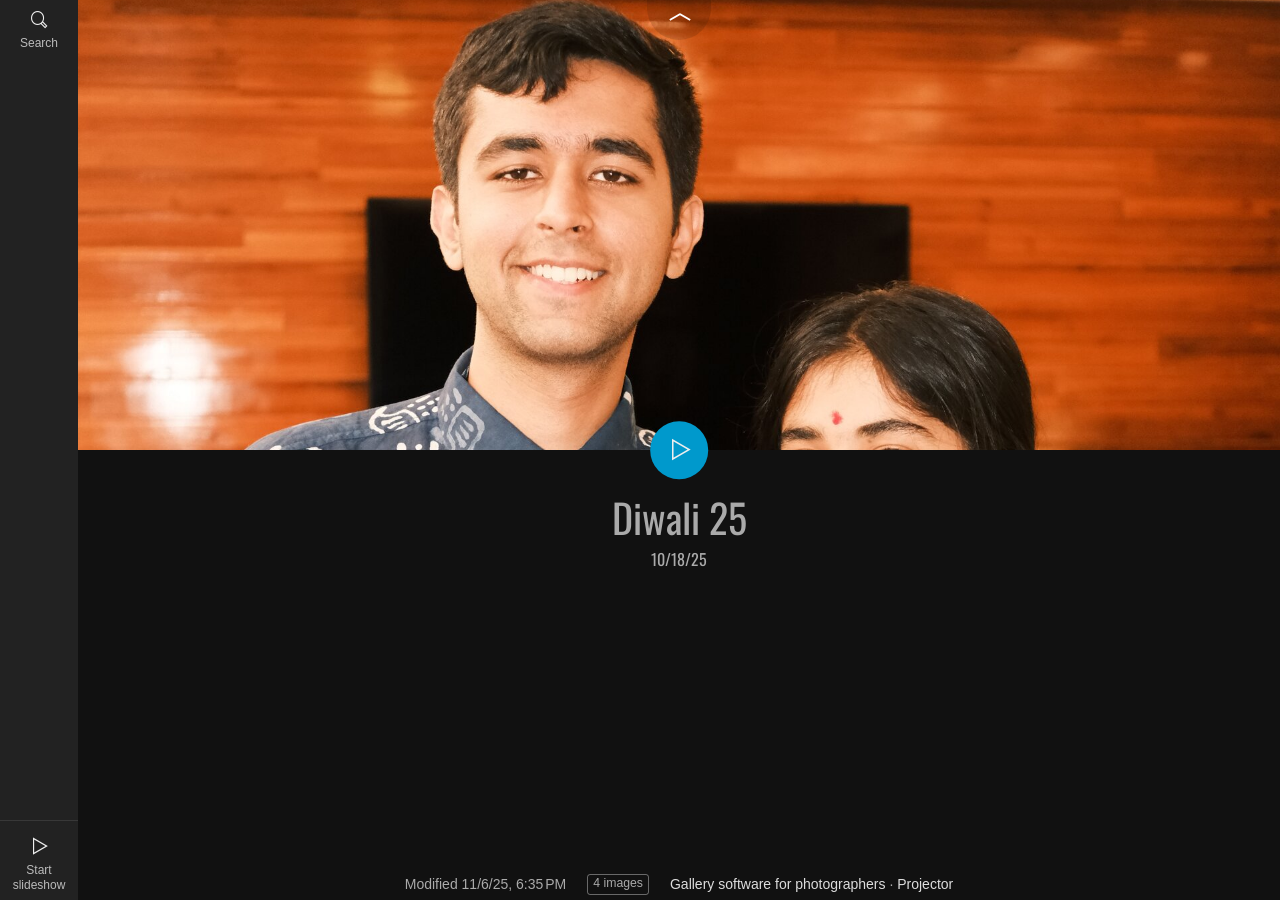
==== index.html @ f3b3788e "1" ====
<!doctype html>
<html lang="en" class="no-js" data-level="0">
	<!-- Generated by jAlbum app (https://jalbum.net) -->
	<head>
		<meta charset="UTF-8">
		<meta http-equiv="x-ua-compatible" content="ie=edge">
		<meta name="viewport" content="width=device-width, initial-scale=1.0, viewport-fit=cover">
		<link rel="preload" href="res/icon/skinicon-thin.woff?v5.0" as="font" type="font/woff" crossorigin>
		<link rel="preload" href="res/icon/skinicon-thin.ttf?v5.0" as="font" type="font/ttf" crossorigin>
		<title>Diwali 25</title>
		<meta name="description" content="Diwali 25">
		<meta name="generator" content="jAlbum 38 & Projector 5.0 [Black]">
		<meta property="og:image" content="shareimage.jpg">
		<meta property="og:image:width" content="600">
		<meta property="og:image:height" content="420">
		<link rel="image_src" href="shareimage.jpg">
		<meta name="twitter:image" content="shareimage.jpg">
		<meta property="og:title" content="Diwali 25">
		<meta property="og:description" content="Diwali 25">
		<meta property="og:type" content="website">
		<meta name="twitter:title" content="Diwali 25">
		<meta name="twitter:card" content="summary_large_image">
		<meta name="apple-mobile-web-app-status-bar-style" content="black-translucent">
		<meta name="mobile-web-app-capable" content="yes">
		<meta name="format-detection" content="telephone=no">
		<link rel="manifest" href="res/site.webmanifest" crossorigin="use-credentials">
		<link rel="apple-touch-icon" sizes="180x180" href="res/apple-touch-icon.png">
		<link rel="icon" type="image/png" sizes="32x32" href="res/favicon-32x32.png">
		<link rel="icon" type="image/png" sizes="16x16" href="res/favicon-16x16.png">
		<link rel="mask-icon" href="res/safari-pinned-tab.svg" color="#111111">
		<link rel="icon" href="res/favicon.ico">
		<meta name="msapplication-config" content="res/browserconfig.xml">
		<meta name="theme-color" content="#111111">
		<meta name="msapplication-TileColor" content="#111111">
		<link rel="stylesheet" href="res/common.css?v=5.0">
		<link rel="preload" href="folderimg.jpg?v=0" as="image" media="(max-width:800px)">
		<link rel="preload" href="folderimage.jpg?v=0" as="image" media="(min-width:801px)">
		<link rel="preload" href="folderimg@2x.jpg?v=0" as="image" media="(min-resolution:2dppx) and (max-width:800px)">
		<link rel="preload" href="folderimage@2x.jpg?v=0" as="image" media="(min-resolution:2dppx) and (min-width:801px)">
		<style>
			@media (max-width:800px) { #main > .cont .hero .window .album-title .folder-image .image { background-image: url(folderimg.jpg?v=0); } }
			@media (min-width:801px) { #main > .cont .hero .window .album-title .folder-image .image { background-image: url(folderimage.jpg?v=0); } }
			@media (min-resolution: 2dppx) and (max-width:800px) { #main > .cont .hero .window .album-title .folder-image .image { background-image: url(folderimg@2x.jpg?v=0); } }
			@media (min-resolution: 2dppx) and (min-width:801px) { #main > .cont .hero .window .album-title .folder-image .image { background-image: url(folderimage@2x.jpg?v=0); } }
		</style>
	</head>
	<body id="index" class="index dark stop-transitions top-level has-images icon-thin">
		<div class="main paused bgaudio-paused" id="main">
			<aside class="permanent">
				<div class="top">
<a class="icon-search sidebtn btn" data-rel="search"><span>Search</span></a><div id="search" class="search panel"><form class="searchform"><input type="text" placeholder="Search..." aria-label="Search"><a class="btn search-btn icon-search-small" data-tooltip title="Search"></a></form></div>
				</div>
				<div class="bottom">
					<div class="playpause"><a class="icon-play sidebtn btn play"><span>Start slideshow</span></a>
<a class="icon-pause sidebtn btn pause"><div class="progressbar"><div class="part1"><div><svg xmlns="http://www.w3.org/2000/svg" width="16" height="32" viewBox="0 0 16 32"><path d="M32,16A16,16,0,1,1,16,0,16,16,0,0,1,32,16ZM16,2A14,14,0,1,0,30,16,14,14,0,0,0,16,2Z" fill="#fff" opacity="0.35"/></svg></div></div><div class="part2"><div><svg xmlns="http://www.w3.org/2000/svg" width="16" height="32" viewBox="0 0 16 32"><path d="M16,16A16,16,0,0,1,0,32,16,16,0,0,1-16,16,16,16,0,0,1,0,0,16,16,0,0,1,16,16ZM0,2A14,14,0,0,0,0,30,14,14,0,0,0,14,16,14,14,0,0,0,0,2Z" fill="#fff" opacity="0.35"/></svg></div></div></div><span>Pause</span></a>
				</div>
			</aside>

			<article class="cont thumbs-bottom thumbs-auto">
				<section class="overlay base-overlay">
					<div class="thumbnails">
						<div class="clip">
						<div class="thumb-cont">
<a class="thumb preload" href="slides/DSCF3853.JPG"><img src="thumbs/DSCF3853.JPG" width="90" height="90" alt="DSCF3853"></a><a class="thumb preload" href="slides/DSCF3854.JPG"><img src="thumbs/DSCF3854.JPG" width="90" height="90" alt="DSCF3854"></a><a class="thumb preload" href="slides/DSCF3855%5B1%5D.JPG"><img src="thumbs/DSCF3855%5B1%5D.JPG" width="90" height="90" alt="DSCF3855[1]"></a><a class="thumb preload" href="slides/DSCF3855.jpg"><img src="thumbs/DSCF3855.jpg" width="90" height="90" alt="DSCF3855"></a>							</div>
						</div>
					</div>
				</section>
				<section class="hero scrollable">
					<div class="window hasimages">
						<div class="album-title fullwidth hasbutton">
							<div class="folder-image"><div class="image">&nbsp;</div><button class="btn autoplay icon-play" title="Start slideshow" data-tooltip></button></div><div class="title"><h1>Diwali 25 <span class="date">10/18/25</span></h1></div></div>
						<footer><div class="modifieddate"><span>Modified</span> 11/6/25, 6:35 PM</div><div class="counts"><span class="images">4&nbsp;images</span></div><span class="credits"><a href="https://jalbum.net/en/" class="skin-link" rel="generator" data-tooltip title="jAlbum, web photo album creator, 38">Gallery software for photographers</a> &middot; <a href="https://lazaworx.com" class="skin-link" rel="generator" data-tooltip title="Skin: Projector Black, 5.0">Projector</a></span></footer>
					</div>
				</section>
				<button class="hero-handle"></button>
			</article>
		</div>
		<script src="res/jquery.min.js"></script>
		<script src="res/all.min.js?v=5.0"></script>
		<script>
			_jaWidgetBarColor = 'black';
			$(document).ready(function(){
				REL_PATH='';PAGE_NAME='index.html';
				$.ajaxSetup({cache:true,contentType:false});
				$('body').removeClass('stop-transitions');
				$('#main').skin({"albumName":"Diwali 25","makeDate":1762434353,"licensee":"","thumbDims":"90x90","locale":"en-US","weblocationCounts":!0,"useFullScreen":!1,"thumbsPosition":"bottom","search":{"fields":"title,comment,name,creator,keywords,regions","hook":".search"},"pageType":"index","rootPath":"","resPath":"res","relPath":"","level":0,"lightbox":{"afterLast":"nextfolder","transitionType":"slide","slideshowDelay":4000,"transitionSpeed":600,"scaleUp":!0,"showRegions":!0,"clickAction":"togglecontrols"}});
				$('[data-ask-permission]').askPermission();
			});

		</script>

		<div id="jalbumwidgetcontainer"></div>
		<script>
		_jaSkin = "Projector";
		_jaStyle = "Black.css";
		_jaVersion = "38";
		_jaGeneratorType = "desktop";
		_jaLanguage = "en";
		_jaPageType = "index";
		_jaRootPath = ".";
		_jaGuid = "1759758723516";
		var script = document.createElement("script");
		script.type = "text/javascript";
		script.async = true;
		script.src = "http"+("https:"==document.location.protocol?"s":"")+"://jalbum.net/widgetapi/load.js";
		document.getElementById("jalbumwidgetcontainer").appendChild(script);
		</script>
	</body>
</html>
---- res/common.css ----
/* Google Fonts */
/* latin */
@font-face {
  font-family: 'Oswald';
  font-style: normal;
  font-weight: 400;
  src: url(fonts/TK3_WkUHHAIjg75cFRf3bXL8LICs1_FvsUZiZQ.woff2) format('woff2');
  unicode-range: U+0000-00FF, U+0131, U+0152-0153, U+02BB-02BC, U+02C6, U+02DA, U+02DC, U+0304, U+0308, U+0329, U+2000-206F, U+20AC, U+2122, U+2191, U+2193, U+2212, U+2215, U+FEFF, U+FFFD;
}


@font-face{font-family:skinicon-thin;src:url(icon/skinicon-thin.ttf?v5.0) format('truetype'),url(icon/skinicon-thin.woff?v5.0) format('woff');font-weight:400;font-style:normal;font-display:block}[class*=" icon-"]:before,[class^=icon-]:before{font-family:skinicon-thin!important;speak:never;font-style:normal;font-weight:400;font-variant:normal;text-transform:none;line-height:1;-webkit-font-smoothing:antialiased;-moz-osx-font-smoothing:grayscale}.icon-arrow-down:before{content:"\e900"}.icon-arrow-left:before{content:"\e901"}.icon-arrow-right:before{content:"\e902"}.icon-arrow-up:before{content:"\e903"}.icon-attachment:before{content:"\e904"}.icon-audio:before{content:"\e905"}.icon-bookmark:before{content:"\e906"}.icon-calendar:before{content:"\e907"}.icon-camera:before{content:"\e908"}.icon-caret-down:before{content:"\e909"}.icon-caret-large-down:before{content:"\e90a"}.icon-caret-large-left:before{content:"\e90b"}.icon-caret-large-right:before{content:"\e90c"}.icon-caret-large-up:before{content:"\e90d"}.icon-caret-left:before{content:"\e90e"}.icon-caret-right:before{content:"\e90f"}.icon-caret-up:before{content:"\e910"}.icon-cart-fotomoto:before{content:"\e911"}.icon-checkbox-checked:before{content:"\e912"}.icon-checkmark:before{content:"\e913"}.icon-close:before{content:"\e914"}.icon-comment:before{content:"\e915"}.icon-connect:before{content:"\e916"}.icon-contract:before{content:"\e917"}.icon-copy:before{content:"\e918"}.icon-cut:before{content:"\e919"}.icon-digg:before{content:"\e91a"}.icon-document:before{content:"\e91b"}.icon-download:before{content:"\e91c"}.icon-edit:before{content:"\e91d"}.icon-email:before{content:"\e91e"}.icon-email-send:before{content:"\e91f"}.icon-end:before{content:"\e920"}.icon-error:before{content:"\e921"}.icon-exchange:before{content:"\e922"}.icon-expand:before{content:"\e923"}.icon-external:before{content:"\e924"}.icon-facebook:before{content:"\e925"}.icon-facetag:before{content:"\e926"}.icon-filter:before{content:"\e927"}.icon-flickr:before{content:"\e928"}.icon-folder:before{content:"\e929"}.icon-folders:before{content:"\e92a"}.icon-fotomoto:before{content:"\e92b"}.icon-foursquare:before{content:"\e92c"}.icon-fullscreen:before{content:"\e92d"}.icon-fullscreen-off:before{content:"\e92e"}.icon-google:before{content:"\e92f"}.icon-heart:before{content:"\e930"}.icon-help:before{content:"\e931"}.icon-hide-bottom-panel:before{content:"\e932"}.icon-hide-top-panel:before{content:"\e933"}.icon-home:before{content:"\e934"}.icon-image:before{content:"\e935"}.icon-info:before{content:"\e936"}.icon-instagram:before{content:"\e937"}.icon-jalbum:before{content:"\e938"}.icon-library:before{content:"\e939"}.icon-link:before{content:"\e93a"}.icon-linkedin:before{content:"\e93b"}.icon-location:before{content:"\e93c"}.icon-loop:before{content:"\e93d"}.icon-map:before{content:"\e93e"}.icon-menu:before{content:"\e93f"}.icon-minus:before{content:"\e940"}.icon-more:before{content:"\e941"}.icon-more-menu:before{content:"\e942"}.icon-mostphotos:before{content:"\e943"}.icon-new:before{content:"\e944"}.icon-new-fill:before{content:"\e945"}.icon-ok:before{content:"\e946"}.icon-one-level-up:before{content:"\e947"}.icon-ordering:before{content:"\e948"}.icon-page:before{content:"\e949"}.icon-pause:before{content:"\e94a"}.icon-paypal:before{content:"\e94b"}.icon-pinterest:before{content:"\e94c"}.icon-play:before{content:"\e94d"}.icon-plus:before{content:"\e94e"}.icon-printer:before{content:"\e94f"}.icon-reddit:before{content:"\e950"}.icon-refresh:before{content:"\e951"}.icon-search:before{content:"\e952"}.icon-search-small:before{content:"\e953"}.icon-settings:before{content:"\e954"}.icon-share:before{content:"\e955"}.icon-shopping-cart:before{content:"\e956"}.icon-shopping-cart-add:before{content:"\e957"}.icon-show-bottom-panel:before{content:"\e958"}.icon-show-top-panel:before{content:"\e959"}.icon-site:before{content:"\e95a"}.icon-skype:before{content:"\e95b"}.icon-star:before{content:"\e95c"}.icon-start:before{content:"\e95d"}.icon-stop:before{content:"\e95e"}.icon-stumbleupon:before{content:"\e95f"}.icon-tag:before{content:"\e960"}.icon-text-document:before{content:"\e961"}.icon-thumbnails:before{content:"\e962"}.icon-thumbnails-9:before{content:"\e963"}.icon-time:before{content:"\e964"}.icon-trash:before{content:"\e965"}.icon-tumblr:before{content:"\e966"}.icon-twitter:before{content:"\e967"}.icon-upload:before{content:"\e968"}.icon-user:before{content:"\e969"}.icon-video:before{content:"\e96a"}.icon-video-play:before{content:"\e96b"}.icon-vimeo:before{content:"\e96c"}.icon-volume-down:before{content:"\e96d"}.icon-volume-up:before{content:"\e96e"}.icon-warning:before{content:"\e96f"}.icon-x:before{content:"\e970"}.icon-zoom-in:before{content:"\e971"}.icon-zoom-level:before{content:"\e972"}.icon-zoom-out:before{content:"\e973"}.icon-bluesky:before{content:"\e974"}.icon-threads:before{content:"\e975"}

/*! normalize.css v8.0.1 | MIT License | github.com/necolas/normalize.css */
html {
  line-height: 1.15;
  -webkit-text-size-adjust: 100%; }

body {
  margin: 0; }

main {
  display: block; }

h1 {
  font-size: 2em;
  margin: 0.67em 0; }

hr {
  box-sizing: content-box;
  height: 0;
  overflow: visible; }

pre {
  font-family: monospace, monospace;
  font-size: 1em; }

a {
  background-color: transparent; }

abbr[title] {
  border-bottom: none;
  text-decoration: underline;
  text-decoration: underline dotted; }

b,
strong {
  font-weight: bolder; }

code,
kbd,
samp {
  font-family: monospace, monospace;
  font-size: 1em; }

small {
  font-size: 80%; }

sub,
sup {
  font-size: 75%;
  line-height: 0;
  position: relative;
  vertical-align: baseline; }

sub {
  bottom: -0.25em; }

sup {
  top: -0.5em; }

img {
  border-style: none; }

button,
input,
optgroup,
select,
textarea {
  font-family: inherit;
  font-size: 100%;
  line-height: 1.15;
  margin: 0; }

button,
input {
  overflow: visible; }

button,
select {
  text-transform: none; }

button,
[type="button"],
[type="reset"],
[type="submit"] {
  -webkit-appearance: button; }

button::-moz-focus-inner,
[type="button"]::-moz-focus-inner,
[type="reset"]::-moz-focus-inner,
[type="submit"]::-moz-focus-inner {
  border-style: none;
  padding: 0; }

button:-moz-focusring,
[type="button"]:-moz-focusring,
[type="reset"]:-moz-focusring,
[type="submit"]:-moz-focusring {
  outline: 1px dotted ButtonText; }

fieldset {
  padding: 0.35em 0.75em 0.625em; }

legend {
  box-sizing: border-box;
  color: inherit;
  display: table;
  max-width: 100%;
  padding: 0;
  /* 3 */
  white-space: normal; }

progress {
  vertical-align: baseline; }

textarea {
  overflow: auto; }

[type="checkbox"],
[type="radio"] {
  box-sizing: border-box;
  padding: 0; }

[type="number"]::-webkit-inner-spin-button,
[type="number"]::-webkit-outer-spin-button {
  height: auto; }

[type="search"] {
  -webkit-appearance: textfield;
  outline-offset: -2px; }

[type="search"]::-webkit-search-decoration {
  -webkit-appearance: none; }

::-webkit-file-upload-button {
  -webkit-appearance: button;
  font: inherit; }

details {
  display: block; }

summary {
  display: list-item; }

template {
  display: none; }

[hidden] {
  display: none; }

/*# sourceMappingURL=normalize.css.map */

/* laza.modal.scss */
@keyframes fade-and-hide {
  0% {
    opacity: 100%;
    visibility: visible;
    display: block; }
  99% {
    opacity: 0; }
  100% {
    opacity: 0;
    visibility: hidden;
    display: none; } }
@-webkit-keyframes rotating {
  0% {
    -webkit-transform: rotate(0); }
  100% {
    -webkit-transform: rotate(360deg); } }
@-moz-keyframes rotating {
  0% {
    -moz-transform: rotate(0); }
  100% {
    -moz-transform: rotate(360deg); } }
@-o-keyframes rotating {
  0% {
    -o-transform: rotate(0); }
  100% {
    -o-transform: rotate(360deg); } }
@keyframes rotating {
  0% {
    transform: rotate(0); }
  100% {
    transform: rotate(360deg); } }
@-webkit-keyframes appear-up {
  0% {
    -webkit-transform: translateY(32px);
    opacity: 0; }
  100% {
    -webkit-transform: translateY(0);
    opacity: 1; } }
@-moz-keyframes appear-up {
  0% {
    -moz-transform: translateY(32px);
    opacity: 0; }
  100% {
    -moz-transform: translateY(0);
    opacity: 1; } }
@-o-keyframes appear-up {
  0% {
    -o-transform: translateY(32px);
    opacity: 0; }
  100% {
    -o-transform: translateY(0);
    opacity: 1; } }
@keyframes appear-up {
  0% {
    transform: translateY(32px);
    opacity: 0; }
  100% {
    transform: translateY(0);
    opacity: 1; } }
@-moz-keyframes move-down-bounce {
  0%,
		100%,
		20%,
		50%,
		80% {
    -moz-transform: translateY(0);
    transform: translateY(0); }
  40% {
    -moz-transform: translateY(-16px);
    transform: translateY(-16px); }
  60% {
    -moz-transform: translateY(-7px);
    transform: translateY(-7px); } }
@-webkit-keyframes move-down-bounce {
  0%,
		100%,
		20%,
		50%,
		80% {
    -moz-transform: translateY(0);
    transform: translateY(0); }
  40% {
    -moz-transform: translateY(-16px);
    transform: translateY(-16px); }
  60% {
    -moz-transform: translateY(-7px);
    transform: translateY(-7px); } }
@keyframes move-down-bounce {
  0%,
		100%,
		20%,
		50%,
		80% {
    -moz-transform: translateY(0);
    -ms-transform: translateY(0);
    -webkit-transform: translateY(0);
    transform: translateY(0); }
  40% {
    -moz-transform: translateY(-16px);
    -ms-transform: translateY(-16px);
    -webkit-transform: translateY(-16px);
    transform: translateY(-16px); }
  60% {
    -moz-transform: translateY(-7px);
    -ms-transform: translateY(-7px);
    -webkit-transform: translateY(-7px);
    transform: translateY(-7px); } }
.modal {
  background: rgba(0, 0, 0, 0.85);
  position: fixed;
  top: 0;
  bottom: 0;
  left: 0;
  right: 0;
  max-width: 100vw;
  max-height: 100vh;
  z-index: 300000; }
  .modal .close {
    padding: 0;
    position: absolute;
    border: none;
    width: 48px;
    height: 48px;
    z-index: 20;
    transition: background-color 500ms ease-out; }
    .modal .close::before, .modal .close::after {
      position: absolute;
      margin-left: -0.5px;
      width: 2px;
      background-color: #eeeeee;
      content: '';
      bottom: 30%;
      left: 50%;
      top: 30%;
      transition: background-color 500ms ease-out; }
    .modal .close::before {
      -moz-transform: rotate(45deg);
      -ms-transform: rotate(45deg);
      -webkit-transform: rotate(45deg);
      transform: rotate(45deg); }
    .modal .close::after {
      -moz-transform: rotate(-45deg);
      -ms-transform: rotate(-45deg);
      -webkit-transform: rotate(-45deg);
      transform: rotate(-45deg); }
    .modal .close:hover, .modal .close:focus {
      background-color: #007aa3;
      outline: none; }
    .modal .close:hover:before, .modal .close:hover:after {
      background-color: #ffffff; }
  .modal > .close {
    left: 50%;
    top: 1rem;
    transform: translateX(-50%);
    border-radius: 5px; }
  .modal .window {
    position: absolute;
    top: 50%;
    left: 50%;
    min-width: auto;
    max-width: 96%;
    width: fit-content;
    padding: 0;
    color: #eee;
    background-color: #222;
    -moz-transform: translate(-50%, -50%);
    -ms-transform: translate(-50%, -50%);
    -webkit-transform: translate(-50%, -50%);
    transform: translate(-50%, -50%);
    overflow: hidden;
    border-radius: 8px; }
    .modal .window.small {
      max-width: 70%; }
    .modal .window.large {
      width: calc(100% - 4rem); }
    .modal .window.alert {
      border-left: 4px solid #900; }
    .modal .window.warning {
      border-left: 4px solid #f90; }
    .modal .window.success {
      border-left: 4px solid #090; }
    .modal .window.secondary {
      border-left: 4px solid #777; }
    .modal .window.has-header .content {
      padding: 1rem; }
    .modal .window.no-padding .content {
      padding: 0; }
    .modal .window > .close {
      color: #fff;
      background-color: #333; }
    .modal .window header {
      height: 48px;
      line-height: 48px;
      padding-left: 1rem;
      padding-right: 4rem;
      text-align: left;
      color: #fff;
      background-color: #333; }
      .modal .window header h3, .modal .window header h4, .modal .window header h5 {
        display: inline-flex;
        margin-left: 0.3125rem; }
      .modal .window header::before {
        vertical-align: middle;
        margin-right: 0.625rem; }
    .modal .window .close {
      top: 0;
      right: 0; }
      .modal .window .close::before, .modal .window .close::after {
        background-color: #fff; }
      .modal .window .close:hover::before, .modal .window .close:hover::after {
        background-color: #ffffff; }
    .modal .window .content {
      padding: 1rem;
      -webkit-overflow-scrolling: touch;
      max-height: calc(96vh - 4rem);
      overflow-x: hidden;
      overflow-y: auto;
      width: auto; }
      .modal .window .content::-webkit-scrollbar {
        width: 15px; }
      .modal .window .content::-webkit-scrollbar-track {
        background-color: rgba(0, 0, 0, 0.25); }
      .modal .window .content::-webkit-scrollbar-thumb {
        border: 1px solid rgba(0, 0, 0, 0.5);
        background-color: rgba(255, 255, 255, 0.15);
        border-radius: 3px; }
      .modal .window .content .thumbnails .cont .card .caption::-webkit-scrollbar {
        width: 15px; }
      .modal .window .content .thumbnails .cont .card .caption::-webkit-scrollbar-track {
        background-color: rgba(0, 0, 0, 0.25); }
      .modal .window .content .thumbnails .cont .card .caption::-webkit-scrollbar-thumb {
        border: 1px solid rgba(0, 0, 0, 0.5);
        background-color: rgba(255, 255, 255, 0.15);
        border-radius: 3px; }
      .modal .window .content h1, .modal .window .content h2, .modal .window .content h3, .modal .window .content h4, .modal .window .content h5, .modal .window .content h6 {
        color: #eee;
        padding-right: 1.5625rem; }
      .modal .window .content .text-center {
        text-align: center; }
      .modal .window .content > .buttons:first-child {
        margin-top: 0; }
      .modal .window .content .menu {
        display: flex;
        flex-direction: column;
        text-align: left; }
        .modal .window .content .menu .button {
          color: #eee;
          text-align: left;
          background-color: transparent; }
          .modal .window .content .menu .button::before {
            margin-right: 0.3125rem; }
          .modal .window .content .menu .button:hover {
            color: #ffffff;
            background-color: #007aa3; }
        .modal .window .content .menu .ratingbox,
        .modal .window .content .menu .button {
          padding: 0.625rem; }
    .modal .window.map {
      padding: 0 60px 0 0;
      background-color: #000; }
      .modal .window.map img {
        max-width: none; }
    .modal .window > .btn.close:first-child {
      border-bottom-left-radius: 8px; }
    .modal .window .buttons {
      display: flex;
      justify-content: center;
      align-items: stretch;
      flex-flow: row wrap;
      margin-top: 0.625rem;
      font-size: 0.875em; }
      .modal .window .buttons .button {
        display: block;
        margin: 1px; }

.light::-webkit-scrollbar-track {
  background-color: rgba(0, 0, 0, 0.2); }
.light::-webkit-scrollbar-thumb {
  border: 1px solid rgba(0, 0, 0, 0.25);
  background-color: rgba(255, 255, 255, 0.6); }
.light .modal .window .content.scrollable::-webkit-scrollbar-track {
  background-color: rgba(0, 0, 0, 0.2); }
.light .modal .window .content.scrollable::-webkit-scrollbar-thumb {
  border: 1px solid rgba(0, 0, 0, 0.25);
  background-color: rgba(255, 255, 255, 0.6); }

.icon-fat .modal .window .close:before, .icon-fat .modal .window .close:after {
  width: 4px; }

@media only screen and (min-width: 40em) {
  .modal .window {
    min-width: auto;
    max-width: 90%; }
    .modal .window.small {
      max-width: 50%; }
    .modal .window.large {
      width: 80%;
      max-width: calc(100% - 4rem); }
    .modal .window .content {
      min-width: 25rem; } }
@media only screen and (min-width: 60em) {
  .modal .window {
    max-width: 50em; }
    .modal .window.small {
      max-width: 30em; }
    .modal .window.large {
      max-width: 60em; } }
@media print {
  body.has-modal > * {
    display: none; }
  body.has-modal .modal {
    position: static !important;
    display: block;
    color: #000;
    background-color: transparent !important;
    box-shadow: none;
    border: 1px solid #ddd; }
    body.has-modal .modal.hidden {
      display: none; }
    body.has-modal .modal .window {
      position: static !important;
      transform: none; }
    body.has-modal .modal header {
      color: #000;
      background-color: #ddd; }
    body.has-modal .modal .content {
      position: static !important; }
    body.has-modal .modal .button {
      display: none !important; } }

/*# sourceMappingURL=laza.modal.css.map */

/* user.scss :: User defined styles */
@keyframes fade-and-hide {
  0% {
    opacity: 100%;
    visibility: visible;
    display: block; }
  99% {
    opacity: 0; }
  100% {
    opacity: 0;
    visibility: hidden;
    display: none; } }
@-webkit-keyframes rotating {
  0% {
    -webkit-transform: rotate(0); }
  100% {
    -webkit-transform: rotate(360deg); } }
@-moz-keyframes rotating {
  0% {
    -moz-transform: rotate(0); }
  100% {
    -moz-transform: rotate(360deg); } }
@-o-keyframes rotating {
  0% {
    -o-transform: rotate(0); }
  100% {
    -o-transform: rotate(360deg); } }
@keyframes rotating {
  0% {
    transform: rotate(0); }
  100% {
    transform: rotate(360deg); } }
@-webkit-keyframes appear-up {
  0% {
    -webkit-transform: translateY(32px);
    opacity: 0; }
  100% {
    -webkit-transform: translateY(0);
    opacity: 1; } }
@-moz-keyframes appear-up {
  0% {
    -moz-transform: translateY(32px);
    opacity: 0; }
  100% {
    -moz-transform: translateY(0);
    opacity: 1; } }
@-o-keyframes appear-up {
  0% {
    -o-transform: translateY(32px);
    opacity: 0; }
  100% {
    -o-transform: translateY(0);
    opacity: 1; } }
@keyframes appear-up {
  0% {
    transform: translateY(32px);
    opacity: 0; }
  100% {
    transform: translateY(0);
    opacity: 1; } }
@-moz-keyframes move-down-bounce {
  0%,
		100%,
		20%,
		50%,
		80% {
    -moz-transform: translateY(0);
    transform: translateY(0); }
  40% {
    -moz-transform: translateY(-16px);
    transform: translateY(-16px); }
  60% {
    -moz-transform: translateY(-7px);
    transform: translateY(-7px); } }
@-webkit-keyframes move-down-bounce {
  0%,
		100%,
		20%,
		50%,
		80% {
    -moz-transform: translateY(0);
    transform: translateY(0); }
  40% {
    -moz-transform: translateY(-16px);
    transform: translateY(-16px); }
  60% {
    -moz-transform: translateY(-7px);
    transform: translateY(-7px); } }
@keyframes move-down-bounce {
  0%,
		100%,
		20%,
		50%,
		80% {
    -moz-transform: translateY(0);
    -ms-transform: translateY(0);
    -webkit-transform: translateY(0);
    transform: translateY(0); }
  40% {
    -moz-transform: translateY(-16px);
    -ms-transform: translateY(-16px);
    -webkit-transform: translateY(-16px);
    transform: translateY(-16px); }
  60% {
    -moz-transform: translateY(-7px);
    -ms-transform: translateY(-7px);
    -webkit-transform: translateY(-7px);
    transform: translateY(-7px); } }
/******************************************* Styling default tags */
* {
  box-sizing: border-box; }

@media screen {
  html, body {
    height: 100vh;
    height: 100dvh; } }
html {
  background-color: #ff111111; }

body {
  margin: 0;
  padding: 0;
  display: flex;
  flex-direction: column;
  font-family: "Helvetica Neue", Helvetica, Arial, sans-serif;
  font-weight: 300;
  color: #aaaaaa;
  line-height: 1.25;
  background-color: #111111;
  background-image: none;
  background-position: center center;
  background-repeat: repeat;
  background-size: auto;
  background-attachment: fixed;
  -webkit-overflow-scrolling: touch; }

.stop-transitions * {
  -webkit-transition: none !important;
  -moz-transition: none !important;
  -ms-transition: none !important;
  -o-transition: none !important;
  transition: none !important; }

.scrollable {
  overflow: auto; }
  .scrollable::-webkit-scrollbar {
    width: 15px; }
  .scrollable::-webkit-scrollbar-track {
    background-color: rgba(0, 0, 0, 0.25); }
  .scrollable::-webkit-scrollbar-thumb {
    border: 1px solid rgba(0, 0, 0, 0.5);
    background-color: rgba(255, 255, 255, 0.15);
    border-radius: 3px; }

.no-scroll {
  overflow: hidden; }

.light-mode.scrollable::-webkit-scrollbar-track {
  background-color: rgba(0, 0, 0, 0.2); }
.light-mode.scrollable::-webkit-scrollbar-thumb {
  border: 1px solid rgba(0, 0, 0, 0.25);
  background-color: rgba(255, 255, 255, 0.6); }

.jalbumWidgetbar #main {
  margin-bottom: 20px; }

p {
  font-family: inherit;
  font-weight: normal;
  text-rendering: optimizeLegibility; }

h1, h2, h3, h4, h5, h6 {
  font-style: normal;
  color: #aaaaaa;
  margin-top: 0.2rem;
  margin-bottom: 0.2rem;
  text-rendering: optimizeLegibility; }
  h1 small, h2 small, h3 small, h4 small, h5 small, h6 small {
    color: inherit; }

h1 {
  font-size: 1.75rem; }

h2 {
  font-size: 1.5rem; }

h3 {
  font-size: 1.25rem; }

h4 {
  font-size: 1.125rem; }

h5 {
  font-size: 1rem; }

h6 {
  font-size: 1rem; }

h1, h2, h3, h4 {
  font-family: Oswald, sans-serif;
  font-weight: 400;
  line-height: 1.23;
  -webkit-font-smoothing: subpixel-antialiased; }

h5, h6 {
  font-weight: bold; }

p {
  font-family: inherit;
  text-rendering: optimizeLegibility; }
  p a:not(.button) {
    font-weight: bold; }

a {
  color: #dddddd;
  text-decoration: none;
  line-height: inherit; }
  a:hover {
    color: #ffffff; }
  a img {
    border: none; }
  a[data-ask-permission] {
    cursor: pointer; }

.hidden {
  display: none; }

label {
  display: inline;
  font-size: 0.75em;
  color: #aaaaaa;
  text-transform: uppercase; }

code,
kbd {
  font-size: 0.875em;
  padding: 0.125rem 0.3125rem;
  border: 1px solid rgba(238,238,238,0.400); }

[class^="icon-"]:before, [class*=" icon-"]:before {
  line-height: 1rem;
  font-size: 1.125rem; }

button,
.button,
.btn {
  position: relative;
  display: inline-block;
  line-height: 1.125rem;
  color: #eeeeee;
  background-color: #0099cc;
  border: none;
  cursor: pointer;
  text-align: center;
  white-space: nowrap;
  text-decoration: none;
  transition: color 500ms, background-color 500ms, border-color 500ms, opacity 500ms;
  -webkit-appearance: none;
  -moz-appearance: none;
  appearance: none; }
  button:focus,
  .button:focus,
  .btn:focus {
    outline: 1px dotted #0099cc; }
  button.primary,
  .button.primary,
  .btn.primary {
    background-color: #2ba6cb; }
    button.primary:not(.disabled):hover,
    .button.primary:not(.disabled):hover,
    .btn.primary:not(.disabled):hover {
      background-color: #2285a2 !important; }
  button.secondary,
  .button.secondary,
  .btn.secondary {
    color: #181818;
    background-color: #e9e9e9; }
  button.alert,
  .button.alert,
  .btn.alert {
    color: #f8f8f8;
    background-color: #c60f13; }
    button.alert:hover,
    .button.alert:hover,
    .btn.alert:hover {
      color: #fff;
      background-color: #9e0c0f; }
  button.success,
  .button.success,
  .btn.success {
    color: #f8f8f8;
    background-color: #5da423; }
    button.success:hover,
    .button.success:hover,
    .btn.success:hover {
      color: #fff;
      background-color: #4a831c; }
  button.warning,
  .button.warning,
  .btn.warning {
    background-color: #ffae00; }
    button.warning:hover,
    .button.warning:hover,
    .btn.warning:hover {
      background-color: #cc8b00; }
  button.disabled,
  .button.disabled,
  .btn.disabled {
    opacity: 0.4;
    color: #aaaaaa !important;
    background-color: transparent !important;
    padding: .5rem;
    border: 1px solid #bababa;
    cursor: not-allowed; }
    button.disabled:hover,
    .button.disabled:hover,
    .btn.disabled:hover {
      background-color: transparent; }
  button:not(.disabled):not(.warning):not(.success):not(.alert):hover,
  .button:not(.disabled):not(.warning):not(.success):not(.alert):hover,
  .btn:not(.disabled):not(.warning):not(.success):not(.alert):hover {
    color: #ffffff;
    background-color: #007aa3; }
  button.small,
  .button.small,
  .btn.small {
    display: inline-block;
    margin: 0.125rem;
    color: #aaaaaa;
    padding: 0.3125rem 0.625rem;
    font-size: 0.75em;
    line-height: 18px;
    background-color: transparent;
    border: 1px solid rgba(238,238,238,0.400); }
    button.small:hover,
    .button.small:hover,
    .btn.small:hover {
      color: #eeeeee;
      border-color: #007aa3;
      background-color: #007aa3; }
    button.small:before,
    .button.small:before,
    .btn.small:before {
      line-height: 12px; }
  button.large,
  .button.large,
  .btn.large {
    padding: 0.9375rem 1.25rem; }

.button[class^="icon-"]:before,
.button[class*=" icon-"]:before {
  vertical-align: -2px; }

.modal button {
  padding: 0.625rem; }

a.btn {
  display: inline-block; }

.smallbtn {
  display: inline-block;
  margin: .1em;
  color: #dddddd;
  padding: 0.3125rem 0.625rem;
  margin: 0.1em;
  font-size: 0.875em;
  border: 1px solid rgba(238,238,238,0.400);
  border-radius: 3px;
  white-space: nowrap;
  transition: all 500ms ease-out; }
  .smallbtn:hover {
    color: #ffffff;
    background-color: #0099cc;
    border-color: #0099cc; }
  .smallbtn:before {
    font-size: 13.5px !important;
    vertical-align: -1px; }

.hide-image {
  opacity: 0; }

.show-image {
  visibility: visible;
  opacity: 1;
  transition: opacity 500ms ease; }

input:focus {
  outline: 1px solid #0099cc;
  outline-offset: -1px; }

input[type=range]:focus {
  outline: none; }

input[type=range]::-moz-focus-outer {
  border: 0; }

.text-left {
  text-align: left; }

.text-center {
  text-align: center; }

.text-right {
  text-align: right; }

.text-small {
  font-size: 0.875em; }

.text-x-small {
  font-size: 0.75em; }

.text-large {
  font-size: 1.125em; }

.text-x-large {
  font-size: 1.25em; }

@keyframes fadeInFlex {
  0% {
    opacity: 0; }
  1% {
    display: flex;
    opacity: 0; }
  100% {
    opacity: 1; } }
@keyframes fadeOutFlex {
  0% {
    display: flex;
    opacity: 1; }
  99% {
    opacity: 0; }
  100% {
    opacity: 1; } }
@keyframes rotation {
  0% {
    transform: translate(-50%, -50%) rotate(0deg); }
  100% {
    transform: translate(-50%, -50%) rotate(359.9deg); } }
@keyframes coverDown {
  0% {
    height: 50%;
    top: -50%;
    overflow: hidden; }
  99.9% {
    overflow: hidden; }
  100% {
    height: 100%;
    top: 0;
    overflow: auto; } }
@keyframes coverUp {
  0% {
    height: 100%;
    top: 0;
    overflow: hidden; }
  100% {
    height: 50%;
    top: -50%; } }
@keyframes overflowAt100 {
  0% {
    overflow: hidden; }
  99.9% {
    overflow: hidden; }
  100% {
    overflow: auto; } }
@-moz-keyframes progressbar {
  0% {
    left: -100%; }
  100% {
    left: 100%; } }
@-webkit-keyframes progressbar {
  0% {
    left: -100%; }
  100% {
    left: 100%; } }
@-ms-keyframes progressbar {
  0% {
    left: -100%; }
  100% {
    left: 100%; } }
@keyframes progressbar {
  0% {
    left: -100%; }
  100% {
    left: 100%; } }
@-webkit-keyframes rotating {
  0% {
    -webkit-transform: rotate(0); }
  100% {
    -webkit-transform: rotate(360deg); } }
@-moz-keyframes rotating {
  0% {
    -moz-transform: rotate(0); }
  100% {
    -moz-transform: rotate(360deg); } }
@-o-keyframes rotating {
  0% {
    -o-transform: rotate(0); }
  100% {
    -o-transform: rotate(360deg); } }
@keyframes rotating {
  0% {
    transform: rotate(0); }
  100% {
    transform: rotate(360deg); } }
/******************************************* Main layout */
[data-whatintent=mouse] #main > aside .sidebtn:hover {
  color: #ffffff;
  background-color: #0099cc; }
[data-whatintent=mouse] #main > aside .sidebtn:hover path {
  fill: #ffffff; }
[data-whatintent=mouse] #main .overlay .pause {
  top: auto;
  bottom: 0; }
[data-whatintent=mouse] #main .overlay .pause:hover {
  color: #ffffff;
  background-color: #0099cc; }

/*
.btn.pause {
	svg {
		position: absolute;
		left: 50%;
		top: 50%;
		z-index: 2;
		animation: _B('"rotation " + (slideshowDelay + transitionSpeed) + "ms linear infinite"');
	}
}
*/
.icon-fat #main .panel .close:before, .icon-fat #main .panel .close:after {
  width: .8rem;
  height: 4px;
  content: "";
  background-color: #eeeeee; }
.icon-fat #main .panel .close:before {
  transform: translate(-50%, -3.18px) rotate(-45deg); }
.icon-fat #main .panel .close:after {
  transform: translate(-50%, 3.18px) rotate(45deg); }
.icon-fat #main > .cont .hero-handle:before, .icon-fat #main > .cont .hero-handle:after {
  height: 4px;
  background-color: #ffffff;
  transition: transform 500ms;
  content: ''; }
.icon-fat #main > .cont .hero-handle:before {
  transform: translateX(-8.82px) rotate(-45deg); }
.icon-fat #main > .cont .hero-handle:after {
  transform: translateX(-3.18px) rotate(45deg); }
.icon-fat #main > .cont.cover-up .hero-handle:before {
  transform: translateX(-8.82px) rotate(45deg); }
.icon-fat #main > .cont.cover-up .hero-handle:after {
  transform: translateX(-3.18px) rotate(-45deg); }
.icon-fat #main > .cont .lightbox .jprev:before, .icon-fat #main > .cont .lightbox .jprev:after, .icon-fat #main > .cont .lightbox .jnext:before, .icon-fat #main > .cont .lightbox .jnext:after {
  height: 4px; }
.icon-fat #main > .cont .lightbox .jprev:before {
  transform: translate(-50%, -6.06px) rotate(-60deg); }
.icon-fat #main > .cont .lightbox .jprev:after {
  transform: translate(-50%, 6.06px) rotate(60deg); }
.icon-fat #main > .cont .lightbox .jnext:before {
  transform: translate(-50%, -6.06px) rotate(60deg); }
.icon-fat #main > .cont .lightbox .jnext:after {
  transform: translate(-50%, 6.06px) rotate(-60deg); }

.playpause .progressbar {
  position: absolute;
  width: 32px;
  height: 32px;
  border-radius: 50%;
  left: 50%;
  top: 0.625rem;
  transform: translateX(-50%); }
.playpause .progressbar > * {
  position: absolute; }
.playpause .progressbar > .part1,
.playpause .progressbar > .part2 {
  position: absolute;
  top: 0;
  width: 50%;
  height: 100%;
  overflow: hidden; }
.playpause .progressbar > .part1 {
  left: 50%;
  clip-path: circle(62.8% at 0 50%); }
.playpause .progressbar > .part2 {
  left: 0;
  clip-path: circle(62.8% at 100% 50%); }
.playpause .progressbar > .part1 > div,
.playpause .progressbar > .part2 > div {
  position: absolute;
  top: 0;
  height: 100%;
  width: 100%;
  will-change: transform; }
.playpause .progressbar > .part1 > div {
  left: -100%;
  transform: rotate(0);
  transform-origin: 100% 50%; }
.playpause .progressbar > .part2 > div {
  left: 100%;
  transform: rotate(0);
  transform-origin: 0% 50%; }

.has-images #main > aside .top {
  max-height: calc(100% - 64px); }

#main {
  display: flex;
  flex: 1;
  overflow: hidden; }
  #main > * {
    display: flex; }
  #main.playing > .hide-on-slideshow {
    display: none; }
  #main.playing > .permanent .btn.pause {
    display: block; }
  #main.playing > .permanent .btn.play {
    display: none; }
  #main.playing .lightbox .jcards .jcard .jcaption .buttons > a {
    display: none; }
  #main.playing .overlay .btn.pause {
    left: 0;
    opacity: 1;
    z-index: 99; }
  #main.paused > .hide-on-slideshow {
    display: flex; }
  #main.paused > .permanent .btn.play {
    display: block; }
  #main.paused > .permanent .btn.pause {
    display: none; }
  #main.fullscreen > aside .top #fullscreen-exit-btn {
    display: inline-block; }
  #main.fullscreen > aside .top #fullscreen-btn {
    display: none; }
  #main .overlay .pause {
    position: absolute;
    left: -4rem;
    top: 0;
    width: 4rem;
    height: 4rem;
    line-height: 1.2rem;
    cursor: pointer;
    text-align: center;
    color: #eeeeee;
    background-color: transparent;
    content: '';
    opacity: 0;
    transition: opacity 1s ease-out, background-color 500ms; }
    #main .overlay .pause:before {
      display: block;
      font-size: 1.25rem;
      line-height: 3.125rem;
      margin-bottom: -.5rem; }
    #main .overlay .pause > span {
      font-size: 0.6875em;
      opacity: 0;
      transition: opacity 1s ease-out; }
    #main .overlay .pause:hover > span {
      opacity: 1; }
  #main .overlay .pause.on {
    color: #ffffff;
    background-color: #0099cc; }
  #main .overlay .pause.on path {
    fill: #ffffff; }
  #main > aside {
    display: flex;
    flex-direction: column;
    justify-content: flex-start;
    flex: 0;
    color: #eeeeee;
    background-color: #222222;
    background-image: none;
    background-position: center center;
    background-size: auto;
    order: -1;
    z-index: 1;
    max-width: 20%; }
    #main > aside > div {
      position: relative; }
    #main > aside .sidebtn {
      font-size: 0.75em;
      line-height: 1.2;
      cursor: pointer;
      text-align: center;
      min-width: 3.25rem;
      white-space: normal;
      color: #eeeeee;
      background-color: transparent; }
      #main > aside .sidebtn:before {
        display: block;
        font-size: 1.25rem;
        line-height: 18px; }
      #main > aside .sidebtn span {
        display: none; }
    #main > aside .sidebtn.on {
      color: #ffffff;
      background-color: #0099cc; }
    #main > aside .sidebtn.on path {
      fill: #ffffff; }
    #main > aside .top {
      display: flex;
      flex-flow: row wrap;
      flex: 1;
      align-content: flex-start;
      position: relative;
      text-align: center;
      max-height: 100%; }
      #main > aside .top > a {
        flex: 1; }
      #main > aside .top .sidebtn {
        display: inline-block;
        padding: 0.625rem 0.9375rem;
        vertical-align: top; }
      #main > aside .top .player-btn .pause-btn {
        display: none; }
        #main > aside .top .player-btn .pause-btn .disc {
          -moz-transform-origin: 50% 50%;
          -webkit-transform-origin: 50% 50%;
          transform-origin: 50% 50%;
          -moz-animation: rotating 4s linear infinite;
          -webkit-animation: rotating 4s linear infinite;
          animation: rotating 4s linear infinite; }
      #main > aside .top .player-btn .play-btn {
        display: inline-block; }
      #main > aside .top .player-btn.active .pause-btn {
        display: inline-block; }
      #main > aside .top .player-btn.active .play-btn {
        display: none; }
      #main > aside .top .player-btn:hover svg g {
        fill: #eeeeee; }
      #main > aside .top #fullscreen-exit-btn {
        display: none; }
      #main > aside .top .panel .btn {
        width: auto;
        min-width: auto;
        padding: .625rem; }
      #main > aside .top .panel {
        left: 3.25rem;
        top: 0;
        max-width: calc(90vw - 3.25rem);
        z-index: 999; }
      #main > aside .top:hover > .button, #main > aside .top:focus > .button {
        color: #eeeeee;
        background-color: #0099cc; }
    #main > aside .bottom {
      order: -1;
      align-self: stretch;
      border-top: none;
      border-bottom: 1px solid rgba(238,238,238,0.100); }
      #main > aside .bottom .sidebtn {
        padding: 1rem .5rem;
        width: 100%;
        text-align: center; }
        #main > aside .bottom .sidebtn:before {
          font-size: 1.4rem; }
      #main > aside .bottom:after {
        align-self: flex-end;
        margin-top: auto; }
    #main > aside .topnav {
      position: relative;
      overflow: hidden;
      overflow-y: auto;
      margin: 0 auto;
      padding: 0.625rem;
      font-size: 0.875em;
      text-align: left; }
      #main > aside .topnav a {
        display: block;
        padding: 0.3125rem;
        transition: all 500ms;
        color: #eeeeee;
        max-width: 100%;
        overflow: hidden;
        white-space: nowrap;
        text-overflow: ellipsis; }
        #main > aside .topnav a:hover {
          color: #eeeeee;
          background-color: #0099cc; }
        #main > aside .topnav a.toggle {
          position: absolute;
          right: 0;
          top: 0.3125rem;
          padding: 0.3125rem; }
      #main > aside .topnav .actual > a {
        outline: 1px solid rgba(238,238,238,0.400); }
      #main > aside .topnav .home > a {
        font-weight: bold;
        padding: 0.46875rem; }
      #main > aside .topnav ul {
        position: relative;
        padding: 0 0 0 .75rem;
        margin: 0;
        list-style-type: none; }
        #main > aside .topnav ul li {
          padding: 0 0 0 .5rem;
          position: relative;
          vertical-align: middle;
          white-space: nowrap;
          max-width: calc(100vw - 4rem);
          text-overflow: ellipsis; }
          #main > aside .topnav ul li:before {
            content: '';
            position: absolute;
            left: 0;
            top: .75rem;
            width: .5rem;
            height: 1px;
            background-color: rgba(238,238,238,0.400); }
          #main > aside .topnav ul li::after {
            content: '';
            position: absolute;
            left: 0;
            top: 0;
            width: 1px;
            height: 100%;
            background-color: rgba(238,238,238,0.400); }
          #main > aside .topnav ul li:last-child::after {
            height: .75rem; }
  #main .panel {
    display: none;
    position: fixed;
    left: 0;
    width: -webkit-fit-content;
    width: -moz-fit-content;
    width: fit-content;
    max-height: 100vh;
    padding: 0;
    text-align: left;
    color: #eeeeee;
    background-color: #222222;
    background-image: none;
    background-position: center center;
    overflow-x: hidden;
    overflow-y: auto;
    /*
    .close {
    	position: absolute;
    	display: inline-block;
    	right: 0;
    	top: 0;
    	width: 1.875rem;
    	height: 100%;
    	font-size: 1rem;
    	line-height: 1;
    	text-align: center;
    	color: #999;
    	background-color: _(buttonBgColor);
    	z-index: 99999;
    	border: none;
    	&:before, &:after {
    		position: absolute;
    		top: 50%;
    		left: 50%;
    		width: .8rem;
    		height: .1rem;
    		content: "";
    		background-color: _(buttonTextColor);
    	}
    	&:before {
    		transform: translate(-50%,-.32rem) rotate(-60deg);
    	}
    	&:after {
    		transform: translate(-50%,.32rem) rotate(60deg);
    	}
    	&:focus {
    		outline: none;
    	}
    }
    */ }
    #main .panel section {
      padding: 0;
      min-width: 4rem;
      max-height: 100%;
      overflow-x: hidden;
      overflow-y: auto; }
    #main .panel.topnav-cont {
      text-align: left; }
      #main .panel.topnav-cont.auto {
        display: none; }
      #main .panel.topnav-cont section {
        justify-content: center; }
        #main .panel.topnav-cont section .topnav {
          width: fit-content; }
    #main .panel.search form, #main .panel.tag-cloud-cont form {
      display: block;
      white-space: nowrap;
      margin: .75rem 2.5rem .75rem .5rem; }
      #main .panel.search form > *, #main .panel.tag-cloud-cont form > * {
        border: none;
        display: inline-block;
        vertical-align: middle; }
      #main .panel.search form .btn, #main .panel.tag-cloud-cont form .btn {
        padding: 0.4375rem .625rem; }
      #main .panel.search form input, #main .panel.tag-cloud-cont form input {
        padding: .5rem;
        max-width: calc(100vw - 10rem); }
    #main .panel.search form {
      margin: .75rem; }
    #main .panel.social {
      flex-flow: row;
      overflow: hidden; }
      #main .panel.social .preview {
        position: relative;
        display: flex;
        gap: 1px;
        flex-direction: column;
        min-width: 20vw;
        min-height: 25vh; }
        #main .panel.social .preview img {
          max-width: calc(100vw - 8rem);
          max-height: 50vh;
          object-fit: cover; }
        #main .panel.social .preview .caption {
          position: absolute;
          left: 0;
          top: 0;
          max-width: 75%;
          max-height: 90%;
          overflow-y: auto;
          padding: 0.3125rem 0.46875rem;
          color: #eeeeee;
          background-color: #222222; }
          #main .panel.social .preview .caption h3 {
            color: #eeeeee;
            margin: 0.125rem 0; }
          #main .panel.social .preview .caption p,
          #main .panel.social .preview .caption .description {
            margin: 0.125rem 0 0 0; }
        #main .panel.social .preview .social-links {
          display: block;
          margin: 0; }
          #main .panel.social .preview .social-links .shares {
            display: flex;
            justify-content: center;
            padding: 8px;
            gap: 8px;
            flex-flow: row wrap; }
            #main .panel.social .preview .social-links .shares .btn {
              display: inline-block;
              vertical-align: top;
              padding: 0;
              color: #ffffff;
              font-size: 0.875em;
              width: 2.5rem;
              height: 2.5rem;
              line-height: 2.5rem;
              white-space: nowrap;
              text-align: center;
              border-radius: 50%; }
              #main .panel.social .preview .social-links .shares .btn::before {
                line-height: 2.5rem; }
    #main .panel.tag-cloud-cont form {
      margin: 1rem; }
    #main .panel.tag-cloud-cont.font-varies .tag-cloud {
      line-height: 1.125; }
      #main .panel.tag-cloud-cont.font-varies .tag-cloud a.tag {
        font-size: 0.6875em; }
    #main .panel.tag-cloud-cont .tag-cloud {
      line-height: 1.25;
      margin: .75rem; }
      #main .panel.tag-cloud-cont .tag-cloud a.tag {
        display: inline-block;
        margin: .1em;
        color: #eeeeee;
        font-size: 0.875em;
        padding: .1em .5em;
        cursor: pointer; }
        #main .panel.tag-cloud-cont .tag-cloud a.tag:hover span {
          color: #eeeeee;
          text-decoration: underline; }
        #main .panel.tag-cloud-cont .tag-cloud a.tag em {
          padding: 0 .4em;
          font-size: .8em;
          border-radius: .4em;
          background-color: #dddddd;
          font-style: normal; }
        #main .panel.tag-cloud-cont .tag-cloud a.tag sup {
          opacity: 0.5;
          font-size: 0.6rem; }
        #main .panel.tag-cloud-cont .tag-cloud a.tag.size-1 {
          font-size: 0.75em; }
        #main .panel.tag-cloud-cont .tag-cloud a.tag.size-2 {
          font-size: 0.875em; }
        #main .panel.tag-cloud-cont .tag-cloud a.tag.size-3 {
          font-size: 1em; }
        #main .panel.tag-cloud-cont .tag-cloud a.tag.size-4 {
          font-size: 1.125em; }
        #main .panel.tag-cloud-cont .tag-cloud a.tag.size-5 {
          font-size: 1.25em; }
        #main .panel.tag-cloud-cont .tag-cloud a.tag.size-6 {
          font-size: 1.375em; }
    #main .panel.map-cont section {
      width: 50vw;
      height: 50vw;
      max-height: 60%; }
      #main .panel.map-cont section .map-root {
        height: 100%; }
    #main .panel.player {
      flex-flow: column;
      width: 300px;
      max-width: none;
      padding: 0;
      color: #eeeeee;
      background-color: #222222; }
      #main .panel.player audio {
        display: block;
        width: 100%;
        background-color: #f1f3f4; }
      #main .panel.player .play-list {
        margin: 0;
        padding: 0;
        list-style-type: none;
        line-height: 2;
        text-align: center;
        max-height: 8em;
        overflow-x: hidden;
        overflow-y: auto; }
        #main .panel.player .play-list li {
          padding: 0;
          margin-top: 1px;
          font-size: 0.875em; }
          #main .panel.player .play-list li a {
            cursor: pointer;
            text-decoration: none;
            color: #eeeeee; }
          #main .panel.player .play-list li:hover {
            background-color: #0099cc; }
            #main .panel.player .play-list li:hover a {
              color: #eeeeee; }
          #main .panel.player .play-list li.active {
            border-left: 5px solid #0099cc;
            border-right: 5px solid #0099cc; }
  #main.has-overlay .base-overlay,
  #main.has-overlay .hero-handle {
    display: none; }
  #main > .cont:not(.scrollable) {
    overflow: hidden; }
  #main > .cont {
    flex-direction: column;
    flex: 1;
    position: relative;
    z-index: 0; }
    #main > .cont.thumbs-hide.thumbs-top .overlay .thumbnails, #main > .cont.thumbs-auto.thumbs-top .overlay.playing .thumbnails {
      top: -100%; }
    #main > .cont.thumbs-hide.thumbs-top .overlay .lightbox, #main > .cont.thumbs-auto.thumbs-top .overlay.playing .lightbox {
      top: 0; }
    #main > .cont.thumbs-hidden.thumbs-bottom .overlay .thumbnails, #main > .cont.thumbs-auto.thumbs-bottom .overlay.playing .thumbnails {
      bottom: -100%; }
    #main > .cont.thumbs-hidden.thumbs-bottom .overlay .lightbox, #main > .cont.thumbs-auto.thumbs-bottom .overlay.playing .lightbox {
      bottom: 0; }
    #main > .cont.thumbs-hidden.thumbs-left .overlay .thumbnails, #main > .cont.thumbs-auto.thumbs-left .overlay.playing .thumbnails {
      left: -100%; }
    #main > .cont.thumbs-hidden.thumbs-left .overlay .lightbox, #main > .cont.thumbs-auto.thumbs-left .overlay.playing .lightbox {
      left: 0; }
    #main > .cont.thumbs-hidden.thumbs-right .overlay .thumbnails, #main > .cont.thumbs-auto.thumbs-right .overlay.playing .thumbnails {
      right: -100%; }
    #main > .cont.thumbs-hidden.thumbs-right .overlay .lightbox, #main > .cont.thumbs-auto.thumbs-right .overlay.playing .lightbox {
      right: 0; }
    #main > .cont .thumbnails {
      position: absolute;
      z-index: 999;
      overflow: hidden;
      transition: transform 500ms; }
      #main > .cont .thumbnails button {
        border: none;
        color: #eeeeee;
        background-color: rgba(0,0,0,0.12); }
        #main > .cont .thumbnails button:focus {
          outline: none; }
        #main > .cont .thumbnails button:hover, #main > .cont .thumbnails button:focus {
          background-color: rgba(0,0,0,0.9); }
          #main > .cont .thumbnails button:hover:before, #main > .cont .thumbnails button:hover:after, #main > .cont .thumbnails button:focus:before, #main > .cont .thumbnails button:focus:after {
            color: #ffffff; }
      #main > .cont .thumbnails.fill .clip {
        position: absolute; }
        #main > .cont .thumbnails.fill .clip .thumb-cont {
          position: absolute;
          top: 0;
          left: 0; }
      #main > .cont .thumbnails.fill button {
        display: inline-block; }
      #main > .cont .thumbnails .clip {
        overflow: hidden;
        height: 100%; }
        #main > .cont .thumbnails .clip .thumb-cont {
          height: 100%; }
          #main > .cont .thumbnails .clip .thumb-cont .thumb {
            display: block;
            position: relative;
            overflow: hidden; }
            #main > .cont .thumbnails .clip .thumb-cont .thumb.folder {
              width: 45px;
              height: 45px;
              overflow: hidden;
              border-radius: 50%; }
              #main > .cont .thumbnails .clip .thumb-cont .thumb.folder img {
                object-fit: cover; }
              #main > .cont .thumbnails .clip .thumb-cont .thumb.folder span {
                position: absolute;
                left: 50%;
                top: 50%;
                transform: translate(-50%, -50%);
                font-size: 27px; }
                #main > .cont .thumbnails .clip .thumb-cont .thumb.folder span:before {
                  font-size: 27px; }
            #main > .cont .thumbnails .clip .thumb-cont .thumb img {
              width: auto;
              min-width: 100%;
              min-height: 100%;
              object-fit: cover;
              -webkit-filter: saturate(20%);
              filter: saturate(20%);
              opacity: 0.6;
              transition: all 500ms;
              will-change: opacity; }
              #main > .cont .thumbnails .clip .thumb-cont .thumb img.hide-image {
                opacity: 0; }
            #main > .cont .thumbnails .clip .thumb-cont .thumb.active img, #main > .cont .thumbnails .clip .thumb-cont .thumb:hover img {
              opacity: 1;
              -webkit-filter: none;
              filter: none; }
            #main > .cont .thumbnails .clip .thumb-cont .thumb .checkbox,
            #main > .cont .thumbnails .clip .thumb-cont .thumb .folder-link,
            #main > .cont .thumbnails .clip .thumb-cont .thumb .new-image {
              position: absolute;
              top: 0;
              width: 1.5rem;
              height: 1.5rem;
              padding: 0;
              line-height: 1.5rem;
              text-align: center;
              color: #ffffff;
              font-size: 0.75em;
              text-shadow: 1px 1px 2px rgba(0, 0, 0, 0.5);
              border: 1px solid rgba(255, 255, 255, 0.2);
              background-color: rgba(0, 0, 0, 0.1); }
            #main > .cont .thumbnails .clip .thumb-cont .thumb .checkbox {
              left: 0;
              width: 16px;
              height: 16px;
              border: 1px solid #ffffff;
              position: absolute;
              z-index: 1; }
            #main > .cont .thumbnails .clip .thumb-cont .thumb .folder-link {
              left: 1.5rem;
              z-index: 3; }
            #main > .cont .thumbnails .clip .thumb-cont .thumb .new-image {
              position: absolute;
              right: 0;
              width: auto;
              padding: 0 .3125rem;
              z-index: 4;
              border: none;
              color: #fff;
              background-color: #c00;
              font-size: 12px;
              font-weight: 600;
              line-height: 2; }
              #main > .cont .thumbnails .clip .thumb-cont .thumb .new-image.icon-new-fill {
                color: #f22;
                background-color: transparent;
                text-shadow: 1px 1px 2px rgba(0, 0, 0, 0.5);
                line-height: 1.5; }
                #main > .cont .thumbnails .clip .thumb-cont .thumb .new-image.icon-new-fill:before {
                  font-size: 16px;
                  vertical-align: middle; }
            #main > .cont .thumbnails .clip .thumb-cont .thumb .checked .checkbox {
              content: "<svg xmlns='http://www.w3.org/2000/svg' width='16' height='16' viewBox='0 0 16 16'><polygon points='2.64 8.71 4.05 7.29 5.88 9.12 11.95 3.05 13.36 4.46 5.88 11.95 2.64 8.71' fill='#333' fill-rule='evenodd'/></svg>"; }
      #main > .cont .thumbnails button {
        position: absolute;
        display: none; }
        #main > .cont .thumbnails button:active, #main > .cont .thumbnails button:focus {
          outline: none; }
    #main > .cont.thumbs-top .thumbnails, #main > .cont.thumbs-bottom .thumbnails {
      left: 50%;
      max-width: 100%;
      height: 45px;
      padding: 0 2rem;
      transform: translateX(-50%); }
      #main > .cont.thumbs-top .thumbnails.fill, #main > .cont.thumbs-bottom .thumbnails.fill {
        left: 0;
        transform: translateX(0);
        width: 100%; }
        #main > .cont.thumbs-top .thumbnails.fill .clip, #main > .cont.thumbs-bottom .thumbnails.fill .clip {
          left: 2rem;
          right: 2rem;
          top: 0;
          height: 100%; }
      #main > .cont.thumbs-top .thumbnails .clip, #main > .cont.thumbs-bottom .thumbnails .clip {
        max-width: 100%; }
        #main > .cont.thumbs-top .thumbnails .clip .thumb-cont, #main > .cont.thumbs-bottom .thumbnails .clip .thumb-cont {
          height: 100%;
          display: flex; }
          #main > .cont.thumbs-top .thumbnails .clip .thumb-cont .thumb, #main > .cont.thumbs-bottom .thumbnails .clip .thumb-cont .thumb {
            display: inline-flex;
            margin-right: 1px; }
            #main > .cont.thumbs-top .thumbnails .clip .thumb-cont .thumb img, #main > .cont.thumbs-bottom .thumbnails .clip .thumb-cont .thumb img {
              max-height: 45px; }
      #main > .cont.thumbs-top .thumbnails button, #main > .cont.thumbs-bottom .thumbnails button {
        top: 0;
        width: 2rem;
        height: 100%; }
        #main > .cont.thumbs-top .thumbnails button.scroll-back, #main > .cont.thumbs-bottom .thumbnails button.scroll-back {
          left: 0; }
        #main > .cont.thumbs-top .thumbnails button.scroll-forward, #main > .cont.thumbs-bottom .thumbnails button.scroll-forward {
          right: 0; }
    #main > .cont.thumbs-left .thumbnails, #main > .cont.thumbs-right .thumbnails {
      top: 50%;
      max-height: 100%;
      width: 45px;
      padding: 2rem 0;
      transform: translateY(-50%); }
      #main > .cont.thumbs-left .thumbnails.fill, #main > .cont.thumbs-right .thumbnails.fill {
        top: 0;
        transform: translateY(0);
        height: 100%; }
        #main > .cont.thumbs-left .thumbnails.fill .clip, #main > .cont.thumbs-right .thumbnails.fill .clip {
          top: 2rem;
          bottom: 2rem;
          left: 0;
          width: 100%; }
          #main > .cont.thumbs-left .thumbnails.fill .clip .thumb-cont, #main > .cont.thumbs-right .thumbnails.fill .clip .thumb-cont {
            width: 100%; }
      #main > .cont.thumbs-left .thumbnails .clip, #main > .cont.thumbs-right .thumbnails .clip {
        max-height: 100%;
        width: 45px; }
        #main > .cont.thumbs-left .thumbnails .clip .thumb-cont .thumb, #main > .cont.thumbs-right .thumbnails .clip .thumb-cont .thumb {
          display: block;
          text-align: center;
          margin-bottom: 1px; }
          #main > .cont.thumbs-left .thumbnails .clip .thumb-cont .thumb img, #main > .cont.thumbs-right .thumbnails .clip .thumb-cont .thumb img {
            max-width: 45px;
            vertical-align: top; }
      #main > .cont.thumbs-left .thumbnails button, #main > .cont.thumbs-right .thumbnails button {
        left: 0;
        height: 2rem;
        width: 100%; }
        #main > .cont.thumbs-left .thumbnails button.scroll-back, #main > .cont.thumbs-right .thumbnails button.scroll-back {
          top: 0; }
        #main > .cont.thumbs-left .thumbnails button.scroll-forward, #main > .cont.thumbs-right .thumbnails button.scroll-forward {
          bottom: 0; }
    #main > .cont.thumbs-top .thumbnails {
      top: 0; }
    #main > .cont.thumbs-top .lightbox {
      top: 45px; }
    #main > .cont.thumbs-bottom .thumbnails {
      bottom: 0; }
    #main > .cont.thumbs-bottom .lightbox {
      bottom: 45px; }
    #main > .cont.thumbs-left .thumbnails {
      left: 0; }
    #main > .cont.thumbs-left .lightbox {
      left: 45px; }
    #main > .cont.thumbs-right .thumbnails {
      right: 0; }
    #main > .cont.thumbs-right .lightbox {
      right: 45px; }
    #main > .cont.thumbs-hidden .thumbnails {
      display: none !important; }
    #main > .cont.thumbs-hidden .lightbox {
      left: 0;
      top: 0;
      right: 0;
      bottom: 0; }
    #main > .cont.cover-down .hero {
      animation: coverDown 1s ease forwards; }
    #main > .cont.thumbs-top .sub-overlay .thumbnails {
      top: 46px; }
    #main > .cont.thumbs-top .sub-overlay .lightbox {
      top: 137px; }
    #main > .cont.thumbs-bottom .sub-overlay .lightbox {
      top: 46px; }
    #main > .cont.thumbs-left .sub-overlay .thumbnails.fill, #main > .cont.thumbs-right .sub-overlay .thumbnails.fill {
      top: 46px; }
    #main > .cont.thumbs-left .sub-overlay .lightbox, #main > .cont.thumbs-right .sub-overlay .lightbox {
      top: 46px; }
    #main > .cont.cover-up .hero {
      animation: coverUp 1s ease forwards;
      overflow: hidden; }
      #main > .cont.cover-up .hero .window {
        overflow: hidden; }
    #main > .cont.cover-up .hero-handle:before {
      transform: translateX(-10px) rotate(30deg); }
    #main > .cont.cover-up .hero-handle:after {
      transform: translateX(0) rotate(-30deg); }
    #main > .cont .overlay > header {
      display: flex;
      justify-items: center;
      position: absolute;
      left: 50%;
      max-width: 100%;
      top: 0;
      height: 46px;
      line-height: 2;
      overflow: hidden;
      transform: translateX(-50%); }
      #main > .cont .overlay > header .title {
        display: flex;
        align-items: center; }
        #main > .cont .overlay > header .title:before {
          margin-right: 1rem; }
      #main > .cont .overlay > header h3, #main > .cont .overlay > header h4 {
        line-height: 2;
        margin: 0;
        white-space: nowrap;
        text-overflow: ellipsis; }
        #main > .cont .overlay > header h3 small, #main > .cont .overlay > header h4 small {
          font-family: "Helvetica Neue", Helvetica, Arial, sans-serif;
          font-size: 0.75em;
          margin-left: .5rem; }
      #main > .cont .overlay > header .close {
        position: relative;
        width: 2rem;
        height: 2rem;
        margin-left: .5rem;
        content: '';
        background-color: #0099cc;
        border-radius: .125rem; }
        #main > .cont .overlay > header .close:before, #main > .cont .overlay > header .close:after {
          width: 1rem;
          height: .125rem;
          position: absolute;
          left: 50%;
          top: 50%;
          background-color: #eeeeee;
          content: ''; }
        #main > .cont .overlay > header .close:before {
          transform: translate(-50%, -50%) rotate(45deg); }
        #main > .cont .overlay > header .close:after {
          transform: translate(-50%, -50%) rotate(-45deg); }
      #main > .cont .overlay > header .progressbar {
        position: relative;
        height: 0.2em;
        overflow: hidden; }
        #main > .cont .overlay > header .progressbar:after {
          position: absolute;
          background-color: #eeeeee;
          width: 100%;
          height: 100%;
          left: -100%;
          content: ' ';
          -moz-animation: progressbar 2s linear infinite alternate;
          -webkit-animation: progressbar 2s linear infinite alternate;
          animation: progressbar 2s linear infinite alternate; }
      #main > .cont .overlay > header div.progressbar {
        display: block;
        width: 20%;
        margin: 1em auto; }
      #main > .cont .overlay > header span.progressbar {
        display: inline-block;
        vertical-align: middle;
        margin-left: 0.5em;
        width: 2em; }
    #main > .cont .top-bar {
      display: flex;
      flex: 0;
      flex-direction: column;
      justify-content: center;
      padding: 0.625rem;
      font-size: 0.875em; }
      #main > .cont .top-bar.hasmenu.haslogo {
        justify-content: space-between;
        align-items: center; }
      #main > .cont .top-bar .logo {
        text-align: center; }
        #main > .cont .top-bar .logo a {
          padding: 0.625rem;
          display: block; }
        #main > .cont .top-bar .logo img {
          max-width: 50vw;
          max-height: 20vh;
          vertical-align: top; }
      #main > .cont .top-bar .menu {
        text-align: center; }
        #main > .cont .top-bar .menu a {
          padding: .75rem;
          cursor: pointer;
          display: inline-block;
          color: #aaaaaa;
          background-color: transparent; }
          #main > .cont .top-bar .menu a:first-child {
            border-left: none; }
          #main > .cont .top-bar .menu a:hover, #main > .cont .top-bar .menu a:focus {
            color: #eeeeee;
            background-color: #0099cc; }
    #main > .cont .hasimages .top-bar {
      padding-top: 2rem; }
    #main > .cont .hero {
      position: absolute;
      left: 0;
      top: 0;
      width: 100%;
      height: 100%;
      overflow: auto;
      color: #aaaaaa;
      background-color: #111111;
      background-image: none;
      background-position: left top;
      background-repeat: repeat;
      background-size: cover;
      z-index: 999; }
      #main > .cont .hero .window {
        position: absolute;
        left: 0;
        top: 0;
        width: 100%;
        min-height: 100%;
        display: flex;
        flex-direction: column;
        justify-content: space-between; }
        #main > .cont .hero .window.hasimages header {
          margin-top: 1rem; }
        #main > .cont .hero .window footer {
          display: flex;
          flex: 0;
          justify-content: center;
          align-items: center;
          flex-wrap: wrap;
          padding: 0.3125rem 0.625rem;
          font-size: 0.875em; }
          #main > .cont .hero .window footer > * {
            padding: 0 .75em;
            text-align: center; }
          #main > .cont .hero .window footer .custom-content {
            flex: 10; }
        #main > .cont .hero .window.hasfolders .album-title.fullwidth .folder-image {
          height: 30vh; }
        #main > .cont .hero .window.hasfolders .album-title.card {
          margin: 3vh auto; }
          #main > .cont .hero .window.hasfolders .album-title.card .folder-image {
            height: 30vh; }
        #main > .cont .hero .window .album-title {
          display: flex;
          flex-direction: column;
          justify-content: center;
          text-align: center;
          position: relative; }
          #main > .cont .hero .window .album-title .breadcrumb {
            line-height: 2;
            text-transform: uppercase;
            font-size: 0.75em;
            padding: 0.3125rem; }
            #main > .cont .hero .window .album-title .breadcrumb > * {
              padding: 0 0.3125rem; }
              #main > .cont .hero .window .album-title .breadcrumb > *:before {
                margin-right: 0.625rem;
                content: '/'; }
          #main > .cont .hero .window .album-title.fullwidth .breadcrumb, #main > .cont .hero .window .album-title.card .breadcrumb {
            position: absolute;
            z-index: 999;
            left: 50%;
            top: 0;
            transform: translateX(-50%);
            border-radius: 0 0 .5rem .5rem;
            background-color: rgba(0, 0, 0, 0.5); }
          #main > .cont .hero .window .album-title .title {
            width: 60%;
            margin: .5rem auto; }
            #main > .cont .hero .window .album-title .title .date {
              margin: .5rem;
              display: block;
              font-size: 40%;
              white-space: nowrap; }
            #main > .cont .hero .window .album-title .title .description {
              line-height: 1.5; }
          #main > .cont .hero .window .album-title .folder-image {
            position: relative;
            height: 50vh; }
            #main > .cont .hero .window .album-title .folder-image .image {
              width: 100%;
              height: 100%;
              background-size: cover;
              background-position: center center; }
            #main > .cont .hero .window .album-title .folder-image .autoplay {
              display: inline-block;
              position: absolute;
              left: 50%;
              top: 50%;
              transform: translate(-50%, -50%);
              width: 3.6rem;
              height: 3.6rem;
              padding-top: .625rem;
              font-size: 1.4rem;
              line-height: 1;
              text-align: center;
              border-radius: 50%;
              background-color: #0099cc; }
              #main > .cont .hero .window .album-title .folder-image .autoplay:before {
                margin-left: 1px;
                font-size: 1.25em; }
              #main > .cont .hero .window .album-title .folder-image .autoplay:focus, #main > .cont .hero .window .album-title .folder-image .autoplay:active {
                outline: none; }
          #main > .cont .hero .window .album-title.turntable {
            flex: 3; }
            #main > .cont .hero .window .album-title.turntable.hasbutton .folder-image:hover .image {
              -moz-transform-origin: 50% 50%;
              -webkit-transform-origin: 50% 50%;
              transform-origin: 50% 50%;
              -moz-animation: rotation 4s linear infinite;
              -webkit-animation: rotation 4s linear infinite;
              animation: rotation 4s linear infinite; }
            #main > .cont .hero .window .album-title.turntable .folder-image {
              width: 12rem;
              height: 12rem;
              margin: 0 auto; }
              #main > .cont .hero .window .album-title.turntable .folder-image .image {
                position: absolute;
                border-radius: 50%;
                left: 50%;
                top: 50%;
                transform: translate(-50%, -50%); }
          #main > .cont .hero .window .album-title.fullwidth {
            flex: 1;
            justify-content: flex-start; }
            #main > .cont .hero .window .album-title.fullwidth .folder-image {
              margin-bottom: 2rem; }
              #main > .cont .hero .window .album-title.fullwidth .folder-image .autoplay {
                top: 100%; }
          #main > .cont .hero .window .album-title.card {
            width: 70%;
            max-width: 560px;
            min-height: 240px;
            margin: 15vh auto;
            border: 1px solid rgba(136, 136, 136, 0.2);
            border-radius: 1rem;
            overflow: hidden;
            color: #eeeeee;
            background-color: #222222; }
            #main > .cont .hero .window .album-title.card .title {
              width: 90%; }
            #main > .cont .hero .window .album-title.card .folder-image {
              height: 35vh;
              min-height: 200px; }
            #main > .cont .hero .window .album-title.card h1, #main > .cont .hero .window .album-title.card h2, #main > .cont .hero .window .album-title.card h3 {
              color: #eeeeee; }
        #main > .cont .hero .window .folders {
          padding: 1rem;
          flex: 2;
          display: flex;
          align-content: center;
          flex-wrap: wrap;
          justify-content: center; }
          #main > .cont .hero .window .folders .card {
            margin: 1rem 3rem;
            text-align: center;
            max-width: 80%; }
            #main > .cont .hero .window .folders .card .thumb {
              position: relative;
              display: block;
              width: 6rem;
              height: 6rem;
              margin: 0 auto;
              overflow: hidden;
              background-position: center center;
              background-size: cover;
              background-repeat: no-repeat; }
              #main > .cont .hero .window .folders .card .thumb img {
                max-width: 100%;
                object-fit: cover; }
            #main > .cont .hero .window .folders .card.view .thumb::after {
              position: absolute;
              left: calc(50% - 40px);
              top: calc(50% - 32px);
              width: 80px;
              height: 60px;
              content: '';
              background-size: 100% 100%;
              background-repeat: no-repeat;
              z-index: 9; }
            #main > .cont .hero .window .folders .card.view.alphabetical-view .thumb::after {
              background-image: url(alphabetical-view.svg); }
            #main > .cont .hero .window .folders .card.view.recently-added-view .thumb::after {
              background-image: url(recently-added-view.svg); }
            #main > .cont .hero .window .folders .card.view.date-view .thumb::after {
              background-image: url(date-view.svg); }
            #main > .cont .hero .window .folders .card.view.place-view .thumb::after {
              background-image: url(place-view.svg); }
            #main > .cont .hero .window .folders .card.view.keyword-view .thumb::after {
              background-image: url(keyword-view.svg); }
            #main > .cont .hero .window .folders .card.view.custom-filter-view .thumb::after {
              background-image: url(custom-filter-view.svg); }
            #main > .cont .hero .window .folders .card.icon .thumb {
              background-size: 75%;
              background-color: #0099cc; }
            #main > .cont .hero .window .folders .card .caption {
              margin: 0.5rem 0; }
              #main > .cont .hero .window .folders .card .caption .counts {
                margin: 0.5rem 0;
                font-size: 0.75em; }
          #main > .cont .hero .window .folders.circle .card .thumb {
            border-radius: 3rem; }
          #main > .cont .hero .window .folders.rounded .card .thumb {
            border-radius: .5rem; }
    #main > .cont .hero-handle {
      position: absolute;
      left: 50%;
      top: 0;
      width: 4rem;
      height: 2.5rem;
      transform: translateX(-50%);
      color: #eeeeee;
      background-color: rgba(0,0,0,0.12);
      z-index: 1000;
      transition: all 500ms;
      border-radius: 0 0 2rem 2rem;
      content: ''; }
      #main > .cont .hero-handle:before, #main > .cont .hero-handle:after {
        position: absolute;
        left: 50%;
        top: 1rem;
        width: 12px;
        height: 2px;
        background-color: #ffffff;
        transition: transform 500ms;
        content: ''; }
      #main > .cont .hero-handle:before {
        transform: translateX(-10px) rotate(-30deg); }
      #main > .cont .hero-handle:after {
        transform: translateX(0) rotate(30deg); }
      #main > .cont .hero-handle:hover {
        background-color: rgba(0,0,0,0.9); }
      #main > .cont .hero-handle:focus {
        outline: none; }
    #main > .cont.playing .hero-handle {
      display: none; }
    #main > .cont.playing .lightbox .jcards .jcard .jcaption > .meta {
      display: none; }
    #main > .cont .lightbox {
      position: absolute;
      left: 0;
      top: 0;
      right: 0;
      bottom: 0;
      overflow: hidden;
      z-index: 0; }
      #main > .cont .lightbox .jprev, #main > .cont .lightbox .jnext {
        display: none;
        position: absolute;
        width: 3rem;
        height: 6rem;
        top: 50%;
        transform: translateY(-50%);
        line-height: 1;
        background-color: rgba(0,0,0,0.12);
        border: none; }
        #main > .cont .lightbox .jprev:before, #main > .cont .lightbox .jprev:after, #main > .cont .lightbox .jnext:before, #main > .cont .lightbox .jnext:after {
          position: absolute;
          top: 50%;
          left: 50%;
          width: 1rem;
          height: .15rem;
          content: "";
          background-color: #eeeeee; }
        #main > .cont .lightbox .jprev:focus, #main > .cont .lightbox .jnext:focus {
          outline: none; }
        #main > .cont .lightbox .jprev:hover, #main > .cont .lightbox .jprev:focus, #main > .cont .lightbox .jnext:hover, #main > .cont .lightbox .jnext:focus {
          background-color: rgba(0,0,0,0.9); }
          #main > .cont .lightbox .jprev:hover:before, #main > .cont .lightbox .jprev:hover:after, #main > .cont .lightbox .jprev:focus:before, #main > .cont .lightbox .jprev:focus:after, #main > .cont .lightbox .jnext:hover:before, #main > .cont .lightbox .jnext:hover:after, #main > .cont .lightbox .jnext:focus:before, #main > .cont .lightbox .jnext:focus:after {
            background-color: #ffffff; }
      #main > .cont .lightbox .jprev {
        left: 0;
        z-index: 2; }
        #main > .cont .lightbox .jprev:before {
          transform: translate(-50%, -0.4rem) rotate(-60deg); }
        #main > .cont .lightbox .jprev:after {
          transform: translate(-50%, 0.4rem) rotate(60deg); }
      #main > .cont .lightbox .jnext {
        right: 0;
        z-index: 3; }
        #main > .cont .lightbox .jnext:before {
          transform: translate(-50%, -0.4rem) rotate(60deg); }
        #main > .cont .lightbox .jnext:after {
          transform: translate(-50%, 0.4rem) rotate(-60deg); }
      #main > .cont .lightbox.threedee {
        background-color: transparent;
        -moz-perspective: 88em;
        -webkit-perspective: 88em;
        perspective: 88em; }
        #main > .cont .lightbox.threedee.book, #main > .cont .lightbox.threedee.coverflow {
          -moz-perspective: none;
          -webkit-perspective: none;
          perspective: none; }
          #main > .cont .lightbox.threedee.book .jcards, #main > .cont .lightbox.threedee.coverflow .jcards {
            -moz-transform-style: flat;
            -webkit-transform-style: flat;
            transform-style: flat;
            -moz-perspective: 88em;
            -webkit-perspective: 88em;
            perspective: 88em; }
        #main > .cont .lightbox.threedee .jcards {
          -moz-transform-style: preserve-3d;
          -webkit-transform-style: preserve-3d;
          transform-style: preserve-3d; }
          #main > .cont .lightbox.threedee .jcards .jcard {
            -moz-backface-visibility: hidden;
            -webkit-backface-visibility: hidden;
            backface-visibility: hidden; }
        #main > .cont .lightbox.threedee.flip .jcards .jcard {
          -moz-backface-visibility: visible;
          -webkit-backface-visibility: visible;
          backface-visibility: visible; }
      #main > .cont .lightbox.caption-hidden .jcards .jcard .jcaption {
        display: none !important; }
      #main > .cont .lightbox .jcards {
        position: absolute;
        left: 0;
        top: 0;
        width: 100%;
        height: 100%;
        z-index: 0; }
        #main > .cont .lightbox .jcards > .jcard {
          left: 5px;
          top: 5px;
          right: 5px;
          bottom: 5px; }
        #main > .cont .lightbox .jcards .jcard {
          position: absolute;
          overflow: hidden;
          display: flex;
          justify-content: center;
          align-items: center; }
          #main > .cont .lightbox .jcards .jcard > * {
            object-fit: contain; }
          #main > .cont .lightbox .jcards .jcard img,
          #main > .cont .lightbox .jcards .jcard video {
            z-index: 1; }
          #main > .cont .lightbox .jcards .jcard.contain img,
          #main > .cont .lightbox .jcards .jcard video {
            object-fit: contain;
            max-width: 100%;
            max-height: 100%; }
          #main > .cont .lightbox .jcards .jcard.audio, #main > .cont .lightbox .jcards .jcard.video, #main > .cont .lightbox .jcards .jcard.other {
            flex-flow: column; }
            #main > .cont .lightbox .jcards .jcard.audio audio, #main > .cont .lightbox .jcards .jcard.video audio, #main > .cont .lightbox .jcards .jcard.other audio {
              position: absolute;
              bottom: 40px;
              z-index: 3; }
            #main > .cont .lightbox .jcards .jcard.audio .icon + audio, #main > .cont .lightbox .jcards .jcard.video .icon + audio, #main > .cont .lightbox .jcards .jcard.other .icon + audio {
              position: static; }
            #main > .cont .lightbox .jcards .jcard.audio .button, #main > .cont .lightbox .jcards .jcard.video .button, #main > .cont .lightbox .jcards .jcard.other .button {
              padding: 0.3125rem 0.46875rem;
              border-radius: 4px;
              max-width: 100%;
              overflow: hidden;
              text-overflow: ellipsis;
              white-space: nowrap; }
          #main > .cont .lightbox .jcards .jcard.video.media-playing .poster,
          #main > .cont .lightbox .jcards .jcard.video.media-playing .play-btn {
            display: none; }
          #main > .cont .lightbox .jcards .jcard.video.media-playing .jcaption {
            display: none; }
          #main > .cont .lightbox .jcards .jcard.audio.media-playing .play-btn {
            display: none; }
          #main > .cont .lightbox .jcards .jcard .play-btn {
            position: absolute;
            display: block;
            width: 5rem;
            height: 5rem;
            left: 50%;
            top: 50%;
            line-height: 68px;
            text-align: center;
            font-size: 54px;
            transform: translate(-50%, -50%);
            background-color: rgba(0, 0, 0, 0.25);
            border-radius: 50%;
            border: 3px solid rgba(0, 0, 0, 0.5);
            text-shadow: 1px 2px 4px rgba(0, 0, 0, 0.75);
            z-index: 2; }
            #main > .cont .lightbox .jcards .jcard .play-btn:before {
              color: #fff;
              margin-left: .125rem;
              font-size: 36px; }
          #main > .cont .lightbox .jcards .jcard .regions {
            position: absolute;
            left: 0;
            top: 0;
            width: 100%;
            height: 100%;
            z-index: 4; }
            #main > .cont .lightbox .jcards .jcard .regions > * {
              position: absolute;
              display: inline-block;
              border: 1px solid rgba(255, 255, 255, 0.5);
              transition: all 500ms; }
              #main > .cont .lightbox .jcards .jcard .regions > * span {
                position: absolute;
                top: 0;
                left: 0;
                max-width: 100%;
                padding: 5px;
                background-color: rgba(255, 255, 255, 0.5);
                font-size: 0.75em;
                color: #333333;
                text-overflow: ellipsis;
                overflow: hidden;
                white-space: nowrap;
                transition: all 500ms; }
              #main > .cont .lightbox .jcards .jcard .regions > * .active, #main > .cont .lightbox .jcards .jcard .regions > *:hover {
                border: 1px solid #fff; }
                #main > .cont .lightbox .jcards .jcard .regions > * .active span, #main > .cont .lightbox .jcards .jcard .regions > *:hover span {
                  color: #000000;
                  max-width: none;
                  background-color: #fff; }
          #main > .cont .lightbox .jcards .jcard .jcaption {
            display: flex;
            align-items: center;
            position: absolute;
            width: fit-content;
            padding: 0;
            overflow: hidden;
            font-size: 0.875rem;
            z-index: 5;
            will-change: background-color;
            transition: background-color 500ms; }
            #main > .cont .lightbox .jcards .jcard .jcaption > * {
              margin: 0; }
            #main > .cont .lightbox .jcards .jcard .jcaption .nr {
              text-align: center;
              font-weight: 700;
              white-space: nowrap; }
              #main > .cont .lightbox .jcards .jcard .jcaption .nr em {
                display: inline-block;
                font-style: normal;
                font-weight: 300;
                opacity: 0.5;
                margin-left: 0.2rem;
                padding-left: 0.2rem;
                border-top: none;
                border-left: 1px solid rgba(128, 128, 128, 0.5); }
            #main > .cont .lightbox .jcards .jcard .jcaption .nr,
            #main > .cont .lightbox .jcards .jcard .jcaption .text {
              padding: 0.5rem 0.75rem; }
            #main > .cont .lightbox .jcards .jcard .jcaption .buttons {
              display: flex;
              padding: 0;
              align-items: flex-start; }
              #main > .cont .lightbox .jcards .jcard .jcaption .buttons .btn {
                background-color: transparent;
                padding: 0.9375rem; }
                #main > .cont .lightbox .jcards .jcard .jcaption .buttons .btn:hover {
                  color: #ffffff !important;
                  background-color: #007aa3; }
              #main > .cont .lightbox .jcards .jcard .jcaption .buttons .audio-clip {
                display: flex;
                align-items: center;
                position: relative; }
                #main > .cont .lightbox .jcards .jcard .jcaption .buttons .audio-clip .progress {
                  position: absolute;
                  display: block;
                  margin: 0;
                  bottom: 0;
                  left: 0;
                  height: 2px;
                  background-color: #0099cc;
                  content: '';
                  z-index: 9; }
                #main > .cont .lightbox .jcards .jcard .jcaption .buttons .audio-clip .volume {
                  margin: 0 0.3125rem;
                  max-width: 4rem; }
                #main > .cont .lightbox .jcards .jcard .jcaption .buttons .audio-clip.playing .volume {
                  display: block; }
                #main > .cont .lightbox .jcards .jcard .jcaption .buttons .audio-clip.paused .volume {
                  display: none; }
            #main > .cont .lightbox .jcards .jcard .jcaption h5 {
              font-size: 0.875rem; }
            #main > .cont .lightbox .jcards .jcard .jcaption h6 {
              font-size: 1rem; }
            #main > .cont .lightbox .jcards .jcard .jcaption .comment {
              margin: .2em 0 0 0;
              font-size: 0.875em;
              max-height: 8.7rem;
              overflow-y: auto; }
              #main > .cont .lightbox .jcards .jcard .jcaption .comment::-webkit-scrollbar {
                width: 15px; }
              #main > .cont .lightbox .jcards .jcard .jcaption .comment::-webkit-scrollbar-track {
                background-color: rgba(0, 0, 0, 0.25); }
              #main > .cont .lightbox .jcards .jcard .jcaption .comment::-webkit-scrollbar-thumb {
                border: 1px solid rgba(0, 0, 0, 0.5);
                background-color: rgba(255, 255, 255, 0.15);
                border-radius: 3px; }
              #main > .cont .lightbox .jcards .jcard .jcaption .comment .btn {
                padding: 0.125rem 0.46875rem;
                border-radius: 3px; }
            #main > .cont .lightbox .jcards .jcard .jcaption p {
              margin: .2em 0 0 0;
              font-size: 0.875em; }
            #main > .cont .lightbox .jcards .jcard .jcaption.left {
              text-align: left;
              left: 0; }
            #main > .cont .lightbox .jcards .jcard .jcaption.center {
              text-align: center; }
            #main > .cont .lightbox .jcards .jcard .jcaption.right {
              text-align: right;
              right: 0; }
            #main > .cont .lightbox .jcards .jcard .jcaption.top {
              top: 0; }
            #main > .cont .lightbox .jcards .jcard .jcaption.bottom {
              bottom: 0; }
            #main > .cont .lightbox .jcards .jcard .jcaption.white {
              background-color: white; }
              #main > .cont .lightbox .jcards .jcard .jcaption.white > *,
              #main > .cont .lightbox .jcards .jcard .jcaption.white h1, #main > .cont .lightbox .jcards .jcard .jcaption.white h2, #main > .cont .lightbox .jcards .jcard .jcaption.white h3, #main > .cont .lightbox .jcards .jcard .jcaption.white h4, #main > .cont .lightbox .jcards .jcard .jcaption.white h5, #main > .cont .lightbox .jcards .jcard .jcaption.white h6, #main > .cont .lightbox .jcards .jcard .jcaption.white .buttons .btn {
                color: #222; }
            #main > .cont .lightbox .jcards .jcard .jcaption.light {
              background-color: rgba(255, 255, 255, 0.8); }
              #main > .cont .lightbox .jcards .jcard .jcaption.light:hover {
                background-color: white; }
              #main > .cont .lightbox .jcards .jcard .jcaption.light > *,
              #main > .cont .lightbox .jcards .jcard .jcaption.light h1, #main > .cont .lightbox .jcards .jcard .jcaption.light h2, #main > .cont .lightbox .jcards .jcard .jcaption.light h3, #main > .cont .lightbox .jcards .jcard .jcaption.light h4, #main > .cont .lightbox .jcards .jcard .jcaption.light h5, #main > .cont .lightbox .jcards .jcard .jcaption.light h6, #main > .cont .lightbox .jcards .jcard .jcaption.light .buttons .btn {
                color: #111; }
            #main > .cont .lightbox .jcards .jcard .jcaption.transparent:hover {
              background-color: rgba(0, 0, 0, 0.3); }
            #main > .cont .lightbox .jcards .jcard .jcaption.transparent > *,
            #main > .cont .lightbox .jcards .jcard .jcaption.transparent h1, #main > .cont .lightbox .jcards .jcard .jcaption.transparent h2, #main > .cont .lightbox .jcards .jcard .jcaption.transparent h3, #main > .cont .lightbox .jcards .jcard .jcaption.transparent h4, #main > .cont .lightbox .jcards .jcard .jcaption.transparent h5, #main > .cont .lightbox .jcards .jcard .jcaption.transparent h6, #main > .cont .lightbox .jcards .jcard .jcaption.transparent .buttons .btn {
              color: #eee; }
            #main > .cont .lightbox .jcards .jcard .jcaption.dark {
              background-color: rgba(0, 0, 0, 0.85); }
              #main > .cont .lightbox .jcards .jcard .jcaption.dark:hover {
                background-color: black; }
              #main > .cont .lightbox .jcards .jcard .jcaption.dark > *,
              #main > .cont .lightbox .jcards .jcard .jcaption.dark h1, #main > .cont .lightbox .jcards .jcard .jcaption.dark h2, #main > .cont .lightbox .jcards .jcard .jcaption.dark h3, #main > .cont .lightbox .jcards .jcard .jcaption.dark h4, #main > .cont .lightbox .jcards .jcard .jcaption.dark h5, #main > .cont .lightbox .jcards .jcard .jcaption.dark h6, #main > .cont .lightbox .jcards .jcard .jcaption.dark .buttons .btn {
                color: #ddd; }
            #main > .cont .lightbox .jcards .jcard .jcaption.black {
              background-color: black; }
              #main > .cont .lightbox .jcards .jcard .jcaption.black > *,
              #main > .cont .lightbox .jcards .jcard .jcaption.black h1, #main > .cont .lightbox .jcards .jcard .jcaption.black h2, #main > .cont .lightbox .jcards .jcard .jcaption.black h3, #main > .cont .lightbox .jcards .jcard .jcaption.black h4, #main > .cont .lightbox .jcards .jcard .jcaption.black h5, #main > .cont .lightbox .jcards .jcard .jcaption.black h6, #main > .cont .lightbox .jcards .jcard .jcaption.black .buttons .btn {
                color: #ccc; }
        #main > .cont .lightbox .jcards.crossfade {
          overflow: hidden; }
          #main > .cont .lightbox .jcards.crossfade img {
            transition: transform 1s ease; }
        #main > .cont .lightbox .jcards.stack .jcard {
          -moz-transform: scale(0.92);
          -ms-transform: scale(0.92);
          -webkit-transform: scale(0.92);
          transform: scale(0.92); }
        #main > .cont .lightbox .jcards.kenburns {
          overflow: hidden; }
        #main > .cont .lightbox .jcards.slide {
          overflow: hidden; }
        #main > .cont .lightbox .jcards.carousel {
          will-change: transform; }
          #main > .cont .lightbox .jcards.carousel .jcard {
            position: absolute;
            text-align: center;
            opacity: .6;
            left: 34%;
            top: 0%;
            width: 32%;
            height: 100%; }
          #main > .cont .lightbox .jcards.carousel.max-3 .jcard, #main > .cont .lightbox .jcards.carousel.max-4 .jcard {
            left: 0;
            width: 100%; }
          #main > .cont .lightbox .jcards.carousel.max-5 .jcard {
            left: 2%;
            width: 96%; }
          #main > .cont .lightbox .jcards.carousel.max-6 .jcard {
            left: 12.5%;
            width: 75%; }
          #main > .cont .lightbox .jcards.carousel.max-7 .jcard {
            left: 20%;
            width: 60%; }
          #main > .cont .lightbox .jcards.carousel.max-8 .jcard {
            left: 23.5%;
            width: 53%; }
          #main > .cont .lightbox .jcards.carousel.max-9 .jcard {
            left: 25.5%;
            width: 49%; }
          #main > .cont .lightbox .jcards.carousel.max-10 .jcard {
            left: 27%;
            width: 46%; }
          #main > .cont .lightbox .jcards.carousel.max-11 .jcard {
            left: 30%;
            width: 40%; }
          #main > .cont .lightbox .jcards.carousel.max-12 .jcard {
            left: 32%;
            width: 36%; }
          #main > .cont .lightbox .jcards.carousel.max-13 .jcard {
            left: 33%;
            width: 34%; }
        #main > .cont .lightbox .jcards.flip .jcard:first-child {
          z-index: 1;
          -moz-transform: rotateY(0);
          -ms-transform: rotateY(0);
          -webkit-transform: rotateY(0);
          transform: rotateY(0); }
        #main > .cont .lightbox .jcards.flip .jcard:nth-child(2) {
          z-index: 0;
          -moz-transform: rotateY(-180deg);
          -ms-transform: rotateY(-180deg);
          -webkit-transform: rotateY(-180deg);
          transform: rotateY(-180deg); }
        #main > .cont .lightbox .jcards.book > * {
          position: absolute;
          top: 5px;
          bottom: 5px;
          overflow: hidden; }
          #main > .cont .lightbox .jcards.book > * .jcard {
            opacity: 1;
            left: 0;
            top: 0;
            height: 100%; }
            #main > .cont .lightbox .jcards.book > * .jcard .jcaption {
              backface-visibility: hidden; }
        #main > .cont .lightbox .jcards.book.fwd .jprevpg {
          left: 5px;
          right: 50%; }
        #main > .cont .lightbox .jcards.book.fwd .jnextpg {
          left: 50%;
          right: 5px; }
          #main > .cont .lightbox .jcards.book.fwd .jnextpg .jcard {
            left: -100%; }
        #main > .cont .lightbox .jcards.book.fwd .jpaging {
          left: 50%;
          right: 5px;
          -moz-transform-origin: 0 50%;
          -webkit-transform-origin: 0 50%;
          transform-origin: 0 50%;
          -moz-transform: rotateY(0);
          -ms-transform: rotateY(0);
          -webkit-transform: rotateY(0);
          transform: rotateY(0); }
          #main > .cont .lightbox .jcards.book.fwd .jpaging .jcard:first-child {
            left: -100%; }
            #main > .cont .lightbox .jcards.book.fwd .jpaging .jcard:first-child .jshade {
              opacity: 0;
              background-color: #fff; }
          #main > .cont .lightbox .jcards.book.fwd .jpaging .jcard:nth-child(2) {
            -moz-transform: rotateY(-180deg);
            -ms-transform: rotateY(-180deg);
            -webkit-transform: rotateY(-180deg);
            transform: rotateY(-180deg);
            -moz-backface-visibility: hidden;
            -webkit-backface-visibility: hidden;
            backface-visibility: hidden; }
            #main > .cont .lightbox .jcards.book.fwd .jpaging .jcard:nth-child(2) .jshade {
              opacity: 0.5;
              background-color: #000; }
        #main > .cont .lightbox .jcards.book.bwd .jprevpg {
          overflow: hidden;
          left: 50%;
          right: 5px; }
        #main > .cont .lightbox .jcards.book.bwd .jnextpg {
          overflow: hidden;
          left: 5px;
          right: 50%; }
        #main > .cont .lightbox .jcards.book.bwd .jpaging {
          left: 5px;
          right: 50%;
          -moz-transform-origin: 100% 50%;
          -webkit-transform-origin: 100% 50%;
          transform-origin: 100% 50%;
          -moz-transform: rotateY(0);
          -ms-transform: rotateY(0);
          -webkit-transform: rotateY(0);
          transform: rotateY(0); }
          #main > .cont .lightbox .jcards.book.bwd .jpaging .jcard:first-child .jshade {
            opacity: 0;
            background-color: #000; }
          #main > .cont .lightbox .jcards.book.bwd .jpaging .jcard:nth-child(2) {
            left: -100%;
            -moz-transform: rotateY(180deg);
            -ms-transform: rotateY(180deg);
            -webkit-transform: rotateY(180deg);
            transform: rotateY(180deg);
            -moz-backface-visibility: hidden;
            -webkit-backface-visibility: hidden;
            backface-visibility: hidden; }
            #main > .cont .lightbox .jcards.book.bwd .jpaging .jcard:nth-child(2) .jshade {
              opacity: 0.5;
              background-color: #fff; }
        #main > .cont .lightbox .jcards.book .jpaging {
          -moz-backface-visibility: visible;
          -webkit-backface-visibility: visible;
          backface-visibility: visible;
          z-index: 3;
          transition-property: none; }
          #main > .cont .lightbox .jcards.book .jpaging .jcard {
            top: 0;
            bottom: 0;
            background-color: #111111; }
            #main > .cont .lightbox .jcards.book .jpaging .jcard .jshade {
              position: absolute;
              left: 0;
              top: 0;
              width: 100%;
              height: 100%;
              z-index: 9999;
              will-change: opacity; }
            #main > .cont .lightbox .jcards.book .jpaging .jcard .jprevpg {
              z-index: 1; }
            #main > .cont .lightbox .jcards.book .jpaging .jcard .jnextpg {
              z-index: 2; }
        #main > .cont .lightbox .jcards.cube {
          transition: transform 600ms; }
          #main > .cont .lightbox .jcards.cube .jcard {
            overflow: hidden;
            -moz-transform-style: preserve-3d;
            -webkit-transform-style: preserve-3d;
            transform-style: preserve-3d;
            -moz-transform: translateZ(0);
            -ms-transform: translateZ(0);
            -webkit-transform: translateZ(0);
            transform: translateZ(0); }
            #main > .cont .lightbox .jcards.cube .jcard.empty {
              background-color: #555; }
        #main > .cont .lightbox .jcards.coverflow .jcard {
          -moz-transform-style: preserve-3d;
          -webkit-transform-style: preserve-3d;
          transform-style: preserve-3d;
          -moz-backface-visibility: hidden;
          -webkit-backface-visibility: hidden;
          backface-visibility: hidden;
          position: absolute;
          left: 0;
          top: 0;
          width: 100%;
          height: 100%;
          -moz-transform: scale(0.82);
          -ms-transform: scale(0.82);
          -webkit-transform: scale(0.82);
          transform: scale(0.82);
          will-change: transform, opacity; }
    #main > .cont .panel {
      left: 0;
      top: 0;
      right: 0;
      max-height: 100%; }

.no-fitcontent #main .panel {
  display: table;
  white-space: nowrap; }
  .no-fitcontent #main .panel .preview,
  .no-fitcontent #main .panel .social-links {
    display: inline-block;
    vertical-align: top; }

/******************************************* Photo data */
.photodata {
  width: 280px;
  font-size: 0.875em; }
  .photodata p {
    font-size: 0.875em;
    padding: 0.3125rem;
    line-height: 1.5;
    margin: 0; }
    .photodata p b {
      float: left;
      display: inline-block;
      width: 35%;
      margin-right: 1rem; }
    .photodata p i {
      display: block;
      font-style: normal;
      overflow: hidden; }
    .photodata p:nth-child(odd) {
      background-color: rgba(0, 0, 0, 0.1); }
    .photodata p:before, .photodata p:after {
      content: "\0020";
      display: block;
      height: 0;
      visibility: hidden; }
    .photodata p:after {
      clear: both; }

/******************************************* Image counts */
.counts span {
  font-size: 0.875em;
  display: inline-block;
  padding: 1px 0.3125rem 3px;
  line-height: 1.2;
  border-top: 1px solid rgba(238,238,238,0.400);
  border-bottom: 1px solid rgba(238,238,238,0.400);
  border-left: 1px solid rgba(238,238,238,0.400); }
  .counts span:first-child {
    border-top-left-radius: 3px;
    border-bottom-left-radius: 3px; }
  .counts span:last-child {
    border-top-right-radius: 3px;
    border-bottom-right-radius: 3px;
    border-right: 1px solid rgba(238,238,238,0.400); }

/******************************************* Sharing */
.social-links .icon-facebook {
  background-color: #3b5999; }
.social-links .icon-threads {
  background-color: #111111; }
.social-links .icon-bluesky {
  background-color: #1185fe; }
.social-links .icon-twitter {
  background-color: #55acee; }
.social-links .icon-x {
  background-color: #111111; }
.social-links .icon-linkedin {
  background-color: #0077B5; }
.social-links .icon-google-plus {
  background-color: #dd4b39; }
.social-links .icon-tumblr {
  background-color: #34465d; }
.social-links .icon-pinterest {
  background-color: #bd081c; }
.social-links .icon-instagram {
  background-color: #34465d; }
.social-links .icon-digg {
  background-color: #111111; }
.social-links .icon-stumbleupon {
  background-color: #eb4924; }
.social-links .icon-reddit {
  background-color: #ff5700; }
.social-links .icon-email {
  background-color: #666666; }

/******************************************* Cookie policy */
#cookiepolicy {
  position: absolute;
  position: fixed;
  display: none;
  left: 0;
  bottom: 0;
  width: 100%;
  padding: 0.625rem;
  background-color: rgba(0, 0, 0, 0.8);
  font-size: 0.75em;
  z-index: 999999; }
  #cookiepolicy .close {
    display: inline-block;
    position: absolute;
    right: 0;
    top: 0;
    color: #666;
    width: 2rem;
    height: 2rem;
    text-align: center;
    line-height: 2rem;
    font-size: 1rem;
    cursor: pointer; }
    #cookiepolicy .close:hover {
      color: #fff; }
  #cookiepolicy p {
    margin: 0;
    color: #eeeeee;
    text-align: center; }
    #cookiepolicy p a.btn {
      margin: 0 0.25em;
      padding: 0.2em 0.5em;
      color: #eeeeee;
      background-color: #0099cc;
      cursor: pointer; }
    #cookiepolicy p span {
      margin: 0 1em;
      cursor: pointer; }

/******************************************* Media queries */
/********* portrait mode mobile */
@media only screen and (orientation: portrait) and (max-width: 29.99em) {
  #main .panel.social .social-links .shares {
    flex-flow: row wrap;
    justify-content: stretch; } }
/********* small display, width: 480 - 640px */
@media only screen and (min-width: 30em) {
  #main > .cont .hero .window .folders .card {
    max-width: 45%; }
  #main > .panel > .cont .thumbnails .clip .thumb-cont .thumb.folder {
    width: 60px;
    height: 60px; }
  #main > .cont.thumbs-left .thumbnails, #main > .cont.thumbs-right .thumbnails {
    width: 60px; }
    #main > .cont.thumbs-left .thumbnails .clip, #main > .cont.thumbs-right .thumbnails .clip {
      width: 60px; }
      #main > .cont.thumbs-left .thumbnails .clip .thumb-cont .thumb img, #main > .cont.thumbs-right .thumbnails .clip .thumb-cont .thumb img {
        max-width: 60px; }
  #main > .cont.thumbs-left .lightbox {
    left: 60px; }
  #main > .cont.thumbs-right .lightbox {
    right: 60px; } }
/********* small display, height: 480 - 640px */
@media only screen and (min-height: 30em) {
  #main > .panel > .cont .thumbnails .clip .thumb-cont .thumb.folder {
    width: 60px;
    height: 60px; }
  #main > .cont.thumbs-top .thumbnails, #main > .cont.thumbs-bottom .thumbnails {
    height: 60px; }
    #main > .cont.thumbs-top .thumbnails .clip .thumb-cont .thumb img, #main > .cont.thumbs-bottom .thumbnails .clip .thumb-cont .thumb img {
      max-height: 60px; }
  #main > .cont.thumbs-top .lightbox {
    top: 60px; }
  #main > .cont.thumbs-bottom .lightbox {
    bottom: 60px; } }
/********* non-mobile displays: width & height >= 640px */
@media only screen and (min-height: 40em) and (min-width: 40em) {
  h1 {
    font-size: 2.5rem; }

  h2 {
    font-size: 2rem; }

  h3 {
    font-size: 1.5rem; }

  h4 {
    font-size: 1.25rem; }

  h5 {
    font-size: 1.125rem; }

  .top-level #main > aside .panel.topnav-cont.auto {
    max-height: calc(100% - 64px); }

  .sub-album #main > aside .panel.topnav-cont.auto {
    max-height: calc(100% - 128px); }

  #main > aside {
    justify-content: space-between; }
    #main > aside > div .btn.pause svg {
      top: calc(50% - 7px); }
    #main > aside > .top > .btn,
    #main > aside > .bottom .btn {
      min-width: 4.5rem; }
      #main > aside > .top > .btn span,
      #main > aside > .bottom .btn span {
        display: block;
        opacity: 0.75; }
      #main > aside > .top > .btn:hover span, #main > aside > .top > .btn.on span,
      #main > aside > .bottom .btn:hover span,
      #main > aside > .bottom .btn.on span {
        opacity: 1; }
    #main > aside .sidebtn {
      padding: 1rem .5rem .5rem; }
      #main > aside .sidebtn:before {
        margin-bottom: .5rem; }
      #main > aside .sidebtn span {
        min-width: 3rem; }
    #main > aside .bottom {
      order: 1;
      border-top: 1px solid rgba(238,238,238,0.100);
      border-bottom: none; }
      #main > aside .bottom .sidebtn {
        padding: 1rem .5rem .5rem; }
        #main > aside .bottom .sidebtn:before {
          margin-bottom: .5rem; }
    #main > aside .panel.topnav-cont.auto {
      display: flex;
      padding-right: 0;
      visibility: visible;
      opacity: 1;
      transform: translateX(0);
      position: static;
      transition-property: none;
      max-width: 100%;
      background-color: transparent;
      background-image: none;
      overflow-x: hidden; }
      #main > aside .panel.topnav-cont.auto .close {
        display: none; }
    #main > aside #topnav-toggle.auto {
      display: none; }
    #main > aside .panel.social .preview {
      flex-direction: row;
      max-width: 50vw; }
      #main > aside .panel.social .preview img {
        max-width: 320px;
        max-height: 320px; }
      #main > aside .panel.social .preview .social-links .shares {
        flex-direction: column;
        height: 100%; }
  #main .cont .lightbox .jcards > .jcard {
    left: 8px;
    top: 8px;
    right: 8px;
    bottom: 8px; }
  #main .cont .lightbox .jcards .jcard .jcaption .buttons {
    white-space: nowrap; }
  #main .cont .lightbox .jcards.book > * {
    top: 8px;
    bottom: 8px; }
  #main .cont .lightbox .jcards.book.fwd .jprevpg {
    left: 8px; }
  #main .cont .lightbox .jcards.book.fwd .jnextpg {
    right: 8px; }
  #main .cont .lightbox .jcards.book.fwd .jpaging {
    right: 8px; }
  #main .cont .lightbox .jcards.book.bwd .jprevpg {
    right: 8px; }
  #main .cont .lightbox .jcards.book.bwd .jnextpg {
    left: 8px; }
  #main .cont .lightbox .jcards.book.bwd .jpaging {
    left: 8px; }
  #main .cont .lightbox .jprev,
  #main .cont .lightbox .jnext {
    display: block; } }
/********* medium display, width: 640 - 1024px */
@media only screen and (min-width: 40em) {
  #main .panel.map-cont section {
    width: 30vw;
    height: 30vw;
    max-height: 60%; }
  #main > .cont .top-bar.hasmenu.haslogo {
    flex-direction: row; }
  #main > .cont .hero .window .folders .card {
    max-width: 30%; }
  #main > .cont .lightbox .jcards .jcard .jcaption {
    max-width: 90%; }
  #main > .cont.thumbs-left .thumbnails, #main > .cont.thumbs-right .thumbnails {
    width: 90px; }
    #main > .cont.thumbs-left .thumbnails .clip, #main > .cont.thumbs-right .thumbnails .clip {
      width: 90px; }
      #main > .cont.thumbs-left .thumbnails .clip .thumb-cont .thumb img, #main > .cont.thumbs-right .thumbnails .clip .thumb-cont .thumb img {
        max-width: 90px; }
  #main > .cont.thumbs-left .lightbox {
    left: 90px; }
  #main > .cont.thumbs-right .lightbox {
    right: 90px; }
  #main > .cont .thumbnails .clip .thumb-cont .thumb.folder {
    width: 90px;
    height: 90px; } }
/********* medium display, height: 640 - 1024px */
@media only screen and (min-height: 40em) {
  #main > .panel > .cont .thumbnails .clip .thumb-cont .thumb.folder {
    width: 90px;
    height: 90px; }
  #main > aside .top .panel {
    left: 8rem;
    max-width: calc(80% - 8rem); }
  #main > aside .topnav ul li {
    max-width: 80vw; }
  #main > .cont.thumbs-top .thumbnails, #main > .cont.thumbs-bottom .thumbnails {
    height: 90px; }
    #main > .cont.thumbs-top .thumbnails .clip .thumb-cont .thumb img, #main > .cont.thumbs-bottom .thumbnails .clip .thumb-cont .thumb img {
      max-height: 90px; }
  #main > .cont.thumbs-top .lightbox {
    top: 90px; }
  #main > .cont.thumbs-bottom .lightbox {
    bottom: 90px; }
  #main > .cont .thumbnails .clip .thumb-cont .thumb.folder {
    width: 90px;
    height: 90px; }
  #main > .cont .hero .window .album-title.card {
    min-height: 320px; }
    #main > .cont .hero .window .album-title.card .folder-image {
      min-height: 280px; } }
/********* large displays >= 1024px */
@media only screen and (min-width: 64em) {
  #main > aside .topnav ul li {
    max-width: 60vw; }
  #main > .cont .hero .window .album-title.card {
    width: 60%; }
  #main > .cont .hero .window .folders .card {
    max-width: 22%; }
  #main > .cont .lightbox .jcards .jcard .jcaption {
    max-width: 70%; }
  #main .cont .lightbox .jcards > .jcard {
    left: 10px;
    top: 10px;
    right: 10px;
    bottom: 10px; }
  #main .cont .lightbox .jcards.book > * {
    top: 10px;
    bottom: 10px; }
  #main .cont .lightbox .jcards.book.fwd .jprevpg {
    left: 10px; }
  #main .cont .lightbox .jcards.book.fwd .jnextpg {
    right: 10px; }
  #main .cont .lightbox .jcards.book.fwd .jpaging {
    right: 10px; }
  #main .cont .lightbox .jcards.book.bwd .jprevpg {
    right: 10px; }
  #main .cont .lightbox .jcards.book.bwd .jnextpg {
    left: 10px; }
  #main .cont .lightbox .jcards.book.bwd .jpaging {
    left: 10px; } }
/********* Print */
@media print {
  a[href]:after {
    content: ''; } }

/*# sourceMappingURL=main.css.map */

/******************************************* Cookie policy */
@keyframes fade-and-hide {
  0% {
    opacity: 100%;
    visibility: visible;
    display: block; }
  99% {
    opacity: 0; }
  100% {
    opacity: 0;
    visibility: hidden;
    display: none; } }
@-webkit-keyframes rotating {
  0% {
    -webkit-transform: rotate(0); }
  100% {
    -webkit-transform: rotate(360deg); } }
@-moz-keyframes rotating {
  0% {
    -moz-transform: rotate(0); }
  100% {
    -moz-transform: rotate(360deg); } }
@-o-keyframes rotating {
  0% {
    -o-transform: rotate(0); }
  100% {
    -o-transform: rotate(360deg); } }
@keyframes rotating {
  0% {
    transform: rotate(0); }
  100% {
    transform: rotate(360deg); } }
@-webkit-keyframes appear-up {
  0% {
    -webkit-transform: translateY(32px);
    opacity: 0; }
  100% {
    -webkit-transform: translateY(0);
    opacity: 1; } }
@-moz-keyframes appear-up {
  0% {
    -moz-transform: translateY(32px);
    opacity: 0; }
  100% {
    -moz-transform: translateY(0);
    opacity: 1; } }
@-o-keyframes appear-up {
  0% {
    -o-transform: translateY(32px);
    opacity: 0; }
  100% {
    -o-transform: translateY(0);
    opacity: 1; } }
@keyframes appear-up {
  0% {
    transform: translateY(32px);
    opacity: 0; }
  100% {
    transform: translateY(0);
    opacity: 1; } }
@-moz-keyframes move-down-bounce {
  0%,
		100%,
		20%,
		50%,
		80% {
    -moz-transform: translateY(0);
    transform: translateY(0); }
  40% {
    -moz-transform: translateY(-16px);
    transform: translateY(-16px); }
  60% {
    -moz-transform: translateY(-7px);
    transform: translateY(-7px); } }
@-webkit-keyframes move-down-bounce {
  0%,
		100%,
		20%,
		50%,
		80% {
    -moz-transform: translateY(0);
    transform: translateY(0); }
  40% {
    -moz-transform: translateY(-16px);
    transform: translateY(-16px); }
  60% {
    -moz-transform: translateY(-7px);
    transform: translateY(-7px); } }
@keyframes move-down-bounce {
  0%,
		100%,
		20%,
		50%,
		80% {
    -moz-transform: translateY(0);
    -ms-transform: translateY(0);
    -webkit-transform: translateY(0);
    transform: translateY(0); }
  40% {
    -moz-transform: translateY(-16px);
    -ms-transform: translateY(-16px);
    -webkit-transform: translateY(-16px);
    transform: translateY(-16px); }
  60% {
    -moz-transform: translateY(-7px);
    -ms-transform: translateY(-7px);
    -webkit-transform: translateY(-7px);
    transform: translateY(-7px); } }
#cookiepolicy {
  position: absolute;
  position: fixed;
  display: none;
  left: 0;
  bottom: 0;
  width: 100%;
  padding: 0.625rem;
  background-color: rgba(0, 0, 0, 0.8);
  font-size: 0.75em;
  z-index: 999999; }
  #cookiepolicy .close {
    display: inline-block;
    position: absolute;
    right: 0;
    top: 0;
    color: #666;
    width: 2rem;
    height: 2rem;
    text-align: center;
    line-height: 2rem;
    font-size: 1rem;
    cursor: pointer; }
    #cookiepolicy .close:hover {
      color: #fff; }
  #cookiepolicy p {
    margin: 0;
    color: #eeeeee;
    text-align: center; }
    #cookiepolicy p a.btn {
      margin: 0 0.125rem;
      padding: 0.3125rem 0.46875rem;
      color: #eeeeee;
      background-color: #0099cc;
      cursor: pointer;
      border-radius: .25rem; }
      #cookiepolicy p a.btn:before {
        font-size: 13.5px;
        vertical-align: -1px; }
    #cookiepolicy p span {
      margin: 0 1em;
      cursor: pointer;
      position: relative;
      padding-left: 1.25rem; }
      #cookiepolicy p span.checkbox:before, #cookiepolicy p span.checkbox:after {
        position: absolute;
        height: 100%; }
      #cookiepolicy p span.checkbox:before {
        left: 1px;
        top: 1px;
        z-index: 1;
        font-size: 13.5px; }
      #cookiepolicy p span.checkbox:after {
        left: 0;
        top: 0;
        width: 16px;
        content: '';
        border: 1px dotted #eeeeee; }

/*# sourceMappingURL=cookiepolicy.css.map */

/******************************************* Tooltip */
@keyframes fade-and-hide {
  0% {
    opacity: 100%;
    visibility: visible;
    display: block; }
  99% {
    opacity: 0; }
  100% {
    opacity: 0;
    visibility: hidden;
    display: none; } }
@-webkit-keyframes rotating {
  0% {
    -webkit-transform: rotate(0); }
  100% {
    -webkit-transform: rotate(360deg); } }
@-moz-keyframes rotating {
  0% {
    -moz-transform: rotate(0); }
  100% {
    -moz-transform: rotate(360deg); } }
@-o-keyframes rotating {
  0% {
    -o-transform: rotate(0); }
  100% {
    -o-transform: rotate(360deg); } }
@keyframes rotating {
  0% {
    transform: rotate(0); }
  100% {
    transform: rotate(360deg); } }
@-webkit-keyframes appear-up {
  0% {
    -webkit-transform: translateY(32px);
    opacity: 0; }
  100% {
    -webkit-transform: translateY(0);
    opacity: 1; } }
@-moz-keyframes appear-up {
  0% {
    -moz-transform: translateY(32px);
    opacity: 0; }
  100% {
    -moz-transform: translateY(0);
    opacity: 1; } }
@-o-keyframes appear-up {
  0% {
    -o-transform: translateY(32px);
    opacity: 0; }
  100% {
    -o-transform: translateY(0);
    opacity: 1; } }
@keyframes appear-up {
  0% {
    transform: translateY(32px);
    opacity: 0; }
  100% {
    transform: translateY(0);
    opacity: 1; } }
@-moz-keyframes move-down-bounce {
  0%,
		100%,
		20%,
		50%,
		80% {
    -moz-transform: translateY(0);
    transform: translateY(0); }
  40% {
    -moz-transform: translateY(-16px);
    transform: translateY(-16px); }
  60% {
    -moz-transform: translateY(-7px);
    transform: translateY(-7px); } }
@-webkit-keyframes move-down-bounce {
  0%,
		100%,
		20%,
		50%,
		80% {
    -moz-transform: translateY(0);
    transform: translateY(0); }
  40% {
    -moz-transform: translateY(-16px);
    transform: translateY(-16px); }
  60% {
    -moz-transform: translateY(-7px);
    transform: translateY(-7px); } }
@keyframes move-down-bounce {
  0%,
		100%,
		20%,
		50%,
		80% {
    -moz-transform: translateY(0);
    -ms-transform: translateY(0);
    -webkit-transform: translateY(0);
    transform: translateY(0); }
  40% {
    -moz-transform: translateY(-16px);
    -ms-transform: translateY(-16px);
    -webkit-transform: translateY(-16px);
    transform: translateY(-16px); }
  60% {
    -moz-transform: translateY(-7px);
    -ms-transform: translateY(-7px);
    -webkit-transform: translateY(-7px);
    transform: translateY(-7px); } }
.tooltip {
  display: none;
  position: absolute;
  left: 0;
  top: 0;
  padding: 0.3125rem 0.46875rem;
  max-width: 360px;
  max-height: 90vh;
  z-index: 999999;
  font-size: 0.875em;
  background-color: #f8f8f8;
  color: #333333;
  box-shadow: 2px 3px 6px rgba(0,0,0,0.760);
  transition: opacity 500ms linear; }
  .tooltip h1, .tooltip h2, .tooltip h3, .tooltip h4, .tooltip h5, .tooltip h6, .tooltip a {
    color: #333333; }
  .tooltip a {
    text-decoration: underline; }
  .tooltip form {
    padding: 0.3125rem; }
    .tooltip form.copy-url input[name=url] {
      display: block; }
    .tooltip form.copy-url button {
      margin-left: .5rem; }
  .tooltip label {
    font-size: 1em;
    color: #333333;
    text-transform: none; }
  .tooltip input {
    margin-bottom: 0.3125rem; }
    .tooltip input.copied {
      color: red; }
  .tooltip > div::-webkit-scrollbar {
    width: 15px; }
  .tooltip > div::-webkit-scrollbar-track {
    background-color: rgba(0, 0, 0, 0.35); }
  .tooltip > div::-webkit-scrollbar-thumb {
    border: 1px solid rgba(0, 0, 0, 0.4);
    background-color: rgba(255, 255, 255, 0.4); }
  .tooltip > .photodata {
    margin: -0.3125rem -0.46875rem; }
  .tooltip .button {
    margin-bottom: 0; }
  .tooltip .button.small {
    color: #333333; }
    .tooltip .button.small:hover {
      color: #eeeeee; }
  .tooltip > .nub {
    position: absolute;
    display: block;
    padding: 0;
    width: 0;
    height: 0;
    border: solid 5px;
    border-color: transparent transparent #f8f8f8 transparent; }
  .tooltip.valign-top > .nub {
    border-color: #f8f8f8 transparent transparent transparent; }
  .tooltip.valign-middle.align-left > .nub {
    border-color: transparent transparent transparent #f8f8f8; }
  .tooltip.valign-middle.align-right > .nub {
    border-color: transparent #f8f8f8 transparent transparent; }
  .tooltip.wide {
    max-width: 560px; }
  .tooltip.player {
    width: 300px;
    padding: 0; }
    .tooltip.player audio {
      display: block;
      width: 100%; }
    .tooltip.player .play-list {
      padding: 0;
      margin: 0;
      list-style-type: none;
      line-height: 2;
      text-align: center;
      max-height: 8em;
      overflow-x: hidden;
      overflow-y: auto; }
      .tooltip.player .play-list li {
        padding: 0; }
        .tooltip.player .play-list li a {
          cursor: pointer;
          text-decoration: none;
          color: #eeeeee; }
        .tooltip.player .play-list li:hover, .tooltip.player .play-list li.active {
          color: #eeeeee;
          background-color: #0099cc; }
  .tooltip.copy-url {
    text-align: center;
    padding: 0.3125rem; }
    .tooltip.copy-url input[name=url] {
      padding: 0.625rem;
      display: block; }
    .tooltip.copy-url input[type=checkbox] + label {
      margin-left: 0.3125rem; }
    .tooltip.copy-url button {
      padding: 0.625rem;
      margin-left: .5rem; }

/*# sourceMappingURL=laza.tooltip.css.map */

/* styles.css :: custom styles for the skin's Page templates */
@keyframes fade-and-hide {
  0% {
    opacity: 100%;
    visibility: visible;
    display: block; }
  99% {
    opacity: 0; }
  100% {
    opacity: 0;
    visibility: hidden;
    display: none; } }
@-webkit-keyframes rotating {
  0% {
    -webkit-transform: rotate(0); }
  100% {
    -webkit-transform: rotate(360deg); } }
@-moz-keyframes rotating {
  0% {
    -moz-transform: rotate(0); }
  100% {
    -moz-transform: rotate(360deg); } }
@-o-keyframes rotating {
  0% {
    -o-transform: rotate(0); }
  100% {
    -o-transform: rotate(360deg); } }
@keyframes rotating {
  0% {
    transform: rotate(0); }
  100% {
    transform: rotate(360deg); } }
@-webkit-keyframes appear-up {
  0% {
    -webkit-transform: translateY(32px);
    opacity: 0; }
  100% {
    -webkit-transform: translateY(0);
    opacity: 1; } }
@-moz-keyframes appear-up {
  0% {
    -moz-transform: translateY(32px);
    opacity: 0; }
  100% {
    -moz-transform: translateY(0);
    opacity: 1; } }
@-o-keyframes appear-up {
  0% {
    -o-transform: translateY(32px);
    opacity: 0; }
  100% {
    -o-transform: translateY(0);
    opacity: 1; } }
@keyframes appear-up {
  0% {
    transform: translateY(32px);
    opacity: 0; }
  100% {
    transform: translateY(0);
    opacity: 1; } }
@-moz-keyframes move-down-bounce {
  0%,
		100%,
		20%,
		50%,
		80% {
    -moz-transform: translateY(0);
    transform: translateY(0); }
  40% {
    -moz-transform: translateY(-16px);
    transform: translateY(-16px); }
  60% {
    -moz-transform: translateY(-7px);
    transform: translateY(-7px); } }
@-webkit-keyframes move-down-bounce {
  0%,
		100%,
		20%,
		50%,
		80% {
    -moz-transform: translateY(0);
    transform: translateY(0); }
  40% {
    -moz-transform: translateY(-16px);
    transform: translateY(-16px); }
  60% {
    -moz-transform: translateY(-7px);
    transform: translateY(-7px); } }
@keyframes move-down-bounce {
  0%,
		100%,
		20%,
		50%,
		80% {
    -moz-transform: translateY(0);
    -ms-transform: translateY(0);
    -webkit-transform: translateY(0);
    transform: translateY(0); }
  40% {
    -moz-transform: translateY(-16px);
    -ms-transform: translateY(-16px);
    -webkit-transform: translateY(-16px);
    transform: translateY(-16px); }
  60% {
    -moz-transform: translateY(-7px);
    -ms-transform: translateY(-7px);
    -webkit-transform: translateY(-7px);
    transform: translateY(-7px); } }
.pages-cont {
  display: flex;
  flex: 1;
  flex-direction: column;
  align-items: center;
  padding: 1.875rem; }
  .pages-cont > div {
    overflow-x: hidden;
    width: 100%;
    max-width: 60rem; }
  .pages-cont h1, .pages-cont h2 {
    text-align: center;
    margin-bottom: 1.875rem; }

.page .cont footer {
  display: flex;
  flex: 0;
  justify-content: center;
  flex-wrap: wrap;
  padding: 1rem;
  font-size: 0.875em; }
  .page .cont footer > * {
    padding: 0 1em;
    text-align: center; }
  .page .cont footer .custom-content {
    flex: 10; }

/************************************************ About page */
.about-page .pages-cont {
  display: flex;
  flex-flow: column;
  align-items: center; }
  .about-page .pages-cont .author-image {
    width: fit-content;
    max-width: 80%;
    margin: 0 1.875rem;
    overflow: hidden; }
    .about-page .pages-cont .author-image img {
      min-width: 100%;
      min-height: 100%;
      width: auto;
      object-fit: cover; }
  .about-page .pages-cont .content {
    padding: 1.875rem 0 0 0;
    text-align: center;
    flex: 1; }
    .about-page .pages-cont .content > *:first-child {
      margin-top: 0; }
    .about-page .pages-cont .content h1, .about-page .pages-cont .content h2, .about-page .pages-cont .content h3 {
      margin-bottom: 1rem; }
    .about-page .pages-cont .content p {
      line-height: 1.5; }
    .about-page .pages-cont .content .text {
      max-width: 40rem; }

/* medium displays >= 640px */
@media only screen and (min-width: 40em) {
  .about-page .pages-cont {
    flex-flow: row wrap;
    align-items: flex-start;
    justify-content: center; }
    .about-page .pages-cont .author-image {
      max-width: 40%; }
    .about-page .pages-cont .content {
      padding: 0;
      text-align: left; }
      .about-page .pages-cont .content h1, .about-page .pages-cont .content h2, .about-page .pages-cont .content h3 {
        text-align: left; } }
/************************************************ Contact page */
.contact-page .pages-cont > div {
  padding: 0.9375rem 0.625rem;
  text-align: center; }
  .contact-page .pages-cont > div.custom {
    margin: 0; }
.contact-page .pages-cont blockquote,
.contact-page .pages-cont a {
  font-size: 0.875em;
  font-family: "Consolas", "Bitstream Vera Sans Mono", "Courier New", Courier, monospace !important; }
.contact-page .pages-cont blockquote {
  display: inline-block;
  margin: 0;
  line-height: 2;
  text-align: left;
  padding: 0 1rem;
  border-left: 0.3rem solid #aaaaaa; }
.contact-page .pages-cont a {
  margin-right: 0.3125rem;
  padding: 0.3125rem 0.625rem;
  border: 1px solid #aaaaaa;
  border-radius: .2rem;
  transition: all 500ms;
  max-width: 100%;
  white-space: nowrap;
  text-overflow: ellipsis;
  color: #aaaaaa; }
  .contact-page .pages-cont a.button {
    max-width: 100%;
    overflow: hidden;
    text-overflow: ellipsis;
    margin-bottom: 0; }
  .contact-page .pages-cont a:hover, .contact-page .pages-cont a:focus {
    background-color: #0099cc;
    color: #eeeeee;
    border: 1px solid #0099cc; }
  .contact-page .pages-cont a:before {
    vertical-align: -2px; }
.contact-page .pages-cont strong {
  display: block;
  text-align: center;
  font-size: 0.875em;
  margin-bottom: 0.625rem; }

/* medium displays >= 640px */
@media only screen and (min-width: 40em) {
  .contact-page .pages-cont > div {
    display: flex;
    flex-flow: row wrap;
    align-items: baseline; }
  .contact-page .pages-cont strong {
    display: inline-block;
    margin-right: 5%;
    width: 35%;
    max-width: 16rem;
    text-align: right; } }
/************************************************ Sitemap page */
.sitemap-page .pages-cont {
  display: flex;
  flex-flow: column; }
  .sitemap-page .pages-cont .caption {
    margin: 0 0 1rem 0; }
  .sitemap-page .pages-cont small {
    display: block;
    overflow: hidden;
    text-overflow: ellipsis; }
.sitemap-page .sitemap {
  margin: 0 auto;
  flex: 1;
  text-align: left;
  font-size: 1.125em; }
  .sitemap-page .sitemap .title {
    max-width: 50rem;
    padding: 1rem 2rem; }
    .sitemap-page .sitemap .title a {
      font-size: 1.125em; }
      .sitemap-page .sitemap .title a:before {
        display: inline-block;
        vertical-align: middle;
        text-align: center;
        margin-right: 1rem;
        width: 3rem;
        height: 3rem;
        line-height: 3rem;
        color: #eeeeee;
        background-color: #0099cc;
        border-radius: 50%; }
    .sitemap-page .sitemap .title small {
      margin-left: 4rem; }
  .sitemap-page .sitemap ul {
    padding: 1rem 2rem;
    line-height: 2; }
    .sitemap-page .sitemap ul li {
      display: flex;
      flex-flow: row wrap;
      padding: 0;
      margin: 0.5rem 0;
      white-space: nowrap; }
      .sitemap-page .sitemap ul li a.thumb {
        display: inline-flex;
        width: 3rem;
        height: 3rem;
        border-radius: 1.5rem;
        margin-right: 1rem;
        overflow: hidden;
        justify-content: center;
        align-items: center; }
        .sitemap-page .sitemap ul li a.thumb img {
          object-fit: cover;
          height: 3rem;
          width: 3rem; }
        .sitemap-page .sitemap ul li a.thumb.icon {
          background-color: transparent;
          border-radius: 0; }
          .sitemap-page .sitemap ul li a.thumb.icon img {
            object-fit: contain; }
      .sitemap-page .sitemap ul li div {
        max-width: calc(100% - 4rem);
        overflow: hidden;
        display: inline-block; }
  .sitemap-page .sitemap.showthumbs ul {
    padding-left: 0;
    margin: 1rem 0 0 0;
    list-style-type: none; }
  .sitemap-page .sitemap.showthumbs > ul {
    padding-left: 6rem; }

/************************************************ Contents page */
.contents-page .pages-cont .title {
  text-align: center;
  margin-bottom: 20px; }
.contents-page .pages-cont .content {
  flex: 1;
  flex-direction: row;
  text-align: center; }
  .contents-page .pages-cont .content .one-letter {
    display: inline-block;
    vertical-align: top;
    max-width: calc(50% - 1rem);
    padding: 1rem;
    margin: .5rem;
    text-align: center; }
    .contents-page .pages-cont .content .one-letter h2 {
      text-align: center;
      border-bottom: 1px solid #aaaaaa; }
    .contents-page .pages-cont .content .one-letter small {
      margin-top: 0.5em;
      display: block; }
    .contents-page .pages-cont .content .one-letter ul {
      padding: 0;
      list-style-type: none; }
      .contents-page .pages-cont .content .one-letter ul li a.thumb {
        display: flex;
        margin: 0.625rem auto 0 auto;
        width: 4rem;
        height: 4rem;
        border-radius: 2rem;
        overflow: hidden;
        justify-content: center;
        align-items: center; }
        .contents-page .pages-cont .content .one-letter ul li a.thumb img {
          object-fit: cover; }
        .contents-page .pages-cont .content .one-letter ul li a.thumb.icon img {
          object-fit: contain;
          width: 4rem;
          height: 4rem; }
      .contents-page .pages-cont .content .one-letter ul li div a {
        font-weight: bold;
        color: #aaaaaa; }
  .contents-page .pages-cont .content.showthumbs .one-letter ul {
    padding-left: 0; }
    .contents-page .pages-cont .content.showthumbs .one-letter ul li div {
      margin-top: 0.5rem; }

@media screen and (min-width: 30em) {
  .contents-page .pages-cont .content .one-letter {
    max-width: calc(33.333% - 1rem); } }
@media screen and (min-width: 40em) {
  .contents-page .pages-cont .content .one-letter {
    max-width: calc(25% - 1rem); } }
/************************************************ Contents page */
.calendar-page .years {
  display: flex;
  flex-direction: column; }
  .calendar-page .years.thumbs-1 .year .months .month .days .day .thumbs a {
    min-width: auto;
    max-width: none;
    width: 100%;
    height: 3.3rem; }
  .calendar-page .years.thumbs-2:not(col-2) .year .months .month .days .day .thumbs {
    flex-direction: column;
    flex-wrap: nowrap; }
    .calendar-page .years.thumbs-2:not(col-2) .year .months .month .days .day .thumbs a {
      min-width: 100%;
      max-width: 100%; }
  .calendar-page .years.thumbs-3 .year .months .month .days .day .thumbs {
    flex-wrap: nowrap; }
  .calendar-page .years.thumbs-4 .year .months .month .days .day .thumbs a {
    min-width: 35%;
    max-width: 65%; }
  .calendar-page .years .year {
    flex-direction: column; }
    .calendar-page .years .year h2, .calendar-page .years .year h3 {
      margin: 1em 0 .25em 0; }
    .calendar-page .years .year h4, .calendar-page .years .year h5, .calendar-page .years .year h6 {
      text-transform: capitalize; }
    .calendar-page .years .year h2, .calendar-page .years .year h3, .calendar-page .years .year h4, .calendar-page .years .year h5, .calendar-page .years .year h6 {
      text-align: center; }
    .calendar-page .years .year .months .month {
      display: flex;
      flex-direction: column; }
      .calendar-page .years .year .months .month .weekdays {
        display: flex;
        text-transform: uppercase;
        justify-content: space-around;
        padding: .2rem; }
        .calendar-page .years .year .months .month .weekdays > * {
          font-size: 0.75em;
          letter-spacing: .2rem; }
      .calendar-page .years .year .months .month .days {
        display: flex;
        flex-flow: row wrap; }
        .calendar-page .years .year .months .month .days .day {
          display: flex;
          justify-content: stretch;
          align-content: flex-end;
          margin: 2px;
          width: calc(14.285714% - 4px);
          border: 1px solid rgba(128, 128, 128, 0.2);
          padding-top: 1.5rem;
          min-height: 4rem;
          position: relative; }
          .calendar-page .years .year .months .month .days .day.spacer {
            border: none; }
          .calendar-page .years .year .months .month .days .day.empty span {
            opacity: 0.5; }
          .calendar-page .years .year .months .month .days .day span {
            position: absolute;
            left: 0;
            top: 0;
            padding: 0 .2rem;
            font-size: 0.75em; }
          .calendar-page .years .year .months .month .days .day .thumbs {
            display: flex;
            width: 100%;
            overflow: hidden;
            flex-flow: row wrap;
            padding: 2px;
            align-content: flex-start; }
            .calendar-page .years .year .months .month .days .day .thumbs a {
              display: flex;
              overflow: hidden;
              flex: 1 0 auto;
              margin: 1px;
              height: 2rem;
              min-width: 25%;
              max-width: 50%; }
              .calendar-page .years .year .months .month .days .day .thumbs a img {
                display: block;
                object-fit: cover; }
              .calendar-page .years .year .months .month .days .day .thumbs a.icon img {
                object-fit: contain; }
          .calendar-page .years .year .months .month .days .day .more {
            position: absolute;
            right: 0;
            bottom: 0;
            padding: 0.3125rem 0.625rem;
            font-size: 0.75em;
            color: #eeeeee;
            transition: background-color 500ms ease-out; }
            .calendar-page .years .year .months .month .days .day .more:hover {
              background-color: #0099cc; }

@media screen and (min-width: 30em) {
  .calendar-page .years.col-2 .year .months {
    display: flex;
    flex-flow: row wrap;
    justify-content: center; }
    .calendar-page .years.col-2 .year .months .month {
      margin: .5rem;
      width: calc(50% - 1rem); }
  .calendar-page .years.thumbs-1 .year .months .month .days .day .thumbs a {
    height: 6.6rem; }
  .calendar-page .years.thumbs-2 .year .months .month .days .day .thumbs, .calendar-page .years.thumbs-4 .year .months .month .days .day .thumbs {
    flex-direction: row; }
    .calendar-page .years.thumbs-2 .year .months .month .days .day .thumbs a, .calendar-page .years.thumbs-4 .year .months .month .days .day .thumbs a {
      min-width: 33.3333%;
      max-width: 66.6667%;
      height: 3.3rem; } }
/************************************************ Tumblr Feed */
.tumblr-page .tumblr_post {
  background-color: rgba(255, 255, 255, 0.1);
  padding: 2em 2em 1em 2em;
  width: 90%;
  margin: 0.5em auto;
  list-style-type: none;
  padding: 0; }
.tumblr-page .tumblr_title {
  font-size: 2rem; }
.tumblr-page .tumblr_body img {
  height: 300px; }
.tumblr-page .tumblr_photo {
  height: 300px; }

/************************************************ Newimages */
.newimages-page .pages-cont {
  justify-content: center; }
  .newimages-page .pages-cont .newimages-grid {
    display: flex;
    flex-flow: row wrap;
    justify-content: center;
    margin: 1rem; }
    .newimages-page .pages-cont .newimages-grid .card {
      display: inline-flex;
      margin: 2px; }
      .newimages-page .pages-cont .newimages-grid .card img {
        display: block; }

/*# sourceMappingURL=styles.css.map */
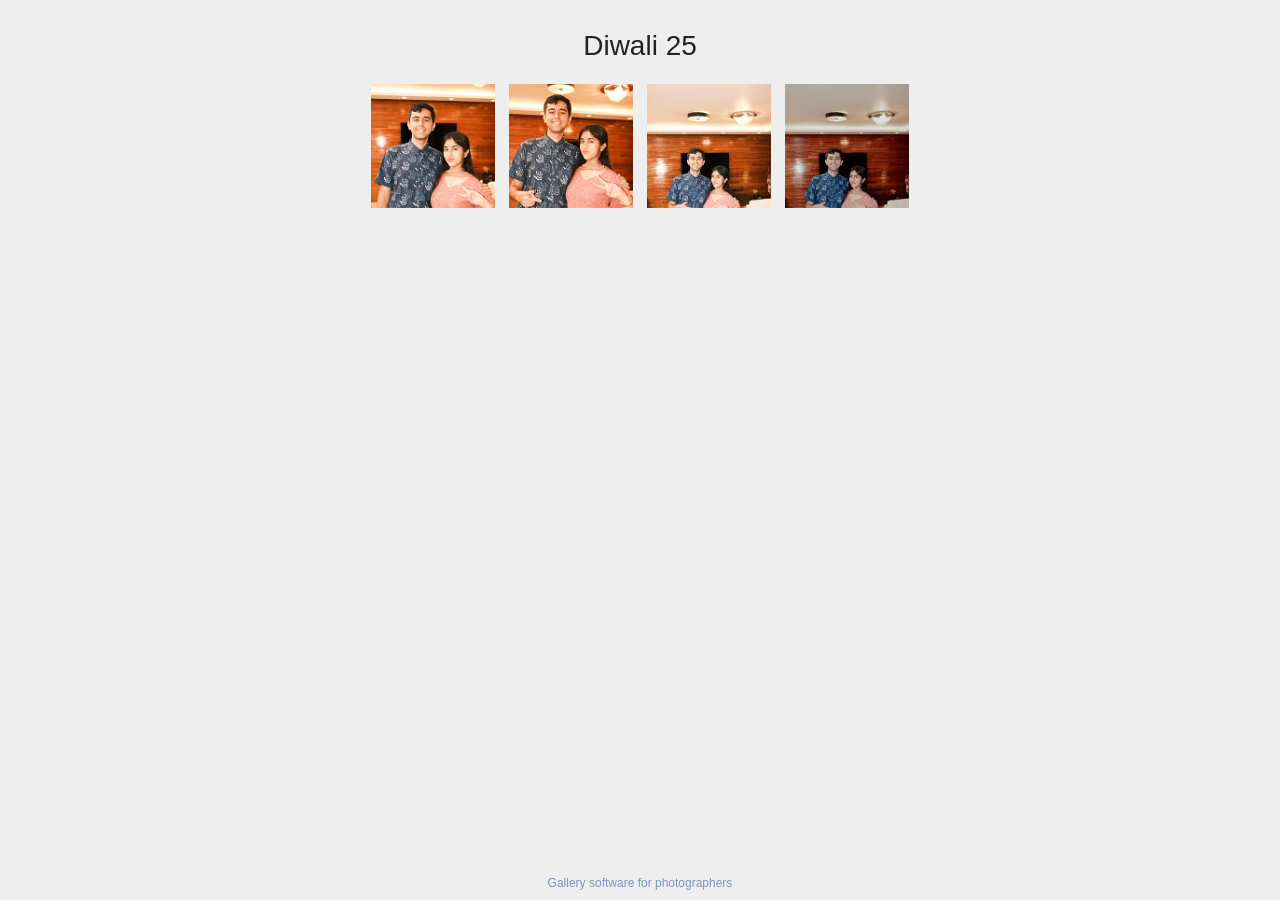
==== commit 6e441890: "2" ====
--- a/index.html
+++ b/index.html
@@ -1,109 +1,67 @@
-<!doctype html>
-<html lang="en" class="no-js" data-level="0">
-	<!-- Generated by jAlbum app (https://jalbum.net) -->
-	<head>
-		<meta charset="UTF-8">
-		<meta http-equiv="x-ua-compatible" content="ie=edge">
-		<meta name="viewport" content="width=device-width, initial-scale=1.0, viewport-fit=cover">
-		<link rel="preload" href="res/icon/skinicon-thin.woff?v5.0" as="font" type="font/woff" crossorigin>
-		<link rel="preload" href="res/icon/skinicon-thin.ttf?v5.0" as="font" type="font/ttf" crossorigin>
-		<title>Diwali 25</title>
-		<meta name="description" content="Diwali 25">
-		<meta name="generator" content="jAlbum 38 & Projector 5.0 [Black]">
-		<meta property="og:image" content="shareimage.jpg">
-		<meta property="og:image:width" content="600">
-		<meta property="og:image:height" content="420">
-		<link rel="image_src" href="shareimage.jpg">
-		<meta name="twitter:image" content="shareimage.jpg">
-		<meta property="og:title" content="Diwali 25">
-		<meta property="og:description" content="Diwali 25">
-		<meta property="og:type" content="website">
-		<meta name="twitter:title" content="Diwali 25">
-		<meta name="twitter:card" content="summary_large_image">
-		<meta name="apple-mobile-web-app-status-bar-style" content="black-translucent">
-		<meta name="mobile-web-app-capable" content="yes">
-		<meta name="format-detection" content="telephone=no">
-		<link rel="manifest" href="res/site.webmanifest" crossorigin="use-credentials">
-		<link rel="apple-touch-icon" sizes="180x180" href="res/apple-touch-icon.png">
-		<link rel="icon" type="image/png" sizes="32x32" href="res/favicon-32x32.png">
-		<link rel="icon" type="image/png" sizes="16x16" href="res/favicon-16x16.png">
-		<link rel="mask-icon" href="res/safari-pinned-tab.svg" color="#111111">
-		<link rel="icon" href="res/favicon.ico">
-		<meta name="msapplication-config" content="res/browserconfig.xml">
-		<meta name="theme-color" content="#111111">
-		<meta name="msapplication-TileColor" content="#111111">
-		<link rel="stylesheet" href="res/common.css?v=5.0">
-		<link rel="preload" href="folderimg.jpg?v=0" as="image" media="(max-width:800px)">
-		<link rel="preload" href="folderimage.jpg?v=0" as="image" media="(min-width:801px)">
-		<link rel="preload" href="folderimg@2x.jpg?v=0" as="image" media="(min-resolution:2dppx) and (max-width:800px)">
-		<link rel="preload" href="folderimage@2x.jpg?v=0" as="image" media="(min-resolution:2dppx) and (min-width:801px)">
-		<style>
-			@media (max-width:800px) { #main > .cont .hero .window .album-title .folder-image .image { background-image: url(folderimg.jpg?v=0); } }
-			@media (min-width:801px) { #main > .cont .hero .window .album-title .folder-image .image { background-image: url(folderimage.jpg?v=0); } }
-			@media (min-resolution: 2dppx) and (max-width:800px) { #main > .cont .hero .window .album-title .folder-image .image { background-image: url(folderimg@2x.jpg?v=0); } }
-			@media (min-resolution: 2dppx) and (min-width:801px) { #main > .cont .hero .window .album-title .folder-image .image { background-image: url(folderimage@2x.jpg?v=0); } }
-		</style>
-	</head>
-	<body id="index" class="index dark stop-transitions top-level has-images icon-thin">
-		<div class="main paused bgaudio-paused" id="main">
-			<aside class="permanent">
-				<div class="top">
-<a class="icon-search sidebtn btn" data-rel="search"><span>Search</span></a><div id="search" class="search panel"><form class="searchform"><input type="text" placeholder="Search..." aria-label="Search"><a class="btn search-btn icon-search-small" data-tooltip title="Search"></a></form></div>
-				</div>
-				<div class="bottom">
-					<div class="playpause"><a class="icon-play sidebtn btn play"><span>Start slideshow</span></a>
-<a class="icon-pause sidebtn btn pause"><div class="progressbar"><div class="part1"><div><svg xmlns="http://www.w3.org/2000/svg" width="16" height="32" viewBox="0 0 16 32"><path d="M32,16A16,16,0,1,1,16,0,16,16,0,0,1,32,16ZM16,2A14,14,0,1,0,30,16,14,14,0,0,0,16,2Z" fill="#fff" opacity="0.35"/></svg></div></div><div class="part2"><div><svg xmlns="http://www.w3.org/2000/svg" width="16" height="32" viewBox="0 0 16 32"><path d="M16,16A16,16,0,0,1,0,32,16,16,0,0,1-16,16,16,16,0,0,1,0,0,16,16,0,0,1,16,16ZM0,2A14,14,0,0,0,0,30,14,14,0,0,0,14,16,14,14,0,0,0,0,2Z" fill="#fff" opacity="0.35"/></svg></div></div></div><span>Pause</span></a>
-				</div>
-			</aside>
+<!DOCTYPE html>
+<html lang="en">
+<head>
+	<meta charset="UTF-8">
+	<title>Diwali 25</title>
+	<meta name="generator" content="jAlbum 38 with Minimal 8.5, mixed.css style, album creation date 11/6/25, 8:47 PM">
+	<meta name="viewport" content="width=device-width, initial-scale=1.0">
+	<link href="res/common.css" rel="stylesheet">
+	<link href="res/styles.css" rel="stylesheet">
+	<script>
+document.onkeydown = function(event) {
+	switch(event.keyCode) {
+		case 27: // esc
+		case 38: // up
+			break;
+	}
+};
+</script>
+</head>
 
-			<article class="cont thumbs-bottom thumbs-auto">
-				<section class="overlay base-overlay">
-					<div class="thumbnails">
-						<div class="clip">
-						<div class="thumb-cont">
-<a class="thumb preload" href="slides/DSCF3853.JPG"><img src="thumbs/DSCF3853.JPG" width="90" height="90" alt="DSCF3853"></a><a class="thumb preload" href="slides/DSCF3854.JPG"><img src="thumbs/DSCF3854.JPG" width="90" height="90" alt="DSCF3854"></a><a class="thumb preload" href="slides/DSCF3855%5B1%5D.JPG"><img src="thumbs/DSCF3855%5B1%5D.JPG" width="90" height="90" alt="DSCF3855[1]"></a><a class="thumb preload" href="slides/DSCF3855.jpg"><img src="thumbs/DSCF3855.jpg" width="90" height="90" alt="DSCF3855"></a>							</div>
-						</div>
-					</div>
-				</section>
-				<section class="hero scrollable">
-					<div class="window hasimages">
-						<div class="album-title fullwidth hasbutton">
-							<div class="folder-image"><div class="image">&nbsp;</div><button class="btn autoplay icon-play" title="Start slideshow" data-tooltip></button></div><div class="title"><h1>Diwali 25 <span class="date">10/18/25</span></h1></div></div>
-						<footer><div class="modifieddate"><span>Modified</span> 11/6/25, 6:35 PM</div><div class="counts"><span class="images">4&nbsp;images</span></div><span class="credits"><a href="https://jalbum.net/en/" class="skin-link" rel="generator" data-tooltip title="jAlbum, web photo album creator, 38">Gallery software for photographers</a> &middot; <a href="https://lazaworx.com" class="skin-link" rel="generator" data-tooltip title="Skin: Projector Black, 5.0">Projector</a></span></footer>
-					</div>
-				</section>
-				<button class="hero-handle"></button>
-			</article>
+<body id="index-page">
+	<header>
+		<div id="albumtitle">Diwali 25</div>
+		
+		<div id="nav">
+			
+		
 		</div>
-		<script src="res/jquery.min.js"></script>
-		<script src="res/all.min.js?v=5.0"></script>
-		<script>
-			_jaWidgetBarColor = 'black';
-			$(document).ready(function(){
-				REL_PATH='';PAGE_NAME='index.html';
-				$.ajaxSetup({cache:true,contentType:false});
-				$('body').removeClass('stop-transitions');
-				$('#main').skin({"albumName":"Diwali 25","makeDate":1762434353,"licensee":"","thumbDims":"90x90","locale":"en-US","weblocationCounts":!0,"useFullScreen":!1,"thumbsPosition":"bottom","search":{"fields":"title,comment,name,creator,keywords,regions","hook":".search"},"pageType":"index","rootPath":"","resPath":"res","relPath":"","level":0,"lightbox":{"afterLast":"nextfolder","transitionType":"slide","slideshowDelay":4000,"transitionSpeed":600,"scaleUp":!0,"showRegions":!0,"clickAction":"togglecontrols"}});
-				$('[data-ask-permission]').askPermission();
-			});
+		
+	</header>
+	
+	<div id="thumbnails" class="images-only fixed-shape fixed-shape-folders no-border">
+		<div class="image no-caption"><a href="slides/DSCF3853.html" title="DSCF3853">
+			<img src="thumbs/DSCF3853.JPG" width="124" height="124" alt="DSCF3853"></a>
+		</div>
+		<div class="image no-caption"><a href="slides/DSCF3854.html" title="DSCF3854">
+			<img src="thumbs/DSCF3854.JPG" width="124" height="124" alt="DSCF3854"></a>
+		</div>
+		<div class="image no-caption"><a href="slides/DSCF3855%5B1%5D.html" title="DSCF3855[1]">
+			<img src="thumbs/DSCF3855%5B1%5D.JPG" width="124" height="124" alt="DSCF3855[1]"></a>
+		</div>
+		<div class="image no-caption"><a href="slides/DSCF3855.html" title="DSCF3855">
+			<img src="thumbs/DSCF3855.jpg" width="124" height="124" alt="DSCF3855"></a>
+		</div>
+	</div>
+	
+	<footer>
+		<div id="creditlink"><a href="https://jalbum.net/en/" target="_blank">Gallery software for photographers</a></div>
+	</footer>
+<div id="jalbumwidgetcontainer"></div>
+<script>
+_jaSkin = "Minimal";
+_jaStyle = "mixed.css";
+_jaVersion = "38";
+_jaGeneratorType = "desktop";
+_jaLanguage = "en";
+_jaPageType = "index";
+_jaRootPath = ".";
+_jaGuid = "1759758723516";
+var script = document.createElement("script");
+script.type = "text/javascript";
+script.src = "http"+("https:"==document.location.protocol?"s":"")+"://jalbum.net/widgetapi/load.js";
+document.getElementById("jalbumwidgetcontainer").appendChild(script);
+</script>
 
-		</script>
-
-		<div id="jalbumwidgetcontainer"></div>
-		<script>
-		_jaSkin = "Projector";
-		_jaStyle = "Black.css";
-		_jaVersion = "38";
-		_jaGeneratorType = "desktop";
-		_jaLanguage = "en";
-		_jaPageType = "index";
-		_jaRootPath = ".";
-		_jaGuid = "1759758723516";
-		var script = document.createElement("script");
-		script.type = "text/javascript";
-		script.async = true;
-		script.src = "http"+("https:"==document.location.protocol?"s":"")+"://jalbum.net/widgetapi/load.js";
-		document.getElementById("jalbumwidgetcontainer").appendChild(script);
-		</script>
-	</body>
+</body>
 </html>
--- a/res/common.css
+++ b/res/common.css
@@ -1,3846 +1,274 @@
-/* Google Fonts */
-/* latin */
-@font-face {
-  font-family: 'Oswald';
-  font-style: normal;
-  font-weight: 400;
-  src: url(fonts/TK3_WkUHHAIjg75cFRf3bXL8LICs1_FvsUZiZQ.woff2) format('woff2');
-  unicode-range: U+0000-00FF, U+0131, U+0152-0153, U+02BB-02BC, U+02C6, U+02DA, U+02DC, U+0304, U+0308, U+0329, U+2000-206F, U+20AC, U+2122, U+2191, U+2193, U+2212, U+2215, U+FEFF, U+FFFD;
-}
-
-
-@font-face{font-family:skinicon-thin;src:url(icon/skinicon-thin.ttf?v5.0) format('truetype'),url(icon/skinicon-thin.woff?v5.0) format('woff');font-weight:400;font-style:normal;font-display:block}[class*=" icon-"]:before,[class^=icon-]:before{font-family:skinicon-thin!important;speak:never;font-style:normal;font-weight:400;font-variant:normal;text-transform:none;line-height:1;-webkit-font-smoothing:antialiased;-moz-osx-font-smoothing:grayscale}.icon-arrow-down:before{content:"\e900"}.icon-arrow-left:before{content:"\e901"}.icon-arrow-right:before{content:"\e902"}.icon-arrow-up:before{content:"\e903"}.icon-attachment:before{content:"\e904"}.icon-audio:before{content:"\e905"}.icon-bookmark:before{content:"\e906"}.icon-calendar:before{content:"\e907"}.icon-camera:before{content:"\e908"}.icon-caret-down:before{content:"\e909"}.icon-caret-large-down:before{content:"\e90a"}.icon-caret-large-left:before{content:"\e90b"}.icon-caret-large-right:before{content:"\e90c"}.icon-caret-large-up:before{content:"\e90d"}.icon-caret-left:before{content:"\e90e"}.icon-caret-right:before{content:"\e90f"}.icon-caret-up:before{content:"\e910"}.icon-cart-fotomoto:before{content:"\e911"}.icon-checkbox-checked:before{content:"\e912"}.icon-checkmark:before{content:"\e913"}.icon-close:before{content:"\e914"}.icon-comment:before{content:"\e915"}.icon-connect:before{content:"\e916"}.icon-contract:before{content:"\e917"}.icon-copy:before{content:"\e918"}.icon-cut:before{content:"\e919"}.icon-digg:before{content:"\e91a"}.icon-document:before{content:"\e91b"}.icon-download:before{content:"\e91c"}.icon-edit:before{content:"\e91d"}.icon-email:before{content:"\e91e"}.icon-email-send:before{content:"\e91f"}.icon-end:before{content:"\e920"}.icon-error:before{content:"\e921"}.icon-exchange:before{content:"\e922"}.icon-expand:before{content:"\e923"}.icon-external:before{content:"\e924"}.icon-facebook:before{content:"\e925"}.icon-facetag:before{content:"\e926"}.icon-filter:before{content:"\e927"}.icon-flickr:before{content:"\e928"}.icon-folder:before{content:"\e929"}.icon-folders:before{content:"\e92a"}.icon-fotomoto:before{content:"\e92b"}.icon-foursquare:before{content:"\e92c"}.icon-fullscreen:before{content:"\e92d"}.icon-fullscreen-off:before{content:"\e92e"}.icon-google:before{content:"\e92f"}.icon-heart:before{content:"\e930"}.icon-help:before{content:"\e931"}.icon-hide-bottom-panel:before{content:"\e932"}.icon-hide-top-panel:before{content:"\e933"}.icon-home:before{content:"\e934"}.icon-image:before{content:"\e935"}.icon-info:before{content:"\e936"}.icon-instagram:before{content:"\e937"}.icon-jalbum:before{content:"\e938"}.icon-library:before{content:"\e939"}.icon-link:before{content:"\e93a"}.icon-linkedin:before{content:"\e93b"}.icon-location:before{content:"\e93c"}.icon-loop:before{content:"\e93d"}.icon-map:before{content:"\e93e"}.icon-menu:before{content:"\e93f"}.icon-minus:before{content:"\e940"}.icon-more:before{content:"\e941"}.icon-more-menu:before{content:"\e942"}.icon-mostphotos:before{content:"\e943"}.icon-new:before{content:"\e944"}.icon-new-fill:before{content:"\e945"}.icon-ok:before{content:"\e946"}.icon-one-level-up:before{content:"\e947"}.icon-ordering:before{content:"\e948"}.icon-page:before{content:"\e949"}.icon-pause:before{content:"\e94a"}.icon-paypal:before{content:"\e94b"}.icon-pinterest:before{content:"\e94c"}.icon-play:before{content:"\e94d"}.icon-plus:before{content:"\e94e"}.icon-printer:before{content:"\e94f"}.icon-reddit:before{content:"\e950"}.icon-refresh:before{content:"\e951"}.icon-search:before{content:"\e952"}.icon-search-small:before{content:"\e953"}.icon-settings:before{content:"\e954"}.icon-share:before{content:"\e955"}.icon-shopping-cart:before{content:"\e956"}.icon-shopping-cart-add:before{content:"\e957"}.icon-show-bottom-panel:before{content:"\e958"}.icon-show-top-panel:before{content:"\e959"}.icon-site:before{content:"\e95a"}.icon-skype:before{content:"\e95b"}.icon-star:before{content:"\e95c"}.icon-start:before{content:"\e95d"}.icon-stop:before{content:"\e95e"}.icon-stumbleupon:before{content:"\e95f"}.icon-tag:before{content:"\e960"}.icon-text-document:before{content:"\e961"}.icon-thumbnails:before{content:"\e962"}.icon-thumbnails-9:before{content:"\e963"}.icon-time:before{content:"\e964"}.icon-trash:before{content:"\e965"}.icon-tumblr:before{content:"\e966"}.icon-twitter:before{content:"\e967"}.icon-upload:before{content:"\e968"}.icon-user:before{content:"\e969"}.icon-video:before{content:"\e96a"}.icon-video-play:before{content:"\e96b"}.icon-vimeo:before{content:"\e96c"}.icon-volume-down:before{content:"\e96d"}.icon-volume-up:before{content:"\e96e"}.icon-warning:before{content:"\e96f"}.icon-x:before{content:"\e970"}.icon-zoom-in:before{content:"\e971"}.icon-zoom-level:before{content:"\e972"}.icon-zoom-out:before{content:"\e973"}.icon-bluesky:before{content:"\e974"}.icon-threads:before{content:"\e975"}
-
-/*! normalize.css v8.0.1 | MIT License | github.com/necolas/normalize.css */
-html {
-  line-height: 1.15;
-  -webkit-text-size-adjust: 100%; }
-
+/*
+ * Combined style sheet for the index pages and the slide pages, with classes that are common to both styles
+ */
+
+* {
+	box-sizing: border-box;
+}
 body {
-  margin: 0; }
-
-main {
-  display: block; }
-
-h1 {
-  font-size: 2em;
-  margin: 0.67em 0; }
-
-hr {
-  box-sizing: content-box;
-  height: 0;
-  overflow: visible; }
-
-pre {
-  font-family: monospace, monospace;
-  font-size: 1em; }
-
+	display: flex;
+	flex-direction: column;
+	justify-content: stretch;
+	align-items: center;
+	min-height: 100vh;
+	padding: 0;
+	margin: 0;
+	font-family: "Trebuchet MS", "Lucida Grande", "Lucida Sans Unicode", "Lucida Sans", Tahoma, sans-serif;
+	font-size: 16px;
+	text-align: center;
+}
+.jalbumWidgetbar body {
+	margin-bottom: 20px;
+}
+.jalbumWidgetbar #slide-page.responsive footer#caption {
+    bottom: 25px;
+}
 a {
-  background-color: transparent; }
-
-abbr[title] {
-  border-bottom: none;
-  text-decoration: underline;
-  text-decoration: underline dotted; }
-
-b,
-strong {
-  font-weight: bolder; }
-
-code,
-kbd,
-samp {
-  font-family: monospace, monospace;
-  font-size: 1em; }
-
-small {
-  font-size: 80%; }
-
-sub,
-sup {
-  font-size: 75%;
-  line-height: 0;
-  position: relative;
-  vertical-align: baseline; }
-
-sub {
-  bottom: -0.25em; }
-
-sup {
-  top: -0.5em; }
-
+	outline: 0;
+}
+a:link, a:visited, a:active {
+	text-decoration: none
+}
+a:hover {
+	text-decoration: underline;
+}
 img {
-  border-style: none; }
-
-button,
-input,
-optgroup,
-select,
-textarea {
-  font-family: inherit;
-  font-size: 100%;
-  line-height: 1.15;
-  margin: 0; }
-
-button,
-input {
-  overflow: visible; }
-
-button,
-select {
-  text-transform: none; }
-
-button,
-[type="button"],
-[type="reset"],
-[type="submit"] {
-  -webkit-appearance: button; }
-
-button::-moz-focus-inner,
-[type="button"]::-moz-focus-inner,
-[type="reset"]::-moz-focus-inner,
-[type="submit"]::-moz-focus-inner {
-  border-style: none;
-  padding: 0; }
-
-button:-moz-focusring,
-[type="button"]:-moz-focusring,
-[type="reset"]:-moz-focusring,
-[type="submit"]:-moz-focusring {
-  outline: 1px dotted ButtonText; }
-
-fieldset {
-  padding: 0.35em 0.75em 0.625em; }
-
-legend {
-  box-sizing: border-box;
-  color: inherit;
-  display: table;
-  max-width: 100%;
-  padding: 0;
-  /* 3 */
-  white-space: normal; }
-
-progress {
-  vertical-align: baseline; }
-
-textarea {
-  overflow: auto; }
-
-[type="checkbox"],
-[type="radio"] {
-  box-sizing: border-box;
-  padding: 0; }
-
-[type="number"]::-webkit-inner-spin-button,
-[type="number"]::-webkit-outer-spin-button {
-  height: auto; }
-
-[type="search"] {
-  -webkit-appearance: textfield;
-  outline-offset: -2px; }
-
-[type="search"]::-webkit-search-decoration {
-  -webkit-appearance: none; }
-
-::-webkit-file-upload-button {
-  -webkit-appearance: button;
-  font: inherit; }
-
-details {
-  display: block; }
-
-summary {
-  display: list-item; }
-
-template {
-  display: none; }
-
-[hidden] {
-  display: none; }
-
-/*# sourceMappingURL=normalize.css.map */
-
-/* laza.modal.scss */
-@keyframes fade-and-hide {
-  0% {
-    opacity: 100%;
-    visibility: visible;
-    display: block; }
-  99% {
-    opacity: 0; }
-  100% {
-    opacity: 0;
-    visibility: hidden;
-    display: none; } }
-@-webkit-keyframes rotating {
-  0% {
-    -webkit-transform: rotate(0); }
-  100% {
-    -webkit-transform: rotate(360deg); } }
-@-moz-keyframes rotating {
-  0% {
-    -moz-transform: rotate(0); }
-  100% {
-    -moz-transform: rotate(360deg); } }
-@-o-keyframes rotating {
-  0% {
-    -o-transform: rotate(0); }
-  100% {
-    -o-transform: rotate(360deg); } }
-@keyframes rotating {
-  0% {
-    transform: rotate(0); }
-  100% {
-    transform: rotate(360deg); } }
-@-webkit-keyframes appear-up {
-  0% {
-    -webkit-transform: translateY(32px);
-    opacity: 0; }
-  100% {
-    -webkit-transform: translateY(0);
-    opacity: 1; } }
-@-moz-keyframes appear-up {
-  0% {
-    -moz-transform: translateY(32px);
-    opacity: 0; }
-  100% {
-    -moz-transform: translateY(0);
-    opacity: 1; } }
-@-o-keyframes appear-up {
-  0% {
-    -o-transform: translateY(32px);
-    opacity: 0; }
-  100% {
-    -o-transform: translateY(0);
-    opacity: 1; } }
-@keyframes appear-up {
-  0% {
-    transform: translateY(32px);
-    opacity: 0; }
-  100% {
-    transform: translateY(0);
-    opacity: 1; } }
-@-moz-keyframes move-down-bounce {
-  0%,
-		100%,
-		20%,
-		50%,
-		80% {
-    -moz-transform: translateY(0);
-    transform: translateY(0); }
-  40% {
-    -moz-transform: translateY(-16px);
-    transform: translateY(-16px); }
-  60% {
-    -moz-transform: translateY(-7px);
-    transform: translateY(-7px); } }
-@-webkit-keyframes move-down-bounce {
-  0%,
-		100%,
-		20%,
-		50%,
-		80% {
-    -moz-transform: translateY(0);
-    transform: translateY(0); }
-  40% {
-    -moz-transform: translateY(-16px);
-    transform: translateY(-16px); }
-  60% {
-    -moz-transform: translateY(-7px);
-    transform: translateY(-7px); } }
-@keyframes move-down-bounce {
-  0%,
-		100%,
-		20%,
-		50%,
-		80% {
-    -moz-transform: translateY(0);
-    -ms-transform: translateY(0);
-    -webkit-transform: translateY(0);
-    transform: translateY(0); }
-  40% {
-    -moz-transform: translateY(-16px);
-    -ms-transform: translateY(-16px);
-    -webkit-transform: translateY(-16px);
-    transform: translateY(-16px); }
-  60% {
-    -moz-transform: translateY(-7px);
-    -ms-transform: translateY(-7px);
-    -webkit-transform: translateY(-7px);
-    transform: translateY(-7px); } }
-.modal {
-  background: rgba(0, 0, 0, 0.85);
-  position: fixed;
-  top: 0;
-  bottom: 0;
-  left: 0;
-  right: 0;
-  max-width: 100vw;
-  max-height: 100vh;
-  z-index: 300000; }
-  .modal .close {
-    padding: 0;
-    position: absolute;
-    border: none;
-    width: 48px;
-    height: 48px;
-    z-index: 20;
-    transition: background-color 500ms ease-out; }
-    .modal .close::before, .modal .close::after {
-      position: absolute;
-      margin-left: -0.5px;
-      width: 2px;
-      background-color: #eeeeee;
-      content: '';
-      bottom: 30%;
-      left: 50%;
-      top: 30%;
-      transition: background-color 500ms ease-out; }
-    .modal .close::before {
-      -moz-transform: rotate(45deg);
-      -ms-transform: rotate(45deg);
-      -webkit-transform: rotate(45deg);
-      transform: rotate(45deg); }
-    .modal .close::after {
-      -moz-transform: rotate(-45deg);
-      -ms-transform: rotate(-45deg);
-      -webkit-transform: rotate(-45deg);
-      transform: rotate(-45deg); }
-    .modal .close:hover, .modal .close:focus {
-      background-color: #007aa3;
-      outline: none; }
-    .modal .close:hover:before, .modal .close:hover:after {
-      background-color: #ffffff; }
-  .modal > .close {
-    left: 50%;
-    top: 1rem;
-    transform: translateX(-50%);
-    border-radius: 5px; }
-  .modal .window {
-    position: absolute;
-    top: 50%;
-    left: 50%;
-    min-width: auto;
-    max-width: 96%;
-    width: fit-content;
-    padding: 0;
-    color: #eee;
-    background-color: #222;
-    -moz-transform: translate(-50%, -50%);
-    -ms-transform: translate(-50%, -50%);
-    -webkit-transform: translate(-50%, -50%);
-    transform: translate(-50%, -50%);
-    overflow: hidden;
-    border-radius: 8px; }
-    .modal .window.small {
-      max-width: 70%; }
-    .modal .window.large {
-      width: calc(100% - 4rem); }
-    .modal .window.alert {
-      border-left: 4px solid #900; }
-    .modal .window.warning {
-      border-left: 4px solid #f90; }
-    .modal .window.success {
-      border-left: 4px solid #090; }
-    .modal .window.secondary {
-      border-left: 4px solid #777; }
-    .modal .window.has-header .content {
-      padding: 1rem; }
-    .modal .window.no-padding .content {
-      padding: 0; }
-    .modal .window > .close {
-      color: #fff;
-      background-color: #333; }
-    .modal .window header {
-      height: 48px;
-      line-height: 48px;
-      padding-left: 1rem;
-      padding-right: 4rem;
-      text-align: left;
-      color: #fff;
-      background-color: #333; }
-      .modal .window header h3, .modal .window header h4, .modal .window header h5 {
-        display: inline-flex;
-        margin-left: 0.3125rem; }
-      .modal .window header::before {
-        vertical-align: middle;
-        margin-right: 0.625rem; }
-    .modal .window .close {
-      top: 0;
-      right: 0; }
-      .modal .window .close::before, .modal .window .close::after {
-        background-color: #fff; }
-      .modal .window .close:hover::before, .modal .window .close:hover::after {
-        background-color: #ffffff; }
-    .modal .window .content {
-      padding: 1rem;
-      -webkit-overflow-scrolling: touch;
-      max-height: calc(96vh - 4rem);
-      overflow-x: hidden;
-      overflow-y: auto;
-      width: auto; }
-      .modal .window .content::-webkit-scrollbar {
-        width: 15px; }
-      .modal .window .content::-webkit-scrollbar-track {
-        background-color: rgba(0, 0, 0, 0.25); }
-      .modal .window .content::-webkit-scrollbar-thumb {
-        border: 1px solid rgba(0, 0, 0, 0.5);
-        background-color: rgba(255, 255, 255, 0.15);
-        border-radius: 3px; }
-      .modal .window .content .thumbnails .cont .card .caption::-webkit-scrollbar {
-        width: 15px; }
-      .modal .window .content .thumbnails .cont .card .caption::-webkit-scrollbar-track {
-        background-color: rgba(0, 0, 0, 0.25); }
-      .modal .window .content .thumbnails .cont .card .caption::-webkit-scrollbar-thumb {
-        border: 1px solid rgba(0, 0, 0, 0.5);
-        background-color: rgba(255, 255, 255, 0.15);
-        border-radius: 3px; }
-      .modal .window .content h1, .modal .window .content h2, .modal .window .content h3, .modal .window .content h4, .modal .window .content h5, .modal .window .content h6 {
-        color: #eee;
-        padding-right: 1.5625rem; }
-      .modal .window .content .text-center {
-        text-align: center; }
-      .modal .window .content > .buttons:first-child {
-        margin-top: 0; }
-      .modal .window .content .menu {
-        display: flex;
-        flex-direction: column;
-        text-align: left; }
-        .modal .window .content .menu .button {
-          color: #eee;
-          text-align: left;
-          background-color: transparent; }
-          .modal .window .content .menu .button::before {
-            margin-right: 0.3125rem; }
-          .modal .window .content .menu .button:hover {
-            color: #ffffff;
-            background-color: #007aa3; }
-        .modal .window .content .menu .ratingbox,
-        .modal .window .content .menu .button {
-          padding: 0.625rem; }
-    .modal .window.map {
-      padding: 0 60px 0 0;
-      background-color: #000; }
-      .modal .window.map img {
-        max-width: none; }
-    .modal .window > .btn.close:first-child {
-      border-bottom-left-radius: 8px; }
-    .modal .window .buttons {
-      display: flex;
-      justify-content: center;
-      align-items: stretch;
-      flex-flow: row wrap;
-      margin-top: 0.625rem;
-      font-size: 0.875em; }
-      .modal .window .buttons .button {
-        display: block;
-        margin: 1px; }
-
-.light::-webkit-scrollbar-track {
-  background-color: rgba(0, 0, 0, 0.2); }
-.light::-webkit-scrollbar-thumb {
-  border: 1px solid rgba(0, 0, 0, 0.25);
-  background-color: rgba(255, 255, 255, 0.6); }
-.light .modal .window .content.scrollable::-webkit-scrollbar-track {
-  background-color: rgba(0, 0, 0, 0.2); }
-.light .modal .window .content.scrollable::-webkit-scrollbar-thumb {
-  border: 1px solid rgba(0, 0, 0, 0.25);
-  background-color: rgba(255, 255, 255, 0.6); }
-
-.icon-fat .modal .window .close:before, .icon-fat .modal .window .close:after {
-  width: 4px; }
-
-@media only screen and (min-width: 40em) {
-  .modal .window {
-    min-width: auto;
-    max-width: 90%; }
-    .modal .window.small {
-      max-width: 50%; }
-    .modal .window.large {
-      width: 80%;
-      max-width: calc(100% - 4rem); }
-    .modal .window .content {
-      min-width: 25rem; } }
-@media only screen and (min-width: 60em) {
-  .modal .window {
-    max-width: 50em; }
-    .modal .window.small {
-      max-width: 30em; }
-    .modal .window.large {
-      max-width: 60em; } }
-@media print {
-  body.has-modal > * {
-    display: none; }
-  body.has-modal .modal {
-    position: static !important;
-    display: block;
-    color: #000;
-    background-color: transparent !important;
-    box-shadow: none;
-    border: 1px solid #ddd; }
-    body.has-modal .modal.hidden {
-      display: none; }
-    body.has-modal .modal .window {
-      position: static !important;
-      transform: none; }
-    body.has-modal .modal header {
-      color: #000;
-      background-color: #ddd; }
-    body.has-modal .modal .content {
-      position: static !important; }
-    body.has-modal .modal .button {
-      display: none !important; } }
-
-/*# sourceMappingURL=laza.modal.css.map */
-
-/* user.scss :: User defined styles */
-@keyframes fade-and-hide {
-  0% {
-    opacity: 100%;
-    visibility: visible;
-    display: block; }
-  99% {
-    opacity: 0; }
-  100% {
-    opacity: 0;
-    visibility: hidden;
-    display: none; } }
-@-webkit-keyframes rotating {
-  0% {
-    -webkit-transform: rotate(0); }
-  100% {
-    -webkit-transform: rotate(360deg); } }
-@-moz-keyframes rotating {
-  0% {
-    -moz-transform: rotate(0); }
-  100% {
-    -moz-transform: rotate(360deg); } }
-@-o-keyframes rotating {
-  0% {
-    -o-transform: rotate(0); }
-  100% {
-    -o-transform: rotate(360deg); } }
-@keyframes rotating {
-  0% {
-    transform: rotate(0); }
-  100% {
-    transform: rotate(360deg); } }
-@-webkit-keyframes appear-up {
-  0% {
-    -webkit-transform: translateY(32px);
-    opacity: 0; }
-  100% {
-    -webkit-transform: translateY(0);
-    opacity: 1; } }
-@-moz-keyframes appear-up {
-  0% {
-    -moz-transform: translateY(32px);
-    opacity: 0; }
-  100% {
-    -moz-transform: translateY(0);
-    opacity: 1; } }
-@-o-keyframes appear-up {
-  0% {
-    -o-transform: translateY(32px);
-    opacity: 0; }
-  100% {
-    -o-transform: translateY(0);
-    opacity: 1; } }
-@keyframes appear-up {
-  0% {
-    transform: translateY(32px);
-    opacity: 0; }
-  100% {
-    transform: translateY(0);
-    opacity: 1; } }
-@-moz-keyframes move-down-bounce {
-  0%,
-		100%,
-		20%,
-		50%,
-		80% {
-    -moz-transform: translateY(0);
-    transform: translateY(0); }
-  40% {
-    -moz-transform: translateY(-16px);
-    transform: translateY(-16px); }
-  60% {
-    -moz-transform: translateY(-7px);
-    transform: translateY(-7px); } }
-@-webkit-keyframes move-down-bounce {
-  0%,
-		100%,
-		20%,
-		50%,
-		80% {
-    -moz-transform: translateY(0);
-    transform: translateY(0); }
-  40% {
-    -moz-transform: translateY(-16px);
-    transform: translateY(-16px); }
-  60% {
-    -moz-transform: translateY(-7px);
-    transform: translateY(-7px); } }
-@keyframes move-down-bounce {
-  0%,
-		100%,
-		20%,
-		50%,
-		80% {
-    -moz-transform: translateY(0);
-    -ms-transform: translateY(0);
-    -webkit-transform: translateY(0);
-    transform: translateY(0); }
-  40% {
-    -moz-transform: translateY(-16px);
-    -ms-transform: translateY(-16px);
-    -webkit-transform: translateY(-16px);
-    transform: translateY(-16px); }
-  60% {
-    -moz-transform: translateY(-7px);
-    -ms-transform: translateY(-7px);
-    -webkit-transform: translateY(-7px);
-    transform: translateY(-7px); } }
-/******************************************* Styling default tags */
-* {
-  box-sizing: border-box; }
-
-@media screen {
-  html, body {
-    height: 100vh;
-    height: 100dvh; } }
-html {
-  background-color: #ff111111; }
-
-body {
-  margin: 0;
-  padding: 0;
-  display: flex;
-  flex-direction: column;
-  font-family: "Helvetica Neue", Helvetica, Arial, sans-serif;
-  font-weight: 300;
-  color: #aaaaaa;
-  line-height: 1.25;
-  background-color: #111111;
-  background-image: none;
-  background-position: center center;
-  background-repeat: repeat;
-  background-size: auto;
-  background-attachment: fixed;
-  -webkit-overflow-scrolling: touch; }
-
-.stop-transitions * {
-  -webkit-transition: none !important;
-  -moz-transition: none !important;
-  -ms-transition: none !important;
-  -o-transition: none !important;
-  transition: none !important; }
-
-.scrollable {
-  overflow: auto; }
-  .scrollable::-webkit-scrollbar {
-    width: 15px; }
-  .scrollable::-webkit-scrollbar-track {
-    background-color: rgba(0, 0, 0, 0.25); }
-  .scrollable::-webkit-scrollbar-thumb {
-    border: 1px solid rgba(0, 0, 0, 0.5);
-    background-color: rgba(255, 255, 255, 0.15);
-    border-radius: 3px; }
-
-.no-scroll {
-  overflow: hidden; }
-
-.light-mode.scrollable::-webkit-scrollbar-track {
-  background-color: rgba(0, 0, 0, 0.2); }
-.light-mode.scrollable::-webkit-scrollbar-thumb {
-  border: 1px solid rgba(0, 0, 0, 0.25);
-  background-color: rgba(255, 255, 255, 0.6); }
-
-.jalbumWidgetbar #main {
-  margin-bottom: 20px; }
-
-p {
-  font-family: inherit;
-  font-weight: normal;
-  text-rendering: optimizeLegibility; }
-
-h1, h2, h3, h4, h5, h6 {
-  font-style: normal;
-  color: #aaaaaa;
-  margin-top: 0.2rem;
-  margin-bottom: 0.2rem;
-  text-rendering: optimizeLegibility; }
-  h1 small, h2 small, h3 small, h4 small, h5 small, h6 small {
-    color: inherit; }
-
-h1 {
-  font-size: 1.75rem; }
-
-h2 {
-  font-size: 1.5rem; }
-
-h3 {
-  font-size: 1.25rem; }
-
-h4 {
-  font-size: 1.125rem; }
-
-h5 {
-  font-size: 1rem; }
-
-h6 {
-  font-size: 1rem; }
-
-h1, h2, h3, h4 {
-  font-family: Oswald, sans-serif;
-  font-weight: 400;
-  line-height: 1.23;
-  -webkit-font-smoothing: subpixel-antialiased; }
-
-h5, h6 {
-  font-weight: bold; }
-
-p {
-  font-family: inherit;
-  text-rendering: optimizeLegibility; }
-  p a:not(.button) {
-    font-weight: bold; }
-
-a {
-  color: #dddddd;
-  text-decoration: none;
-  line-height: inherit; }
-  a:hover {
-    color: #ffffff; }
-  a img {
-    border: none; }
-  a[data-ask-permission] {
-    cursor: pointer; }
-
-.hidden {
-  display: none; }
-
-label {
-  display: inline;
-  font-size: 0.75em;
-  color: #aaaaaa;
-  text-transform: uppercase; }
-
-code,
-kbd {
-  font-size: 0.875em;
-  padding: 0.125rem 0.3125rem;
-  border: 1px solid rgba(238,238,238,0.400); }
-
-[class^="icon-"]:before, [class*=" icon-"]:before {
-  line-height: 1rem;
-  font-size: 1.125rem; }
-
-button,
-.button,
-.btn {
-  position: relative;
-  display: inline-block;
-  line-height: 1.125rem;
-  color: #eeeeee;
-  background-color: #0099cc;
-  border: none;
-  cursor: pointer;
-  text-align: center;
-  white-space: nowrap;
-  text-decoration: none;
-  transition: color 500ms, background-color 500ms, border-color 500ms, opacity 500ms;
-  -webkit-appearance: none;
-  -moz-appearance: none;
-  appearance: none; }
-  button:focus,
-  .button:focus,
-  .btn:focus {
-    outline: 1px dotted #0099cc; }
-  button.primary,
-  .button.primary,
-  .btn.primary {
-    background-color: #2ba6cb; }
-    button.primary:not(.disabled):hover,
-    .button.primary:not(.disabled):hover,
-    .btn.primary:not(.disabled):hover {
-      background-color: #2285a2 !important; }
-  button.secondary,
-  .button.secondary,
-  .btn.secondary {
-    color: #181818;
-    background-color: #e9e9e9; }
-  button.alert,
-  .button.alert,
-  .btn.alert {
-    color: #f8f8f8;
-    background-color: #c60f13; }
-    button.alert:hover,
-    .button.alert:hover,
-    .btn.alert:hover {
-      color: #fff;
-      background-color: #9e0c0f; }
-  button.success,
-  .button.success,
-  .btn.success {
-    color: #f8f8f8;
-    background-color: #5da423; }
-    button.success:hover,
-    .button.success:hover,
-    .btn.success:hover {
-      color: #fff;
-      background-color: #4a831c; }
-  button.warning,
-  .button.warning,
-  .btn.warning {
-    background-color: #ffae00; }
-    button.warning:hover,
-    .button.warning:hover,
-    .btn.warning:hover {
-      background-color: #cc8b00; }
-  button.disabled,
-  .button.disabled,
-  .btn.disabled {
-    opacity: 0.4;
-    color: #aaaaaa !important;
-    background-color: transparent !important;
-    padding: .5rem;
-    border: 1px solid #bababa;
-    cursor: not-allowed; }
-    button.disabled:hover,
-    .button.disabled:hover,
-    .btn.disabled:hover {
-      background-color: transparent; }
-  button:not(.disabled):not(.warning):not(.success):not(.alert):hover,
-  .button:not(.disabled):not(.warning):not(.success):not(.alert):hover,
-  .btn:not(.disabled):not(.warning):not(.success):not(.alert):hover {
-    color: #ffffff;
-    background-color: #007aa3; }
-  button.small,
-  .button.small,
-  .btn.small {
-    display: inline-block;
-    margin: 0.125rem;
-    color: #aaaaaa;
-    padding: 0.3125rem 0.625rem;
-    font-size: 0.75em;
-    line-height: 18px;
-    background-color: transparent;
-    border: 1px solid rgba(238,238,238,0.400); }
-    button.small:hover,
-    .button.small:hover,
-    .btn.small:hover {
-      color: #eeeeee;
-      border-color: #007aa3;
-      background-color: #007aa3; }
-    button.small:before,
-    .button.small:before,
-    .btn.small:before {
-      line-height: 12px; }
-  button.large,
-  .button.large,
-  .btn.large {
-    padding: 0.9375rem 1.25rem; }
-
-.button[class^="icon-"]:before,
-.button[class*=" icon-"]:before {
-  vertical-align: -2px; }
-
-.modal button {
-  padding: 0.625rem; }
-
-a.btn {
-  display: inline-block; }
-
-.smallbtn {
-  display: inline-block;
-  margin: .1em;
-  color: #dddddd;
-  padding: 0.3125rem 0.625rem;
-  margin: 0.1em;
-  font-size: 0.875em;
-  border: 1px solid rgba(238,238,238,0.400);
-  border-radius: 3px;
-  white-space: nowrap;
-  transition: all 500ms ease-out; }
-  .smallbtn:hover {
-    color: #ffffff;
-    background-color: #0099cc;
-    border-color: #0099cc; }
-  .smallbtn:before {
-    font-size: 13.5px !important;
-    vertical-align: -1px; }
-
-.hide-image {
-  opacity: 0; }
-
-.show-image {
-  visibility: visible;
-  opacity: 1;
-  transition: opacity 500ms ease; }
-
-input:focus {
-  outline: 1px solid #0099cc;
-  outline-offset: -1px; }
-
-input[type=range]:focus {
-  outline: none; }
-
-input[type=range]::-moz-focus-outer {
-  border: 0; }
-
-.text-left {
-  text-align: left; }
-
-.text-center {
-  text-align: center; }
-
-.text-right {
-  text-align: right; }
-
-.text-small {
-  font-size: 0.875em; }
-
-.text-x-small {
-  font-size: 0.75em; }
-
-.text-large {
-  font-size: 1.125em; }
-
-.text-x-large {
-  font-size: 1.25em; }
-
-@keyframes fadeInFlex {
-  0% {
-    opacity: 0; }
-  1% {
-    display: flex;
-    opacity: 0; }
-  100% {
-    opacity: 1; } }
-@keyframes fadeOutFlex {
-  0% {
-    display: flex;
-    opacity: 1; }
-  99% {
-    opacity: 0; }
-  100% {
-    opacity: 1; } }
-@keyframes rotation {
-  0% {
-    transform: translate(-50%, -50%) rotate(0deg); }
-  100% {
-    transform: translate(-50%, -50%) rotate(359.9deg); } }
-@keyframes coverDown {
-  0% {
-    height: 50%;
-    top: -50%;
-    overflow: hidden; }
-  99.9% {
-    overflow: hidden; }
-  100% {
+	border: none;
+	display: inline-block;
+	max-width: 100%;
+	height: auto;
+}
+.noborder {
+	border: none;
+}
+
+/************** Page title */
+#albumtitle,
+#foldertitle {
+	font-size: 1.75em;
+	margin: 30px 30px 15px;
+}
+#albumdescription,
+#foldercomment {
+	font-size: 1em;
+	max-width: 690px;
+	margin: 0px 15px 10px;
+}
+
+/************** Navigation */
+#nav {
+	display: flex;
+	justify-content: center;
+	align-items: center;
+	max-width: 100%;
+	padding: 0 5px;
+	overflow: hidden;
+}
+#nav > .btn img {
+	height:  32px;
+	width:  32px;
+	margin: 10px;
+}
+
+/************** Thumbnails */
+#thumbnails {
+	display: flex;
+	flex-flow: row wrap;
+	flex: 1;
+	max-width: 690px;
+	justify-content: center;
+	align-content: flex-start;
+	align-items: stretch;
+}
+#thumbnails > div {
+	display: flex;
+	flex-direction: column;
+	margin: 7px;
+}
+#thumbnails > div:not(.folder) {
+	width: 124px;
+	min-height: 124px;
+}
+#thumbnails > div.folder {
+	width: 238px;
+}
+#thumbnails.mixed > div:not(.folder) {
+	justify-content: flex-end;
+}
+#thumbnails > div > a {
+	display: flex;
+	justify-content: center;
+	position: relative;
+	overflow: hidden;
+	padding: 0px;
+}
+#thumbnails > div:not(.folder) > a {
+	height: 124px;
+}
+#thumbnails > div img {
+	display: block;
+	max-height: 100%;
+}
+#thumbnails.free-shape > div:not(.folder).no-caption > a {
+	flex: 1;
+	align-items: center;
+}
+#thumbnails.free-shape > div:not(.folder).has-caption > a {
+	flex: none;
+	align-items: flex-end;
+}
+#thumbnails.free-shape-folders > div.folder.no-caption > a {
+	flex: 1;
+	align-items: center;
+}
+#thumbnails.free-shape-folders > div.folder.has-caption > a {
+	flex: none;
+	align-items: flex-end;
+}
+#thumbnails.free-shape-folders > div.folder a {
+	height: 190px;
+}
+#thumbnails.free-shape.mixed > div:not(.folder) a {
+	flex: 1;
+}
+#thumbnails.mixed > .folder > a::after {
+	position: absolute;
+	left: 0;
+	bottom: 0;
+	width: 100%;
+	height: 90px;
+	max-height: 40%;
+	content: '';
+	background: url("folder.svg") center center no-repeat;
+	background-size: contain;
+}
+#thumbnails > div > div {
+	overflow: hidden;
+	text-overflow: ellipsis;
+	font-size: 0.75em;
+	padding: 8px;
+}
+
+/************** Slide page */
+#slide-page.responsive {
+	height: 100vh;
+}
+.jalbumWidgetbar #slide-page {
+	height: calc(100vh - 20px);
+}
+#slide-page.non-responsive header {
+	margin-bottom: 15px;
+}
+#slide-page.responsive header {
+	position: fixed;
+	z-index: 99;
+}
+#slide-page.responsive header,
+#slide-page.responsive footer {
+	transition: background-color 500ms ease;
+}
+
+/************** Thumbnail navigation */
+#thumbnav {
+	display: flex;
+	justify-content: center;
+	align-items: stretch;
+	overflow: hidden;
+}
+#thumbnav > * {
+	display: flex;
+	flex-direction: column;
+    justify-content: center;
+	flex: none;
+	margin: 8px 3px;
+}
+#thumbnav img {
+	padding: 0px;
+}
+#thumbcurrent {
+	position: relative;
+}
+#thumbcurrent::after {
+	content: '';
+	position: absolute;
+	border: 6px solid transparent;
+	top: 100%;
+	left: 50%;
+	margin-left: -6px;
+	margin-top: -5px;
+}
+
+/************** Main image */
+#slideimage {
+	position: relative;
+	margin: 0;
+	padding: 15px;
+}
+.non-responsive #slideimage {
+	padding: 0px;	
+}
+.responsive #slideimage {
+	display: flex;
+	overflow: hidden;
+	min-height: 60vh;
+	flex: 1;
+}
+.responsive #slideimage img {
+	display: inline-block;
+	vertical-align: middle;
+    object-fit: contain;
+    width: 100%;
     height: 100%;
-    top: 0;
-    overflow: auto; } }
-@keyframes coverUp {
-  0% {
-    height: 100%;
-    top: 0;
-    overflow: hidden; }
-  100% {
-    height: 50%;
-    top: -50%; } }
-@keyframes overflowAt100 {
-  0% {
-    overflow: hidden; }
-  99.9% {
-    overflow: hidden; }
-  100% {
-    overflow: auto; } }
-@-moz-keyframes progressbar {
-  0% {
-    left: -100%; }
-  100% {
-    left: 100%; } }
-@-webkit-keyframes progressbar {
-  0% {
-    left: -100%; }
-  100% {
-    left: 100%; } }
-@-ms-keyframes progressbar {
-  0% {
-    left: -100%; }
-  100% {
-    left: 100%; } }
-@keyframes progressbar {
-  0% {
-    left: -100%; }
-  100% {
-    left: 100%; } }
-@-webkit-keyframes rotating {
-  0% {
-    -webkit-transform: rotate(0); }
-  100% {
-    -webkit-transform: rotate(360deg); } }
-@-moz-keyframes rotating {
-  0% {
-    -moz-transform: rotate(0); }
-  100% {
-    -moz-transform: rotate(360deg); } }
-@-o-keyframes rotating {
-  0% {
-    -o-transform: rotate(0); }
-  100% {
-    -o-transform: rotate(360deg); } }
-@keyframes rotating {
-  0% {
-    transform: rotate(0); }
-  100% {
-    transform: rotate(360deg); } }
-/******************************************* Main layout */
-[data-whatintent=mouse] #main > aside .sidebtn:hover {
-  color: #ffffff;
-  background-color: #0099cc; }
-[data-whatintent=mouse] #main > aside .sidebtn:hover path {
-  fill: #ffffff; }
-[data-whatintent=mouse] #main .overlay .pause {
-  top: auto;
-  bottom: 0; }
-[data-whatintent=mouse] #main .overlay .pause:hover {
-  color: #ffffff;
-  background-color: #0099cc; }
-
-/*
-.btn.pause {
-	svg {
-		position: absolute;
-		left: 50%;
-		top: 50%;
-		z-index: 2;
-		animation: _B('"rotation " + (slideshowDelay + transitionSpeed) + "ms linear infinite"');
-	}
-}
-*/
-.icon-fat #main .panel .close:before, .icon-fat #main .panel .close:after {
-  width: .8rem;
-  height: 4px;
-  content: "";
-  background-color: #eeeeee; }
-.icon-fat #main .panel .close:before {
-  transform: translate(-50%, -3.18px) rotate(-45deg); }
-.icon-fat #main .panel .close:after {
-  transform: translate(-50%, 3.18px) rotate(45deg); }
-.icon-fat #main > .cont .hero-handle:before, .icon-fat #main > .cont .hero-handle:after {
-  height: 4px;
-  background-color: #ffffff;
-  transition: transform 500ms;
-  content: ''; }
-.icon-fat #main > .cont .hero-handle:before {
-  transform: translateX(-8.82px) rotate(-45deg); }
-.icon-fat #main > .cont .hero-handle:after {
-  transform: translateX(-3.18px) rotate(45deg); }
-.icon-fat #main > .cont.cover-up .hero-handle:before {
-  transform: translateX(-8.82px) rotate(45deg); }
-.icon-fat #main > .cont.cover-up .hero-handle:after {
-  transform: translateX(-3.18px) rotate(-45deg); }
-.icon-fat #main > .cont .lightbox .jprev:before, .icon-fat #main > .cont .lightbox .jprev:after, .icon-fat #main > .cont .lightbox .jnext:before, .icon-fat #main > .cont .lightbox .jnext:after {
-  height: 4px; }
-.icon-fat #main > .cont .lightbox .jprev:before {
-  transform: translate(-50%, -6.06px) rotate(-60deg); }
-.icon-fat #main > .cont .lightbox .jprev:after {
-  transform: translate(-50%, 6.06px) rotate(60deg); }
-.icon-fat #main > .cont .lightbox .jnext:before {
-  transform: translate(-50%, -6.06px) rotate(60deg); }
-.icon-fat #main > .cont .lightbox .jnext:after {
-  transform: translate(-50%, 6.06px) rotate(-60deg); }
-
-.playpause .progressbar {
-  position: absolute;
-  width: 32px;
-  height: 32px;
-  border-radius: 50%;
-  left: 50%;
-  top: 0.625rem;
-  transform: translateX(-50%); }
-.playpause .progressbar > * {
-  position: absolute; }
-.playpause .progressbar > .part1,
-.playpause .progressbar > .part2 {
-  position: absolute;
-  top: 0;
-  width: 50%;
-  height: 100%;
-  overflow: hidden; }
-.playpause .progressbar > .part1 {
-  left: 50%;
-  clip-path: circle(62.8% at 0 50%); }
-.playpause .progressbar > .part2 {
-  left: 0;
-  clip-path: circle(62.8% at 100% 50%); }
-.playpause .progressbar > .part1 > div,
-.playpause .progressbar > .part2 > div {
-  position: absolute;
-  top: 0;
-  height: 100%;
-  width: 100%;
-  will-change: transform; }
-.playpause .progressbar > .part1 > div {
-  left: -100%;
-  transform: rotate(0);
-  transform-origin: 100% 50%; }
-.playpause .progressbar > .part2 > div {
-  left: 100%;
-  transform: rotate(0);
-  transform-origin: 0% 50%; }
-
-.has-images #main > aside .top {
-  max-height: calc(100% - 64px); }
-
-#main {
-  display: flex;
-  flex: 1;
-  overflow: hidden; }
-  #main > * {
-    display: flex; }
-  #main.playing > .hide-on-slideshow {
-    display: none; }
-  #main.playing > .permanent .btn.pause {
-    display: block; }
-  #main.playing > .permanent .btn.play {
-    display: none; }
-  #main.playing .lightbox .jcards .jcard .jcaption .buttons > a {
-    display: none; }
-  #main.playing .overlay .btn.pause {
-    left: 0;
-    opacity: 1;
-    z-index: 99; }
-  #main.paused > .hide-on-slideshow {
-    display: flex; }
-  #main.paused > .permanent .btn.play {
-    display: block; }
-  #main.paused > .permanent .btn.pause {
-    display: none; }
-  #main.fullscreen > aside .top #fullscreen-exit-btn {
-    display: inline-block; }
-  #main.fullscreen > aside .top #fullscreen-btn {
-    display: none; }
-  #main .overlay .pause {
-    position: absolute;
-    left: -4rem;
-    top: 0;
-    width: 4rem;
-    height: 4rem;
-    line-height: 1.2rem;
-    cursor: pointer;
-    text-align: center;
-    color: #eeeeee;
-    background-color: transparent;
-    content: '';
-    opacity: 0;
-    transition: opacity 1s ease-out, background-color 500ms; }
-    #main .overlay .pause:before {
-      display: block;
-      font-size: 1.25rem;
-      line-height: 3.125rem;
-      margin-bottom: -.5rem; }
-    #main .overlay .pause > span {
-      font-size: 0.6875em;
-      opacity: 0;
-      transition: opacity 1s ease-out; }
-    #main .overlay .pause:hover > span {
-      opacity: 1; }
-  #main .overlay .pause.on {
-    color: #ffffff;
-    background-color: #0099cc; }
-  #main .overlay .pause.on path {
-    fill: #ffffff; }
-  #main > aside {
-    display: flex;
-    flex-direction: column;
-    justify-content: flex-start;
-    flex: 0;
-    color: #eeeeee;
-    background-color: #222222;
-    background-image: none;
-    background-position: center center;
-    background-size: auto;
-    order: -1;
-    z-index: 1;
-    max-width: 20%; }
-    #main > aside > div {
-      position: relative; }
-    #main > aside .sidebtn {
-      font-size: 0.75em;
-      line-height: 1.2;
-      cursor: pointer;
-      text-align: center;
-      min-width: 3.25rem;
-      white-space: normal;
-      color: #eeeeee;
-      background-color: transparent; }
-      #main > aside .sidebtn:before {
-        display: block;
-        font-size: 1.25rem;
-        line-height: 18px; }
-      #main > aside .sidebtn span {
-        display: none; }
-    #main > aside .sidebtn.on {
-      color: #ffffff;
-      background-color: #0099cc; }
-    #main > aside .sidebtn.on path {
-      fill: #ffffff; }
-    #main > aside .top {
-      display: flex;
-      flex-flow: row wrap;
-      flex: 1;
-      align-content: flex-start;
-      position: relative;
-      text-align: center;
-      max-height: 100%; }
-      #main > aside .top > a {
-        flex: 1; }
-      #main > aside .top .sidebtn {
-        display: inline-block;
-        padding: 0.625rem 0.9375rem;
-        vertical-align: top; }
-      #main > aside .top .player-btn .pause-btn {
-        display: none; }
-        #main > aside .top .player-btn .pause-btn .disc {
-          -moz-transform-origin: 50% 50%;
-          -webkit-transform-origin: 50% 50%;
-          transform-origin: 50% 50%;
-          -moz-animation: rotating 4s linear infinite;
-          -webkit-animation: rotating 4s linear infinite;
-          animation: rotating 4s linear infinite; }
-      #main > aside .top .player-btn .play-btn {
-        display: inline-block; }
-      #main > aside .top .player-btn.active .pause-btn {
-        display: inline-block; }
-      #main > aside .top .player-btn.active .play-btn {
-        display: none; }
-      #main > aside .top .player-btn:hover svg g {
-        fill: #eeeeee; }
-      #main > aside .top #fullscreen-exit-btn {
-        display: none; }
-      #main > aside .top .panel .btn {
-        width: auto;
-        min-width: auto;
-        padding: .625rem; }
-      #main > aside .top .panel {
-        left: 3.25rem;
-        top: 0;
-        max-width: calc(90vw - 3.25rem);
-        z-index: 999; }
-      #main > aside .top:hover > .button, #main > aside .top:focus > .button {
-        color: #eeeeee;
-        background-color: #0099cc; }
-    #main > aside .bottom {
-      order: -1;
-      align-self: stretch;
-      border-top: none;
-      border-bottom: 1px solid rgba(238,238,238,0.100); }
-      #main > aside .bottom .sidebtn {
-        padding: 1rem .5rem;
-        width: 100%;
-        text-align: center; }
-        #main > aside .bottom .sidebtn:before {
-          font-size: 1.4rem; }
-      #main > aside .bottom:after {
-        align-self: flex-end;
-        margin-top: auto; }
-    #main > aside .topnav {
-      position: relative;
-      overflow: hidden;
-      overflow-y: auto;
-      margin: 0 auto;
-      padding: 0.625rem;
-      font-size: 0.875em;
-      text-align: left; }
-      #main > aside .topnav a {
-        display: block;
-        padding: 0.3125rem;
-        transition: all 500ms;
-        color: #eeeeee;
-        max-width: 100%;
-        overflow: hidden;
-        white-space: nowrap;
-        text-overflow: ellipsis; }
-        #main > aside .topnav a:hover {
-          color: #eeeeee;
-          background-color: #0099cc; }
-        #main > aside .topnav a.toggle {
-          position: absolute;
-          right: 0;
-          top: 0.3125rem;
-          padding: 0.3125rem; }
-      #main > aside .topnav .actual > a {
-        outline: 1px solid rgba(238,238,238,0.400); }
-      #main > aside .topnav .home > a {
-        font-weight: bold;
-        padding: 0.46875rem; }
-      #main > aside .topnav ul {
-        position: relative;
-        padding: 0 0 0 .75rem;
-        margin: 0;
-        list-style-type: none; }
-        #main > aside .topnav ul li {
-          padding: 0 0 0 .5rem;
-          position: relative;
-          vertical-align: middle;
-          white-space: nowrap;
-          max-width: calc(100vw - 4rem);
-          text-overflow: ellipsis; }
-          #main > aside .topnav ul li:before {
-            content: '';
-            position: absolute;
-            left: 0;
-            top: .75rem;
-            width: .5rem;
-            height: 1px;
-            background-color: rgba(238,238,238,0.400); }
-          #main > aside .topnav ul li::after {
-            content: '';
-            position: absolute;
-            left: 0;
-            top: 0;
-            width: 1px;
-            height: 100%;
-            background-color: rgba(238,238,238,0.400); }
-          #main > aside .topnav ul li:last-child::after {
-            height: .75rem; }
-  #main .panel {
-    display: none;
-    position: fixed;
-    left: 0;
-    width: -webkit-fit-content;
-    width: -moz-fit-content;
-    width: fit-content;
-    max-height: 100vh;
-    padding: 0;
-    text-align: left;
-    color: #eeeeee;
-    background-color: #222222;
-    background-image: none;
-    background-position: center center;
-    overflow-x: hidden;
-    overflow-y: auto;
-    /*
-    .close {
-    	position: absolute;
-    	display: inline-block;
-    	right: 0;
-    	top: 0;
-    	width: 1.875rem;
-    	height: 100%;
-    	font-size: 1rem;
-    	line-height: 1;
-    	text-align: center;
-    	color: #999;
-    	background-color: _(buttonBgColor);
-    	z-index: 99999;
-    	border: none;
-    	&:before, &:after {
-    		position: absolute;
-    		top: 50%;
-    		left: 50%;
-    		width: .8rem;
-    		height: .1rem;
-    		content: "";
-    		background-color: _(buttonTextColor);
-    	}
-    	&:before {
-    		transform: translate(-50%,-.32rem) rotate(-60deg);
-    	}
-    	&:after {
-    		transform: translate(-50%,.32rem) rotate(60deg);
-    	}
-    	&:focus {
-    		outline: none;
-    	}
-    }
-    */ }
-    #main .panel section {
-      padding: 0;
-      min-width: 4rem;
-      max-height: 100%;
-      overflow-x: hidden;
-      overflow-y: auto; }
-    #main .panel.topnav-cont {
-      text-align: left; }
-      #main .panel.topnav-cont.auto {
-        display: none; }
-      #main .panel.topnav-cont section {
-        justify-content: center; }
-        #main .panel.topnav-cont section .topnav {
-          width: fit-content; }
-    #main .panel.search form, #main .panel.tag-cloud-cont form {
-      display: block;
-      white-space: nowrap;
-      margin: .75rem 2.5rem .75rem .5rem; }
-      #main .panel.search form > *, #main .panel.tag-cloud-cont form > * {
-        border: none;
-        display: inline-block;
-        vertical-align: middle; }
-      #main .panel.search form .btn, #main .panel.tag-cloud-cont form .btn {
-        padding: 0.4375rem .625rem; }
-      #main .panel.search form input, #main .panel.tag-cloud-cont form input {
-        padding: .5rem;
-        max-width: calc(100vw - 10rem); }
-    #main .panel.search form {
-      margin: .75rem; }
-    #main .panel.social {
-      flex-flow: row;
-      overflow: hidden; }
-      #main .panel.social .preview {
-        position: relative;
-        display: flex;
-        gap: 1px;
-        flex-direction: column;
-        min-width: 20vw;
-        min-height: 25vh; }
-        #main .panel.social .preview img {
-          max-width: calc(100vw - 8rem);
-          max-height: 50vh;
-          object-fit: cover; }
-        #main .panel.social .preview .caption {
-          position: absolute;
-          left: 0;
-          top: 0;
-          max-width: 75%;
-          max-height: 90%;
-          overflow-y: auto;
-          padding: 0.3125rem 0.46875rem;
-          color: #eeeeee;
-          background-color: #222222; }
-          #main .panel.social .preview .caption h3 {
-            color: #eeeeee;
-            margin: 0.125rem 0; }
-          #main .panel.social .preview .caption p,
-          #main .panel.social .preview .caption .description {
-            margin: 0.125rem 0 0 0; }
-        #main .panel.social .preview .social-links {
-          display: block;
-          margin: 0; }
-          #main .panel.social .preview .social-links .shares {
-            display: flex;
-            justify-content: center;
-            padding: 8px;
-            gap: 8px;
-            flex-flow: row wrap; }
-            #main .panel.social .preview .social-links .shares .btn {
-              display: inline-block;
-              vertical-align: top;
-              padding: 0;
-              color: #ffffff;
-              font-size: 0.875em;
-              width: 2.5rem;
-              height: 2.5rem;
-              line-height: 2.5rem;
-              white-space: nowrap;
-              text-align: center;
-              border-radius: 50%; }
-              #main .panel.social .preview .social-links .shares .btn::before {
-                line-height: 2.5rem; }
-    #main .panel.tag-cloud-cont form {
-      margin: 1rem; }
-    #main .panel.tag-cloud-cont.font-varies .tag-cloud {
-      line-height: 1.125; }
-      #main .panel.tag-cloud-cont.font-varies .tag-cloud a.tag {
-        font-size: 0.6875em; }
-    #main .panel.tag-cloud-cont .tag-cloud {
-      line-height: 1.25;
-      margin: .75rem; }
-      #main .panel.tag-cloud-cont .tag-cloud a.tag {
-        display: inline-block;
-        margin: .1em;
-        color: #eeeeee;
-        font-size: 0.875em;
-        padding: .1em .5em;
-        cursor: pointer; }
-        #main .panel.tag-cloud-cont .tag-cloud a.tag:hover span {
-          color: #eeeeee;
-          text-decoration: underline; }
-        #main .panel.tag-cloud-cont .tag-cloud a.tag em {
-          padding: 0 .4em;
-          font-size: .8em;
-          border-radius: .4em;
-          background-color: #dddddd;
-          font-style: normal; }
-        #main .panel.tag-cloud-cont .tag-cloud a.tag sup {
-          opacity: 0.5;
-          font-size: 0.6rem; }
-        #main .panel.tag-cloud-cont .tag-cloud a.tag.size-1 {
-          font-size: 0.75em; }
-        #main .panel.tag-cloud-cont .tag-cloud a.tag.size-2 {
-          font-size: 0.875em; }
-        #main .panel.tag-cloud-cont .tag-cloud a.tag.size-3 {
-          font-size: 1em; }
-        #main .panel.tag-cloud-cont .tag-cloud a.tag.size-4 {
-          font-size: 1.125em; }
-        #main .panel.tag-cloud-cont .tag-cloud a.tag.size-5 {
-          font-size: 1.25em; }
-        #main .panel.tag-cloud-cont .tag-cloud a.tag.size-6 {
-          font-size: 1.375em; }
-    #main .panel.map-cont section {
-      width: 50vw;
-      height: 50vw;
-      max-height: 60%; }
-      #main .panel.map-cont section .map-root {
-        height: 100%; }
-    #main .panel.player {
-      flex-flow: column;
-      width: 300px;
-      max-width: none;
-      padding: 0;
-      color: #eeeeee;
-      background-color: #222222; }
-      #main .panel.player audio {
-        display: block;
-        width: 100%;
-        background-color: #f1f3f4; }
-      #main .panel.player .play-list {
-        margin: 0;
-        padding: 0;
-        list-style-type: none;
-        line-height: 2;
-        text-align: center;
-        max-height: 8em;
-        overflow-x: hidden;
-        overflow-y: auto; }
-        #main .panel.player .play-list li {
-          padding: 0;
-          margin-top: 1px;
-          font-size: 0.875em; }
-          #main .panel.player .play-list li a {
-            cursor: pointer;
-            text-decoration: none;
-            color: #eeeeee; }
-          #main .panel.player .play-list li:hover {
-            background-color: #0099cc; }
-            #main .panel.player .play-list li:hover a {
-              color: #eeeeee; }
-          #main .panel.player .play-list li.active {
-            border-left: 5px solid #0099cc;
-            border-right: 5px solid #0099cc; }
-  #main.has-overlay .base-overlay,
-  #main.has-overlay .hero-handle {
-    display: none; }
-  #main > .cont:not(.scrollable) {
-    overflow: hidden; }
-  #main > .cont {
-    flex-direction: column;
-    flex: 1;
-    position: relative;
-    z-index: 0; }
-    #main > .cont.thumbs-hide.thumbs-top .overlay .thumbnails, #main > .cont.thumbs-auto.thumbs-top .overlay.playing .thumbnails {
-      top: -100%; }
-    #main > .cont.thumbs-hide.thumbs-top .overlay .lightbox, #main > .cont.thumbs-auto.thumbs-top .overlay.playing .lightbox {
-      top: 0; }
-    #main > .cont.thumbs-hidden.thumbs-bottom .overlay .thumbnails, #main > .cont.thumbs-auto.thumbs-bottom .overlay.playing .thumbnails {
-      bottom: -100%; }
-    #main > .cont.thumbs-hidden.thumbs-bottom .overlay .lightbox, #main > .cont.thumbs-auto.thumbs-bottom .overlay.playing .lightbox {
-      bottom: 0; }
-    #main > .cont.thumbs-hidden.thumbs-left .overlay .thumbnails, #main > .cont.thumbs-auto.thumbs-left .overlay.playing .thumbnails {
-      left: -100%; }
-    #main > .cont.thumbs-hidden.thumbs-left .overlay .lightbox, #main > .cont.thumbs-auto.thumbs-left .overlay.playing .lightbox {
-      left: 0; }
-    #main > .cont.thumbs-hidden.thumbs-right .overlay .thumbnails, #main > .cont.thumbs-auto.thumbs-right .overlay.playing .thumbnails {
-      right: -100%; }
-    #main > .cont.thumbs-hidden.thumbs-right .overlay .lightbox, #main > .cont.thumbs-auto.thumbs-right .overlay.playing .lightbox {
-      right: 0; }
-    #main > .cont .thumbnails {
-      position: absolute;
-      z-index: 999;
-      overflow: hidden;
-      transition: transform 500ms; }
-      #main > .cont .thumbnails button {
-        border: none;
-        color: #eeeeee;
-        background-color: rgba(0,0,0,0.12); }
-        #main > .cont .thumbnails button:focus {
-          outline: none; }
-        #main > .cont .thumbnails button:hover, #main > .cont .thumbnails button:focus {
-          background-color: rgba(0,0,0,0.9); }
-          #main > .cont .thumbnails button:hover:before, #main > .cont .thumbnails button:hover:after, #main > .cont .thumbnails button:focus:before, #main > .cont .thumbnails button:focus:after {
-            color: #ffffff; }
-      #main > .cont .thumbnails.fill .clip {
-        position: absolute; }
-        #main > .cont .thumbnails.fill .clip .thumb-cont {
-          position: absolute;
-          top: 0;
-          left: 0; }
-      #main > .cont .thumbnails.fill button {
-        display: inline-block; }
-      #main > .cont .thumbnails .clip {
-        overflow: hidden;
-        height: 100%; }
-        #main > .cont .thumbnails .clip .thumb-cont {
-          height: 100%; }
-          #main > .cont .thumbnails .clip .thumb-cont .thumb {
-            display: block;
-            position: relative;
-            overflow: hidden; }
-            #main > .cont .thumbnails .clip .thumb-cont .thumb.folder {
-              width: 45px;
-              height: 45px;
-              overflow: hidden;
-              border-radius: 50%; }
-              #main > .cont .thumbnails .clip .thumb-cont .thumb.folder img {
-                object-fit: cover; }
-              #main > .cont .thumbnails .clip .thumb-cont .thumb.folder span {
-                position: absolute;
-                left: 50%;
-                top: 50%;
-                transform: translate(-50%, -50%);
-                font-size: 27px; }
-                #main > .cont .thumbnails .clip .thumb-cont .thumb.folder span:before {
-                  font-size: 27px; }
-            #main > .cont .thumbnails .clip .thumb-cont .thumb img {
-              width: auto;
-              min-width: 100%;
-              min-height: 100%;
-              object-fit: cover;
-              -webkit-filter: saturate(20%);
-              filter: saturate(20%);
-              opacity: 0.6;
-              transition: all 500ms;
-              will-change: opacity; }
-              #main > .cont .thumbnails .clip .thumb-cont .thumb img.hide-image {
-                opacity: 0; }
-            #main > .cont .thumbnails .clip .thumb-cont .thumb.active img, #main > .cont .thumbnails .clip .thumb-cont .thumb:hover img {
-              opacity: 1;
-              -webkit-filter: none;
-              filter: none; }
-            #main > .cont .thumbnails .clip .thumb-cont .thumb .checkbox,
-            #main > .cont .thumbnails .clip .thumb-cont .thumb .folder-link,
-            #main > .cont .thumbnails .clip .thumb-cont .thumb .new-image {
-              position: absolute;
-              top: 0;
-              width: 1.5rem;
-              height: 1.5rem;
-              padding: 0;
-              line-height: 1.5rem;
-              text-align: center;
-              color: #ffffff;
-              font-size: 0.75em;
-              text-shadow: 1px 1px 2px rgba(0, 0, 0, 0.5);
-              border: 1px solid rgba(255, 255, 255, 0.2);
-              background-color: rgba(0, 0, 0, 0.1); }
-            #main > .cont .thumbnails .clip .thumb-cont .thumb .checkbox {
-              left: 0;
-              width: 16px;
-              height: 16px;
-              border: 1px solid #ffffff;
-              position: absolute;
-              z-index: 1; }
-            #main > .cont .thumbnails .clip .thumb-cont .thumb .folder-link {
-              left: 1.5rem;
-              z-index: 3; }
-            #main > .cont .thumbnails .clip .thumb-cont .thumb .new-image {
-              position: absolute;
-              right: 0;
-              width: auto;
-              padding: 0 .3125rem;
-              z-index: 4;
-              border: none;
-              color: #fff;
-              background-color: #c00;
-              font-size: 12px;
-              font-weight: 600;
-              line-height: 2; }
-              #main > .cont .thumbnails .clip .thumb-cont .thumb .new-image.icon-new-fill {
-                color: #f22;
-                background-color: transparent;
-                text-shadow: 1px 1px 2px rgba(0, 0, 0, 0.5);
-                line-height: 1.5; }
-                #main > .cont .thumbnails .clip .thumb-cont .thumb .new-image.icon-new-fill:before {
-                  font-size: 16px;
-                  vertical-align: middle; }
-            #main > .cont .thumbnails .clip .thumb-cont .thumb .checked .checkbox {
-              content: "<svg xmlns='http://www.w3.org/2000/svg' width='16' height='16' viewBox='0 0 16 16'><polygon points='2.64 8.71 4.05 7.29 5.88 9.12 11.95 3.05 13.36 4.46 5.88 11.95 2.64 8.71' fill='#333' fill-rule='evenodd'/></svg>"; }
-      #main > .cont .thumbnails button {
-        position: absolute;
-        display: none; }
-        #main > .cont .thumbnails button:active, #main > .cont .thumbnails button:focus {
-          outline: none; }
-    #main > .cont.thumbs-top .thumbnails, #main > .cont.thumbs-bottom .thumbnails {
-      left: 50%;
-      max-width: 100%;
-      height: 45px;
-      padding: 0 2rem;
-      transform: translateX(-50%); }
-      #main > .cont.thumbs-top .thumbnails.fill, #main > .cont.thumbs-bottom .thumbnails.fill {
-        left: 0;
-        transform: translateX(0);
-        width: 100%; }
-        #main > .cont.thumbs-top .thumbnails.fill .clip, #main > .cont.thumbs-bottom .thumbnails.fill .clip {
-          left: 2rem;
-          right: 2rem;
-          top: 0;
-          height: 100%; }
-      #main > .cont.thumbs-top .thumbnails .clip, #main > .cont.thumbs-bottom .thumbnails .clip {
-        max-width: 100%; }
-        #main > .cont.thumbs-top .thumbnails .clip .thumb-cont, #main > .cont.thumbs-bottom .thumbnails .clip .thumb-cont {
-          height: 100%;
-          display: flex; }
-          #main > .cont.thumbs-top .thumbnails .clip .thumb-cont .thumb, #main > .cont.thumbs-bottom .thumbnails .clip .thumb-cont .thumb {
-            display: inline-flex;
-            margin-right: 1px; }
-            #main > .cont.thumbs-top .thumbnails .clip .thumb-cont .thumb img, #main > .cont.thumbs-bottom .thumbnails .clip .thumb-cont .thumb img {
-              max-height: 45px; }
-      #main > .cont.thumbs-top .thumbnails button, #main > .cont.thumbs-bottom .thumbnails button {
-        top: 0;
-        width: 2rem;
-        height: 100%; }
-        #main > .cont.thumbs-top .thumbnails button.scroll-back, #main > .cont.thumbs-bottom .thumbnails button.scroll-back {
-          left: 0; }
-        #main > .cont.thumbs-top .thumbnails button.scroll-forward, #main > .cont.thumbs-bottom .thumbnails button.scroll-forward {
-          right: 0; }
-    #main > .cont.thumbs-left .thumbnails, #main > .cont.thumbs-right .thumbnails {
-      top: 50%;
-      max-height: 100%;
-      width: 45px;
-      padding: 2rem 0;
-      transform: translateY(-50%); }
-      #main > .cont.thumbs-left .thumbnails.fill, #main > .cont.thumbs-right .thumbnails.fill {
-        top: 0;
-        transform: translateY(0);
-        height: 100%; }
-        #main > .cont.thumbs-left .thumbnails.fill .clip, #main > .cont.thumbs-right .thumbnails.fill .clip {
-          top: 2rem;
-          bottom: 2rem;
-          left: 0;
-          width: 100%; }
-          #main > .cont.thumbs-left .thumbnails.fill .clip .thumb-cont, #main > .cont.thumbs-right .thumbnails.fill .clip .thumb-cont {
-            width: 100%; }
-      #main > .cont.thumbs-left .thumbnails .clip, #main > .cont.thumbs-right .thumbnails .clip {
-        max-height: 100%;
-        width: 45px; }
-        #main > .cont.thumbs-left .thumbnails .clip .thumb-cont .thumb, #main > .cont.thumbs-right .thumbnails .clip .thumb-cont .thumb {
-          display: block;
-          text-align: center;
-          margin-bottom: 1px; }
-          #main > .cont.thumbs-left .thumbnails .clip .thumb-cont .thumb img, #main > .cont.thumbs-right .thumbnails .clip .thumb-cont .thumb img {
-            max-width: 45px;
-            vertical-align: top; }
-      #main > .cont.thumbs-left .thumbnails button, #main > .cont.thumbs-right .thumbnails button {
-        left: 0;
-        height: 2rem;
-        width: 100%; }
-        #main > .cont.thumbs-left .thumbnails button.scroll-back, #main > .cont.thumbs-right .thumbnails button.scroll-back {
-          top: 0; }
-        #main > .cont.thumbs-left .thumbnails button.scroll-forward, #main > .cont.thumbs-right .thumbnails button.scroll-forward {
-          bottom: 0; }
-    #main > .cont.thumbs-top .thumbnails {
-      top: 0; }
-    #main > .cont.thumbs-top .lightbox {
-      top: 45px; }
-    #main > .cont.thumbs-bottom .thumbnails {
-      bottom: 0; }
-    #main > .cont.thumbs-bottom .lightbox {
-      bottom: 45px; }
-    #main > .cont.thumbs-left .thumbnails {
-      left: 0; }
-    #main > .cont.thumbs-left .lightbox {
-      left: 45px; }
-    #main > .cont.thumbs-right .thumbnails {
-      right: 0; }
-    #main > .cont.thumbs-right .lightbox {
-      right: 45px; }
-    #main > .cont.thumbs-hidden .thumbnails {
-      display: none !important; }
-    #main > .cont.thumbs-hidden .lightbox {
-      left: 0;
-      top: 0;
-      right: 0;
-      bottom: 0; }
-    #main > .cont.cover-down .hero {
-      animation: coverDown 1s ease forwards; }
-    #main > .cont.thumbs-top .sub-overlay .thumbnails {
-      top: 46px; }
-    #main > .cont.thumbs-top .sub-overlay .lightbox {
-      top: 137px; }
-    #main > .cont.thumbs-bottom .sub-overlay .lightbox {
-      top: 46px; }
-    #main > .cont.thumbs-left .sub-overlay .thumbnails.fill, #main > .cont.thumbs-right .sub-overlay .thumbnails.fill {
-      top: 46px; }
-    #main > .cont.thumbs-left .sub-overlay .lightbox, #main > .cont.thumbs-right .sub-overlay .lightbox {
-      top: 46px; }
-    #main > .cont.cover-up .hero {
-      animation: coverUp 1s ease forwards;
-      overflow: hidden; }
-      #main > .cont.cover-up .hero .window {
-        overflow: hidden; }
-    #main > .cont.cover-up .hero-handle:before {
-      transform: translateX(-10px) rotate(30deg); }
-    #main > .cont.cover-up .hero-handle:after {
-      transform: translateX(0) rotate(-30deg); }
-    #main > .cont .overlay > header {
-      display: flex;
-      justify-items: center;
-      position: absolute;
-      left: 50%;
-      max-width: 100%;
-      top: 0;
-      height: 46px;
-      line-height: 2;
-      overflow: hidden;
-      transform: translateX(-50%); }
-      #main > .cont .overlay > header .title {
-        display: flex;
-        align-items: center; }
-        #main > .cont .overlay > header .title:before {
-          margin-right: 1rem; }
-      #main > .cont .overlay > header h3, #main > .cont .overlay > header h4 {
-        line-height: 2;
-        margin: 0;
-        white-space: nowrap;
-        text-overflow: ellipsis; }
-        #main > .cont .overlay > header h3 small, #main > .cont .overlay > header h4 small {
-          font-family: "Helvetica Neue", Helvetica, Arial, sans-serif;
-          font-size: 0.75em;
-          margin-left: .5rem; }
-      #main > .cont .overlay > header .close {
-        position: relative;
-        width: 2rem;
-        height: 2rem;
-        margin-left: .5rem;
-        content: '';
-        background-color: #0099cc;
-        border-radius: .125rem; }
-        #main > .cont .overlay > header .close:before, #main > .cont .overlay > header .close:after {
-          width: 1rem;
-          height: .125rem;
-          position: absolute;
-          left: 50%;
-          top: 50%;
-          background-color: #eeeeee;
-          content: ''; }
-        #main > .cont .overlay > header .close:before {
-          transform: translate(-50%, -50%) rotate(45deg); }
-        #main > .cont .overlay > header .close:after {
-          transform: translate(-50%, -50%) rotate(-45deg); }
-      #main > .cont .overlay > header .progressbar {
-        position: relative;
-        height: 0.2em;
-        overflow: hidden; }
-        #main > .cont .overlay > header .progressbar:after {
-          position: absolute;
-          background-color: #eeeeee;
-          width: 100%;
-          height: 100%;
-          left: -100%;
-          content: ' ';
-          -moz-animation: progressbar 2s linear infinite alternate;
-          -webkit-animation: progressbar 2s linear infinite alternate;
-          animation: progressbar 2s linear infinite alternate; }
-      #main > .cont .overlay > header div.progressbar {
-        display: block;
-        width: 20%;
-        margin: 1em auto; }
-      #main > .cont .overlay > header span.progressbar {
-        display: inline-block;
-        vertical-align: middle;
-        margin-left: 0.5em;
-        width: 2em; }
-    #main > .cont .top-bar {
-      display: flex;
-      flex: 0;
-      flex-direction: column;
-      justify-content: center;
-      padding: 0.625rem;
-      font-size: 0.875em; }
-      #main > .cont .top-bar.hasmenu.haslogo {
-        justify-content: space-between;
-        align-items: center; }
-      #main > .cont .top-bar .logo {
-        text-align: center; }
-        #main > .cont .top-bar .logo a {
-          padding: 0.625rem;
-          display: block; }
-        #main > .cont .top-bar .logo img {
-          max-width: 50vw;
-          max-height: 20vh;
-          vertical-align: top; }
-      #main > .cont .top-bar .menu {
-        text-align: center; }
-        #main > .cont .top-bar .menu a {
-          padding: .75rem;
-          cursor: pointer;
-          display: inline-block;
-          color: #aaaaaa;
-          background-color: transparent; }
-          #main > .cont .top-bar .menu a:first-child {
-            border-left: none; }
-          #main > .cont .top-bar .menu a:hover, #main > .cont .top-bar .menu a:focus {
-            color: #eeeeee;
-            background-color: #0099cc; }
-    #main > .cont .hasimages .top-bar {
-      padding-top: 2rem; }
-    #main > .cont .hero {
-      position: absolute;
-      left: 0;
-      top: 0;
-      width: 100%;
-      height: 100%;
-      overflow: auto;
-      color: #aaaaaa;
-      background-color: #111111;
-      background-image: none;
-      background-position: left top;
-      background-repeat: repeat;
-      background-size: cover;
-      z-index: 999; }
-      #main > .cont .hero .window {
-        position: absolute;
-        left: 0;
-        top: 0;
-        width: 100%;
-        min-height: 100%;
-        display: flex;
-        flex-direction: column;
-        justify-content: space-between; }
-        #main > .cont .hero .window.hasimages header {
-          margin-top: 1rem; }
-        #main > .cont .hero .window footer {
-          display: flex;
-          flex: 0;
-          justify-content: center;
-          align-items: center;
-          flex-wrap: wrap;
-          padding: 0.3125rem 0.625rem;
-          font-size: 0.875em; }
-          #main > .cont .hero .window footer > * {
-            padding: 0 .75em;
-            text-align: center; }
-          #main > .cont .hero .window footer .custom-content {
-            flex: 10; }
-        #main > .cont .hero .window.hasfolders .album-title.fullwidth .folder-image {
-          height: 30vh; }
-        #main > .cont .hero .window.hasfolders .album-title.card {
-          margin: 3vh auto; }
-          #main > .cont .hero .window.hasfolders .album-title.card .folder-image {
-            height: 30vh; }
-        #main > .cont .hero .window .album-title {
-          display: flex;
-          flex-direction: column;
-          justify-content: center;
-          text-align: center;
-          position: relative; }
-          #main > .cont .hero .window .album-title .breadcrumb {
-            line-height: 2;
-            text-transform: uppercase;
-            font-size: 0.75em;
-            padding: 0.3125rem; }
-            #main > .cont .hero .window .album-title .breadcrumb > * {
-              padding: 0 0.3125rem; }
-              #main > .cont .hero .window .album-title .breadcrumb > *:before {
-                margin-right: 0.625rem;
-                content: '/'; }
-          #main > .cont .hero .window .album-title.fullwidth .breadcrumb, #main > .cont .hero .window .album-title.card .breadcrumb {
-            position: absolute;
-            z-index: 999;
-            left: 50%;
-            top: 0;
-            transform: translateX(-50%);
-            border-radius: 0 0 .5rem .5rem;
-            background-color: rgba(0, 0, 0, 0.5); }
-          #main > .cont .hero .window .album-title .title {
-            width: 60%;
-            margin: .5rem auto; }
-            #main > .cont .hero .window .album-title .title .date {
-              margin: .5rem;
-              display: block;
-              font-size: 40%;
-              white-space: nowrap; }
-            #main > .cont .hero .window .album-title .title .description {
-              line-height: 1.5; }
-          #main > .cont .hero .window .album-title .folder-image {
-            position: relative;
-            height: 50vh; }
-            #main > .cont .hero .window .album-title .folder-image .image {
-              width: 100%;
-              height: 100%;
-              background-size: cover;
-              background-position: center center; }
-            #main > .cont .hero .window .album-title .folder-image .autoplay {
-              display: inline-block;
-              position: absolute;
-              left: 50%;
-              top: 50%;
-              transform: translate(-50%, -50%);
-              width: 3.6rem;
-              height: 3.6rem;
-              padding-top: .625rem;
-              font-size: 1.4rem;
-              line-height: 1;
-              text-align: center;
-              border-radius: 50%;
-              background-color: #0099cc; }
-              #main > .cont .hero .window .album-title .folder-image .autoplay:before {
-                margin-left: 1px;
-                font-size: 1.25em; }
-              #main > .cont .hero .window .album-title .folder-image .autoplay:focus, #main > .cont .hero .window .album-title .folder-image .autoplay:active {
-                outline: none; }
-          #main > .cont .hero .window .album-title.turntable {
-            flex: 3; }
-            #main > .cont .hero .window .album-title.turntable.hasbutton .folder-image:hover .image {
-              -moz-transform-origin: 50% 50%;
-              -webkit-transform-origin: 50% 50%;
-              transform-origin: 50% 50%;
-              -moz-animation: rotation 4s linear infinite;
-              -webkit-animation: rotation 4s linear infinite;
-              animation: rotation 4s linear infinite; }
-            #main > .cont .hero .window .album-title.turntable .folder-image {
-              width: 12rem;
-              height: 12rem;
-              margin: 0 auto; }
-              #main > .cont .hero .window .album-title.turntable .folder-image .image {
-                position: absolute;
-                border-radius: 50%;
-                left: 50%;
-                top: 50%;
-                transform: translate(-50%, -50%); }
-          #main > .cont .hero .window .album-title.fullwidth {
-            flex: 1;
-            justify-content: flex-start; }
-            #main > .cont .hero .window .album-title.fullwidth .folder-image {
-              margin-bottom: 2rem; }
-              #main > .cont .hero .window .album-title.fullwidth .folder-image .autoplay {
-                top: 100%; }
-          #main > .cont .hero .window .album-title.card {
-            width: 70%;
-            max-width: 560px;
-            min-height: 240px;
-            margin: 15vh auto;
-            border: 1px solid rgba(136, 136, 136, 0.2);
-            border-radius: 1rem;
-            overflow: hidden;
-            color: #eeeeee;
-            background-color: #222222; }
-            #main > .cont .hero .window .album-title.card .title {
-              width: 90%; }
-            #main > .cont .hero .window .album-title.card .folder-image {
-              height: 35vh;
-              min-height: 200px; }
-            #main > .cont .hero .window .album-title.card h1, #main > .cont .hero .window .album-title.card h2, #main > .cont .hero .window .album-title.card h3 {
-              color: #eeeeee; }
-        #main > .cont .hero .window .folders {
-          padding: 1rem;
-          flex: 2;
-          display: flex;
-          align-content: center;
-          flex-wrap: wrap;
-          justify-content: center; }
-          #main > .cont .hero .window .folders .card {
-            margin: 1rem 3rem;
-            text-align: center;
-            max-width: 80%; }
-            #main > .cont .hero .window .folders .card .thumb {
-              position: relative;
-              display: block;
-              width: 6rem;
-              height: 6rem;
-              margin: 0 auto;
-              overflow: hidden;
-              background-position: center center;
-              background-size: cover;
-              background-repeat: no-repeat; }
-              #main > .cont .hero .window .folders .card .thumb img {
-                max-width: 100%;
-                object-fit: cover; }
-            #main > .cont .hero .window .folders .card.view .thumb::after {
-              position: absolute;
-              left: calc(50% - 40px);
-              top: calc(50% - 32px);
-              width: 80px;
-              height: 60px;
-              content: '';
-              background-size: 100% 100%;
-              background-repeat: no-repeat;
-              z-index: 9; }
-            #main > .cont .hero .window .folders .card.view.alphabetical-view .thumb::after {
-              background-image: url(alphabetical-view.svg); }
-            #main > .cont .hero .window .folders .card.view.recently-added-view .thumb::after {
-              background-image: url(recently-added-view.svg); }
-            #main > .cont .hero .window .folders .card.view.date-view .thumb::after {
-              background-image: url(date-view.svg); }
-            #main > .cont .hero .window .folders .card.view.place-view .thumb::after {
-              background-image: url(place-view.svg); }
-            #main > .cont .hero .window .folders .card.view.keyword-view .thumb::after {
-              background-image: url(keyword-view.svg); }
-            #main > .cont .hero .window .folders .card.view.custom-filter-view .thumb::after {
-              background-image: url(custom-filter-view.svg); }
-            #main > .cont .hero .window .folders .card.icon .thumb {
-              background-size: 75%;
-              background-color: #0099cc; }
-            #main > .cont .hero .window .folders .card .caption {
-              margin: 0.5rem 0; }
-              #main > .cont .hero .window .folders .card .caption .counts {
-                margin: 0.5rem 0;
-                font-size: 0.75em; }
-          #main > .cont .hero .window .folders.circle .card .thumb {
-            border-radius: 3rem; }
-          #main > .cont .hero .window .folders.rounded .card .thumb {
-            border-radius: .5rem; }
-    #main > .cont .hero-handle {
-      position: absolute;
-      left: 50%;
-      top: 0;
-      width: 4rem;
-      height: 2.5rem;
-      transform: translateX(-50%);
-      color: #eeeeee;
-      background-color: rgba(0,0,0,0.12);
-      z-index: 1000;
-      transition: all 500ms;
-      border-radius: 0 0 2rem 2rem;
-      content: ''; }
-      #main > .cont .hero-handle:before, #main > .cont .hero-handle:after {
-        position: absolute;
-        left: 50%;
-        top: 1rem;
-        width: 12px;
-        height: 2px;
-        background-color: #ffffff;
-        transition: transform 500ms;
-        content: ''; }
-      #main > .cont .hero-handle:before {
-        transform: translateX(-10px) rotate(-30deg); }
-      #main > .cont .hero-handle:after {
-        transform: translateX(0) rotate(30deg); }
-      #main > .cont .hero-handle:hover {
-        background-color: rgba(0,0,0,0.9); }
-      #main > .cont .hero-handle:focus {
-        outline: none; }
-    #main > .cont.playing .hero-handle {
-      display: none; }
-    #main > .cont.playing .lightbox .jcards .jcard .jcaption > .meta {
-      display: none; }
-    #main > .cont .lightbox {
-      position: absolute;
-      left: 0;
-      top: 0;
-      right: 0;
-      bottom: 0;
-      overflow: hidden;
-      z-index: 0; }
-      #main > .cont .lightbox .jprev, #main > .cont .lightbox .jnext {
-        display: none;
-        position: absolute;
-        width: 3rem;
-        height: 6rem;
-        top: 50%;
-        transform: translateY(-50%);
-        line-height: 1;
-        background-color: rgba(0,0,0,0.12);
-        border: none; }
-        #main > .cont .lightbox .jprev:before, #main > .cont .lightbox .jprev:after, #main > .cont .lightbox .jnext:before, #main > .cont .lightbox .jnext:after {
-          position: absolute;
-          top: 50%;
-          left: 50%;
-          width: 1rem;
-          height: .15rem;
-          content: "";
-          background-color: #eeeeee; }
-        #main > .cont .lightbox .jprev:focus, #main > .cont .lightbox .jnext:focus {
-          outline: none; }
-        #main > .cont .lightbox .jprev:hover, #main > .cont .lightbox .jprev:focus, #main > .cont .lightbox .jnext:hover, #main > .cont .lightbox .jnext:focus {
-          background-color: rgba(0,0,0,0.9); }
-          #main > .cont .lightbox .jprev:hover:before, #main > .cont .lightbox .jprev:hover:after, #main > .cont .lightbox .jprev:focus:before, #main > .cont .lightbox .jprev:focus:after, #main > .cont .lightbox .jnext:hover:before, #main > .cont .lightbox .jnext:hover:after, #main > .cont .lightbox .jnext:focus:before, #main > .cont .lightbox .jnext:focus:after {
-            background-color: #ffffff; }
-      #main > .cont .lightbox .jprev {
-        left: 0;
-        z-index: 2; }
-        #main > .cont .lightbox .jprev:before {
-          transform: translate(-50%, -0.4rem) rotate(-60deg); }
-        #main > .cont .lightbox .jprev:after {
-          transform: translate(-50%, 0.4rem) rotate(60deg); }
-      #main > .cont .lightbox .jnext {
-        right: 0;
-        z-index: 3; }
-        #main > .cont .lightbox .jnext:before {
-          transform: translate(-50%, -0.4rem) rotate(60deg); }
-        #main > .cont .lightbox .jnext:after {
-          transform: translate(-50%, 0.4rem) rotate(-60deg); }
-      #main > .cont .lightbox.threedee {
-        background-color: transparent;
-        -moz-perspective: 88em;
-        -webkit-perspective: 88em;
-        perspective: 88em; }
-        #main > .cont .lightbox.threedee.book, #main > .cont .lightbox.threedee.coverflow {
-          -moz-perspective: none;
-          -webkit-perspective: none;
-          perspective: none; }
-          #main > .cont .lightbox.threedee.book .jcards, #main > .cont .lightbox.threedee.coverflow .jcards {
-            -moz-transform-style: flat;
-            -webkit-transform-style: flat;
-            transform-style: flat;
-            -moz-perspective: 88em;
-            -webkit-perspective: 88em;
-            perspective: 88em; }
-        #main > .cont .lightbox.threedee .jcards {
-          -moz-transform-style: preserve-3d;
-          -webkit-transform-style: preserve-3d;
-          transform-style: preserve-3d; }
-          #main > .cont .lightbox.threedee .jcards .jcard {
-            -moz-backface-visibility: hidden;
-            -webkit-backface-visibility: hidden;
-            backface-visibility: hidden; }
-        #main > .cont .lightbox.threedee.flip .jcards .jcard {
-          -moz-backface-visibility: visible;
-          -webkit-backface-visibility: visible;
-          backface-visibility: visible; }
-      #main > .cont .lightbox.caption-hidden .jcards .jcard .jcaption {
-        display: none !important; }
-      #main > .cont .lightbox .jcards {
-        position: absolute;
-        left: 0;
-        top: 0;
-        width: 100%;
-        height: 100%;
-        z-index: 0; }
-        #main > .cont .lightbox .jcards > .jcard {
-          left: 5px;
-          top: 5px;
-          right: 5px;
-          bottom: 5px; }
-        #main > .cont .lightbox .jcards .jcard {
-          position: absolute;
-          overflow: hidden;
-          display: flex;
-          justify-content: center;
-          align-items: center; }
-          #main > .cont .lightbox .jcards .jcard > * {
-            object-fit: contain; }
-          #main > .cont .lightbox .jcards .jcard img,
-          #main > .cont .lightbox .jcards .jcard video {
-            z-index: 1; }
-          #main > .cont .lightbox .jcards .jcard.contain img,
-          #main > .cont .lightbox .jcards .jcard video {
-            object-fit: contain;
-            max-width: 100%;
-            max-height: 100%; }
-          #main > .cont .lightbox .jcards .jcard.audio, #main > .cont .lightbox .jcards .jcard.video, #main > .cont .lightbox .jcards .jcard.other {
-            flex-flow: column; }
-            #main > .cont .lightbox .jcards .jcard.audio audio, #main > .cont .lightbox .jcards .jcard.video audio, #main > .cont .lightbox .jcards .jcard.other audio {
-              position: absolute;
-              bottom: 40px;
-              z-index: 3; }
-            #main > .cont .lightbox .jcards .jcard.audio .icon + audio, #main > .cont .lightbox .jcards .jcard.video .icon + audio, #main > .cont .lightbox .jcards .jcard.other .icon + audio {
-              position: static; }
-            #main > .cont .lightbox .jcards .jcard.audio .button, #main > .cont .lightbox .jcards .jcard.video .button, #main > .cont .lightbox .jcards .jcard.other .button {
-              padding: 0.3125rem 0.46875rem;
-              border-radius: 4px;
-              max-width: 100%;
-              overflow: hidden;
-              text-overflow: ellipsis;
-              white-space: nowrap; }
-          #main > .cont .lightbox .jcards .jcard.video.media-playing .poster,
-          #main > .cont .lightbox .jcards .jcard.video.media-playing .play-btn {
-            display: none; }
-          #main > .cont .lightbox .jcards .jcard.video.media-playing .jcaption {
-            display: none; }
-          #main > .cont .lightbox .jcards .jcard.audio.media-playing .play-btn {
-            display: none; }
-          #main > .cont .lightbox .jcards .jcard .play-btn {
-            position: absolute;
-            display: block;
-            width: 5rem;
-            height: 5rem;
-            left: 50%;
-            top: 50%;
-            line-height: 68px;
-            text-align: center;
-            font-size: 54px;
-            transform: translate(-50%, -50%);
-            background-color: rgba(0, 0, 0, 0.25);
-            border-radius: 50%;
-            border: 3px solid rgba(0, 0, 0, 0.5);
-            text-shadow: 1px 2px 4px rgba(0, 0, 0, 0.75);
-            z-index: 2; }
-            #main > .cont .lightbox .jcards .jcard .play-btn:before {
-              color: #fff;
-              margin-left: .125rem;
-              font-size: 36px; }
-          #main > .cont .lightbox .jcards .jcard .regions {
-            position: absolute;
-            left: 0;
-            top: 0;
-            width: 100%;
-            height: 100%;
-            z-index: 4; }
-            #main > .cont .lightbox .jcards .jcard .regions > * {
-              position: absolute;
-              display: inline-block;
-              border: 1px solid rgba(255, 255, 255, 0.5);
-              transition: all 500ms; }
-              #main > .cont .lightbox .jcards .jcard .regions > * span {
-                position: absolute;
-                top: 0;
-                left: 0;
-                max-width: 100%;
-                padding: 5px;
-                background-color: rgba(255, 255, 255, 0.5);
-                font-size: 0.75em;
-                color: #333333;
-                text-overflow: ellipsis;
-                overflow: hidden;
-                white-space: nowrap;
-                transition: all 500ms; }
-              #main > .cont .lightbox .jcards .jcard .regions > * .active, #main > .cont .lightbox .jcards .jcard .regions > *:hover {
-                border: 1px solid #fff; }
-                #main > .cont .lightbox .jcards .jcard .regions > * .active span, #main > .cont .lightbox .jcards .jcard .regions > *:hover span {
-                  color: #000000;
-                  max-width: none;
-                  background-color: #fff; }
-          #main > .cont .lightbox .jcards .jcard .jcaption {
-            display: flex;
-            align-items: center;
-            position: absolute;
-            width: fit-content;
-            padding: 0;
-            overflow: hidden;
-            font-size: 0.875rem;
-            z-index: 5;
-            will-change: background-color;
-            transition: background-color 500ms; }
-            #main > .cont .lightbox .jcards .jcard .jcaption > * {
-              margin: 0; }
-            #main > .cont .lightbox .jcards .jcard .jcaption .nr {
-              text-align: center;
-              font-weight: 700;
-              white-space: nowrap; }
-              #main > .cont .lightbox .jcards .jcard .jcaption .nr em {
-                display: inline-block;
-                font-style: normal;
-                font-weight: 300;
-                opacity: 0.5;
-                margin-left: 0.2rem;
-                padding-left: 0.2rem;
-                border-top: none;
-                border-left: 1px solid rgba(128, 128, 128, 0.5); }
-            #main > .cont .lightbox .jcards .jcard .jcaption .nr,
-            #main > .cont .lightbox .jcards .jcard .jcaption .text {
-              padding: 0.5rem 0.75rem; }
-            #main > .cont .lightbox .jcards .jcard .jcaption .buttons {
-              display: flex;
-              padding: 0;
-              align-items: flex-start; }
-              #main > .cont .lightbox .jcards .jcard .jcaption .buttons .btn {
-                background-color: transparent;
-                padding: 0.9375rem; }
-                #main > .cont .lightbox .jcards .jcard .jcaption .buttons .btn:hover {
-                  color: #ffffff !important;
-                  background-color: #007aa3; }
-              #main > .cont .lightbox .jcards .jcard .jcaption .buttons .audio-clip {
-                display: flex;
-                align-items: center;
-                position: relative; }
-                #main > .cont .lightbox .jcards .jcard .jcaption .buttons .audio-clip .progress {
-                  position: absolute;
-                  display: block;
-                  margin: 0;
-                  bottom: 0;
-                  left: 0;
-                  height: 2px;
-                  background-color: #0099cc;
-                  content: '';
-                  z-index: 9; }
-                #main > .cont .lightbox .jcards .jcard .jcaption .buttons .audio-clip .volume {
-                  margin: 0 0.3125rem;
-                  max-width: 4rem; }
-                #main > .cont .lightbox .jcards .jcard .jcaption .buttons .audio-clip.playing .volume {
-                  display: block; }
-                #main > .cont .lightbox .jcards .jcard .jcaption .buttons .audio-clip.paused .volume {
-                  display: none; }
-            #main > .cont .lightbox .jcards .jcard .jcaption h5 {
-              font-size: 0.875rem; }
-            #main > .cont .lightbox .jcards .jcard .jcaption h6 {
-              font-size: 1rem; }
-            #main > .cont .lightbox .jcards .jcard .jcaption .comment {
-              margin: .2em 0 0 0;
-              font-size: 0.875em;
-              max-height: 8.7rem;
-              overflow-y: auto; }
-              #main > .cont .lightbox .jcards .jcard .jcaption .comment::-webkit-scrollbar {
-                width: 15px; }
-              #main > .cont .lightbox .jcards .jcard .jcaption .comment::-webkit-scrollbar-track {
-                background-color: rgba(0, 0, 0, 0.25); }
-              #main > .cont .lightbox .jcards .jcard .jcaption .comment::-webkit-scrollbar-thumb {
-                border: 1px solid rgba(0, 0, 0, 0.5);
-                background-color: rgba(255, 255, 255, 0.15);
-                border-radius: 3px; }
-              #main > .cont .lightbox .jcards .jcard .jcaption .comment .btn {
-                padding: 0.125rem 0.46875rem;
-                border-radius: 3px; }
-            #main > .cont .lightbox .jcards .jcard .jcaption p {
-              margin: .2em 0 0 0;
-              font-size: 0.875em; }
-            #main > .cont .lightbox .jcards .jcard .jcaption.left {
-              text-align: left;
-              left: 0; }
-            #main > .cont .lightbox .jcards .jcard .jcaption.center {
-              text-align: center; }
-            #main > .cont .lightbox .jcards .jcard .jcaption.right {
-              text-align: right;
-              right: 0; }
-            #main > .cont .lightbox .jcards .jcard .jcaption.top {
-              top: 0; }
-            #main > .cont .lightbox .jcards .jcard .jcaption.bottom {
-              bottom: 0; }
-            #main > .cont .lightbox .jcards .jcard .jcaption.white {
-              background-color: white; }
-              #main > .cont .lightbox .jcards .jcard .jcaption.white > *,
-              #main > .cont .lightbox .jcards .jcard .jcaption.white h1, #main > .cont .lightbox .jcards .jcard .jcaption.white h2, #main > .cont .lightbox .jcards .jcard .jcaption.white h3, #main > .cont .lightbox .jcards .jcard .jcaption.white h4, #main > .cont .lightbox .jcards .jcard .jcaption.white h5, #main > .cont .lightbox .jcards .jcard .jcaption.white h6, #main > .cont .lightbox .jcards .jcard .jcaption.white .buttons .btn {
-                color: #222; }
-            #main > .cont .lightbox .jcards .jcard .jcaption.light {
-              background-color: rgba(255, 255, 255, 0.8); }
-              #main > .cont .lightbox .jcards .jcard .jcaption.light:hover {
-                background-color: white; }
-              #main > .cont .lightbox .jcards .jcard .jcaption.light > *,
-              #main > .cont .lightbox .jcards .jcard .jcaption.light h1, #main > .cont .lightbox .jcards .jcard .jcaption.light h2, #main > .cont .lightbox .jcards .jcard .jcaption.light h3, #main > .cont .lightbox .jcards .jcard .jcaption.light h4, #main > .cont .lightbox .jcards .jcard .jcaption.light h5, #main > .cont .lightbox .jcards .jcard .jcaption.light h6, #main > .cont .lightbox .jcards .jcard .jcaption.light .buttons .btn {
-                color: #111; }
-            #main > .cont .lightbox .jcards .jcard .jcaption.transparent:hover {
-              background-color: rgba(0, 0, 0, 0.3); }
-            #main > .cont .lightbox .jcards .jcard .jcaption.transparent > *,
-            #main > .cont .lightbox .jcards .jcard .jcaption.transparent h1, #main > .cont .lightbox .jcards .jcard .jcaption.transparent h2, #main > .cont .lightbox .jcards .jcard .jcaption.transparent h3, #main > .cont .lightbox .jcards .jcard .jcaption.transparent h4, #main > .cont .lightbox .jcards .jcard .jcaption.transparent h5, #main > .cont .lightbox .jcards .jcard .jcaption.transparent h6, #main > .cont .lightbox .jcards .jcard .jcaption.transparent .buttons .btn {
-              color: #eee; }
-            #main > .cont .lightbox .jcards .jcard .jcaption.dark {
-              background-color: rgba(0, 0, 0, 0.85); }
-              #main > .cont .lightbox .jcards .jcard .jcaption.dark:hover {
-                background-color: black; }
-              #main > .cont .lightbox .jcards .jcard .jcaption.dark > *,
-              #main > .cont .lightbox .jcards .jcard .jcaption.dark h1, #main > .cont .lightbox .jcards .jcard .jcaption.dark h2, #main > .cont .lightbox .jcards .jcard .jcaption.dark h3, #main > .cont .lightbox .jcards .jcard .jcaption.dark h4, #main > .cont .lightbox .jcards .jcard .jcaption.dark h5, #main > .cont .lightbox .jcards .jcard .jcaption.dark h6, #main > .cont .lightbox .jcards .jcard .jcaption.dark .buttons .btn {
-                color: #ddd; }
-            #main > .cont .lightbox .jcards .jcard .jcaption.black {
-              background-color: black; }
-              #main > .cont .lightbox .jcards .jcard .jcaption.black > *,
-              #main > .cont .lightbox .jcards .jcard .jcaption.black h1, #main > .cont .lightbox .jcards .jcard .jcaption.black h2, #main > .cont .lightbox .jcards .jcard .jcaption.black h3, #main > .cont .lightbox .jcards .jcard .jcaption.black h4, #main > .cont .lightbox .jcards .jcard .jcaption.black h5, #main > .cont .lightbox .jcards .jcard .jcaption.black h6, #main > .cont .lightbox .jcards .jcard .jcaption.black .buttons .btn {
-                color: #ccc; }
-        #main > .cont .lightbox .jcards.crossfade {
-          overflow: hidden; }
-          #main > .cont .lightbox .jcards.crossfade img {
-            transition: transform 1s ease; }
-        #main > .cont .lightbox .jcards.stack .jcard {
-          -moz-transform: scale(0.92);
-          -ms-transform: scale(0.92);
-          -webkit-transform: scale(0.92);
-          transform: scale(0.92); }
-        #main > .cont .lightbox .jcards.kenburns {
-          overflow: hidden; }
-        #main > .cont .lightbox .jcards.slide {
-          overflow: hidden; }
-        #main > .cont .lightbox .jcards.carousel {
-          will-change: transform; }
-          #main > .cont .lightbox .jcards.carousel .jcard {
-            position: absolute;
-            text-align: center;
-            opacity: .6;
-            left: 34%;
-            top: 0%;
-            width: 32%;
-            height: 100%; }
-          #main > .cont .lightbox .jcards.carousel.max-3 .jcard, #main > .cont .lightbox .jcards.carousel.max-4 .jcard {
-            left: 0;
-            width: 100%; }
-          #main > .cont .lightbox .jcards.carousel.max-5 .jcard {
-            left: 2%;
-            width: 96%; }
-          #main > .cont .lightbox .jcards.carousel.max-6 .jcard {
-            left: 12.5%;
-            width: 75%; }
-          #main > .cont .lightbox .jcards.carousel.max-7 .jcard {
-            left: 20%;
-            width: 60%; }
-          #main > .cont .lightbox .jcards.carousel.max-8 .jcard {
-            left: 23.5%;
-            width: 53%; }
-          #main > .cont .lightbox .jcards.carousel.max-9 .jcard {
-            left: 25.5%;
-            width: 49%; }
-          #main > .cont .lightbox .jcards.carousel.max-10 .jcard {
-            left: 27%;
-            width: 46%; }
-          #main > .cont .lightbox .jcards.carousel.max-11 .jcard {
-            left: 30%;
-            width: 40%; }
-          #main > .cont .lightbox .jcards.carousel.max-12 .jcard {
-            left: 32%;
-            width: 36%; }
-          #main > .cont .lightbox .jcards.carousel.max-13 .jcard {
-            left: 33%;
-            width: 34%; }
-        #main > .cont .lightbox .jcards.flip .jcard:first-child {
-          z-index: 1;
-          -moz-transform: rotateY(0);
-          -ms-transform: rotateY(0);
-          -webkit-transform: rotateY(0);
-          transform: rotateY(0); }
-        #main > .cont .lightbox .jcards.flip .jcard:nth-child(2) {
-          z-index: 0;
-          -moz-transform: rotateY(-180deg);
-          -ms-transform: rotateY(-180deg);
-          -webkit-transform: rotateY(-180deg);
-          transform: rotateY(-180deg); }
-        #main > .cont .lightbox .jcards.book > * {
-          position: absolute;
-          top: 5px;
-          bottom: 5px;
-          overflow: hidden; }
-          #main > .cont .lightbox .jcards.book > * .jcard {
-            opacity: 1;
-            left: 0;
-            top: 0;
-            height: 100%; }
-            #main > .cont .lightbox .jcards.book > * .jcard .jcaption {
-              backface-visibility: hidden; }
-        #main > .cont .lightbox .jcards.book.fwd .jprevpg {
-          left: 5px;
-          right: 50%; }
-        #main > .cont .lightbox .jcards.book.fwd .jnextpg {
-          left: 50%;
-          right: 5px; }
-          #main > .cont .lightbox .jcards.book.fwd .jnextpg .jcard {
-            left: -100%; }
-        #main > .cont .lightbox .jcards.book.fwd .jpaging {
-          left: 50%;
-          right: 5px;
-          -moz-transform-origin: 0 50%;
-          -webkit-transform-origin: 0 50%;
-          transform-origin: 0 50%;
-          -moz-transform: rotateY(0);
-          -ms-transform: rotateY(0);
-          -webkit-transform: rotateY(0);
-          transform: rotateY(0); }
-          #main > .cont .lightbox .jcards.book.fwd .jpaging .jcard:first-child {
-            left: -100%; }
-            #main > .cont .lightbox .jcards.book.fwd .jpaging .jcard:first-child .jshade {
-              opacity: 0;
-              background-color: #fff; }
-          #main > .cont .lightbox .jcards.book.fwd .jpaging .jcard:nth-child(2) {
-            -moz-transform: rotateY(-180deg);
-            -ms-transform: rotateY(-180deg);
-            -webkit-transform: rotateY(-180deg);
-            transform: rotateY(-180deg);
-            -moz-backface-visibility: hidden;
-            -webkit-backface-visibility: hidden;
-            backface-visibility: hidden; }
-            #main > .cont .lightbox .jcards.book.fwd .jpaging .jcard:nth-child(2) .jshade {
-              opacity: 0.5;
-              background-color: #000; }
-        #main > .cont .lightbox .jcards.book.bwd .jprevpg {
-          overflow: hidden;
-          left: 50%;
-          right: 5px; }
-        #main > .cont .lightbox .jcards.book.bwd .jnextpg {
-          overflow: hidden;
-          left: 5px;
-          right: 50%; }
-        #main > .cont .lightbox .jcards.book.bwd .jpaging {
-          left: 5px;
-          right: 50%;
-          -moz-transform-origin: 100% 50%;
-          -webkit-transform-origin: 100% 50%;
-          transform-origin: 100% 50%;
-          -moz-transform: rotateY(0);
-          -ms-transform: rotateY(0);
-          -webkit-transform: rotateY(0);
-          transform: rotateY(0); }
-          #main > .cont .lightbox .jcards.book.bwd .jpaging .jcard:first-child .jshade {
-            opacity: 0;
-            background-color: #000; }
-          #main > .cont .lightbox .jcards.book.bwd .jpaging .jcard:nth-child(2) {
-            left: -100%;
-            -moz-transform: rotateY(180deg);
-            -ms-transform: rotateY(180deg);
-            -webkit-transform: rotateY(180deg);
-            transform: rotateY(180deg);
-            -moz-backface-visibility: hidden;
-            -webkit-backface-visibility: hidden;
-            backface-visibility: hidden; }
-            #main > .cont .lightbox .jcards.book.bwd .jpaging .jcard:nth-child(2) .jshade {
-              opacity: 0.5;
-              background-color: #fff; }
-        #main > .cont .lightbox .jcards.book .jpaging {
-          -moz-backface-visibility: visible;
-          -webkit-backface-visibility: visible;
-          backface-visibility: visible;
-          z-index: 3;
-          transition-property: none; }
-          #main > .cont .lightbox .jcards.book .jpaging .jcard {
-            top: 0;
-            bottom: 0;
-            background-color: #111111; }
-            #main > .cont .lightbox .jcards.book .jpaging .jcard .jshade {
-              position: absolute;
-              left: 0;
-              top: 0;
-              width: 100%;
-              height: 100%;
-              z-index: 9999;
-              will-change: opacity; }
-            #main > .cont .lightbox .jcards.book .jpaging .jcard .jprevpg {
-              z-index: 1; }
-            #main > .cont .lightbox .jcards.book .jpaging .jcard .jnextpg {
-              z-index: 2; }
-        #main > .cont .lightbox .jcards.cube {
-          transition: transform 600ms; }
-          #main > .cont .lightbox .jcards.cube .jcard {
-            overflow: hidden;
-            -moz-transform-style: preserve-3d;
-            -webkit-transform-style: preserve-3d;
-            transform-style: preserve-3d;
-            -moz-transform: translateZ(0);
-            -ms-transform: translateZ(0);
-            -webkit-transform: translateZ(0);
-            transform: translateZ(0); }
-            #main > .cont .lightbox .jcards.cube .jcard.empty {
-              background-color: #555; }
-        #main > .cont .lightbox .jcards.coverflow .jcard {
-          -moz-transform-style: preserve-3d;
-          -webkit-transform-style: preserve-3d;
-          transform-style: preserve-3d;
-          -moz-backface-visibility: hidden;
-          -webkit-backface-visibility: hidden;
-          backface-visibility: hidden;
-          position: absolute;
-          left: 0;
-          top: 0;
-          width: 100%;
-          height: 100%;
-          -moz-transform: scale(0.82);
-          -ms-transform: scale(0.82);
-          -webkit-transform: scale(0.82);
-          transform: scale(0.82);
-          will-change: transform, opacity; }
-    #main > .cont .panel {
-      left: 0;
-      top: 0;
-      right: 0;
-      max-height: 100%; }
-
-.no-fitcontent #main .panel {
-  display: table;
-  white-space: nowrap; }
-  .no-fitcontent #main .panel .preview,
-  .no-fitcontent #main .panel .social-links {
-    display: inline-block;
-    vertical-align: top; }
-
-/******************************************* Photo data */
-.photodata {
-  width: 280px;
-  font-size: 0.875em; }
-  .photodata p {
-    font-size: 0.875em;
-    padding: 0.3125rem;
-    line-height: 1.5;
-    margin: 0; }
-    .photodata p b {
-      float: left;
-      display: inline-block;
-      width: 35%;
-      margin-right: 1rem; }
-    .photodata p i {
-      display: block;
-      font-style: normal;
-      overflow: hidden; }
-    .photodata p:nth-child(odd) {
-      background-color: rgba(0, 0, 0, 0.1); }
-    .photodata p:before, .photodata p:after {
-      content: "\0020";
-      display: block;
-      height: 0;
-      visibility: hidden; }
-    .photodata p:after {
-      clear: both; }
-
-/******************************************* Image counts */
-.counts span {
-  font-size: 0.875em;
-  display: inline-block;
-  padding: 1px 0.3125rem 3px;
-  line-height: 1.2;
-  border-top: 1px solid rgba(238,238,238,0.400);
-  border-bottom: 1px solid rgba(238,238,238,0.400);
-  border-left: 1px solid rgba(238,238,238,0.400); }
-  .counts span:first-child {
-    border-top-left-radius: 3px;
-    border-bottom-left-radius: 3px; }
-  .counts span:last-child {
-    border-top-right-radius: 3px;
-    border-bottom-right-radius: 3px;
-    border-right: 1px solid rgba(238,238,238,0.400); }
-
-/******************************************* Sharing */
-.social-links .icon-facebook {
-  background-color: #3b5999; }
-.social-links .icon-threads {
-  background-color: #111111; }
-.social-links .icon-bluesky {
-  background-color: #1185fe; }
-.social-links .icon-twitter {
-  background-color: #55acee; }
-.social-links .icon-x {
-  background-color: #111111; }
-.social-links .icon-linkedin {
-  background-color: #0077B5; }
-.social-links .icon-google-plus {
-  background-color: #dd4b39; }
-.social-links .icon-tumblr {
-  background-color: #34465d; }
-.social-links .icon-pinterest {
-  background-color: #bd081c; }
-.social-links .icon-instagram {
-  background-color: #34465d; }
-.social-links .icon-digg {
-  background-color: #111111; }
-.social-links .icon-stumbleupon {
-  background-color: #eb4924; }
-.social-links .icon-reddit {
-  background-color: #ff5700; }
-.social-links .icon-email {
-  background-color: #666666; }
-
-/******************************************* Cookie policy */
-#cookiepolicy {
-  position: absolute;
-  position: fixed;
-  display: none;
-  left: 0;
-  bottom: 0;
-  width: 100%;
-  padding: 0.625rem;
-  background-color: rgba(0, 0, 0, 0.8);
-  font-size: 0.75em;
-  z-index: 999999; }
-  #cookiepolicy .close {
-    display: inline-block;
-    position: absolute;
-    right: 0;
-    top: 0;
-    color: #666;
-    width: 2rem;
-    height: 2rem;
-    text-align: center;
-    line-height: 2rem;
-    font-size: 1rem;
-    cursor: pointer; }
-    #cookiepolicy .close:hover {
-      color: #fff; }
-  #cookiepolicy p {
-    margin: 0;
-    color: #eeeeee;
-    text-align: center; }
-    #cookiepolicy p a.btn {
-      margin: 0 0.25em;
-      padding: 0.2em 0.5em;
-      color: #eeeeee;
-      background-color: #0099cc;
-      cursor: pointer; }
-    #cookiepolicy p span {
-      margin: 0 1em;
-      cursor: pointer; }
-
-/******************************************* Media queries */
-/********* portrait mode mobile */
-@media only screen and (orientation: portrait) and (max-width: 29.99em) {
-  #main .panel.social .social-links .shares {
-    flex-flow: row wrap;
-    justify-content: stretch; } }
-/********* small display, width: 480 - 640px */
-@media only screen and (min-width: 30em) {
-  #main > .cont .hero .window .folders .card {
-    max-width: 45%; }
-  #main > .panel > .cont .thumbnails .clip .thumb-cont .thumb.folder {
-    width: 60px;
-    height: 60px; }
-  #main > .cont.thumbs-left .thumbnails, #main > .cont.thumbs-right .thumbnails {
-    width: 60px; }
-    #main > .cont.thumbs-left .thumbnails .clip, #main > .cont.thumbs-right .thumbnails .clip {
-      width: 60px; }
-      #main > .cont.thumbs-left .thumbnails .clip .thumb-cont .thumb img, #main > .cont.thumbs-right .thumbnails .clip .thumb-cont .thumb img {
-        max-width: 60px; }
-  #main > .cont.thumbs-left .lightbox {
-    left: 60px; }
-  #main > .cont.thumbs-right .lightbox {
-    right: 60px; } }
-/********* small display, height: 480 - 640px */
-@media only screen and (min-height: 30em) {
-  #main > .panel > .cont .thumbnails .clip .thumb-cont .thumb.folder {
-    width: 60px;
-    height: 60px; }
-  #main > .cont.thumbs-top .thumbnails, #main > .cont.thumbs-bottom .thumbnails {
-    height: 60px; }
-    #main > .cont.thumbs-top .thumbnails .clip .thumb-cont .thumb img, #main > .cont.thumbs-bottom .thumbnails .clip .thumb-cont .thumb img {
-      max-height: 60px; }
-  #main > .cont.thumbs-top .lightbox {
-    top: 60px; }
-  #main > .cont.thumbs-bottom .lightbox {
-    bottom: 60px; } }
-/********* non-mobile displays: width & height >= 640px */
-@media only screen and (min-height: 40em) and (min-width: 40em) {
-  h1 {
-    font-size: 2.5rem; }
-
-  h2 {
-    font-size: 2rem; }
-
-  h3 {
-    font-size: 1.5rem; }
-
-  h4 {
-    font-size: 1.25rem; }
-
-  h5 {
-    font-size: 1.125rem; }
-
-  .top-level #main > aside .panel.topnav-cont.auto {
-    max-height: calc(100% - 64px); }
-
-  .sub-album #main > aside .panel.topnav-cont.auto {
-    max-height: calc(100% - 128px); }
-
-  #main > aside {
-    justify-content: space-between; }
-    #main > aside > div .btn.pause svg {
-      top: calc(50% - 7px); }
-    #main > aside > .top > .btn,
-    #main > aside > .bottom .btn {
-      min-width: 4.5rem; }
-      #main > aside > .top > .btn span,
-      #main > aside > .bottom .btn span {
-        display: block;
-        opacity: 0.75; }
-      #main > aside > .top > .btn:hover span, #main > aside > .top > .btn.on span,
-      #main > aside > .bottom .btn:hover span,
-      #main > aside > .bottom .btn.on span {
-        opacity: 1; }
-    #main > aside .sidebtn {
-      padding: 1rem .5rem .5rem; }
-      #main > aside .sidebtn:before {
-        margin-bottom: .5rem; }
-      #main > aside .sidebtn span {
-        min-width: 3rem; }
-    #main > aside .bottom {
-      order: 1;
-      border-top: 1px solid rgba(238,238,238,0.100);
-      border-bottom: none; }
-      #main > aside .bottom .sidebtn {
-        padding: 1rem .5rem .5rem; }
-        #main > aside .bottom .sidebtn:before {
-          margin-bottom: .5rem; }
-    #main > aside .panel.topnav-cont.auto {
-      display: flex;
-      padding-right: 0;
-      visibility: visible;
-      opacity: 1;
-      transform: translateX(0);
-      position: static;
-      transition-property: none;
-      max-width: 100%;
-      background-color: transparent;
-      background-image: none;
-      overflow-x: hidden; }
-      #main > aside .panel.topnav-cont.auto .close {
-        display: none; }
-    #main > aside #topnav-toggle.auto {
-      display: none; }
-    #main > aside .panel.social .preview {
-      flex-direction: row;
-      max-width: 50vw; }
-      #main > aside .panel.social .preview img {
-        max-width: 320px;
-        max-height: 320px; }
-      #main > aside .panel.social .preview .social-links .shares {
-        flex-direction: column;
-        height: 100%; }
-  #main .cont .lightbox .jcards > .jcard {
-    left: 8px;
-    top: 8px;
-    right: 8px;
-    bottom: 8px; }
-  #main .cont .lightbox .jcards .jcard .jcaption .buttons {
-    white-space: nowrap; }
-  #main .cont .lightbox .jcards.book > * {
-    top: 8px;
-    bottom: 8px; }
-  #main .cont .lightbox .jcards.book.fwd .jprevpg {
-    left: 8px; }
-  #main .cont .lightbox .jcards.book.fwd .jnextpg {
-    right: 8px; }
-  #main .cont .lightbox .jcards.book.fwd .jpaging {
-    right: 8px; }
-  #main .cont .lightbox .jcards.book.bwd .jprevpg {
-    right: 8px; }
-  #main .cont .lightbox .jcards.book.bwd .jnextpg {
-    left: 8px; }
-  #main .cont .lightbox .jcards.book.bwd .jpaging {
-    left: 8px; }
-  #main .cont .lightbox .jprev,
-  #main .cont .lightbox .jnext {
-    display: block; } }
-/********* medium display, width: 640 - 1024px */
-@media only screen and (min-width: 40em) {
-  #main .panel.map-cont section {
-    width: 30vw;
-    height: 30vw;
-    max-height: 60%; }
-  #main > .cont .top-bar.hasmenu.haslogo {
-    flex-direction: row; }
-  #main > .cont .hero .window .folders .card {
-    max-width: 30%; }
-  #main > .cont .lightbox .jcards .jcard .jcaption {
-    max-width: 90%; }
-  #main > .cont.thumbs-left .thumbnails, #main > .cont.thumbs-right .thumbnails {
-    width: 90px; }
-    #main > .cont.thumbs-left .thumbnails .clip, #main > .cont.thumbs-right .thumbnails .clip {
-      width: 90px; }
-      #main > .cont.thumbs-left .thumbnails .clip .thumb-cont .thumb img, #main > .cont.thumbs-right .thumbnails .clip .thumb-cont .thumb img {
-        max-width: 90px; }
-  #main > .cont.thumbs-left .lightbox {
-    left: 90px; }
-  #main > .cont.thumbs-right .lightbox {
-    right: 90px; }
-  #main > .cont .thumbnails .clip .thumb-cont .thumb.folder {
-    width: 90px;
-    height: 90px; } }
-/********* medium display, height: 640 - 1024px */
-@media only screen and (min-height: 40em) {
-  #main > .panel > .cont .thumbnails .clip .thumb-cont .thumb.folder {
-    width: 90px;
-    height: 90px; }
-  #main > aside .top .panel {
-    left: 8rem;
-    max-width: calc(80% - 8rem); }
-  #main > aside .topnav ul li {
-    max-width: 80vw; }
-  #main > .cont.thumbs-top .thumbnails, #main > .cont.thumbs-bottom .thumbnails {
-    height: 90px; }
-    #main > .cont.thumbs-top .thumbnails .clip .thumb-cont .thumb img, #main > .cont.thumbs-bottom .thumbnails .clip .thumb-cont .thumb img {
-      max-height: 90px; }
-  #main > .cont.thumbs-top .lightbox {
-    top: 90px; }
-  #main > .cont.thumbs-bottom .lightbox {
-    bottom: 90px; }
-  #main > .cont .thumbnails .clip .thumb-cont .thumb.folder {
-    width: 90px;
-    height: 90px; }
-  #main > .cont .hero .window .album-title.card {
-    min-height: 320px; }
-    #main > .cont .hero .window .album-title.card .folder-image {
-      min-height: 280px; } }
-/********* large displays >= 1024px */
-@media only screen and (min-width: 64em) {
-  #main > aside .topnav ul li {
-    max-width: 60vw; }
-  #main > .cont .hero .window .album-title.card {
-    width: 60%; }
-  #main > .cont .hero .window .folders .card {
-    max-width: 22%; }
-  #main > .cont .lightbox .jcards .jcard .jcaption {
-    max-width: 70%; }
-  #main .cont .lightbox .jcards > .jcard {
-    left: 10px;
-    top: 10px;
-    right: 10px;
-    bottom: 10px; }
-  #main .cont .lightbox .jcards.book > * {
-    top: 10px;
-    bottom: 10px; }
-  #main .cont .lightbox .jcards.book.fwd .jprevpg {
-    left: 10px; }
-  #main .cont .lightbox .jcards.book.fwd .jnextpg {
-    right: 10px; }
-  #main .cont .lightbox .jcards.book.fwd .jpaging {
-    right: 10px; }
-  #main .cont .lightbox .jcards.book.bwd .jprevpg {
-    right: 10px; }
-  #main .cont .lightbox .jcards.book.bwd .jnextpg {
-    left: 10px; }
-  #main .cont .lightbox .jcards.book.bwd .jpaging {
-    left: 10px; } }
-/********* Print */
-@media print {
-  a[href]:after {
-    content: ''; } }
-
-/*# sourceMappingURL=main.css.map */
-
-/******************************************* Cookie policy */
-@keyframes fade-and-hide {
-  0% {
-    opacity: 100%;
-    visibility: visible;
-    display: block; }
-  99% {
-    opacity: 0; }
-  100% {
-    opacity: 0;
-    visibility: hidden;
-    display: none; } }
-@-webkit-keyframes rotating {
-  0% {
-    -webkit-transform: rotate(0); }
-  100% {
-    -webkit-transform: rotate(360deg); } }
-@-moz-keyframes rotating {
-  0% {
-    -moz-transform: rotate(0); }
-  100% {
-    -moz-transform: rotate(360deg); } }
-@-o-keyframes rotating {
-  0% {
-    -o-transform: rotate(0); }
-  100% {
-    -o-transform: rotate(360deg); } }
-@keyframes rotating {
-  0% {
-    transform: rotate(0); }
-  100% {
-    transform: rotate(360deg); } }
-@-webkit-keyframes appear-up {
-  0% {
-    -webkit-transform: translateY(32px);
-    opacity: 0; }
-  100% {
-    -webkit-transform: translateY(0);
-    opacity: 1; } }
-@-moz-keyframes appear-up {
-  0% {
-    -moz-transform: translateY(32px);
-    opacity: 0; }
-  100% {
-    -moz-transform: translateY(0);
-    opacity: 1; } }
-@-o-keyframes appear-up {
-  0% {
-    -o-transform: translateY(32px);
-    opacity: 0; }
-  100% {
-    -o-transform: translateY(0);
-    opacity: 1; } }
-@keyframes appear-up {
-  0% {
-    transform: translateY(32px);
-    opacity: 0; }
-  100% {
-    transform: translateY(0);
-    opacity: 1; } }
-@-moz-keyframes move-down-bounce {
-  0%,
-		100%,
-		20%,
-		50%,
-		80% {
-    -moz-transform: translateY(0);
-    transform: translateY(0); }
-  40% {
-    -moz-transform: translateY(-16px);
-    transform: translateY(-16px); }
-  60% {
-    -moz-transform: translateY(-7px);
-    transform: translateY(-7px); } }
-@-webkit-keyframes move-down-bounce {
-  0%,
-		100%,
-		20%,
-		50%,
-		80% {
-    -moz-transform: translateY(0);
-    transform: translateY(0); }
-  40% {
-    -moz-transform: translateY(-16px);
-    transform: translateY(-16px); }
-  60% {
-    -moz-transform: translateY(-7px);
-    transform: translateY(-7px); } }
-@keyframes move-down-bounce {
-  0%,
-		100%,
-		20%,
-		50%,
-		80% {
-    -moz-transform: translateY(0);
-    -ms-transform: translateY(0);
-    -webkit-transform: translateY(0);
-    transform: translateY(0); }
-  40% {
-    -moz-transform: translateY(-16px);
-    -ms-transform: translateY(-16px);
-    -webkit-transform: translateY(-16px);
-    transform: translateY(-16px); }
-  60% {
-    -moz-transform: translateY(-7px);
-    -ms-transform: translateY(-7px);
-    -webkit-transform: translateY(-7px);
-    transform: translateY(-7px); } }
-#cookiepolicy {
-  position: absolute;
-  position: fixed;
-  display: none;
-  left: 0;
-  bottom: 0;
-  width: 100%;
-  padding: 0.625rem;
-  background-color: rgba(0, 0, 0, 0.8);
-  font-size: 0.75em;
-  z-index: 999999; }
-  #cookiepolicy .close {
-    display: inline-block;
-    position: absolute;
-    right: 0;
-    top: 0;
-    color: #666;
-    width: 2rem;
-    height: 2rem;
-    text-align: center;
-    line-height: 2rem;
-    font-size: 1rem;
-    cursor: pointer; }
-    #cookiepolicy .close:hover {
-      color: #fff; }
-  #cookiepolicy p {
-    margin: 0;
-    color: #eeeeee;
-    text-align: center; }
-    #cookiepolicy p a.btn {
-      margin: 0 0.125rem;
-      padding: 0.3125rem 0.46875rem;
-      color: #eeeeee;
-      background-color: #0099cc;
-      cursor: pointer;
-      border-radius: .25rem; }
-      #cookiepolicy p a.btn:before {
-        font-size: 13.5px;
-        vertical-align: -1px; }
-    #cookiepolicy p span {
-      margin: 0 1em;
-      cursor: pointer;
-      position: relative;
-      padding-left: 1.25rem; }
-      #cookiepolicy p span.checkbox:before, #cookiepolicy p span.checkbox:after {
-        position: absolute;
-        height: 100%; }
-      #cookiepolicy p span.checkbox:before {
-        left: 1px;
-        top: 1px;
-        z-index: 1;
-        font-size: 13.5px; }
-      #cookiepolicy p span.checkbox:after {
-        left: 0;
-        top: 0;
-        width: 16px;
-        content: '';
-        border: 1px dotted #eeeeee; }
-
-/*# sourceMappingURL=cookiepolicy.css.map */
-
-/******************************************* Tooltip */
-@keyframes fade-and-hide {
-  0% {
-    opacity: 100%;
-    visibility: visible;
-    display: block; }
-  99% {
-    opacity: 0; }
-  100% {
-    opacity: 0;
-    visibility: hidden;
-    display: none; } }
-@-webkit-keyframes rotating {
-  0% {
-    -webkit-transform: rotate(0); }
-  100% {
-    -webkit-transform: rotate(360deg); } }
-@-moz-keyframes rotating {
-  0% {
-    -moz-transform: rotate(0); }
-  100% {
-    -moz-transform: rotate(360deg); } }
-@-o-keyframes rotating {
-  0% {
-    -o-transform: rotate(0); }
-  100% {
-    -o-transform: rotate(360deg); } }
-@keyframes rotating {
-  0% {
-    transform: rotate(0); }
-  100% {
-    transform: rotate(360deg); } }
-@-webkit-keyframes appear-up {
-  0% {
-    -webkit-transform: translateY(32px);
-    opacity: 0; }
-  100% {
-    -webkit-transform: translateY(0);
-    opacity: 1; } }
-@-moz-keyframes appear-up {
-  0% {
-    -moz-transform: translateY(32px);
-    opacity: 0; }
-  100% {
-    -moz-transform: translateY(0);
-    opacity: 1; } }
-@-o-keyframes appear-up {
-  0% {
-    -o-transform: translateY(32px);
-    opacity: 0; }
-  100% {
-    -o-transform: translateY(0);
-    opacity: 1; } }
-@keyframes appear-up {
-  0% {
-    transform: translateY(32px);
-    opacity: 0; }
-  100% {
-    transform: translateY(0);
-    opacity: 1; } }
-@-moz-keyframes move-down-bounce {
-  0%,
-		100%,
-		20%,
-		50%,
-		80% {
-    -moz-transform: translateY(0);
-    transform: translateY(0); }
-  40% {
-    -moz-transform: translateY(-16px);
-    transform: translateY(-16px); }
-  60% {
-    -moz-transform: translateY(-7px);
-    transform: translateY(-7px); } }
-@-webkit-keyframes move-down-bounce {
-  0%,
-		100%,
-		20%,
-		50%,
-		80% {
-    -moz-transform: translateY(0);
-    transform: translateY(0); }
-  40% {
-    -moz-transform: translateY(-16px);
-    transform: translateY(-16px); }
-  60% {
-    -moz-transform: translateY(-7px);
-    transform: translateY(-7px); } }
-@keyframes move-down-bounce {
-  0%,
-		100%,
-		20%,
-		50%,
-		80% {
-    -moz-transform: translateY(0);
-    -ms-transform: translateY(0);
-    -webkit-transform: translateY(0);
-    transform: translateY(0); }
-  40% {
-    -moz-transform: translateY(-16px);
-    -ms-transform: translateY(-16px);
-    -webkit-transform: translateY(-16px);
-    transform: translateY(-16px); }
-  60% {
-    -moz-transform: translateY(-7px);
-    -ms-transform: translateY(-7px);
-    -webkit-transform: translateY(-7px);
-    transform: translateY(-7px); } }
-.tooltip {
-  display: none;
-  position: absolute;
-  left: 0;
-  top: 0;
-  padding: 0.3125rem 0.46875rem;
-  max-width: 360px;
-  max-height: 90vh;
-  z-index: 999999;
-  font-size: 0.875em;
-  background-color: #f8f8f8;
-  color: #333333;
-  box-shadow: 2px 3px 6px rgba(0,0,0,0.760);
-  transition: opacity 500ms linear; }
-  .tooltip h1, .tooltip h2, .tooltip h3, .tooltip h4, .tooltip h5, .tooltip h6, .tooltip a {
-    color: #333333; }
-  .tooltip a {
-    text-decoration: underline; }
-  .tooltip form {
-    padding: 0.3125rem; }
-    .tooltip form.copy-url input[name=url] {
-      display: block; }
-    .tooltip form.copy-url button {
-      margin-left: .5rem; }
-  .tooltip label {
-    font-size: 1em;
-    color: #333333;
-    text-transform: none; }
-  .tooltip input {
-    margin-bottom: 0.3125rem; }
-    .tooltip input.copied {
-      color: red; }
-  .tooltip > div::-webkit-scrollbar {
-    width: 15px; }
-  .tooltip > div::-webkit-scrollbar-track {
-    background-color: rgba(0, 0, 0, 0.35); }
-  .tooltip > div::-webkit-scrollbar-thumb {
-    border: 1px solid rgba(0, 0, 0, 0.4);
-    background-color: rgba(255, 255, 255, 0.4); }
-  .tooltip > .photodata {
-    margin: -0.3125rem -0.46875rem; }
-  .tooltip .button {
-    margin-bottom: 0; }
-  .tooltip .button.small {
-    color: #333333; }
-    .tooltip .button.small:hover {
-      color: #eeeeee; }
-  .tooltip > .nub {
-    position: absolute;
-    display: block;
-    padding: 0;
-    width: 0;
-    height: 0;
-    border: solid 5px;
-    border-color: transparent transparent #f8f8f8 transparent; }
-  .tooltip.valign-top > .nub {
-    border-color: #f8f8f8 transparent transparent transparent; }
-  .tooltip.valign-middle.align-left > .nub {
-    border-color: transparent transparent transparent #f8f8f8; }
-  .tooltip.valign-middle.align-right > .nub {
-    border-color: transparent #f8f8f8 transparent transparent; }
-  .tooltip.wide {
-    max-width: 560px; }
-  .tooltip.player {
-    width: 300px;
-    padding: 0; }
-    .tooltip.player audio {
-      display: block;
-      width: 100%; }
-    .tooltip.player .play-list {
-      padding: 0;
-      margin: 0;
-      list-style-type: none;
-      line-height: 2;
-      text-align: center;
-      max-height: 8em;
-      overflow-x: hidden;
-      overflow-y: auto; }
-      .tooltip.player .play-list li {
-        padding: 0; }
-        .tooltip.player .play-list li a {
-          cursor: pointer;
-          text-decoration: none;
-          color: #eeeeee; }
-        .tooltip.player .play-list li:hover, .tooltip.player .play-list li.active {
-          color: #eeeeee;
-          background-color: #0099cc; }
-  .tooltip.copy-url {
-    text-align: center;
-    padding: 0.3125rem; }
-    .tooltip.copy-url input[name=url] {
-      padding: 0.625rem;
-      display: block; }
-    .tooltip.copy-url input[type=checkbox] + label {
-      margin-left: 0.3125rem; }
-    .tooltip.copy-url button {
-      padding: 0.625rem;
-      margin-left: .5rem; }
-
-/*# sourceMappingURL=laza.tooltip.css.map */
-
-/* styles.css :: custom styles for the skin's Page templates */
-@keyframes fade-and-hide {
-  0% {
-    opacity: 100%;
-    visibility: visible;
-    display: block; }
-  99% {
-    opacity: 0; }
-  100% {
-    opacity: 0;
-    visibility: hidden;
-    display: none; } }
-@-webkit-keyframes rotating {
-  0% {
-    -webkit-transform: rotate(0); }
-  100% {
-    -webkit-transform: rotate(360deg); } }
-@-moz-keyframes rotating {
-  0% {
-    -moz-transform: rotate(0); }
-  100% {
-    -moz-transform: rotate(360deg); } }
-@-o-keyframes rotating {
-  0% {
-    -o-transform: rotate(0); }
-  100% {
-    -o-transform: rotate(360deg); } }
-@keyframes rotating {
-  0% {
-    transform: rotate(0); }
-  100% {
-    transform: rotate(360deg); } }
-@-webkit-keyframes appear-up {
-  0% {
-    -webkit-transform: translateY(32px);
-    opacity: 0; }
-  100% {
-    -webkit-transform: translateY(0);
-    opacity: 1; } }
-@-moz-keyframes appear-up {
-  0% {
-    -moz-transform: translateY(32px);
-    opacity: 0; }
-  100% {
-    -moz-transform: translateY(0);
-    opacity: 1; } }
-@-o-keyframes appear-up {
-  0% {
-    -o-transform: translateY(32px);
-    opacity: 0; }
-  100% {
-    -o-transform: translateY(0);
-    opacity: 1; } }
-@keyframes appear-up {
-  0% {
-    transform: translateY(32px);
-    opacity: 0; }
-  100% {
-    transform: translateY(0);
-    opacity: 1; } }
-@-moz-keyframes move-down-bounce {
-  0%,
-		100%,
-		20%,
-		50%,
-		80% {
-    -moz-transform: translateY(0);
-    transform: translateY(0); }
-  40% {
-    -moz-transform: translateY(-16px);
-    transform: translateY(-16px); }
-  60% {
-    -moz-transform: translateY(-7px);
-    transform: translateY(-7px); } }
-@-webkit-keyframes move-down-bounce {
-  0%,
-		100%,
-		20%,
-		50%,
-		80% {
-    -moz-transform: translateY(0);
-    transform: translateY(0); }
-  40% {
-    -moz-transform: translateY(-16px);
-    transform: translateY(-16px); }
-  60% {
-    -moz-transform: translateY(-7px);
-    transform: translateY(-7px); } }
-@keyframes move-down-bounce {
-  0%,
-		100%,
-		20%,
-		50%,
-		80% {
-    -moz-transform: translateY(0);
-    -ms-transform: translateY(0);
-    -webkit-transform: translateY(0);
-    transform: translateY(0); }
-  40% {
-    -moz-transform: translateY(-16px);
-    -ms-transform: translateY(-16px);
-    -webkit-transform: translateY(-16px);
-    transform: translateY(-16px); }
-  60% {
-    -moz-transform: translateY(-7px);
-    -ms-transform: translateY(-7px);
-    -webkit-transform: translateY(-7px);
-    transform: translateY(-7px); } }
-.pages-cont {
-  display: flex;
-  flex: 1;
-  flex-direction: column;
-  align-items: center;
-  padding: 1.875rem; }
-  .pages-cont > div {
-    overflow-x: hidden;
-    width: 100%;
-    max-width: 60rem; }
-  .pages-cont h1, .pages-cont h2 {
-    text-align: center;
-    margin-bottom: 1.875rem; }
-
-.page .cont footer {
-  display: flex;
-  flex: 0;
-  justify-content: center;
-  flex-wrap: wrap;
-  padding: 1rem;
-  font-size: 0.875em; }
-  .page .cont footer > * {
-    padding: 0 1em;
-    text-align: center; }
-  .page .cont footer .custom-content {
-    flex: 10; }
-
-/************************************************ About page */
-.about-page .pages-cont {
-  display: flex;
-  flex-flow: column;
-  align-items: center; }
-  .about-page .pages-cont .author-image {
-    width: fit-content;
-    max-width: 80%;
-    margin: 0 1.875rem;
-    overflow: hidden; }
-    .about-page .pages-cont .author-image img {
-      min-width: 100%;
-      min-height: 100%;
-      width: auto;
-      object-fit: cover; }
-  .about-page .pages-cont .content {
-    padding: 1.875rem 0 0 0;
-    text-align: center;
-    flex: 1; }
-    .about-page .pages-cont .content > *:first-child {
-      margin-top: 0; }
-    .about-page .pages-cont .content h1, .about-page .pages-cont .content h2, .about-page .pages-cont .content h3 {
-      margin-bottom: 1rem; }
-    .about-page .pages-cont .content p {
-      line-height: 1.5; }
-    .about-page .pages-cont .content .text {
-      max-width: 40rem; }
-
-/* medium displays >= 640px */
-@media only screen and (min-width: 40em) {
-  .about-page .pages-cont {
-    flex-flow: row wrap;
-    align-items: flex-start;
-    justify-content: center; }
-    .about-page .pages-cont .author-image {
-      max-width: 40%; }
-    .about-page .pages-cont .content {
-      padding: 0;
-      text-align: left; }
-      .about-page .pages-cont .content h1, .about-page .pages-cont .content h2, .about-page .pages-cont .content h3 {
-        text-align: left; } }
-/************************************************ Contact page */
-.contact-page .pages-cont > div {
-  padding: 0.9375rem 0.625rem;
-  text-align: center; }
-  .contact-page .pages-cont > div.custom {
-    margin: 0; }
-.contact-page .pages-cont blockquote,
-.contact-page .pages-cont a {
-  font-size: 0.875em;
-  font-family: "Consolas", "Bitstream Vera Sans Mono", "Courier New", Courier, monospace !important; }
-.contact-page .pages-cont blockquote {
-  display: inline-block;
-  margin: 0;
-  line-height: 2;
-  text-align: left;
-  padding: 0 1rem;
-  border-left: 0.3rem solid #aaaaaa; }
-.contact-page .pages-cont a {
-  margin-right: 0.3125rem;
-  padding: 0.3125rem 0.625rem;
-  border: 1px solid #aaaaaa;
-  border-radius: .2rem;
-  transition: all 500ms;
-  max-width: 100%;
-  white-space: nowrap;
-  text-overflow: ellipsis;
-  color: #aaaaaa; }
-  .contact-page .pages-cont a.button {
-    max-width: 100%;
-    overflow: hidden;
-    text-overflow: ellipsis;
-    margin-bottom: 0; }
-  .contact-page .pages-cont a:hover, .contact-page .pages-cont a:focus {
-    background-color: #0099cc;
-    color: #eeeeee;
-    border: 1px solid #0099cc; }
-  .contact-page .pages-cont a:before {
-    vertical-align: -2px; }
-.contact-page .pages-cont strong {
-  display: block;
-  text-align: center;
-  font-size: 0.875em;
-  margin-bottom: 0.625rem; }
-
-/* medium displays >= 640px */
-@media only screen and (min-width: 40em) {
-  .contact-page .pages-cont > div {
-    display: flex;
-    flex-flow: row wrap;
-    align-items: baseline; }
-  .contact-page .pages-cont strong {
-    display: inline-block;
-    margin-right: 5%;
-    width: 35%;
-    max-width: 16rem;
-    text-align: right; } }
-/************************************************ Sitemap page */
-.sitemap-page .pages-cont {
-  display: flex;
-  flex-flow: column; }
-  .sitemap-page .pages-cont .caption {
-    margin: 0 0 1rem 0; }
-  .sitemap-page .pages-cont small {
-    display: block;
-    overflow: hidden;
-    text-overflow: ellipsis; }
-.sitemap-page .sitemap {
-  margin: 0 auto;
-  flex: 1;
-  text-align: left;
-  font-size: 1.125em; }
-  .sitemap-page .sitemap .title {
-    max-width: 50rem;
-    padding: 1rem 2rem; }
-    .sitemap-page .sitemap .title a {
-      font-size: 1.125em; }
-      .sitemap-page .sitemap .title a:before {
-        display: inline-block;
-        vertical-align: middle;
-        text-align: center;
-        margin-right: 1rem;
-        width: 3rem;
-        height: 3rem;
-        line-height: 3rem;
-        color: #eeeeee;
-        background-color: #0099cc;
-        border-radius: 50%; }
-    .sitemap-page .sitemap .title small {
-      margin-left: 4rem; }
-  .sitemap-page .sitemap ul {
-    padding: 1rem 2rem;
-    line-height: 2; }
-    .sitemap-page .sitemap ul li {
-      display: flex;
-      flex-flow: row wrap;
-      padding: 0;
-      margin: 0.5rem 0;
-      white-space: nowrap; }
-      .sitemap-page .sitemap ul li a.thumb {
-        display: inline-flex;
-        width: 3rem;
-        height: 3rem;
-        border-radius: 1.5rem;
-        margin-right: 1rem;
-        overflow: hidden;
-        justify-content: center;
-        align-items: center; }
-        .sitemap-page .sitemap ul li a.thumb img {
-          object-fit: cover;
-          height: 3rem;
-          width: 3rem; }
-        .sitemap-page .sitemap ul li a.thumb.icon {
-          background-color: transparent;
-          border-radius: 0; }
-          .sitemap-page .sitemap ul li a.thumb.icon img {
-            object-fit: contain; }
-      .sitemap-page .sitemap ul li div {
-        max-width: calc(100% - 4rem);
-        overflow: hidden;
-        display: inline-block; }
-  .sitemap-page .sitemap.showthumbs ul {
-    padding-left: 0;
-    margin: 1rem 0 0 0;
-    list-style-type: none; }
-  .sitemap-page .sitemap.showthumbs > ul {
-    padding-left: 6rem; }
-
-/************************************************ Contents page */
-.contents-page .pages-cont .title {
-  text-align: center;
-  margin-bottom: 20px; }
-.contents-page .pages-cont .content {
-  flex: 1;
-  flex-direction: row;
-  text-align: center; }
-  .contents-page .pages-cont .content .one-letter {
-    display: inline-block;
-    vertical-align: top;
-    max-width: calc(50% - 1rem);
-    padding: 1rem;
-    margin: .5rem;
-    text-align: center; }
-    .contents-page .pages-cont .content .one-letter h2 {
-      text-align: center;
-      border-bottom: 1px solid #aaaaaa; }
-    .contents-page .pages-cont .content .one-letter small {
-      margin-top: 0.5em;
-      display: block; }
-    .contents-page .pages-cont .content .one-letter ul {
-      padding: 0;
-      list-style-type: none; }
-      .contents-page .pages-cont .content .one-letter ul li a.thumb {
-        display: flex;
-        margin: 0.625rem auto 0 auto;
-        width: 4rem;
-        height: 4rem;
-        border-radius: 2rem;
-        overflow: hidden;
-        justify-content: center;
-        align-items: center; }
-        .contents-page .pages-cont .content .one-letter ul li a.thumb img {
-          object-fit: cover; }
-        .contents-page .pages-cont .content .one-letter ul li a.thumb.icon img {
-          object-fit: contain;
-          width: 4rem;
-          height: 4rem; }
-      .contents-page .pages-cont .content .one-letter ul li div a {
-        font-weight: bold;
-        color: #aaaaaa; }
-  .contents-page .pages-cont .content.showthumbs .one-letter ul {
-    padding-left: 0; }
-    .contents-page .pages-cont .content.showthumbs .one-letter ul li div {
-      margin-top: 0.5rem; }
-
-@media screen and (min-width: 30em) {
-  .contents-page .pages-cont .content .one-letter {
-    max-width: calc(33.333% - 1rem); } }
-@media screen and (min-width: 40em) {
-  .contents-page .pages-cont .content .one-letter {
-    max-width: calc(25% - 1rem); } }
-/************************************************ Contents page */
-.calendar-page .years {
-  display: flex;
-  flex-direction: column; }
-  .calendar-page .years.thumbs-1 .year .months .month .days .day .thumbs a {
-    min-width: auto;
-    max-width: none;
-    width: 100%;
-    height: 3.3rem; }
-  .calendar-page .years.thumbs-2:not(col-2) .year .months .month .days .day .thumbs {
-    flex-direction: column;
-    flex-wrap: nowrap; }
-    .calendar-page .years.thumbs-2:not(col-2) .year .months .month .days .day .thumbs a {
-      min-width: 100%;
-      max-width: 100%; }
-  .calendar-page .years.thumbs-3 .year .months .month .days .day .thumbs {
-    flex-wrap: nowrap; }
-  .calendar-page .years.thumbs-4 .year .months .month .days .day .thumbs a {
-    min-width: 35%;
-    max-width: 65%; }
-  .calendar-page .years .year {
-    flex-direction: column; }
-    .calendar-page .years .year h2, .calendar-page .years .year h3 {
-      margin: 1em 0 .25em 0; }
-    .calendar-page .years .year h4, .calendar-page .years .year h5, .calendar-page .years .year h6 {
-      text-transform: capitalize; }
-    .calendar-page .years .year h2, .calendar-page .years .year h3, .calendar-page .years .year h4, .calendar-page .years .year h5, .calendar-page .years .year h6 {
-      text-align: center; }
-    .calendar-page .years .year .months .month {
-      display: flex;
-      flex-direction: column; }
-      .calendar-page .years .year .months .month .weekdays {
-        display: flex;
-        text-transform: uppercase;
-        justify-content: space-around;
-        padding: .2rem; }
-        .calendar-page .years .year .months .month .weekdays > * {
-          font-size: 0.75em;
-          letter-spacing: .2rem; }
-      .calendar-page .years .year .months .month .days {
-        display: flex;
-        flex-flow: row wrap; }
-        .calendar-page .years .year .months .month .days .day {
-          display: flex;
-          justify-content: stretch;
-          align-content: flex-end;
-          margin: 2px;
-          width: calc(14.285714% - 4px);
-          border: 1px solid rgba(128, 128, 128, 0.2);
-          padding-top: 1.5rem;
-          min-height: 4rem;
-          position: relative; }
-          .calendar-page .years .year .months .month .days .day.spacer {
-            border: none; }
-          .calendar-page .years .year .months .month .days .day.empty span {
-            opacity: 0.5; }
-          .calendar-page .years .year .months .month .days .day span {
-            position: absolute;
-            left: 0;
-            top: 0;
-            padding: 0 .2rem;
-            font-size: 0.75em; }
-          .calendar-page .years .year .months .month .days .day .thumbs {
-            display: flex;
-            width: 100%;
-            overflow: hidden;
-            flex-flow: row wrap;
-            padding: 2px;
-            align-content: flex-start; }
-            .calendar-page .years .year .months .month .days .day .thumbs a {
-              display: flex;
-              overflow: hidden;
-              flex: 1 0 auto;
-              margin: 1px;
-              height: 2rem;
-              min-width: 25%;
-              max-width: 50%; }
-              .calendar-page .years .year .months .month .days .day .thumbs a img {
-                display: block;
-                object-fit: cover; }
-              .calendar-page .years .year .months .month .days .day .thumbs a.icon img {
-                object-fit: contain; }
-          .calendar-page .years .year .months .month .days .day .more {
-            position: absolute;
-            right: 0;
-            bottom: 0;
-            padding: 0.3125rem 0.625rem;
-            font-size: 0.75em;
-            color: #eeeeee;
-            transition: background-color 500ms ease-out; }
-            .calendar-page .years .year .months .month .days .day .more:hover {
-              background-color: #0099cc; }
-
-@media screen and (min-width: 30em) {
-  .calendar-page .years.col-2 .year .months {
-    display: flex;
-    flex-flow: row wrap;
-    justify-content: center; }
-    .calendar-page .years.col-2 .year .months .month {
-      margin: .5rem;
-      width: calc(50% - 1rem); }
-  .calendar-page .years.thumbs-1 .year .months .month .days .day .thumbs a {
-    height: 6.6rem; }
-  .calendar-page .years.thumbs-2 .year .months .month .days .day .thumbs, .calendar-page .years.thumbs-4 .year .months .month .days .day .thumbs {
-    flex-direction: row; }
-    .calendar-page .years.thumbs-2 .year .months .month .days .day .thumbs a, .calendar-page .years.thumbs-4 .year .months .month .days .day .thumbs a {
-      min-width: 33.3333%;
-      max-width: 66.6667%;
-      height: 3.3rem; } }
-/************************************************ Tumblr Feed */
-.tumblr-page .tumblr_post {
-  background-color: rgba(255, 255, 255, 0.1);
-  padding: 2em 2em 1em 2em;
-  width: 90%;
-  margin: 0.5em auto;
-  list-style-type: none;
-  padding: 0; }
-.tumblr-page .tumblr_title {
-  font-size: 2rem; }
-.tumblr-page .tumblr_body img {
-  height: 300px; }
-.tumblr-page .tumblr_photo {
-  height: 300px; }
-
-/************************************************ Newimages */
-.newimages-page .pages-cont {
-  justify-content: center; }
-  .newimages-page .pages-cont .newimages-grid {
-    display: flex;
-    flex-flow: row wrap;
-    justify-content: center;
-    margin: 1rem; }
-    .newimages-page .pages-cont .newimages-grid .card {
-      display: inline-flex;
-      margin: 2px; }
-      .newimages-page .pages-cont .newimages-grid .card img {
-        display: block; }
-
-/*# sourceMappingURL=styles.css.map */
-
-
+}
+#slideimage video {
+	outline: 0;
+	max-width: 100%;
+	max-height: 100%;
+	height: auto !important;
+	align-self: center;
+}
+
+/************** Prev / Next */
+#slide-prev {
+	position: absolute;
+	top: 0;
+	left: 0;
+	width: 40%;
+	height: 100%;
+}
+#slide-prev:hover {
+	background: url("prev-img.svg") no-repeat left 40px center;
+}
+#slide-next {
+	position: absolute;
+	top: 0;
+	right: 0;
+	width: 60%;
+	height: 100%;
+}
+#slide-next:hover {
+	background: url("next-img.svg") no-repeat right 40px center;
+}
+
+/************** Footer */
+#slide-page.responsive footer {
+	position: fixed;
+	bottom: 0;
+	z-index: 99;
+}
+#caption {
+	padding: 10px;
+}
+#imagetitle {
+	font-size: 1.125em;
+	margin: 5px;
+}
+#slidecomment {
+	font-size: 0.875em;
+	padding: 10px 15px;
+}
+#creditlink {
+	opacity: 0.5;
+	font-size: 0.75em;
+	padding: 10px 15px;
+}
--- a/res/styles.css
+++ b/res/styles.css
@@ -0,0 +1,58 @@
+/*
+ * Combined style sheet for the index pages and the slide pages, with only classes that are different for this style
+ */
+
+#index-page {
+	color: #222222;
+	background-color: #eeeeee;
+	scrollbar-color: light;
+}
+body::-webkit-scrollbar {
+	width: .8rem;
+}
+#index-page::-webkit-scrollbar-track {
+	background-color: rgba(0,0,0,.2);
+}
+#index-page::-webkit-scrollbar-thumb {
+	border: 1px solid rgba(0,0,0,.25);
+	background-color: rgba(255,255,255,.6);
+}
+a {
+	color: #004499;
+}
+a:hover {
+	color: #002266;
+}
+#thumbnails > div {
+	border: 0px solid #222222;
+}
+
+#slide-page {
+	color: #dddddd;
+	background-color: #111111;
+	scrollbar-color: dark;
+}
+#slide-page::-webkit-scrollbar-track {
+	background-color: rgba(0,0,0,.25);
+}
+#slide-page::-webkit-scrollbar-thumb {
+	border: 1px solid rgba(0,0,0,.5);
+	background-color: rgba(255,255,255,.15);
+}
+.non-responsive #slideimage {
+	border: 0px solid #dddddd;
+}
+#thumbnav img {
+	border: 0px solid #dddddd;
+}
+#thumbcurrent::after {
+	border-bottom-color: #dddddd;
+}
+#slide-page.responsive > header,
+#slide-page.responsive > footer {
+	background-color: rgba(0,0,0,.5);
+}
+#slide-page.responsive > header:hover,
+#slide-page.responsive > footer:hover {
+	background-color: rgba(0,0,0,.85);
+}
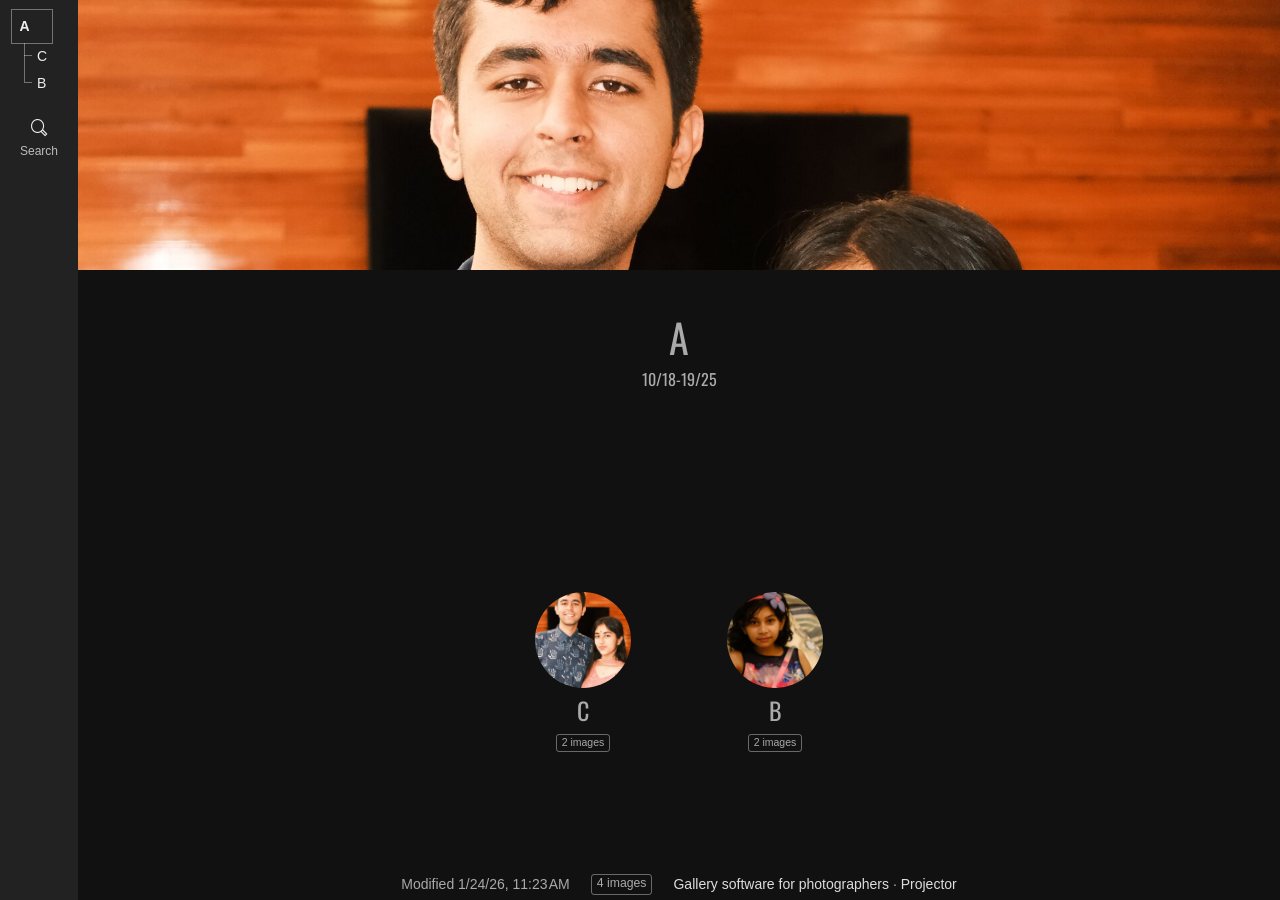
==== commit 1e394b83: "1" ====
--- a/index.html
+++ b/index.html
@@ -1,67 +1,99 @@
-<!DOCTYPE html>
-<html lang="en">
-<head>
-	<meta charset="UTF-8">
-	<title>Diwali 25</title>
-	<meta name="generator" content="jAlbum 38 with Minimal 8.5, mixed.css style, album creation date 11/6/25, 8:47 PM">
-	<meta name="viewport" content="width=device-width, initial-scale=1.0">
-	<link href="res/common.css" rel="stylesheet">
-	<link href="res/styles.css" rel="stylesheet">
-	<script>
-document.onkeydown = function(event) {
-	switch(event.keyCode) {
-		case 27: // esc
-		case 38: // up
-			break;
-	}
-};
-</script>
+<!doctype html>
+<html lang="en" class="no-js" data-level="0">
+	<!-- Generated by jAlbum app (https://jalbum.net) -->
+	<head>
+		<meta charset="UTF-8">
+		<meta http-equiv="x-ua-compatible" content="ie=edge">
+		<meta name="viewport" content="width=device-width, initial-scale=1.0, viewport-fit=cover">
+		<link rel="preload" href="res/icon/skinicon-thin.woff?v5.0" as="font" type="font/woff" crossorigin>
+		<link rel="preload" href="res/icon/skinicon-thin.ttf?v5.0" as="font" type="font/ttf" crossorigin>
+		<title>A</title>
+		<meta name="description" content="A">
+		<meta name="generator" content="jAlbum 39.0.4 & Projector 5.0 [Black]">
+		<meta property="og:image" content="shareimage.jpg">
+		<meta property="og:image:width" content="600">
+		<meta property="og:image:height" content="420">
+		<link rel="image_src" href="shareimage.jpg">
+		<meta name="twitter:image" content="shareimage.jpg">
+		<meta property="og:title" content="A">
+		<meta property="og:description" content="A">
+		<meta property="og:type" content="website">
+		<meta name="twitter:title" content="A">
+		<meta name="twitter:card" content="summary_large_image">
+		<meta name="apple-mobile-web-app-status-bar-style" content="black-translucent">
+		<meta name="mobile-web-app-capable" content="yes">
+		<meta name="format-detection" content="telephone=no">
+		<link rel="manifest" href="res/site.webmanifest" crossorigin="use-credentials">
+		<link rel="apple-touch-icon" sizes="180x180" href="res/apple-touch-icon.png">
+		<link rel="icon" type="image/png" sizes="32x32" href="res/favicon-32x32.png">
+		<link rel="icon" type="image/png" sizes="16x16" href="res/favicon-16x16.png">
+		<link rel="mask-icon" href="res/safari-pinned-tab.svg" color="#111111">
+		<link rel="icon" href="res/favicon.ico">
+		<meta name="msapplication-config" content="res/browserconfig.xml">
+		<meta name="theme-color" content="#111111">
+		<meta name="msapplication-TileColor" content="#111111">
+		<link rel="stylesheet" href="res/common.css?v=5.0">
+		<link rel="preload" href="folderimg.jpg?v=0" as="image" media="(max-width:800px)">
+		<link rel="preload" href="folderimage.jpg?v=0" as="image" media="(min-width:801px)">
+		<link rel="preload" href="folderimg@2x.jpg?v=0" as="image" media="(min-resolution:2dppx) and (max-width:800px)">
+		<link rel="preload" href="folderimage@2x.jpg?v=0" as="image" media="(min-resolution:2dppx) and (min-width:801px)">
+		<style>
+			@media (max-width:800px) { #main > .cont .hero .window .album-title .folder-image .image { background-image: url(folderimg.jpg?v=0); } }
+			@media (min-width:801px) { #main > .cont .hero .window .album-title .folder-image .image { background-image: url(folderimage.jpg?v=0); } }
+			@media (min-resolution: 2dppx) and (max-width:800px) { #main > .cont .hero .window .album-title .folder-image .image { background-image: url(folderimg@2x.jpg?v=0); } }
+			@media (min-resolution: 2dppx) and (min-width:801px) { #main > .cont .hero .window .album-title .folder-image .image { background-image: url(folderimage@2x.jpg?v=0); } }
+		</style>
+	<link rel="alternate" href="album.rss" type="application/rss+xml">
 </head>
+	<body id="index" class="index dark stop-transitions top-level no-images icon-thin">
+		<div class="main paused bgaudio-paused" id="main">
+			<aside class="permanent">
+				<div class="top">
+<a id="topnav-toggle" class="icon-folders sidebtn btn auto" data-rel="topnav"><span>Folders</span></a><div id="topnav" class="topnav-cont panel auto"><section class="scrollable"><div class="topnav"><div class="home actual"><a href="./index.html">A</a></div><ul class="menu"><li><a href="C/index.html">C</a></li><li><a href="B/index.html">B</a></li></ul></div></section></div>
+<a class="icon-search sidebtn btn" data-rel="search"><span>Search</span></a><div id="search" class="search panel"><form class="searchform"><input type="text" placeholder="Search..." aria-label="Search"><a class="btn search-btn icon-search-small" data-tooltip title="Search"></a></form></div>
+				</div>
+			</aside>
 
-<body id="index-page">
-	<header>
-		<div id="albumtitle">Diwali 25</div>
-		
-		<div id="nav">
-			
-		
+			<article class="cont thumbs-bottom thumbs-auto">
+				<section class="hero scrollable">
+					<div class="window hasfolders">
+						<div class="album-title fullwidth">
+							<div class="folder-image"><div class="image">&nbsp;</div></div><div class="title"><h1>A <span class="date">10/18-19/25</span></h1></div></div>
+						<div class="folders circle"><div class="card preload  hascaption"><a class="thumb" href="C/index.html" style="background-image:url(thumbs/folder/C_DSCF3853.jpg)"></a><div class="caption"><h3>C</h3><p class="counts"><span class="images">2&nbsp;images</span></p></div></div><div class="card preload  hascaption"><a class="thumb" href="B/index.html" style="background-image:url(thumbs/folder/B_DSCF0819.jpg)"></a><div class="caption"><h3>B</h3><p class="counts"><span class="images">2&nbsp;images</span></p></div></div></div>
+						<footer><div class="modifieddate"><span>Modified</span> 1/24/26, 11:23 AM</div><div class="counts"><span class="images">4&nbsp;images</span></div><span class="credits"><a href="https://jalbum.net/en/" class="skin-link" rel="generator" data-tooltip title="jAlbum, web photo album creator, 39.0.4">Gallery software for photographers</a> &middot; <a href="https://lazaworx.com" class="skin-link" rel="generator" data-tooltip title="Skin: Projector Black, 5.0">Projector</a></span></footer>
+					</div>
+				</section>
+			</article>
 		</div>
-		
-	</header>
-	
-	<div id="thumbnails" class="images-only fixed-shape fixed-shape-folders no-border">
-		<div class="image no-caption"><a href="slides/DSCF3853.html" title="DSCF3853">
-			<img src="thumbs/DSCF3853.JPG" width="124" height="124" alt="DSCF3853"></a>
-		</div>
-		<div class="image no-caption"><a href="slides/DSCF3854.html" title="DSCF3854">
-			<img src="thumbs/DSCF3854.JPG" width="124" height="124" alt="DSCF3854"></a>
-		</div>
-		<div class="image no-caption"><a href="slides/DSCF3855%5B1%5D.html" title="DSCF3855[1]">
-			<img src="thumbs/DSCF3855%5B1%5D.JPG" width="124" height="124" alt="DSCF3855[1]"></a>
-		</div>
-		<div class="image no-caption"><a href="slides/DSCF3855.html" title="DSCF3855">
-			<img src="thumbs/DSCF3855.jpg" width="124" height="124" alt="DSCF3855"></a>
-		</div>
-	</div>
-	
-	<footer>
-		<div id="creditlink"><a href="https://jalbum.net/en/" target="_blank">Gallery software for photographers</a></div>
-	</footer>
-<div id="jalbumwidgetcontainer"></div>
-<script>
-_jaSkin = "Minimal";
-_jaStyle = "mixed.css";
-_jaVersion = "38";
-_jaGeneratorType = "desktop";
-_jaLanguage = "en";
-_jaPageType = "index";
-_jaRootPath = ".";
-_jaGuid = "1759758723516";
-var script = document.createElement("script");
-script.type = "text/javascript";
-script.src = "http"+("https:"==document.location.protocol?"s":"")+"://jalbum.net/widgetapi/load.js";
-document.getElementById("jalbumwidgetcontainer").appendChild(script);
-</script>
+		<script src="res/jquery.min.js"></script>
+		<script src="res/all.min.js?v=5.0"></script>
+		<script>
+			_jaWidgetBarColor = 'black';
+			$(document).ready(function(){
+				REL_PATH='';PAGE_NAME='index.html';
+				$.ajaxSetup({cache:true,contentType:false});
+				$('body').removeClass('stop-transitions');
+				$('#main').skin({"albumName":"A","makeDate":1769234015,"licensee":"550a32ade7d91170e644f60accd3bb56","thumbDims":"90x90","locale":"en-US","weblocationCounts":!0,"useFullScreen":!1,"thumbsPosition":"bottom","search":{"fields":"title,comment,name,creator,keywords,regions","hook":".search"},"pageType":"index","rootPath":"","resPath":"res","relPath":"","level":0,"lightbox":{"afterLast":"ask","transitionType":"slide","slideshowDelay":4000,"transitionSpeed":600,"scaleUp":!0,"showRegions":!0,"clickAction":"togglecontrols"}});
+				$('[data-ask-permission]').askPermission();
+			});
 
-</body>
+		</script>
+
+		<div id="jalbumwidgetcontainer"></div>
+		<script>
+		_jaSkin = "Projector";
+		_jaStyle = "Black.css";
+		_jaVersion = "39.0.4";
+		_jaGeneratorType = "desktop";
+		_jaLanguage = "en";
+		_jaPageType = "index";
+		_jaRootPath = ".";
+		_jaUserId = "1289711";
+		var script = document.createElement("script");
+		script.type = "text/javascript";
+		script.async = true;
+		script.src = "http"+("https:"==document.location.protocol?"s":"")+"://jalbum.net/widgetapi/load.js";
+		document.getElementById("jalbumwidgetcontainer").appendChild(script);
+		</script>
+	</body>
 </html>
--- a/res/common.css
+++ b/res/common.css
@@ -1,274 +1,3846 @@
+/* Google Fonts */
+/* latin */
+@font-face {
+  font-family: 'Oswald';
+  font-style: normal;
+  font-weight: 400;
+  src: url(fonts/TK3_WkUHHAIjg75cFRf3bXL8LICs1_FvsUZiZQ.woff2) format('woff2');
+  unicode-range: U+0000-00FF, U+0131, U+0152-0153, U+02BB-02BC, U+02C6, U+02DA, U+02DC, U+0304, U+0308, U+0329, U+2000-206F, U+20AC, U+2122, U+2191, U+2193, U+2212, U+2215, U+FEFF, U+FFFD;
+}
+
+
+@font-face{font-family:skinicon-thin;src:url(icon/skinicon-thin.ttf?v5.0) format('truetype'),url(icon/skinicon-thin.woff?v5.0) format('woff');font-weight:400;font-style:normal;font-display:block}[class*=" icon-"]:before,[class^=icon-]:before{font-family:skinicon-thin!important;speak:never;font-style:normal;font-weight:400;font-variant:normal;text-transform:none;line-height:1;-webkit-font-smoothing:antialiased;-moz-osx-font-smoothing:grayscale}.icon-arrow-down:before{content:"\e900"}.icon-arrow-left:before{content:"\e901"}.icon-arrow-right:before{content:"\e902"}.icon-arrow-up:before{content:"\e903"}.icon-attachment:before{content:"\e904"}.icon-audio:before{content:"\e905"}.icon-bookmark:before{content:"\e906"}.icon-calendar:before{content:"\e907"}.icon-camera:before{content:"\e908"}.icon-caret-down:before{content:"\e909"}.icon-caret-large-down:before{content:"\e90a"}.icon-caret-large-left:before{content:"\e90b"}.icon-caret-large-right:before{content:"\e90c"}.icon-caret-large-up:before{content:"\e90d"}.icon-caret-left:before{content:"\e90e"}.icon-caret-right:before{content:"\e90f"}.icon-caret-up:before{content:"\e910"}.icon-cart-fotomoto:before{content:"\e911"}.icon-checkbox-checked:before{content:"\e912"}.icon-checkmark:before{content:"\e913"}.icon-close:before{content:"\e914"}.icon-comment:before{content:"\e915"}.icon-connect:before{content:"\e916"}.icon-contract:before{content:"\e917"}.icon-copy:before{content:"\e918"}.icon-cut:before{content:"\e919"}.icon-digg:before{content:"\e91a"}.icon-document:before{content:"\e91b"}.icon-download:before{content:"\e91c"}.icon-edit:before{content:"\e91d"}.icon-email:before{content:"\e91e"}.icon-email-send:before{content:"\e91f"}.icon-end:before{content:"\e920"}.icon-error:before{content:"\e921"}.icon-exchange:before{content:"\e922"}.icon-expand:before{content:"\e923"}.icon-external:before{content:"\e924"}.icon-facebook:before{content:"\e925"}.icon-facetag:before{content:"\e926"}.icon-filter:before{content:"\e927"}.icon-flickr:before{content:"\e928"}.icon-folder:before{content:"\e929"}.icon-folders:before{content:"\e92a"}.icon-fotomoto:before{content:"\e92b"}.icon-foursquare:before{content:"\e92c"}.icon-fullscreen:before{content:"\e92d"}.icon-fullscreen-off:before{content:"\e92e"}.icon-google:before{content:"\e92f"}.icon-heart:before{content:"\e930"}.icon-help:before{content:"\e931"}.icon-hide-bottom-panel:before{content:"\e932"}.icon-hide-top-panel:before{content:"\e933"}.icon-home:before{content:"\e934"}.icon-image:before{content:"\e935"}.icon-info:before{content:"\e936"}.icon-instagram:before{content:"\e937"}.icon-jalbum:before{content:"\e938"}.icon-library:before{content:"\e939"}.icon-link:before{content:"\e93a"}.icon-linkedin:before{content:"\e93b"}.icon-location:before{content:"\e93c"}.icon-loop:before{content:"\e93d"}.icon-map:before{content:"\e93e"}.icon-menu:before{content:"\e93f"}.icon-minus:before{content:"\e940"}.icon-more:before{content:"\e941"}.icon-more-menu:before{content:"\e942"}.icon-mostphotos:before{content:"\e943"}.icon-new:before{content:"\e944"}.icon-new-fill:before{content:"\e945"}.icon-ok:before{content:"\e946"}.icon-one-level-up:before{content:"\e947"}.icon-ordering:before{content:"\e948"}.icon-page:before{content:"\e949"}.icon-pause:before{content:"\e94a"}.icon-paypal:before{content:"\e94b"}.icon-pinterest:before{content:"\e94c"}.icon-play:before{content:"\e94d"}.icon-plus:before{content:"\e94e"}.icon-printer:before{content:"\e94f"}.icon-reddit:before{content:"\e950"}.icon-refresh:before{content:"\e951"}.icon-search:before{content:"\e952"}.icon-search-small:before{content:"\e953"}.icon-settings:before{content:"\e954"}.icon-share:before{content:"\e955"}.icon-shopping-cart:before{content:"\e956"}.icon-shopping-cart-add:before{content:"\e957"}.icon-show-bottom-panel:before{content:"\e958"}.icon-show-top-panel:before{content:"\e959"}.icon-site:before{content:"\e95a"}.icon-skype:before{content:"\e95b"}.icon-star:before{content:"\e95c"}.icon-start:before{content:"\e95d"}.icon-stop:before{content:"\e95e"}.icon-stumbleupon:before{content:"\e95f"}.icon-tag:before{content:"\e960"}.icon-text-document:before{content:"\e961"}.icon-thumbnails:before{content:"\e962"}.icon-thumbnails-9:before{content:"\e963"}.icon-time:before{content:"\e964"}.icon-trash:before{content:"\e965"}.icon-tumblr:before{content:"\e966"}.icon-twitter:before{content:"\e967"}.icon-upload:before{content:"\e968"}.icon-user:before{content:"\e969"}.icon-video:before{content:"\e96a"}.icon-video-play:before{content:"\e96b"}.icon-vimeo:before{content:"\e96c"}.icon-volume-down:before{content:"\e96d"}.icon-volume-up:before{content:"\e96e"}.icon-warning:before{content:"\e96f"}.icon-x:before{content:"\e970"}.icon-zoom-in:before{content:"\e971"}.icon-zoom-level:before{content:"\e972"}.icon-zoom-out:before{content:"\e973"}.icon-bluesky:before{content:"\e974"}.icon-threads:before{content:"\e975"}
+
+/*! normalize.css v8.0.1 | MIT License | github.com/necolas/normalize.css */
+html {
+  line-height: 1.15;
+  -webkit-text-size-adjust: 100%; }
+
+body {
+  margin: 0; }
+
+main {
+  display: block; }
+
+h1 {
+  font-size: 2em;
+  margin: 0.67em 0; }
+
+hr {
+  box-sizing: content-box;
+  height: 0;
+  overflow: visible; }
+
+pre {
+  font-family: monospace, monospace;
+  font-size: 1em; }
+
+a {
+  background-color: transparent; }
+
+abbr[title] {
+  border-bottom: none;
+  text-decoration: underline;
+  text-decoration: underline dotted; }
+
+b,
+strong {
+  font-weight: bolder; }
+
+code,
+kbd,
+samp {
+  font-family: monospace, monospace;
+  font-size: 1em; }
+
+small {
+  font-size: 80%; }
+
+sub,
+sup {
+  font-size: 75%;
+  line-height: 0;
+  position: relative;
+  vertical-align: baseline; }
+
+sub {
+  bottom: -0.25em; }
+
+sup {
+  top: -0.5em; }
+
+img {
+  border-style: none; }
+
+button,
+input,
+optgroup,
+select,
+textarea {
+  font-family: inherit;
+  font-size: 100%;
+  line-height: 1.15;
+  margin: 0; }
+
+button,
+input {
+  overflow: visible; }
+
+button,
+select {
+  text-transform: none; }
+
+button,
+[type="button"],
+[type="reset"],
+[type="submit"] {
+  -webkit-appearance: button; }
+
+button::-moz-focus-inner,
+[type="button"]::-moz-focus-inner,
+[type="reset"]::-moz-focus-inner,
+[type="submit"]::-moz-focus-inner {
+  border-style: none;
+  padding: 0; }
+
+button:-moz-focusring,
+[type="button"]:-moz-focusring,
+[type="reset"]:-moz-focusring,
+[type="submit"]:-moz-focusring {
+  outline: 1px dotted ButtonText; }
+
+fieldset {
+  padding: 0.35em 0.75em 0.625em; }
+
+legend {
+  box-sizing: border-box;
+  color: inherit;
+  display: table;
+  max-width: 100%;
+  padding: 0;
+  /* 3 */
+  white-space: normal; }
+
+progress {
+  vertical-align: baseline; }
+
+textarea {
+  overflow: auto; }
+
+[type="checkbox"],
+[type="radio"] {
+  box-sizing: border-box;
+  padding: 0; }
+
+[type="number"]::-webkit-inner-spin-button,
+[type="number"]::-webkit-outer-spin-button {
+  height: auto; }
+
+[type="search"] {
+  -webkit-appearance: textfield;
+  outline-offset: -2px; }
+
+[type="search"]::-webkit-search-decoration {
+  -webkit-appearance: none; }
+
+::-webkit-file-upload-button {
+  -webkit-appearance: button;
+  font: inherit; }
+
+details {
+  display: block; }
+
+summary {
+  display: list-item; }
+
+template {
+  display: none; }
+
+[hidden] {
+  display: none; }
+
+/*# sourceMappingURL=normalize.css.map */
+
+/* laza.modal.scss */
+@keyframes fade-and-hide {
+  0% {
+    opacity: 100%;
+    visibility: visible;
+    display: block; }
+  99% {
+    opacity: 0; }
+  100% {
+    opacity: 0;
+    visibility: hidden;
+    display: none; } }
+@-webkit-keyframes rotating {
+  0% {
+    -webkit-transform: rotate(0); }
+  100% {
+    -webkit-transform: rotate(360deg); } }
+@-moz-keyframes rotating {
+  0% {
+    -moz-transform: rotate(0); }
+  100% {
+    -moz-transform: rotate(360deg); } }
+@-o-keyframes rotating {
+  0% {
+    -o-transform: rotate(0); }
+  100% {
+    -o-transform: rotate(360deg); } }
+@keyframes rotating {
+  0% {
+    transform: rotate(0); }
+  100% {
+    transform: rotate(360deg); } }
+@-webkit-keyframes appear-up {
+  0% {
+    -webkit-transform: translateY(32px);
+    opacity: 0; }
+  100% {
+    -webkit-transform: translateY(0);
+    opacity: 1; } }
+@-moz-keyframes appear-up {
+  0% {
+    -moz-transform: translateY(32px);
+    opacity: 0; }
+  100% {
+    -moz-transform: translateY(0);
+    opacity: 1; } }
+@-o-keyframes appear-up {
+  0% {
+    -o-transform: translateY(32px);
+    opacity: 0; }
+  100% {
+    -o-transform: translateY(0);
+    opacity: 1; } }
+@keyframes appear-up {
+  0% {
+    transform: translateY(32px);
+    opacity: 0; }
+  100% {
+    transform: translateY(0);
+    opacity: 1; } }
+@-moz-keyframes move-down-bounce {
+  0%,
+		100%,
+		20%,
+		50%,
+		80% {
+    -moz-transform: translateY(0);
+    transform: translateY(0); }
+  40% {
+    -moz-transform: translateY(-16px);
+    transform: translateY(-16px); }
+  60% {
+    -moz-transform: translateY(-7px);
+    transform: translateY(-7px); } }
+@-webkit-keyframes move-down-bounce {
+  0%,
+		100%,
+		20%,
+		50%,
+		80% {
+    -moz-transform: translateY(0);
+    transform: translateY(0); }
+  40% {
+    -moz-transform: translateY(-16px);
+    transform: translateY(-16px); }
+  60% {
+    -moz-transform: translateY(-7px);
+    transform: translateY(-7px); } }
+@keyframes move-down-bounce {
+  0%,
+		100%,
+		20%,
+		50%,
+		80% {
+    -moz-transform: translateY(0);
+    -ms-transform: translateY(0);
+    -webkit-transform: translateY(0);
+    transform: translateY(0); }
+  40% {
+    -moz-transform: translateY(-16px);
+    -ms-transform: translateY(-16px);
+    -webkit-transform: translateY(-16px);
+    transform: translateY(-16px); }
+  60% {
+    -moz-transform: translateY(-7px);
+    -ms-transform: translateY(-7px);
+    -webkit-transform: translateY(-7px);
+    transform: translateY(-7px); } }
+.modal {
+  background: rgba(0, 0, 0, 0.85);
+  position: fixed;
+  top: 0;
+  bottom: 0;
+  left: 0;
+  right: 0;
+  max-width: 100vw;
+  max-height: 100vh;
+  z-index: 300000; }
+  .modal .close {
+    padding: 0;
+    position: absolute;
+    border: none;
+    width: 48px;
+    height: 48px;
+    z-index: 20;
+    transition: background-color 500ms ease-out; }
+    .modal .close::before, .modal .close::after {
+      position: absolute;
+      margin-left: -0.5px;
+      width: 2px;
+      background-color: #eeeeee;
+      content: '';
+      bottom: 30%;
+      left: 50%;
+      top: 30%;
+      transition: background-color 500ms ease-out; }
+    .modal .close::before {
+      -moz-transform: rotate(45deg);
+      -ms-transform: rotate(45deg);
+      -webkit-transform: rotate(45deg);
+      transform: rotate(45deg); }
+    .modal .close::after {
+      -moz-transform: rotate(-45deg);
+      -ms-transform: rotate(-45deg);
+      -webkit-transform: rotate(-45deg);
+      transform: rotate(-45deg); }
+    .modal .close:hover, .modal .close:focus {
+      background-color: #007aa3;
+      outline: none; }
+    .modal .close:hover:before, .modal .close:hover:after {
+      background-color: #ffffff; }
+  .modal > .close {
+    left: 50%;
+    top: 1rem;
+    transform: translateX(-50%);
+    border-radius: 5px; }
+  .modal .window {
+    position: absolute;
+    top: 50%;
+    left: 50%;
+    min-width: auto;
+    max-width: 96%;
+    width: fit-content;
+    padding: 0;
+    color: #eee;
+    background-color: #222;
+    -moz-transform: translate(-50%, -50%);
+    -ms-transform: translate(-50%, -50%);
+    -webkit-transform: translate(-50%, -50%);
+    transform: translate(-50%, -50%);
+    overflow: hidden;
+    border-radius: 8px; }
+    .modal .window.small {
+      max-width: 70%; }
+    .modal .window.large {
+      width: calc(100% - 4rem); }
+    .modal .window.alert {
+      border-left: 4px solid #900; }
+    .modal .window.warning {
+      border-left: 4px solid #f90; }
+    .modal .window.success {
+      border-left: 4px solid #090; }
+    .modal .window.secondary {
+      border-left: 4px solid #777; }
+    .modal .window.has-header .content {
+      padding: 1rem; }
+    .modal .window.no-padding .content {
+      padding: 0; }
+    .modal .window > .close {
+      color: #fff;
+      background-color: #333; }
+    .modal .window header {
+      height: 48px;
+      line-height: 48px;
+      padding-left: 1rem;
+      padding-right: 4rem;
+      text-align: left;
+      color: #fff;
+      background-color: #333; }
+      .modal .window header h3, .modal .window header h4, .modal .window header h5 {
+        display: inline-flex;
+        margin-left: 0.3125rem; }
+      .modal .window header::before {
+        vertical-align: middle;
+        margin-right: 0.625rem; }
+    .modal .window .close {
+      top: 0;
+      right: 0; }
+      .modal .window .close::before, .modal .window .close::after {
+        background-color: #fff; }
+      .modal .window .close:hover::before, .modal .window .close:hover::after {
+        background-color: #ffffff; }
+    .modal .window .content {
+      padding: 1rem;
+      -webkit-overflow-scrolling: touch;
+      max-height: calc(96vh - 4rem);
+      overflow-x: hidden;
+      overflow-y: auto;
+      width: auto; }
+      .modal .window .content::-webkit-scrollbar {
+        width: 15px; }
+      .modal .window .content::-webkit-scrollbar-track {
+        background-color: rgba(0, 0, 0, 0.25); }
+      .modal .window .content::-webkit-scrollbar-thumb {
+        border: 1px solid rgba(0, 0, 0, 0.5);
+        background-color: rgba(255, 255, 255, 0.15);
+        border-radius: 3px; }
+      .modal .window .content .thumbnails .cont .card .caption::-webkit-scrollbar {
+        width: 15px; }
+      .modal .window .content .thumbnails .cont .card .caption::-webkit-scrollbar-track {
+        background-color: rgba(0, 0, 0, 0.25); }
+      .modal .window .content .thumbnails .cont .card .caption::-webkit-scrollbar-thumb {
+        border: 1px solid rgba(0, 0, 0, 0.5);
+        background-color: rgba(255, 255, 255, 0.15);
+        border-radius: 3px; }
+      .modal .window .content h1, .modal .window .content h2, .modal .window .content h3, .modal .window .content h4, .modal .window .content h5, .modal .window .content h6 {
+        color: #eee;
+        padding-right: 1.5625rem; }
+      .modal .window .content .text-center {
+        text-align: center; }
+      .modal .window .content > .buttons:first-child {
+        margin-top: 0; }
+      .modal .window .content .menu {
+        display: flex;
+        flex-direction: column;
+        text-align: left; }
+        .modal .window .content .menu .button {
+          color: #eee;
+          text-align: left;
+          background-color: transparent; }
+          .modal .window .content .menu .button::before {
+            margin-right: 0.3125rem; }
+          .modal .window .content .menu .button:hover {
+            color: #ffffff;
+            background-color: #007aa3; }
+        .modal .window .content .menu .ratingbox,
+        .modal .window .content .menu .button {
+          padding: 0.625rem; }
+    .modal .window.map {
+      padding: 0 60px 0 0;
+      background-color: #000; }
+      .modal .window.map img {
+        max-width: none; }
+    .modal .window > .btn.close:first-child {
+      border-bottom-left-radius: 8px; }
+    .modal .window .buttons {
+      display: flex;
+      justify-content: center;
+      align-items: stretch;
+      flex-flow: row wrap;
+      margin-top: 0.625rem;
+      font-size: 0.875em; }
+      .modal .window .buttons .button {
+        display: block;
+        margin: 1px; }
+
+.light::-webkit-scrollbar-track {
+  background-color: rgba(0, 0, 0, 0.2); }
+.light::-webkit-scrollbar-thumb {
+  border: 1px solid rgba(0, 0, 0, 0.25);
+  background-color: rgba(255, 255, 255, 0.6); }
+.light .modal .window .content.scrollable::-webkit-scrollbar-track {
+  background-color: rgba(0, 0, 0, 0.2); }
+.light .modal .window .content.scrollable::-webkit-scrollbar-thumb {
+  border: 1px solid rgba(0, 0, 0, 0.25);
+  background-color: rgba(255, 255, 255, 0.6); }
+
+.icon-fat .modal .window .close:before, .icon-fat .modal .window .close:after {
+  width: 4px; }
+
+@media only screen and (min-width: 40em) {
+  .modal .window {
+    min-width: auto;
+    max-width: 90%; }
+    .modal .window.small {
+      max-width: 50%; }
+    .modal .window.large {
+      width: 80%;
+      max-width: calc(100% - 4rem); }
+    .modal .window .content {
+      min-width: 25rem; } }
+@media only screen and (min-width: 60em) {
+  .modal .window {
+    max-width: 50em; }
+    .modal .window.small {
+      max-width: 30em; }
+    .modal .window.large {
+      max-width: 60em; } }
+@media print {
+  body.has-modal > * {
+    display: none; }
+  body.has-modal .modal {
+    position: static !important;
+    display: block;
+    color: #000;
+    background-color: transparent !important;
+    box-shadow: none;
+    border: 1px solid #ddd; }
+    body.has-modal .modal.hidden {
+      display: none; }
+    body.has-modal .modal .window {
+      position: static !important;
+      transform: none; }
+    body.has-modal .modal header {
+      color: #000;
+      background-color: #ddd; }
+    body.has-modal .modal .content {
+      position: static !important; }
+    body.has-modal .modal .button {
+      display: none !important; } }
+
+/*# sourceMappingURL=laza.modal.css.map */
+
+/* user.scss :: User defined styles */
+@keyframes fade-and-hide {
+  0% {
+    opacity: 100%;
+    visibility: visible;
+    display: block; }
+  99% {
+    opacity: 0; }
+  100% {
+    opacity: 0;
+    visibility: hidden;
+    display: none; } }
+@-webkit-keyframes rotating {
+  0% {
+    -webkit-transform: rotate(0); }
+  100% {
+    -webkit-transform: rotate(360deg); } }
+@-moz-keyframes rotating {
+  0% {
+    -moz-transform: rotate(0); }
+  100% {
+    -moz-transform: rotate(360deg); } }
+@-o-keyframes rotating {
+  0% {
+    -o-transform: rotate(0); }
+  100% {
+    -o-transform: rotate(360deg); } }
+@keyframes rotating {
+  0% {
+    transform: rotate(0); }
+  100% {
+    transform: rotate(360deg); } }
+@-webkit-keyframes appear-up {
+  0% {
+    -webkit-transform: translateY(32px);
+    opacity: 0; }
+  100% {
+    -webkit-transform: translateY(0);
+    opacity: 1; } }
+@-moz-keyframes appear-up {
+  0% {
+    -moz-transform: translateY(32px);
+    opacity: 0; }
+  100% {
+    -moz-transform: translateY(0);
+    opacity: 1; } }
+@-o-keyframes appear-up {
+  0% {
+    -o-transform: translateY(32px);
+    opacity: 0; }
+  100% {
+    -o-transform: translateY(0);
+    opacity: 1; } }
+@keyframes appear-up {
+  0% {
+    transform: translateY(32px);
+    opacity: 0; }
+  100% {
+    transform: translateY(0);
+    opacity: 1; } }
+@-moz-keyframes move-down-bounce {
+  0%,
+		100%,
+		20%,
+		50%,
+		80% {
+    -moz-transform: translateY(0);
+    transform: translateY(0); }
+  40% {
+    -moz-transform: translateY(-16px);
+    transform: translateY(-16px); }
+  60% {
+    -moz-transform: translateY(-7px);
+    transform: translateY(-7px); } }
+@-webkit-keyframes move-down-bounce {
+  0%,
+		100%,
+		20%,
+		50%,
+		80% {
+    -moz-transform: translateY(0);
+    transform: translateY(0); }
+  40% {
+    -moz-transform: translateY(-16px);
+    transform: translateY(-16px); }
+  60% {
+    -moz-transform: translateY(-7px);
+    transform: translateY(-7px); } }
+@keyframes move-down-bounce {
+  0%,
+		100%,
+		20%,
+		50%,
+		80% {
+    -moz-transform: translateY(0);
+    -ms-transform: translateY(0);
+    -webkit-transform: translateY(0);
+    transform: translateY(0); }
+  40% {
+    -moz-transform: translateY(-16px);
+    -ms-transform: translateY(-16px);
+    -webkit-transform: translateY(-16px);
+    transform: translateY(-16px); }
+  60% {
+    -moz-transform: translateY(-7px);
+    -ms-transform: translateY(-7px);
+    -webkit-transform: translateY(-7px);
+    transform: translateY(-7px); } }
+/******************************************* Styling default tags */
+* {
+  box-sizing: border-box; }
+
+@media screen {
+  html, body {
+    height: 100vh;
+    height: 100dvh; } }
+html {
+  background-color: #ff111111; }
+
+body {
+  margin: 0;
+  padding: 0;
+  display: flex;
+  flex-direction: column;
+  font-family: "Helvetica Neue", Helvetica, Arial, sans-serif;
+  font-weight: 300;
+  color: #aaaaaa;
+  line-height: 1.25;
+  background-color: #111111;
+  background-image: none;
+  background-position: center center;
+  background-repeat: repeat;
+  background-size: auto;
+  background-attachment: fixed;
+  -webkit-overflow-scrolling: touch; }
+
+.stop-transitions * {
+  -webkit-transition: none !important;
+  -moz-transition: none !important;
+  -ms-transition: none !important;
+  -o-transition: none !important;
+  transition: none !important; }
+
+.scrollable {
+  overflow: auto; }
+  .scrollable::-webkit-scrollbar {
+    width: 15px; }
+  .scrollable::-webkit-scrollbar-track {
+    background-color: rgba(0, 0, 0, 0.25); }
+  .scrollable::-webkit-scrollbar-thumb {
+    border: 1px solid rgba(0, 0, 0, 0.5);
+    background-color: rgba(255, 255, 255, 0.15);
+    border-radius: 3px; }
+
+.no-scroll {
+  overflow: hidden; }
+
+.light-mode.scrollable::-webkit-scrollbar-track {
+  background-color: rgba(0, 0, 0, 0.2); }
+.light-mode.scrollable::-webkit-scrollbar-thumb {
+  border: 1px solid rgba(0, 0, 0, 0.25);
+  background-color: rgba(255, 255, 255, 0.6); }
+
+.jalbumWidgetbar #main {
+  margin-bottom: 20px; }
+
+p {
+  font-family: inherit;
+  font-weight: normal;
+  text-rendering: optimizeLegibility; }
+
+h1, h2, h3, h4, h5, h6 {
+  font-style: normal;
+  color: #aaaaaa;
+  margin-top: 0.2rem;
+  margin-bottom: 0.2rem;
+  text-rendering: optimizeLegibility; }
+  h1 small, h2 small, h3 small, h4 small, h5 small, h6 small {
+    color: inherit; }
+
+h1 {
+  font-size: 1.75rem; }
+
+h2 {
+  font-size: 1.5rem; }
+
+h3 {
+  font-size: 1.25rem; }
+
+h4 {
+  font-size: 1.125rem; }
+
+h5 {
+  font-size: 1rem; }
+
+h6 {
+  font-size: 1rem; }
+
+h1, h2, h3, h4 {
+  font-family: Oswald, sans-serif;
+  font-weight: 400;
+  line-height: 1.23;
+  -webkit-font-smoothing: subpixel-antialiased; }
+
+h5, h6 {
+  font-weight: bold; }
+
+p {
+  font-family: inherit;
+  text-rendering: optimizeLegibility; }
+  p a:not(.button) {
+    font-weight: bold; }
+
+a {
+  color: #dddddd;
+  text-decoration: none;
+  line-height: inherit; }
+  a:hover {
+    color: #ffffff; }
+  a img {
+    border: none; }
+  a[data-ask-permission] {
+    cursor: pointer; }
+
+.hidden {
+  display: none; }
+
+label {
+  display: inline;
+  font-size: 0.75em;
+  color: #aaaaaa;
+  text-transform: uppercase; }
+
+code,
+kbd {
+  font-size: 0.875em;
+  padding: 0.125rem 0.3125rem;
+  border: 1px solid rgba(238,238,238,0.400); }
+
+[class^="icon-"]:before, [class*=" icon-"]:before {
+  line-height: 1rem;
+  font-size: 1.125rem; }
+
+button,
+.button,
+.btn {
+  position: relative;
+  display: inline-block;
+  line-height: 1.125rem;
+  color: #eeeeee;
+  background-color: #0099cc;
+  border: none;
+  cursor: pointer;
+  text-align: center;
+  white-space: nowrap;
+  text-decoration: none;
+  transition: color 500ms, background-color 500ms, border-color 500ms, opacity 500ms;
+  -webkit-appearance: none;
+  -moz-appearance: none;
+  appearance: none; }
+  button:focus,
+  .button:focus,
+  .btn:focus {
+    outline: 1px dotted #0099cc; }
+  button.primary,
+  .button.primary,
+  .btn.primary {
+    background-color: #2ba6cb; }
+    button.primary:not(.disabled):hover,
+    .button.primary:not(.disabled):hover,
+    .btn.primary:not(.disabled):hover {
+      background-color: #2285a2 !important; }
+  button.secondary,
+  .button.secondary,
+  .btn.secondary {
+    color: #181818;
+    background-color: #e9e9e9; }
+  button.alert,
+  .button.alert,
+  .btn.alert {
+    color: #f8f8f8;
+    background-color: #c60f13; }
+    button.alert:hover,
+    .button.alert:hover,
+    .btn.alert:hover {
+      color: #fff;
+      background-color: #9e0c0f; }
+  button.success,
+  .button.success,
+  .btn.success {
+    color: #f8f8f8;
+    background-color: #5da423; }
+    button.success:hover,
+    .button.success:hover,
+    .btn.success:hover {
+      color: #fff;
+      background-color: #4a831c; }
+  button.warning,
+  .button.warning,
+  .btn.warning {
+    background-color: #ffae00; }
+    button.warning:hover,
+    .button.warning:hover,
+    .btn.warning:hover {
+      background-color: #cc8b00; }
+  button.disabled,
+  .button.disabled,
+  .btn.disabled {
+    opacity: 0.4;
+    color: #aaaaaa !important;
+    background-color: transparent !important;
+    padding: .5rem;
+    border: 1px solid #bababa;
+    cursor: not-allowed; }
+    button.disabled:hover,
+    .button.disabled:hover,
+    .btn.disabled:hover {
+      background-color: transparent; }
+  button:not(.disabled):not(.warning):not(.success):not(.alert):hover,
+  .button:not(.disabled):not(.warning):not(.success):not(.alert):hover,
+  .btn:not(.disabled):not(.warning):not(.success):not(.alert):hover {
+    color: #ffffff;
+    background-color: #007aa3; }
+  button.small,
+  .button.small,
+  .btn.small {
+    display: inline-block;
+    margin: 0.125rem;
+    color: #aaaaaa;
+    padding: 0.3125rem 0.625rem;
+    font-size: 0.75em;
+    line-height: 18px;
+    background-color: transparent;
+    border: 1px solid rgba(238,238,238,0.400); }
+    button.small:hover,
+    .button.small:hover,
+    .btn.small:hover {
+      color: #eeeeee;
+      border-color: #007aa3;
+      background-color: #007aa3; }
+    button.small:before,
+    .button.small:before,
+    .btn.small:before {
+      line-height: 12px; }
+  button.large,
+  .button.large,
+  .btn.large {
+    padding: 0.9375rem 1.25rem; }
+
+.button[class^="icon-"]:before,
+.button[class*=" icon-"]:before {
+  vertical-align: -2px; }
+
+.modal button {
+  padding: 0.625rem; }
+
+a.btn {
+  display: inline-block; }
+
+.smallbtn {
+  display: inline-block;
+  margin: .1em;
+  color: #dddddd;
+  padding: 0.3125rem 0.625rem;
+  margin: 0.1em;
+  font-size: 0.875em;
+  border: 1px solid rgba(238,238,238,0.400);
+  border-radius: 3px;
+  white-space: nowrap;
+  transition: all 500ms ease-out; }
+  .smallbtn:hover {
+    color: #ffffff;
+    background-color: #0099cc;
+    border-color: #0099cc; }
+  .smallbtn:before {
+    font-size: 13.5px !important;
+    vertical-align: -1px; }
+
+.hide-image {
+  opacity: 0; }
+
+.show-image {
+  visibility: visible;
+  opacity: 1;
+  transition: opacity 500ms ease; }
+
+input:focus {
+  outline: 1px solid #0099cc;
+  outline-offset: -1px; }
+
+input[type=range]:focus {
+  outline: none; }
+
+input[type=range]::-moz-focus-outer {
+  border: 0; }
+
+.text-left {
+  text-align: left; }
+
+.text-center {
+  text-align: center; }
+
+.text-right {
+  text-align: right; }
+
+.text-small {
+  font-size: 0.875em; }
+
+.text-x-small {
+  font-size: 0.75em; }
+
+.text-large {
+  font-size: 1.125em; }
+
+.text-x-large {
+  font-size: 1.25em; }
+
+@keyframes fadeInFlex {
+  0% {
+    opacity: 0; }
+  1% {
+    display: flex;
+    opacity: 0; }
+  100% {
+    opacity: 1; } }
+@keyframes fadeOutFlex {
+  0% {
+    display: flex;
+    opacity: 1; }
+  99% {
+    opacity: 0; }
+  100% {
+    opacity: 1; } }
+@keyframes rotation {
+  0% {
+    transform: translate(-50%, -50%) rotate(0deg); }
+  100% {
+    transform: translate(-50%, -50%) rotate(359.9deg); } }
+@keyframes coverDown {
+  0% {
+    height: 50%;
+    top: -50%;
+    overflow: hidden; }
+  99.9% {
+    overflow: hidden; }
+  100% {
+    height: 100%;
+    top: 0;
+    overflow: auto; } }
+@keyframes coverUp {
+  0% {
+    height: 100%;
+    top: 0;
+    overflow: hidden; }
+  100% {
+    height: 50%;
+    top: -50%; } }
+@keyframes overflowAt100 {
+  0% {
+    overflow: hidden; }
+  99.9% {
+    overflow: hidden; }
+  100% {
+    overflow: auto; } }
+@-moz-keyframes progressbar {
+  0% {
+    left: -100%; }
+  100% {
+    left: 100%; } }
+@-webkit-keyframes progressbar {
+  0% {
+    left: -100%; }
+  100% {
+    left: 100%; } }
+@-ms-keyframes progressbar {
+  0% {
+    left: -100%; }
+  100% {
+    left: 100%; } }
+@keyframes progressbar {
+  0% {
+    left: -100%; }
+  100% {
+    left: 100%; } }
+@-webkit-keyframes rotating {
+  0% {
+    -webkit-transform: rotate(0); }
+  100% {
+    -webkit-transform: rotate(360deg); } }
+@-moz-keyframes rotating {
+  0% {
+    -moz-transform: rotate(0); }
+  100% {
+    -moz-transform: rotate(360deg); } }
+@-o-keyframes rotating {
+  0% {
+    -o-transform: rotate(0); }
+  100% {
+    -o-transform: rotate(360deg); } }
+@keyframes rotating {
+  0% {
+    transform: rotate(0); }
+  100% {
+    transform: rotate(360deg); } }
+/******************************************* Main layout */
+[data-whatintent=mouse] #main > aside .sidebtn:hover {
+  color: #ffffff;
+  background-color: #0099cc; }
+[data-whatintent=mouse] #main > aside .sidebtn:hover path {
+  fill: #ffffff; }
+[data-whatintent=mouse] #main .overlay .pause {
+  top: auto;
+  bottom: 0; }
+[data-whatintent=mouse] #main .overlay .pause:hover {
+  color: #ffffff;
+  background-color: #0099cc; }
+
 /*
- * Combined style sheet for the index pages and the slide pages, with classes that are common to both styles
- */
-
-* {
-	box-sizing: border-box;
+.btn.pause {
+	svg {
+		position: absolute;
+		left: 50%;
+		top: 50%;
+		z-index: 2;
+		animation: _B('"rotation " + (slideshowDelay + transitionSpeed) + "ms linear infinite"');
+	}
 }
-body {
-	display: flex;
-	flex-direction: column;
-	justify-content: stretch;
-	align-items: center;
-	min-height: 100vh;
-	padding: 0;
-	margin: 0;
-	font-family: "Trebuchet MS", "Lucida Grande", "Lucida Sans Unicode", "Lucida Sans", Tahoma, sans-serif;
-	font-size: 16px;
-	text-align: center;
-}
-.jalbumWidgetbar body {
-	margin-bottom: 20px;
-}
-.jalbumWidgetbar #slide-page.responsive footer#caption {
-    bottom: 25px;
-}
-a {
-	outline: 0;
-}
-a:link, a:visited, a:active {
-	text-decoration: none
-}
-a:hover {
-	text-decoration: underline;
-}
-img {
-	border: none;
-	display: inline-block;
-	max-width: 100%;
-	height: auto;
-}
-.noborder {
-	border: none;
-}
-
-/************** Page title */
-#albumtitle,
-#foldertitle {
-	font-size: 1.75em;
-	margin: 30px 30px 15px;
-}
-#albumdescription,
-#foldercomment {
-	font-size: 1em;
-	max-width: 690px;
-	margin: 0px 15px 10px;
-}
-
-/************** Navigation */
-#nav {
-	display: flex;
-	justify-content: center;
-	align-items: center;
-	max-width: 100%;
-	padding: 0 5px;
-	overflow: hidden;
-}
-#nav > .btn img {
-	height:  32px;
-	width:  32px;
-	margin: 10px;
-}
-
-/************** Thumbnails */
-#thumbnails {
-	display: flex;
-	flex-flow: row wrap;
-	flex: 1;
-	max-width: 690px;
-	justify-content: center;
-	align-content: flex-start;
-	align-items: stretch;
-}
-#thumbnails > div {
-	display: flex;
-	flex-direction: column;
-	margin: 7px;
-}
-#thumbnails > div:not(.folder) {
-	width: 124px;
-	min-height: 124px;
-}
-#thumbnails > div.folder {
-	width: 238px;
-}
-#thumbnails.mixed > div:not(.folder) {
-	justify-content: flex-end;
-}
-#thumbnails > div > a {
-	display: flex;
-	justify-content: center;
-	position: relative;
-	overflow: hidden;
-	padding: 0px;
-}
-#thumbnails > div:not(.folder) > a {
-	height: 124px;
-}
-#thumbnails > div img {
-	display: block;
-	max-height: 100%;
-}
-#thumbnails.free-shape > div:not(.folder).no-caption > a {
-	flex: 1;
-	align-items: center;
-}
-#thumbnails.free-shape > div:not(.folder).has-caption > a {
-	flex: none;
-	align-items: flex-end;
-}
-#thumbnails.free-shape-folders > div.folder.no-caption > a {
-	flex: 1;
-	align-items: center;
-}
-#thumbnails.free-shape-folders > div.folder.has-caption > a {
-	flex: none;
-	align-items: flex-end;
-}
-#thumbnails.free-shape-folders > div.folder a {
-	height: 190px;
-}
-#thumbnails.free-shape.mixed > div:not(.folder) a {
-	flex: 1;
-}
-#thumbnails.mixed > .folder > a::after {
-	position: absolute;
-	left: 0;
-	bottom: 0;
-	width: 100%;
-	height: 90px;
-	max-height: 40%;
-	content: '';
-	background: url("folder.svg") center center no-repeat;
-	background-size: contain;
-}
-#thumbnails > div > div {
-	overflow: hidden;
-	text-overflow: ellipsis;
-	font-size: 0.75em;
-	padding: 8px;
-}
-
-/************** Slide page */
-#slide-page.responsive {
-	height: 100vh;
-}
-.jalbumWidgetbar #slide-page {
-	height: calc(100vh - 20px);
-}
-#slide-page.non-responsive header {
-	margin-bottom: 15px;
-}
-#slide-page.responsive header {
-	position: fixed;
-	z-index: 99;
-}
-#slide-page.responsive header,
-#slide-page.responsive footer {
-	transition: background-color 500ms ease;
-}
-
-/************** Thumbnail navigation */
-#thumbnav {
-	display: flex;
-	justify-content: center;
-	align-items: stretch;
-	overflow: hidden;
-}
-#thumbnav > * {
-	display: flex;
-	flex-direction: column;
+*/
+.icon-fat #main .panel .close:before, .icon-fat #main .panel .close:after {
+  width: .8rem;
+  height: 4px;
+  content: "";
+  background-color: #eeeeee; }
+.icon-fat #main .panel .close:before {
+  transform: translate(-50%, -3.18px) rotate(-45deg); }
+.icon-fat #main .panel .close:after {
+  transform: translate(-50%, 3.18px) rotate(45deg); }
+.icon-fat #main > .cont .hero-handle:before, .icon-fat #main > .cont .hero-handle:after {
+  height: 4px;
+  background-color: #ffffff;
+  transition: transform 500ms;
+  content: ''; }
+.icon-fat #main > .cont .hero-handle:before {
+  transform: translateX(-8.82px) rotate(-45deg); }
+.icon-fat #main > .cont .hero-handle:after {
+  transform: translateX(-3.18px) rotate(45deg); }
+.icon-fat #main > .cont.cover-up .hero-handle:before {
+  transform: translateX(-8.82px) rotate(45deg); }
+.icon-fat #main > .cont.cover-up .hero-handle:after {
+  transform: translateX(-3.18px) rotate(-45deg); }
+.icon-fat #main > .cont .lightbox .jprev:before, .icon-fat #main > .cont .lightbox .jprev:after, .icon-fat #main > .cont .lightbox .jnext:before, .icon-fat #main > .cont .lightbox .jnext:after {
+  height: 4px; }
+.icon-fat #main > .cont .lightbox .jprev:before {
+  transform: translate(-50%, -6.06px) rotate(-60deg); }
+.icon-fat #main > .cont .lightbox .jprev:after {
+  transform: translate(-50%, 6.06px) rotate(60deg); }
+.icon-fat #main > .cont .lightbox .jnext:before {
+  transform: translate(-50%, -6.06px) rotate(60deg); }
+.icon-fat #main > .cont .lightbox .jnext:after {
+  transform: translate(-50%, 6.06px) rotate(-60deg); }
+
+.playpause .progressbar {
+  position: absolute;
+  width: 32px;
+  height: 32px;
+  border-radius: 50%;
+  left: 50%;
+  top: 0.625rem;
+  transform: translateX(-50%); }
+.playpause .progressbar > * {
+  position: absolute; }
+.playpause .progressbar > .part1,
+.playpause .progressbar > .part2 {
+  position: absolute;
+  top: 0;
+  width: 50%;
+  height: 100%;
+  overflow: hidden; }
+.playpause .progressbar > .part1 {
+  left: 50%;
+  clip-path: circle(62.8% at 0 50%); }
+.playpause .progressbar > .part2 {
+  left: 0;
+  clip-path: circle(62.8% at 100% 50%); }
+.playpause .progressbar > .part1 > div,
+.playpause .progressbar > .part2 > div {
+  position: absolute;
+  top: 0;
+  height: 100%;
+  width: 100%;
+  will-change: transform; }
+.playpause .progressbar > .part1 > div {
+  left: -100%;
+  transform: rotate(0);
+  transform-origin: 100% 50%; }
+.playpause .progressbar > .part2 > div {
+  left: 100%;
+  transform: rotate(0);
+  transform-origin: 0% 50%; }
+
+.has-images #main > aside .top {
+  max-height: calc(100% - 64px); }
+
+#main {
+  display: flex;
+  flex: 1;
+  overflow: hidden; }
+  #main > * {
+    display: flex; }
+  #main.playing > .hide-on-slideshow {
+    display: none; }
+  #main.playing > .permanent .btn.pause {
+    display: block; }
+  #main.playing > .permanent .btn.play {
+    display: none; }
+  #main.playing .lightbox .jcards .jcard .jcaption .buttons > a {
+    display: none; }
+  #main.playing .overlay .btn.pause {
+    left: 0;
+    opacity: 1;
+    z-index: 99; }
+  #main.paused > .hide-on-slideshow {
+    display: flex; }
+  #main.paused > .permanent .btn.play {
+    display: block; }
+  #main.paused > .permanent .btn.pause {
+    display: none; }
+  #main.fullscreen > aside .top #fullscreen-exit-btn {
+    display: inline-block; }
+  #main.fullscreen > aside .top #fullscreen-btn {
+    display: none; }
+  #main .overlay .pause {
+    position: absolute;
+    left: -4rem;
+    top: 0;
+    width: 4rem;
+    height: 4rem;
+    line-height: 1.2rem;
+    cursor: pointer;
+    text-align: center;
+    color: #eeeeee;
+    background-color: transparent;
+    content: '';
+    opacity: 0;
+    transition: opacity 1s ease-out, background-color 500ms; }
+    #main .overlay .pause:before {
+      display: block;
+      font-size: 1.25rem;
+      line-height: 3.125rem;
+      margin-bottom: -.5rem; }
+    #main .overlay .pause > span {
+      font-size: 0.6875em;
+      opacity: 0;
+      transition: opacity 1s ease-out; }
+    #main .overlay .pause:hover > span {
+      opacity: 1; }
+  #main .overlay .pause.on {
+    color: #ffffff;
+    background-color: #0099cc; }
+  #main .overlay .pause.on path {
+    fill: #ffffff; }
+  #main > aside {
+    display: flex;
+    flex-direction: column;
+    justify-content: flex-start;
+    flex: 0;
+    color: #eeeeee;
+    background-color: #222222;
+    background-image: none;
+    background-position: center center;
+    background-size: auto;
+    order: -1;
+    z-index: 1;
+    max-width: 20%; }
+    #main > aside > div {
+      position: relative; }
+    #main > aside .sidebtn {
+      font-size: 0.75em;
+      line-height: 1.2;
+      cursor: pointer;
+      text-align: center;
+      min-width: 3.25rem;
+      white-space: normal;
+      color: #eeeeee;
+      background-color: transparent; }
+      #main > aside .sidebtn:before {
+        display: block;
+        font-size: 1.25rem;
+        line-height: 18px; }
+      #main > aside .sidebtn span {
+        display: none; }
+    #main > aside .sidebtn.on {
+      color: #ffffff;
+      background-color: #0099cc; }
+    #main > aside .sidebtn.on path {
+      fill: #ffffff; }
+    #main > aside .top {
+      display: flex;
+      flex-flow: row wrap;
+      flex: 1;
+      align-content: flex-start;
+      position: relative;
+      text-align: center;
+      max-height: 100%; }
+      #main > aside .top > a {
+        flex: 1; }
+      #main > aside .top .sidebtn {
+        display: inline-block;
+        padding: 0.625rem 0.9375rem;
+        vertical-align: top; }
+      #main > aside .top .player-btn .pause-btn {
+        display: none; }
+        #main > aside .top .player-btn .pause-btn .disc {
+          -moz-transform-origin: 50% 50%;
+          -webkit-transform-origin: 50% 50%;
+          transform-origin: 50% 50%;
+          -moz-animation: rotating 4s linear infinite;
+          -webkit-animation: rotating 4s linear infinite;
+          animation: rotating 4s linear infinite; }
+      #main > aside .top .player-btn .play-btn {
+        display: inline-block; }
+      #main > aside .top .player-btn.active .pause-btn {
+        display: inline-block; }
+      #main > aside .top .player-btn.active .play-btn {
+        display: none; }
+      #main > aside .top .player-btn:hover svg g {
+        fill: #eeeeee; }
+      #main > aside .top #fullscreen-exit-btn {
+        display: none; }
+      #main > aside .top .panel .btn {
+        width: auto;
+        min-width: auto;
+        padding: .625rem; }
+      #main > aside .top .panel {
+        left: 3.25rem;
+        top: 0;
+        max-width: calc(90vw - 3.25rem);
+        z-index: 999; }
+      #main > aside .top:hover > .button, #main > aside .top:focus > .button {
+        color: #eeeeee;
+        background-color: #0099cc; }
+    #main > aside .bottom {
+      order: -1;
+      align-self: stretch;
+      border-top: none;
+      border-bottom: 1px solid rgba(238,238,238,0.100); }
+      #main > aside .bottom .sidebtn {
+        padding: 1rem .5rem;
+        width: 100%;
+        text-align: center; }
+        #main > aside .bottom .sidebtn:before {
+          font-size: 1.4rem; }
+      #main > aside .bottom:after {
+        align-self: flex-end;
+        margin-top: auto; }
+    #main > aside .topnav {
+      position: relative;
+      overflow: hidden;
+      overflow-y: auto;
+      margin: 0 auto;
+      padding: 0.625rem;
+      font-size: 0.875em;
+      text-align: left; }
+      #main > aside .topnav a {
+        display: block;
+        padding: 0.3125rem;
+        transition: all 500ms;
+        color: #eeeeee;
+        max-width: 100%;
+        overflow: hidden;
+        white-space: nowrap;
+        text-overflow: ellipsis; }
+        #main > aside .topnav a:hover {
+          color: #eeeeee;
+          background-color: #0099cc; }
+        #main > aside .topnav a.toggle {
+          position: absolute;
+          right: 0;
+          top: 0.3125rem;
+          padding: 0.3125rem; }
+      #main > aside .topnav .actual > a {
+        outline: 1px solid rgba(238,238,238,0.400); }
+      #main > aside .topnav .home > a {
+        font-weight: bold;
+        padding: 0.46875rem; }
+      #main > aside .topnav ul {
+        position: relative;
+        padding: 0 0 0 .75rem;
+        margin: 0;
+        list-style-type: none; }
+        #main > aside .topnav ul li {
+          padding: 0 0 0 .5rem;
+          position: relative;
+          vertical-align: middle;
+          white-space: nowrap;
+          max-width: calc(100vw - 4rem);
+          text-overflow: ellipsis; }
+          #main > aside .topnav ul li:before {
+            content: '';
+            position: absolute;
+            left: 0;
+            top: .75rem;
+            width: .5rem;
+            height: 1px;
+            background-color: rgba(238,238,238,0.400); }
+          #main > aside .topnav ul li::after {
+            content: '';
+            position: absolute;
+            left: 0;
+            top: 0;
+            width: 1px;
+            height: 100%;
+            background-color: rgba(238,238,238,0.400); }
+          #main > aside .topnav ul li:last-child::after {
+            height: .75rem; }
+  #main .panel {
+    display: none;
+    position: fixed;
+    left: 0;
+    width: -webkit-fit-content;
+    width: -moz-fit-content;
+    width: fit-content;
+    max-height: 100vh;
+    padding: 0;
+    text-align: left;
+    color: #eeeeee;
+    background-color: #222222;
+    background-image: none;
+    background-position: center center;
+    overflow-x: hidden;
+    overflow-y: auto;
+    /*
+    .close {
+    	position: absolute;
+    	display: inline-block;
+    	right: 0;
+    	top: 0;
+    	width: 1.875rem;
+    	height: 100%;
+    	font-size: 1rem;
+    	line-height: 1;
+    	text-align: center;
+    	color: #999;
+    	background-color: _(buttonBgColor);
+    	z-index: 99999;
+    	border: none;
+    	&:before, &:after {
+    		position: absolute;
+    		top: 50%;
+    		left: 50%;
+    		width: .8rem;
+    		height: .1rem;
+    		content: "";
+    		background-color: _(buttonTextColor);
+    	}
+    	&:before {
+    		transform: translate(-50%,-.32rem) rotate(-60deg);
+    	}
+    	&:after {
+    		transform: translate(-50%,.32rem) rotate(60deg);
+    	}
+    	&:focus {
+    		outline: none;
+    	}
+    }
+    */ }
+    #main .panel section {
+      padding: 0;
+      min-width: 4rem;
+      max-height: 100%;
+      overflow-x: hidden;
+      overflow-y: auto; }
+    #main .panel.topnav-cont {
+      text-align: left; }
+      #main .panel.topnav-cont.auto {
+        display: none; }
+      #main .panel.topnav-cont section {
+        justify-content: center; }
+        #main .panel.topnav-cont section .topnav {
+          width: fit-content; }
+    #main .panel.search form, #main .panel.tag-cloud-cont form {
+      display: block;
+      white-space: nowrap;
+      margin: .75rem 2.5rem .75rem .5rem; }
+      #main .panel.search form > *, #main .panel.tag-cloud-cont form > * {
+        border: none;
+        display: inline-block;
+        vertical-align: middle; }
+      #main .panel.search form .btn, #main .panel.tag-cloud-cont form .btn {
+        padding: 0.4375rem .625rem; }
+      #main .panel.search form input, #main .panel.tag-cloud-cont form input {
+        padding: .5rem;
+        max-width: calc(100vw - 10rem); }
+    #main .panel.search form {
+      margin: .75rem; }
+    #main .panel.social {
+      flex-flow: row;
+      overflow: hidden; }
+      #main .panel.social .preview {
+        position: relative;
+        display: flex;
+        gap: 1px;
+        flex-direction: column;
+        min-width: 20vw;
+        min-height: 25vh; }
+        #main .panel.social .preview img {
+          max-width: calc(100vw - 8rem);
+          max-height: 50vh;
+          object-fit: cover; }
+        #main .panel.social .preview .caption {
+          position: absolute;
+          left: 0;
+          top: 0;
+          max-width: 75%;
+          max-height: 90%;
+          overflow-y: auto;
+          padding: 0.3125rem 0.46875rem;
+          color: #eeeeee;
+          background-color: #222222; }
+          #main .panel.social .preview .caption h3 {
+            color: #eeeeee;
+            margin: 0.125rem 0; }
+          #main .panel.social .preview .caption p,
+          #main .panel.social .preview .caption .description {
+            margin: 0.125rem 0 0 0; }
+        #main .panel.social .preview .social-links {
+          display: block;
+          margin: 0; }
+          #main .panel.social .preview .social-links .shares {
+            display: flex;
+            justify-content: center;
+            padding: 8px;
+            gap: 8px;
+            flex-flow: row wrap; }
+            #main .panel.social .preview .social-links .shares .btn {
+              display: inline-block;
+              vertical-align: top;
+              padding: 0;
+              color: #ffffff;
+              font-size: 0.875em;
+              width: 2.5rem;
+              height: 2.5rem;
+              line-height: 2.5rem;
+              white-space: nowrap;
+              text-align: center;
+              border-radius: 50%; }
+              #main .panel.social .preview .social-links .shares .btn::before {
+                line-height: 2.5rem; }
+    #main .panel.tag-cloud-cont form {
+      margin: 1rem; }
+    #main .panel.tag-cloud-cont.font-varies .tag-cloud {
+      line-height: 1.125; }
+      #main .panel.tag-cloud-cont.font-varies .tag-cloud a.tag {
+        font-size: 0.6875em; }
+    #main .panel.tag-cloud-cont .tag-cloud {
+      line-height: 1.25;
+      margin: .75rem; }
+      #main .panel.tag-cloud-cont .tag-cloud a.tag {
+        display: inline-block;
+        margin: .1em;
+        color: #eeeeee;
+        font-size: 0.875em;
+        padding: .1em .5em;
+        cursor: pointer; }
+        #main .panel.tag-cloud-cont .tag-cloud a.tag:hover span {
+          color: #eeeeee;
+          text-decoration: underline; }
+        #main .panel.tag-cloud-cont .tag-cloud a.tag em {
+          padding: 0 .4em;
+          font-size: .8em;
+          border-radius: .4em;
+          background-color: #dddddd;
+          font-style: normal; }
+        #main .panel.tag-cloud-cont .tag-cloud a.tag sup {
+          opacity: 0.5;
+          font-size: 0.6rem; }
+        #main .panel.tag-cloud-cont .tag-cloud a.tag.size-1 {
+          font-size: 0.75em; }
+        #main .panel.tag-cloud-cont .tag-cloud a.tag.size-2 {
+          font-size: 0.875em; }
+        #main .panel.tag-cloud-cont .tag-cloud a.tag.size-3 {
+          font-size: 1em; }
+        #main .panel.tag-cloud-cont .tag-cloud a.tag.size-4 {
+          font-size: 1.125em; }
+        #main .panel.tag-cloud-cont .tag-cloud a.tag.size-5 {
+          font-size: 1.25em; }
+        #main .panel.tag-cloud-cont .tag-cloud a.tag.size-6 {
+          font-size: 1.375em; }
+    #main .panel.map-cont section {
+      width: 50vw;
+      height: 50vw;
+      max-height: 60%; }
+      #main .panel.map-cont section .map-root {
+        height: 100%; }
+    #main .panel.player {
+      flex-flow: column;
+      width: 300px;
+      max-width: none;
+      padding: 0;
+      color: #eeeeee;
+      background-color: #222222; }
+      #main .panel.player audio {
+        display: block;
+        width: 100%;
+        background-color: #f1f3f4; }
+      #main .panel.player .play-list {
+        margin: 0;
+        padding: 0;
+        list-style-type: none;
+        line-height: 2;
+        text-align: center;
+        max-height: 8em;
+        overflow-x: hidden;
+        overflow-y: auto; }
+        #main .panel.player .play-list li {
+          padding: 0;
+          margin-top: 1px;
+          font-size: 0.875em; }
+          #main .panel.player .play-list li a {
+            cursor: pointer;
+            text-decoration: none;
+            color: #eeeeee; }
+          #main .panel.player .play-list li:hover {
+            background-color: #0099cc; }
+            #main .panel.player .play-list li:hover a {
+              color: #eeeeee; }
+          #main .panel.player .play-list li.active {
+            border-left: 5px solid #0099cc;
+            border-right: 5px solid #0099cc; }
+  #main.has-overlay .base-overlay,
+  #main.has-overlay .hero-handle {
+    display: none; }
+  #main > .cont:not(.scrollable) {
+    overflow: hidden; }
+  #main > .cont {
+    flex-direction: column;
+    flex: 1;
+    position: relative;
+    z-index: 0; }
+    #main > .cont.thumbs-hide.thumbs-top .overlay .thumbnails, #main > .cont.thumbs-auto.thumbs-top .overlay.playing .thumbnails {
+      top: -100%; }
+    #main > .cont.thumbs-hide.thumbs-top .overlay .lightbox, #main > .cont.thumbs-auto.thumbs-top .overlay.playing .lightbox {
+      top: 0; }
+    #main > .cont.thumbs-hidden.thumbs-bottom .overlay .thumbnails, #main > .cont.thumbs-auto.thumbs-bottom .overlay.playing .thumbnails {
+      bottom: -100%; }
+    #main > .cont.thumbs-hidden.thumbs-bottom .overlay .lightbox, #main > .cont.thumbs-auto.thumbs-bottom .overlay.playing .lightbox {
+      bottom: 0; }
+    #main > .cont.thumbs-hidden.thumbs-left .overlay .thumbnails, #main > .cont.thumbs-auto.thumbs-left .overlay.playing .thumbnails {
+      left: -100%; }
+    #main > .cont.thumbs-hidden.thumbs-left .overlay .lightbox, #main > .cont.thumbs-auto.thumbs-left .overlay.playing .lightbox {
+      left: 0; }
+    #main > .cont.thumbs-hidden.thumbs-right .overlay .thumbnails, #main > .cont.thumbs-auto.thumbs-right .overlay.playing .thumbnails {
+      right: -100%; }
+    #main > .cont.thumbs-hidden.thumbs-right .overlay .lightbox, #main > .cont.thumbs-auto.thumbs-right .overlay.playing .lightbox {
+      right: 0; }
+    #main > .cont .thumbnails {
+      position: absolute;
+      z-index: 999;
+      overflow: hidden;
+      transition: transform 500ms; }
+      #main > .cont .thumbnails button {
+        border: none;
+        color: #eeeeee;
+        background-color: rgba(0,0,0,0.12); }
+        #main > .cont .thumbnails button:focus {
+          outline: none; }
+        #main > .cont .thumbnails button:hover, #main > .cont .thumbnails button:focus {
+          background-color: rgba(0,0,0,0.9); }
+          #main > .cont .thumbnails button:hover:before, #main > .cont .thumbnails button:hover:after, #main > .cont .thumbnails button:focus:before, #main > .cont .thumbnails button:focus:after {
+            color: #ffffff; }
+      #main > .cont .thumbnails.fill .clip {
+        position: absolute; }
+        #main > .cont .thumbnails.fill .clip .thumb-cont {
+          position: absolute;
+          top: 0;
+          left: 0; }
+      #main > .cont .thumbnails.fill button {
+        display: inline-block; }
+      #main > .cont .thumbnails .clip {
+        overflow: hidden;
+        height: 100%; }
+        #main > .cont .thumbnails .clip .thumb-cont {
+          height: 100%; }
+          #main > .cont .thumbnails .clip .thumb-cont .thumb {
+            display: block;
+            position: relative;
+            overflow: hidden; }
+            #main > .cont .thumbnails .clip .thumb-cont .thumb.folder {
+              width: 45px;
+              height: 45px;
+              overflow: hidden;
+              border-radius: 50%; }
+              #main > .cont .thumbnails .clip .thumb-cont .thumb.folder img {
+                object-fit: cover; }
+              #main > .cont .thumbnails .clip .thumb-cont .thumb.folder span {
+                position: absolute;
+                left: 50%;
+                top: 50%;
+                transform: translate(-50%, -50%);
+                font-size: 27px; }
+                #main > .cont .thumbnails .clip .thumb-cont .thumb.folder span:before {
+                  font-size: 27px; }
+            #main > .cont .thumbnails .clip .thumb-cont .thumb img {
+              width: auto;
+              min-width: 100%;
+              min-height: 100%;
+              object-fit: cover;
+              -webkit-filter: saturate(20%);
+              filter: saturate(20%);
+              opacity: 0.6;
+              transition: all 500ms;
+              will-change: opacity; }
+              #main > .cont .thumbnails .clip .thumb-cont .thumb img.hide-image {
+                opacity: 0; }
+            #main > .cont .thumbnails .clip .thumb-cont .thumb.active img, #main > .cont .thumbnails .clip .thumb-cont .thumb:hover img {
+              opacity: 1;
+              -webkit-filter: none;
+              filter: none; }
+            #main > .cont .thumbnails .clip .thumb-cont .thumb .checkbox,
+            #main > .cont .thumbnails .clip .thumb-cont .thumb .folder-link,
+            #main > .cont .thumbnails .clip .thumb-cont .thumb .new-image {
+              position: absolute;
+              top: 0;
+              width: 1.5rem;
+              height: 1.5rem;
+              padding: 0;
+              line-height: 1.5rem;
+              text-align: center;
+              color: #ffffff;
+              font-size: 0.75em;
+              text-shadow: 1px 1px 2px rgba(0, 0, 0, 0.5);
+              border: 1px solid rgba(255, 255, 255, 0.2);
+              background-color: rgba(0, 0, 0, 0.1); }
+            #main > .cont .thumbnails .clip .thumb-cont .thumb .checkbox {
+              left: 0;
+              width: 16px;
+              height: 16px;
+              border: 1px solid #ffffff;
+              position: absolute;
+              z-index: 1; }
+            #main > .cont .thumbnails .clip .thumb-cont .thumb .folder-link {
+              left: 1.5rem;
+              z-index: 3; }
+            #main > .cont .thumbnails .clip .thumb-cont .thumb .new-image {
+              position: absolute;
+              right: 0;
+              width: auto;
+              padding: 0 .3125rem;
+              z-index: 4;
+              border: none;
+              color: #fff;
+              background-color: #c00;
+              font-size: 12px;
+              font-weight: 600;
+              line-height: 2; }
+              #main > .cont .thumbnails .clip .thumb-cont .thumb .new-image.icon-new-fill {
+                color: #f22;
+                background-color: transparent;
+                text-shadow: 1px 1px 2px rgba(0, 0, 0, 0.5);
+                line-height: 1.5; }
+                #main > .cont .thumbnails .clip .thumb-cont .thumb .new-image.icon-new-fill:before {
+                  font-size: 16px;
+                  vertical-align: middle; }
+            #main > .cont .thumbnails .clip .thumb-cont .thumb .checked .checkbox {
+              content: "<svg xmlns='http://www.w3.org/2000/svg' width='16' height='16' viewBox='0 0 16 16'><polygon points='2.64 8.71 4.05 7.29 5.88 9.12 11.95 3.05 13.36 4.46 5.88 11.95 2.64 8.71' fill='#333' fill-rule='evenodd'/></svg>"; }
+      #main > .cont .thumbnails button {
+        position: absolute;
+        display: none; }
+        #main > .cont .thumbnails button:active, #main > .cont .thumbnails button:focus {
+          outline: none; }
+    #main > .cont.thumbs-top .thumbnails, #main > .cont.thumbs-bottom .thumbnails {
+      left: 50%;
+      max-width: 100%;
+      height: 45px;
+      padding: 0 2rem;
+      transform: translateX(-50%); }
+      #main > .cont.thumbs-top .thumbnails.fill, #main > .cont.thumbs-bottom .thumbnails.fill {
+        left: 0;
+        transform: translateX(0);
+        width: 100%; }
+        #main > .cont.thumbs-top .thumbnails.fill .clip, #main > .cont.thumbs-bottom .thumbnails.fill .clip {
+          left: 2rem;
+          right: 2rem;
+          top: 0;
+          height: 100%; }
+      #main > .cont.thumbs-top .thumbnails .clip, #main > .cont.thumbs-bottom .thumbnails .clip {
+        max-width: 100%; }
+        #main > .cont.thumbs-top .thumbnails .clip .thumb-cont, #main > .cont.thumbs-bottom .thumbnails .clip .thumb-cont {
+          height: 100%;
+          display: flex; }
+          #main > .cont.thumbs-top .thumbnails .clip .thumb-cont .thumb, #main > .cont.thumbs-bottom .thumbnails .clip .thumb-cont .thumb {
+            display: inline-flex;
+            margin-right: 1px; }
+            #main > .cont.thumbs-top .thumbnails .clip .thumb-cont .thumb img, #main > .cont.thumbs-bottom .thumbnails .clip .thumb-cont .thumb img {
+              max-height: 45px; }
+      #main > .cont.thumbs-top .thumbnails button, #main > .cont.thumbs-bottom .thumbnails button {
+        top: 0;
+        width: 2rem;
+        height: 100%; }
+        #main > .cont.thumbs-top .thumbnails button.scroll-back, #main > .cont.thumbs-bottom .thumbnails button.scroll-back {
+          left: 0; }
+        #main > .cont.thumbs-top .thumbnails button.scroll-forward, #main > .cont.thumbs-bottom .thumbnails button.scroll-forward {
+          right: 0; }
+    #main > .cont.thumbs-left .thumbnails, #main > .cont.thumbs-right .thumbnails {
+      top: 50%;
+      max-height: 100%;
+      width: 45px;
+      padding: 2rem 0;
+      transform: translateY(-50%); }
+      #main > .cont.thumbs-left .thumbnails.fill, #main > .cont.thumbs-right .thumbnails.fill {
+        top: 0;
+        transform: translateY(0);
+        height: 100%; }
+        #main > .cont.thumbs-left .thumbnails.fill .clip, #main > .cont.thumbs-right .thumbnails.fill .clip {
+          top: 2rem;
+          bottom: 2rem;
+          left: 0;
+          width: 100%; }
+          #main > .cont.thumbs-left .thumbnails.fill .clip .thumb-cont, #main > .cont.thumbs-right .thumbnails.fill .clip .thumb-cont {
+            width: 100%; }
+      #main > .cont.thumbs-left .thumbnails .clip, #main > .cont.thumbs-right .thumbnails .clip {
+        max-height: 100%;
+        width: 45px; }
+        #main > .cont.thumbs-left .thumbnails .clip .thumb-cont .thumb, #main > .cont.thumbs-right .thumbnails .clip .thumb-cont .thumb {
+          display: block;
+          text-align: center;
+          margin-bottom: 1px; }
+          #main > .cont.thumbs-left .thumbnails .clip .thumb-cont .thumb img, #main > .cont.thumbs-right .thumbnails .clip .thumb-cont .thumb img {
+            max-width: 45px;
+            vertical-align: top; }
+      #main > .cont.thumbs-left .thumbnails button, #main > .cont.thumbs-right .thumbnails button {
+        left: 0;
+        height: 2rem;
+        width: 100%; }
+        #main > .cont.thumbs-left .thumbnails button.scroll-back, #main > .cont.thumbs-right .thumbnails button.scroll-back {
+          top: 0; }
+        #main > .cont.thumbs-left .thumbnails button.scroll-forward, #main > .cont.thumbs-right .thumbnails button.scroll-forward {
+          bottom: 0; }
+    #main > .cont.thumbs-top .thumbnails {
+      top: 0; }
+    #main > .cont.thumbs-top .lightbox {
+      top: 45px; }
+    #main > .cont.thumbs-bottom .thumbnails {
+      bottom: 0; }
+    #main > .cont.thumbs-bottom .lightbox {
+      bottom: 45px; }
+    #main > .cont.thumbs-left .thumbnails {
+      left: 0; }
+    #main > .cont.thumbs-left .lightbox {
+      left: 45px; }
+    #main > .cont.thumbs-right .thumbnails {
+      right: 0; }
+    #main > .cont.thumbs-right .lightbox {
+      right: 45px; }
+    #main > .cont.thumbs-hidden .thumbnails {
+      display: none !important; }
+    #main > .cont.thumbs-hidden .lightbox {
+      left: 0;
+      top: 0;
+      right: 0;
+      bottom: 0; }
+    #main > .cont.cover-down .hero {
+      animation: coverDown 1s ease forwards; }
+    #main > .cont.thumbs-top .sub-overlay .thumbnails {
+      top: 46px; }
+    #main > .cont.thumbs-top .sub-overlay .lightbox {
+      top: 137px; }
+    #main > .cont.thumbs-bottom .sub-overlay .lightbox {
+      top: 46px; }
+    #main > .cont.thumbs-left .sub-overlay .thumbnails.fill, #main > .cont.thumbs-right .sub-overlay .thumbnails.fill {
+      top: 46px; }
+    #main > .cont.thumbs-left .sub-overlay .lightbox, #main > .cont.thumbs-right .sub-overlay .lightbox {
+      top: 46px; }
+    #main > .cont.cover-up .hero {
+      animation: coverUp 1s ease forwards;
+      overflow: hidden; }
+      #main > .cont.cover-up .hero .window {
+        overflow: hidden; }
+    #main > .cont.cover-up .hero-handle:before {
+      transform: translateX(-10px) rotate(30deg); }
+    #main > .cont.cover-up .hero-handle:after {
+      transform: translateX(0) rotate(-30deg); }
+    #main > .cont .overlay > header {
+      display: flex;
+      justify-items: center;
+      position: absolute;
+      left: 50%;
+      max-width: 100%;
+      top: 0;
+      height: 46px;
+      line-height: 2;
+      overflow: hidden;
+      transform: translateX(-50%); }
+      #main > .cont .overlay > header .title {
+        display: flex;
+        align-items: center; }
+        #main > .cont .overlay > header .title:before {
+          margin-right: 1rem; }
+      #main > .cont .overlay > header h3, #main > .cont .overlay > header h4 {
+        line-height: 2;
+        margin: 0;
+        white-space: nowrap;
+        text-overflow: ellipsis; }
+        #main > .cont .overlay > header h3 small, #main > .cont .overlay > header h4 small {
+          font-family: "Helvetica Neue", Helvetica, Arial, sans-serif;
+          font-size: 0.75em;
+          margin-left: .5rem; }
+      #main > .cont .overlay > header .close {
+        position: relative;
+        width: 2rem;
+        height: 2rem;
+        margin-left: .5rem;
+        content: '';
+        background-color: #0099cc;
+        border-radius: .125rem; }
+        #main > .cont .overlay > header .close:before, #main > .cont .overlay > header .close:after {
+          width: 1rem;
+          height: .125rem;
+          position: absolute;
+          left: 50%;
+          top: 50%;
+          background-color: #eeeeee;
+          content: ''; }
+        #main > .cont .overlay > header .close:before {
+          transform: translate(-50%, -50%) rotate(45deg); }
+        #main > .cont .overlay > header .close:after {
+          transform: translate(-50%, -50%) rotate(-45deg); }
+      #main > .cont .overlay > header .progressbar {
+        position: relative;
+        height: 0.2em;
+        overflow: hidden; }
+        #main > .cont .overlay > header .progressbar:after {
+          position: absolute;
+          background-color: #eeeeee;
+          width: 100%;
+          height: 100%;
+          left: -100%;
+          content: ' ';
+          -moz-animation: progressbar 2s linear infinite alternate;
+          -webkit-animation: progressbar 2s linear infinite alternate;
+          animation: progressbar 2s linear infinite alternate; }
+      #main > .cont .overlay > header div.progressbar {
+        display: block;
+        width: 20%;
+        margin: 1em auto; }
+      #main > .cont .overlay > header span.progressbar {
+        display: inline-block;
+        vertical-align: middle;
+        margin-left: 0.5em;
+        width: 2em; }
+    #main > .cont .top-bar {
+      display: flex;
+      flex: 0;
+      flex-direction: column;
+      justify-content: center;
+      padding: 0.625rem;
+      font-size: 0.875em; }
+      #main > .cont .top-bar.hasmenu.haslogo {
+        justify-content: space-between;
+        align-items: center; }
+      #main > .cont .top-bar .logo {
+        text-align: center; }
+        #main > .cont .top-bar .logo a {
+          padding: 0.625rem;
+          display: block; }
+        #main > .cont .top-bar .logo img {
+          max-width: 50vw;
+          max-height: 20vh;
+          vertical-align: top; }
+      #main > .cont .top-bar .menu {
+        text-align: center; }
+        #main > .cont .top-bar .menu a {
+          padding: .75rem;
+          cursor: pointer;
+          display: inline-block;
+          color: #aaaaaa;
+          background-color: transparent; }
+          #main > .cont .top-bar .menu a:first-child {
+            border-left: none; }
+          #main > .cont .top-bar .menu a:hover, #main > .cont .top-bar .menu a:focus {
+            color: #eeeeee;
+            background-color: #0099cc; }
+    #main > .cont .hasimages .top-bar {
+      padding-top: 2rem; }
+    #main > .cont .hero {
+      position: absolute;
+      left: 0;
+      top: 0;
+      width: 100%;
+      height: 100%;
+      overflow: auto;
+      color: #aaaaaa;
+      background-color: #111111;
+      background-image: none;
+      background-position: left top;
+      background-repeat: repeat;
+      background-size: cover;
+      z-index: 999; }
+      #main > .cont .hero .window {
+        position: absolute;
+        left: 0;
+        top: 0;
+        width: 100%;
+        min-height: 100%;
+        display: flex;
+        flex-direction: column;
+        justify-content: space-between; }
+        #main > .cont .hero .window.hasimages header {
+          margin-top: 1rem; }
+        #main > .cont .hero .window footer {
+          display: flex;
+          flex: 0;
+          justify-content: center;
+          align-items: center;
+          flex-wrap: wrap;
+          padding: 0.3125rem 0.625rem;
+          font-size: 0.875em; }
+          #main > .cont .hero .window footer > * {
+            padding: 0 .75em;
+            text-align: center; }
+          #main > .cont .hero .window footer .custom-content {
+            flex: 10; }
+        #main > .cont .hero .window.hasfolders .album-title.fullwidth .folder-image {
+          height: 30vh; }
+        #main > .cont .hero .window.hasfolders .album-title.card {
+          margin: 3vh auto; }
+          #main > .cont .hero .window.hasfolders .album-title.card .folder-image {
+            height: 30vh; }
+        #main > .cont .hero .window .album-title {
+          display: flex;
+          flex-direction: column;
+          justify-content: center;
+          text-align: center;
+          position: relative; }
+          #main > .cont .hero .window .album-title .breadcrumb {
+            line-height: 2;
+            text-transform: uppercase;
+            font-size: 0.75em;
+            padding: 0.3125rem; }
+            #main > .cont .hero .window .album-title .breadcrumb > * {
+              padding: 0 0.3125rem; }
+              #main > .cont .hero .window .album-title .breadcrumb > *:before {
+                margin-right: 0.625rem;
+                content: '/'; }
+          #main > .cont .hero .window .album-title.fullwidth .breadcrumb, #main > .cont .hero .window .album-title.card .breadcrumb {
+            position: absolute;
+            z-index: 999;
+            left: 50%;
+            top: 0;
+            transform: translateX(-50%);
+            border-radius: 0 0 .5rem .5rem;
+            background-color: rgba(0, 0, 0, 0.5); }
+          #main > .cont .hero .window .album-title .title {
+            width: 60%;
+            margin: .5rem auto; }
+            #main > .cont .hero .window .album-title .title .date {
+              margin: .5rem;
+              display: block;
+              font-size: 40%;
+              white-space: nowrap; }
+            #main > .cont .hero .window .album-title .title .description {
+              line-height: 1.5; }
+          #main > .cont .hero .window .album-title .folder-image {
+            position: relative;
+            height: 50vh; }
+            #main > .cont .hero .window .album-title .folder-image .image {
+              width: 100%;
+              height: 100%;
+              background-size: cover;
+              background-position: center center; }
+            #main > .cont .hero .window .album-title .folder-image .autoplay {
+              display: inline-block;
+              position: absolute;
+              left: 50%;
+              top: 50%;
+              transform: translate(-50%, -50%);
+              width: 3.6rem;
+              height: 3.6rem;
+              padding-top: .625rem;
+              font-size: 1.4rem;
+              line-height: 1;
+              text-align: center;
+              border-radius: 50%;
+              background-color: #0099cc; }
+              #main > .cont .hero .window .album-title .folder-image .autoplay:before {
+                margin-left: 1px;
+                font-size: 1.25em; }
+              #main > .cont .hero .window .album-title .folder-image .autoplay:focus, #main > .cont .hero .window .album-title .folder-image .autoplay:active {
+                outline: none; }
+          #main > .cont .hero .window .album-title.turntable {
+            flex: 3; }
+            #main > .cont .hero .window .album-title.turntable.hasbutton .folder-image:hover .image {
+              -moz-transform-origin: 50% 50%;
+              -webkit-transform-origin: 50% 50%;
+              transform-origin: 50% 50%;
+              -moz-animation: rotation 4s linear infinite;
+              -webkit-animation: rotation 4s linear infinite;
+              animation: rotation 4s linear infinite; }
+            #main > .cont .hero .window .album-title.turntable .folder-image {
+              width: 12rem;
+              height: 12rem;
+              margin: 0 auto; }
+              #main > .cont .hero .window .album-title.turntable .folder-image .image {
+                position: absolute;
+                border-radius: 50%;
+                left: 50%;
+                top: 50%;
+                transform: translate(-50%, -50%); }
+          #main > .cont .hero .window .album-title.fullwidth {
+            flex: 1;
+            justify-content: flex-start; }
+            #main > .cont .hero .window .album-title.fullwidth .folder-image {
+              margin-bottom: 2rem; }
+              #main > .cont .hero .window .album-title.fullwidth .folder-image .autoplay {
+                top: 100%; }
+          #main > .cont .hero .window .album-title.card {
+            width: 70%;
+            max-width: 560px;
+            min-height: 240px;
+            margin: 15vh auto;
+            border: 1px solid rgba(136, 136, 136, 0.2);
+            border-radius: 1rem;
+            overflow: hidden;
+            color: #eeeeee;
+            background-color: #222222; }
+            #main > .cont .hero .window .album-title.card .title {
+              width: 90%; }
+            #main > .cont .hero .window .album-title.card .folder-image {
+              height: 35vh;
+              min-height: 200px; }
+            #main > .cont .hero .window .album-title.card h1, #main > .cont .hero .window .album-title.card h2, #main > .cont .hero .window .album-title.card h3 {
+              color: #eeeeee; }
+        #main > .cont .hero .window .folders {
+          padding: 1rem;
+          flex: 2;
+          display: flex;
+          align-content: center;
+          flex-wrap: wrap;
+          justify-content: center; }
+          #main > .cont .hero .window .folders .card {
+            margin: 1rem 3rem;
+            text-align: center;
+            max-width: 80%; }
+            #main > .cont .hero .window .folders .card .thumb {
+              position: relative;
+              display: block;
+              width: 6rem;
+              height: 6rem;
+              margin: 0 auto;
+              overflow: hidden;
+              background-position: center center;
+              background-size: cover;
+              background-repeat: no-repeat; }
+              #main > .cont .hero .window .folders .card .thumb img {
+                max-width: 100%;
+                object-fit: cover; }
+            #main > .cont .hero .window .folders .card.view .thumb::after {
+              position: absolute;
+              left: calc(50% - 40px);
+              top: calc(50% - 32px);
+              width: 80px;
+              height: 60px;
+              content: '';
+              background-size: 100% 100%;
+              background-repeat: no-repeat;
+              z-index: 9; }
+            #main > .cont .hero .window .folders .card.view.alphabetical-view .thumb::after {
+              background-image: url(alphabetical-view.svg); }
+            #main > .cont .hero .window .folders .card.view.recently-added-view .thumb::after {
+              background-image: url(recently-added-view.svg); }
+            #main > .cont .hero .window .folders .card.view.date-view .thumb::after {
+              background-image: url(date-view.svg); }
+            #main > .cont .hero .window .folders .card.view.place-view .thumb::after {
+              background-image: url(place-view.svg); }
+            #main > .cont .hero .window .folders .card.view.keyword-view .thumb::after {
+              background-image: url(keyword-view.svg); }
+            #main > .cont .hero .window .folders .card.view.custom-filter-view .thumb::after {
+              background-image: url(custom-filter-view.svg); }
+            #main > .cont .hero .window .folders .card.icon .thumb {
+              background-size: 75%;
+              background-color: #0099cc; }
+            #main > .cont .hero .window .folders .card .caption {
+              margin: 0.5rem 0; }
+              #main > .cont .hero .window .folders .card .caption .counts {
+                margin: 0.5rem 0;
+                font-size: 0.75em; }
+          #main > .cont .hero .window .folders.circle .card .thumb {
+            border-radius: 3rem; }
+          #main > .cont .hero .window .folders.rounded .card .thumb {
+            border-radius: .5rem; }
+    #main > .cont .hero-handle {
+      position: absolute;
+      left: 50%;
+      top: 0;
+      width: 4rem;
+      height: 2.5rem;
+      transform: translateX(-50%);
+      color: #eeeeee;
+      background-color: rgba(0,0,0,0.12);
+      z-index: 1000;
+      transition: all 500ms;
+      border-radius: 0 0 2rem 2rem;
+      content: ''; }
+      #main > .cont .hero-handle:before, #main > .cont .hero-handle:after {
+        position: absolute;
+        left: 50%;
+        top: 1rem;
+        width: 12px;
+        height: 2px;
+        background-color: #ffffff;
+        transition: transform 500ms;
+        content: ''; }
+      #main > .cont .hero-handle:before {
+        transform: translateX(-10px) rotate(-30deg); }
+      #main > .cont .hero-handle:after {
+        transform: translateX(0) rotate(30deg); }
+      #main > .cont .hero-handle:hover {
+        background-color: rgba(0,0,0,0.9); }
+      #main > .cont .hero-handle:focus {
+        outline: none; }
+    #main > .cont.playing .hero-handle {
+      display: none; }
+    #main > .cont.playing .lightbox .jcards .jcard .jcaption > .meta {
+      display: none; }
+    #main > .cont .lightbox {
+      position: absolute;
+      left: 0;
+      top: 0;
+      right: 0;
+      bottom: 0;
+      overflow: hidden;
+      z-index: 0; }
+      #main > .cont .lightbox .jprev, #main > .cont .lightbox .jnext {
+        display: none;
+        position: absolute;
+        width: 3rem;
+        height: 6rem;
+        top: 50%;
+        transform: translateY(-50%);
+        line-height: 1;
+        background-color: rgba(0,0,0,0.12);
+        border: none; }
+        #main > .cont .lightbox .jprev:before, #main > .cont .lightbox .jprev:after, #main > .cont .lightbox .jnext:before, #main > .cont .lightbox .jnext:after {
+          position: absolute;
+          top: 50%;
+          left: 50%;
+          width: 1rem;
+          height: .15rem;
+          content: "";
+          background-color: #eeeeee; }
+        #main > .cont .lightbox .jprev:focus, #main > .cont .lightbox .jnext:focus {
+          outline: none; }
+        #main > .cont .lightbox .jprev:hover, #main > .cont .lightbox .jprev:focus, #main > .cont .lightbox .jnext:hover, #main > .cont .lightbox .jnext:focus {
+          background-color: rgba(0,0,0,0.9); }
+          #main > .cont .lightbox .jprev:hover:before, #main > .cont .lightbox .jprev:hover:after, #main > .cont .lightbox .jprev:focus:before, #main > .cont .lightbox .jprev:focus:after, #main > .cont .lightbox .jnext:hover:before, #main > .cont .lightbox .jnext:hover:after, #main > .cont .lightbox .jnext:focus:before, #main > .cont .lightbox .jnext:focus:after {
+            background-color: #ffffff; }
+      #main > .cont .lightbox .jprev {
+        left: 0;
+        z-index: 2; }
+        #main > .cont .lightbox .jprev:before {
+          transform: translate(-50%, -0.4rem) rotate(-60deg); }
+        #main > .cont .lightbox .jprev:after {
+          transform: translate(-50%, 0.4rem) rotate(60deg); }
+      #main > .cont .lightbox .jnext {
+        right: 0;
+        z-index: 3; }
+        #main > .cont .lightbox .jnext:before {
+          transform: translate(-50%, -0.4rem) rotate(60deg); }
+        #main > .cont .lightbox .jnext:after {
+          transform: translate(-50%, 0.4rem) rotate(-60deg); }
+      #main > .cont .lightbox.threedee {
+        background-color: transparent;
+        -moz-perspective: 88em;
+        -webkit-perspective: 88em;
+        perspective: 88em; }
+        #main > .cont .lightbox.threedee.book, #main > .cont .lightbox.threedee.coverflow {
+          -moz-perspective: none;
+          -webkit-perspective: none;
+          perspective: none; }
+          #main > .cont .lightbox.threedee.book .jcards, #main > .cont .lightbox.threedee.coverflow .jcards {
+            -moz-transform-style: flat;
+            -webkit-transform-style: flat;
+            transform-style: flat;
+            -moz-perspective: 88em;
+            -webkit-perspective: 88em;
+            perspective: 88em; }
+        #main > .cont .lightbox.threedee .jcards {
+          -moz-transform-style: preserve-3d;
+          -webkit-transform-style: preserve-3d;
+          transform-style: preserve-3d; }
+          #main > .cont .lightbox.threedee .jcards .jcard {
+            -moz-backface-visibility: hidden;
+            -webkit-backface-visibility: hidden;
+            backface-visibility: hidden; }
+        #main > .cont .lightbox.threedee.flip .jcards .jcard {
+          -moz-backface-visibility: visible;
+          -webkit-backface-visibility: visible;
+          backface-visibility: visible; }
+      #main > .cont .lightbox.caption-hidden .jcards .jcard .jcaption {
+        display: none !important; }
+      #main > .cont .lightbox .jcards {
+        position: absolute;
+        left: 0;
+        top: 0;
+        width: 100%;
+        height: 100%;
+        z-index: 0; }
+        #main > .cont .lightbox .jcards > .jcard {
+          left: 5px;
+          top: 5px;
+          right: 5px;
+          bottom: 5px; }
+        #main > .cont .lightbox .jcards .jcard {
+          position: absolute;
+          overflow: hidden;
+          display: flex;
+          justify-content: center;
+          align-items: center; }
+          #main > .cont .lightbox .jcards .jcard > * {
+            object-fit: contain; }
+          #main > .cont .lightbox .jcards .jcard img,
+          #main > .cont .lightbox .jcards .jcard video {
+            z-index: 1; }
+          #main > .cont .lightbox .jcards .jcard.contain img,
+          #main > .cont .lightbox .jcards .jcard video {
+            object-fit: contain;
+            max-width: 100%;
+            max-height: 100%; }
+          #main > .cont .lightbox .jcards .jcard.audio, #main > .cont .lightbox .jcards .jcard.video, #main > .cont .lightbox .jcards .jcard.other {
+            flex-flow: column; }
+            #main > .cont .lightbox .jcards .jcard.audio audio, #main > .cont .lightbox .jcards .jcard.video audio, #main > .cont .lightbox .jcards .jcard.other audio {
+              position: absolute;
+              bottom: 40px;
+              z-index: 3; }
+            #main > .cont .lightbox .jcards .jcard.audio .icon + audio, #main > .cont .lightbox .jcards .jcard.video .icon + audio, #main > .cont .lightbox .jcards .jcard.other .icon + audio {
+              position: static; }
+            #main > .cont .lightbox .jcards .jcard.audio .button, #main > .cont .lightbox .jcards .jcard.video .button, #main > .cont .lightbox .jcards .jcard.other .button {
+              padding: 0.3125rem 0.46875rem;
+              border-radius: 4px;
+              max-width: 100%;
+              overflow: hidden;
+              text-overflow: ellipsis;
+              white-space: nowrap; }
+          #main > .cont .lightbox .jcards .jcard.video.media-playing .poster,
+          #main > .cont .lightbox .jcards .jcard.video.media-playing .play-btn {
+            display: none; }
+          #main > .cont .lightbox .jcards .jcard.video.media-playing .jcaption {
+            display: none; }
+          #main > .cont .lightbox .jcards .jcard.audio.media-playing .play-btn {
+            display: none; }
+          #main > .cont .lightbox .jcards .jcard .play-btn {
+            position: absolute;
+            display: block;
+            width: 5rem;
+            height: 5rem;
+            left: 50%;
+            top: 50%;
+            line-height: 68px;
+            text-align: center;
+            font-size: 54px;
+            transform: translate(-50%, -50%);
+            background-color: rgba(0, 0, 0, 0.25);
+            border-radius: 50%;
+            border: 3px solid rgba(0, 0, 0, 0.5);
+            text-shadow: 1px 2px 4px rgba(0, 0, 0, 0.75);
+            z-index: 2; }
+            #main > .cont .lightbox .jcards .jcard .play-btn:before {
+              color: #fff;
+              margin-left: .125rem;
+              font-size: 36px; }
+          #main > .cont .lightbox .jcards .jcard .regions {
+            position: absolute;
+            left: 0;
+            top: 0;
+            width: 100%;
+            height: 100%;
+            z-index: 4; }
+            #main > .cont .lightbox .jcards .jcard .regions > * {
+              position: absolute;
+              display: inline-block;
+              border: 1px solid rgba(255, 255, 255, 0.5);
+              transition: all 500ms; }
+              #main > .cont .lightbox .jcards .jcard .regions > * span {
+                position: absolute;
+                top: 0;
+                left: 0;
+                max-width: 100%;
+                padding: 5px;
+                background-color: rgba(255, 255, 255, 0.5);
+                font-size: 0.75em;
+                color: #333333;
+                text-overflow: ellipsis;
+                overflow: hidden;
+                white-space: nowrap;
+                transition: all 500ms; }
+              #main > .cont .lightbox .jcards .jcard .regions > * .active, #main > .cont .lightbox .jcards .jcard .regions > *:hover {
+                border: 1px solid #fff; }
+                #main > .cont .lightbox .jcards .jcard .regions > * .active span, #main > .cont .lightbox .jcards .jcard .regions > *:hover span {
+                  color: #000000;
+                  max-width: none;
+                  background-color: #fff; }
+          #main > .cont .lightbox .jcards .jcard .jcaption {
+            display: flex;
+            align-items: center;
+            position: absolute;
+            width: fit-content;
+            padding: 0;
+            overflow: hidden;
+            font-size: 0.875rem;
+            z-index: 5;
+            will-change: background-color;
+            transition: background-color 500ms; }
+            #main > .cont .lightbox .jcards .jcard .jcaption > * {
+              margin: 0; }
+            #main > .cont .lightbox .jcards .jcard .jcaption .nr {
+              text-align: center;
+              font-weight: 700;
+              white-space: nowrap; }
+              #main > .cont .lightbox .jcards .jcard .jcaption .nr em {
+                display: inline-block;
+                font-style: normal;
+                font-weight: 300;
+                opacity: 0.5;
+                margin-left: 0.2rem;
+                padding-left: 0.2rem;
+                border-top: none;
+                border-left: 1px solid rgba(128, 128, 128, 0.5); }
+            #main > .cont .lightbox .jcards .jcard .jcaption .nr,
+            #main > .cont .lightbox .jcards .jcard .jcaption .text {
+              padding: 0.5rem 0.75rem; }
+            #main > .cont .lightbox .jcards .jcard .jcaption .buttons {
+              display: flex;
+              padding: 0;
+              align-items: flex-start; }
+              #main > .cont .lightbox .jcards .jcard .jcaption .buttons .btn {
+                background-color: transparent;
+                padding: 0.9375rem; }
+                #main > .cont .lightbox .jcards .jcard .jcaption .buttons .btn:hover {
+                  color: #ffffff !important;
+                  background-color: #007aa3; }
+              #main > .cont .lightbox .jcards .jcard .jcaption .buttons .audio-clip {
+                display: flex;
+                align-items: center;
+                position: relative; }
+                #main > .cont .lightbox .jcards .jcard .jcaption .buttons .audio-clip .progress {
+                  position: absolute;
+                  display: block;
+                  margin: 0;
+                  bottom: 0;
+                  left: 0;
+                  height: 2px;
+                  background-color: #0099cc;
+                  content: '';
+                  z-index: 9; }
+                #main > .cont .lightbox .jcards .jcard .jcaption .buttons .audio-clip .volume {
+                  margin: 0 0.3125rem;
+                  max-width: 4rem; }
+                #main > .cont .lightbox .jcards .jcard .jcaption .buttons .audio-clip.playing .volume {
+                  display: block; }
+                #main > .cont .lightbox .jcards .jcard .jcaption .buttons .audio-clip.paused .volume {
+                  display: none; }
+            #main > .cont .lightbox .jcards .jcard .jcaption h5 {
+              font-size: 0.875rem; }
+            #main > .cont .lightbox .jcards .jcard .jcaption h6 {
+              font-size: 1rem; }
+            #main > .cont .lightbox .jcards .jcard .jcaption .comment {
+              margin: .2em 0 0 0;
+              font-size: 0.875em;
+              max-height: 8.7rem;
+              overflow-y: auto; }
+              #main > .cont .lightbox .jcards .jcard .jcaption .comment::-webkit-scrollbar {
+                width: 15px; }
+              #main > .cont .lightbox .jcards .jcard .jcaption .comment::-webkit-scrollbar-track {
+                background-color: rgba(0, 0, 0, 0.25); }
+              #main > .cont .lightbox .jcards .jcard .jcaption .comment::-webkit-scrollbar-thumb {
+                border: 1px solid rgba(0, 0, 0, 0.5);
+                background-color: rgba(255, 255, 255, 0.15);
+                border-radius: 3px; }
+              #main > .cont .lightbox .jcards .jcard .jcaption .comment .btn {
+                padding: 0.125rem 0.46875rem;
+                border-radius: 3px; }
+            #main > .cont .lightbox .jcards .jcard .jcaption p {
+              margin: .2em 0 0 0;
+              font-size: 0.875em; }
+            #main > .cont .lightbox .jcards .jcard .jcaption.left {
+              text-align: left;
+              left: 0; }
+            #main > .cont .lightbox .jcards .jcard .jcaption.center {
+              text-align: center; }
+            #main > .cont .lightbox .jcards .jcard .jcaption.right {
+              text-align: right;
+              right: 0; }
+            #main > .cont .lightbox .jcards .jcard .jcaption.top {
+              top: 0; }
+            #main > .cont .lightbox .jcards .jcard .jcaption.bottom {
+              bottom: 0; }
+            #main > .cont .lightbox .jcards .jcard .jcaption.white {
+              background-color: white; }
+              #main > .cont .lightbox .jcards .jcard .jcaption.white > *,
+              #main > .cont .lightbox .jcards .jcard .jcaption.white h1, #main > .cont .lightbox .jcards .jcard .jcaption.white h2, #main > .cont .lightbox .jcards .jcard .jcaption.white h3, #main > .cont .lightbox .jcards .jcard .jcaption.white h4, #main > .cont .lightbox .jcards .jcard .jcaption.white h5, #main > .cont .lightbox .jcards .jcard .jcaption.white h6, #main > .cont .lightbox .jcards .jcard .jcaption.white .buttons .btn {
+                color: #222; }
+            #main > .cont .lightbox .jcards .jcard .jcaption.light {
+              background-color: rgba(255, 255, 255, 0.8); }
+              #main > .cont .lightbox .jcards .jcard .jcaption.light:hover {
+                background-color: white; }
+              #main > .cont .lightbox .jcards .jcard .jcaption.light > *,
+              #main > .cont .lightbox .jcards .jcard .jcaption.light h1, #main > .cont .lightbox .jcards .jcard .jcaption.light h2, #main > .cont .lightbox .jcards .jcard .jcaption.light h3, #main > .cont .lightbox .jcards .jcard .jcaption.light h4, #main > .cont .lightbox .jcards .jcard .jcaption.light h5, #main > .cont .lightbox .jcards .jcard .jcaption.light h6, #main > .cont .lightbox .jcards .jcard .jcaption.light .buttons .btn {
+                color: #111; }
+            #main > .cont .lightbox .jcards .jcard .jcaption.transparent:hover {
+              background-color: rgba(0, 0, 0, 0.3); }
+            #main > .cont .lightbox .jcards .jcard .jcaption.transparent > *,
+            #main > .cont .lightbox .jcards .jcard .jcaption.transparent h1, #main > .cont .lightbox .jcards .jcard .jcaption.transparent h2, #main > .cont .lightbox .jcards .jcard .jcaption.transparent h3, #main > .cont .lightbox .jcards .jcard .jcaption.transparent h4, #main > .cont .lightbox .jcards .jcard .jcaption.transparent h5, #main > .cont .lightbox .jcards .jcard .jcaption.transparent h6, #main > .cont .lightbox .jcards .jcard .jcaption.transparent .buttons .btn {
+              color: #eee; }
+            #main > .cont .lightbox .jcards .jcard .jcaption.dark {
+              background-color: rgba(0, 0, 0, 0.85); }
+              #main > .cont .lightbox .jcards .jcard .jcaption.dark:hover {
+                background-color: black; }
+              #main > .cont .lightbox .jcards .jcard .jcaption.dark > *,
+              #main > .cont .lightbox .jcards .jcard .jcaption.dark h1, #main > .cont .lightbox .jcards .jcard .jcaption.dark h2, #main > .cont .lightbox .jcards .jcard .jcaption.dark h3, #main > .cont .lightbox .jcards .jcard .jcaption.dark h4, #main > .cont .lightbox .jcards .jcard .jcaption.dark h5, #main > .cont .lightbox .jcards .jcard .jcaption.dark h6, #main > .cont .lightbox .jcards .jcard .jcaption.dark .buttons .btn {
+                color: #ddd; }
+            #main > .cont .lightbox .jcards .jcard .jcaption.black {
+              background-color: black; }
+              #main > .cont .lightbox .jcards .jcard .jcaption.black > *,
+              #main > .cont .lightbox .jcards .jcard .jcaption.black h1, #main > .cont .lightbox .jcards .jcard .jcaption.black h2, #main > .cont .lightbox .jcards .jcard .jcaption.black h3, #main > .cont .lightbox .jcards .jcard .jcaption.black h4, #main > .cont .lightbox .jcards .jcard .jcaption.black h5, #main > .cont .lightbox .jcards .jcard .jcaption.black h6, #main > .cont .lightbox .jcards .jcard .jcaption.black .buttons .btn {
+                color: #ccc; }
+        #main > .cont .lightbox .jcards.crossfade {
+          overflow: hidden; }
+          #main > .cont .lightbox .jcards.crossfade img {
+            transition: transform 1s ease; }
+        #main > .cont .lightbox .jcards.stack .jcard {
+          -moz-transform: scale(0.92);
+          -ms-transform: scale(0.92);
+          -webkit-transform: scale(0.92);
+          transform: scale(0.92); }
+        #main > .cont .lightbox .jcards.kenburns {
+          overflow: hidden; }
+        #main > .cont .lightbox .jcards.slide {
+          overflow: hidden; }
+        #main > .cont .lightbox .jcards.carousel {
+          will-change: transform; }
+          #main > .cont .lightbox .jcards.carousel .jcard {
+            position: absolute;
+            text-align: center;
+            opacity: .6;
+            left: 34%;
+            top: 0%;
+            width: 32%;
+            height: 100%; }
+          #main > .cont .lightbox .jcards.carousel.max-3 .jcard, #main > .cont .lightbox .jcards.carousel.max-4 .jcard {
+            left: 0;
+            width: 100%; }
+          #main > .cont .lightbox .jcards.carousel.max-5 .jcard {
+            left: 2%;
+            width: 96%; }
+          #main > .cont .lightbox .jcards.carousel.max-6 .jcard {
+            left: 12.5%;
+            width: 75%; }
+          #main > .cont .lightbox .jcards.carousel.max-7 .jcard {
+            left: 20%;
+            width: 60%; }
+          #main > .cont .lightbox .jcards.carousel.max-8 .jcard {
+            left: 23.5%;
+            width: 53%; }
+          #main > .cont .lightbox .jcards.carousel.max-9 .jcard {
+            left: 25.5%;
+            width: 49%; }
+          #main > .cont .lightbox .jcards.carousel.max-10 .jcard {
+            left: 27%;
+            width: 46%; }
+          #main > .cont .lightbox .jcards.carousel.max-11 .jcard {
+            left: 30%;
+            width: 40%; }
+          #main > .cont .lightbox .jcards.carousel.max-12 .jcard {
+            left: 32%;
+            width: 36%; }
+          #main > .cont .lightbox .jcards.carousel.max-13 .jcard {
+            left: 33%;
+            width: 34%; }
+        #main > .cont .lightbox .jcards.flip .jcard:first-child {
+          z-index: 1;
+          -moz-transform: rotateY(0);
+          -ms-transform: rotateY(0);
+          -webkit-transform: rotateY(0);
+          transform: rotateY(0); }
+        #main > .cont .lightbox .jcards.flip .jcard:nth-child(2) {
+          z-index: 0;
+          -moz-transform: rotateY(-180deg);
+          -ms-transform: rotateY(-180deg);
+          -webkit-transform: rotateY(-180deg);
+          transform: rotateY(-180deg); }
+        #main > .cont .lightbox .jcards.book > * {
+          position: absolute;
+          top: 5px;
+          bottom: 5px;
+          overflow: hidden; }
+          #main > .cont .lightbox .jcards.book > * .jcard {
+            opacity: 1;
+            left: 0;
+            top: 0;
+            height: 100%; }
+            #main > .cont .lightbox .jcards.book > * .jcard .jcaption {
+              backface-visibility: hidden; }
+        #main > .cont .lightbox .jcards.book.fwd .jprevpg {
+          left: 5px;
+          right: 50%; }
+        #main > .cont .lightbox .jcards.book.fwd .jnextpg {
+          left: 50%;
+          right: 5px; }
+          #main > .cont .lightbox .jcards.book.fwd .jnextpg .jcard {
+            left: -100%; }
+        #main > .cont .lightbox .jcards.book.fwd .jpaging {
+          left: 50%;
+          right: 5px;
+          -moz-transform-origin: 0 50%;
+          -webkit-transform-origin: 0 50%;
+          transform-origin: 0 50%;
+          -moz-transform: rotateY(0);
+          -ms-transform: rotateY(0);
+          -webkit-transform: rotateY(0);
+          transform: rotateY(0); }
+          #main > .cont .lightbox .jcards.book.fwd .jpaging .jcard:first-child {
+            left: -100%; }
+            #main > .cont .lightbox .jcards.book.fwd .jpaging .jcard:first-child .jshade {
+              opacity: 0;
+              background-color: #fff; }
+          #main > .cont .lightbox .jcards.book.fwd .jpaging .jcard:nth-child(2) {
+            -moz-transform: rotateY(-180deg);
+            -ms-transform: rotateY(-180deg);
+            -webkit-transform: rotateY(-180deg);
+            transform: rotateY(-180deg);
+            -moz-backface-visibility: hidden;
+            -webkit-backface-visibility: hidden;
+            backface-visibility: hidden; }
+            #main > .cont .lightbox .jcards.book.fwd .jpaging .jcard:nth-child(2) .jshade {
+              opacity: 0.5;
+              background-color: #000; }
+        #main > .cont .lightbox .jcards.book.bwd .jprevpg {
+          overflow: hidden;
+          left: 50%;
+          right: 5px; }
+        #main > .cont .lightbox .jcards.book.bwd .jnextpg {
+          overflow: hidden;
+          left: 5px;
+          right: 50%; }
+        #main > .cont .lightbox .jcards.book.bwd .jpaging {
+          left: 5px;
+          right: 50%;
+          -moz-transform-origin: 100% 50%;
+          -webkit-transform-origin: 100% 50%;
+          transform-origin: 100% 50%;
+          -moz-transform: rotateY(0);
+          -ms-transform: rotateY(0);
+          -webkit-transform: rotateY(0);
+          transform: rotateY(0); }
+          #main > .cont .lightbox .jcards.book.bwd .jpaging .jcard:first-child .jshade {
+            opacity: 0;
+            background-color: #000; }
+          #main > .cont .lightbox .jcards.book.bwd .jpaging .jcard:nth-child(2) {
+            left: -100%;
+            -moz-transform: rotateY(180deg);
+            -ms-transform: rotateY(180deg);
+            -webkit-transform: rotateY(180deg);
+            transform: rotateY(180deg);
+            -moz-backface-visibility: hidden;
+            -webkit-backface-visibility: hidden;
+            backface-visibility: hidden; }
+            #main > .cont .lightbox .jcards.book.bwd .jpaging .jcard:nth-child(2) .jshade {
+              opacity: 0.5;
+              background-color: #fff; }
+        #main > .cont .lightbox .jcards.book .jpaging {
+          -moz-backface-visibility: visible;
+          -webkit-backface-visibility: visible;
+          backface-visibility: visible;
+          z-index: 3;
+          transition-property: none; }
+          #main > .cont .lightbox .jcards.book .jpaging .jcard {
+            top: 0;
+            bottom: 0;
+            background-color: #111111; }
+            #main > .cont .lightbox .jcards.book .jpaging .jcard .jshade {
+              position: absolute;
+              left: 0;
+              top: 0;
+              width: 100%;
+              height: 100%;
+              z-index: 9999;
+              will-change: opacity; }
+            #main > .cont .lightbox .jcards.book .jpaging .jcard .jprevpg {
+              z-index: 1; }
+            #main > .cont .lightbox .jcards.book .jpaging .jcard .jnextpg {
+              z-index: 2; }
+        #main > .cont .lightbox .jcards.cube {
+          transition: transform 600ms; }
+          #main > .cont .lightbox .jcards.cube .jcard {
+            overflow: hidden;
+            -moz-transform-style: preserve-3d;
+            -webkit-transform-style: preserve-3d;
+            transform-style: preserve-3d;
+            -moz-transform: translateZ(0);
+            -ms-transform: translateZ(0);
+            -webkit-transform: translateZ(0);
+            transform: translateZ(0); }
+            #main > .cont .lightbox .jcards.cube .jcard.empty {
+              background-color: #555; }
+        #main > .cont .lightbox .jcards.coverflow .jcard {
+          -moz-transform-style: preserve-3d;
+          -webkit-transform-style: preserve-3d;
+          transform-style: preserve-3d;
+          -moz-backface-visibility: hidden;
+          -webkit-backface-visibility: hidden;
+          backface-visibility: hidden;
+          position: absolute;
+          left: 0;
+          top: 0;
+          width: 100%;
+          height: 100%;
+          -moz-transform: scale(0.82);
+          -ms-transform: scale(0.82);
+          -webkit-transform: scale(0.82);
+          transform: scale(0.82);
+          will-change: transform, opacity; }
+    #main > .cont .panel {
+      left: 0;
+      top: 0;
+      right: 0;
+      max-height: 100%; }
+
+.no-fitcontent #main .panel {
+  display: table;
+  white-space: nowrap; }
+  .no-fitcontent #main .panel .preview,
+  .no-fitcontent #main .panel .social-links {
+    display: inline-block;
+    vertical-align: top; }
+
+/******************************************* Photo data */
+.photodata {
+  width: 280px;
+  font-size: 0.875em; }
+  .photodata p {
+    font-size: 0.875em;
+    padding: 0.3125rem;
+    line-height: 1.5;
+    margin: 0; }
+    .photodata p b {
+      float: left;
+      display: inline-block;
+      width: 35%;
+      margin-right: 1rem; }
+    .photodata p i {
+      display: block;
+      font-style: normal;
+      overflow: hidden; }
+    .photodata p:nth-child(odd) {
+      background-color: rgba(0, 0, 0, 0.1); }
+    .photodata p:before, .photodata p:after {
+      content: "\0020";
+      display: block;
+      height: 0;
+      visibility: hidden; }
+    .photodata p:after {
+      clear: both; }
+
+/******************************************* Image counts */
+.counts span {
+  font-size: 0.875em;
+  display: inline-block;
+  padding: 1px 0.3125rem 3px;
+  line-height: 1.2;
+  border-top: 1px solid rgba(238,238,238,0.400);
+  border-bottom: 1px solid rgba(238,238,238,0.400);
+  border-left: 1px solid rgba(238,238,238,0.400); }
+  .counts span:first-child {
+    border-top-left-radius: 3px;
+    border-bottom-left-radius: 3px; }
+  .counts span:last-child {
+    border-top-right-radius: 3px;
+    border-bottom-right-radius: 3px;
+    border-right: 1px solid rgba(238,238,238,0.400); }
+
+/******************************************* Sharing */
+.social-links .icon-facebook {
+  background-color: #3b5999; }
+.social-links .icon-threads {
+  background-color: #111111; }
+.social-links .icon-bluesky {
+  background-color: #1185fe; }
+.social-links .icon-twitter {
+  background-color: #55acee; }
+.social-links .icon-x {
+  background-color: #111111; }
+.social-links .icon-linkedin {
+  background-color: #0077B5; }
+.social-links .icon-google-plus {
+  background-color: #dd4b39; }
+.social-links .icon-tumblr {
+  background-color: #34465d; }
+.social-links .icon-pinterest {
+  background-color: #bd081c; }
+.social-links .icon-instagram {
+  background-color: #34465d; }
+.social-links .icon-digg {
+  background-color: #111111; }
+.social-links .icon-stumbleupon {
+  background-color: #eb4924; }
+.social-links .icon-reddit {
+  background-color: #ff5700; }
+.social-links .icon-email {
+  background-color: #666666; }
+
+/******************************************* Cookie policy */
+#cookiepolicy {
+  position: absolute;
+  position: fixed;
+  display: none;
+  left: 0;
+  bottom: 0;
+  width: 100%;
+  padding: 0.625rem;
+  background-color: rgba(0, 0, 0, 0.8);
+  font-size: 0.75em;
+  z-index: 999999; }
+  #cookiepolicy .close {
+    display: inline-block;
+    position: absolute;
+    right: 0;
+    top: 0;
+    color: #666;
+    width: 2rem;
+    height: 2rem;
+    text-align: center;
+    line-height: 2rem;
+    font-size: 1rem;
+    cursor: pointer; }
+    #cookiepolicy .close:hover {
+      color: #fff; }
+  #cookiepolicy p {
+    margin: 0;
+    color: #eeeeee;
+    text-align: center; }
+    #cookiepolicy p a.btn {
+      margin: 0 0.25em;
+      padding: 0.2em 0.5em;
+      color: #eeeeee;
+      background-color: #0099cc;
+      cursor: pointer; }
+    #cookiepolicy p span {
+      margin: 0 1em;
+      cursor: pointer; }
+
+/******************************************* Media queries */
+/********* portrait mode mobile */
+@media only screen and (orientation: portrait) and (max-width: 29.99em) {
+  #main .panel.social .social-links .shares {
+    flex-flow: row wrap;
+    justify-content: stretch; } }
+/********* small display, width: 480 - 640px */
+@media only screen and (min-width: 30em) {
+  #main > .cont .hero .window .folders .card {
+    max-width: 45%; }
+  #main > .panel > .cont .thumbnails .clip .thumb-cont .thumb.folder {
+    width: 60px;
+    height: 60px; }
+  #main > .cont.thumbs-left .thumbnails, #main > .cont.thumbs-right .thumbnails {
+    width: 60px; }
+    #main > .cont.thumbs-left .thumbnails .clip, #main > .cont.thumbs-right .thumbnails .clip {
+      width: 60px; }
+      #main > .cont.thumbs-left .thumbnails .clip .thumb-cont .thumb img, #main > .cont.thumbs-right .thumbnails .clip .thumb-cont .thumb img {
+        max-width: 60px; }
+  #main > .cont.thumbs-left .lightbox {
+    left: 60px; }
+  #main > .cont.thumbs-right .lightbox {
+    right: 60px; } }
+/********* small display, height: 480 - 640px */
+@media only screen and (min-height: 30em) {
+  #main > .panel > .cont .thumbnails .clip .thumb-cont .thumb.folder {
+    width: 60px;
+    height: 60px; }
+  #main > .cont.thumbs-top .thumbnails, #main > .cont.thumbs-bottom .thumbnails {
+    height: 60px; }
+    #main > .cont.thumbs-top .thumbnails .clip .thumb-cont .thumb img, #main > .cont.thumbs-bottom .thumbnails .clip .thumb-cont .thumb img {
+      max-height: 60px; }
+  #main > .cont.thumbs-top .lightbox {
+    top: 60px; }
+  #main > .cont.thumbs-bottom .lightbox {
+    bottom: 60px; } }
+/********* non-mobile displays: width & height >= 640px */
+@media only screen and (min-height: 40em) and (min-width: 40em) {
+  h1 {
+    font-size: 2.5rem; }
+
+  h2 {
+    font-size: 2rem; }
+
+  h3 {
+    font-size: 1.5rem; }
+
+  h4 {
+    font-size: 1.25rem; }
+
+  h5 {
+    font-size: 1.125rem; }
+
+  .top-level #main > aside .panel.topnav-cont.auto {
+    max-height: calc(100% - 64px); }
+
+  .sub-album #main > aside .panel.topnav-cont.auto {
+    max-height: calc(100% - 128px); }
+
+  #main > aside {
+    justify-content: space-between; }
+    #main > aside > div .btn.pause svg {
+      top: calc(50% - 7px); }
+    #main > aside > .top > .btn,
+    #main > aside > .bottom .btn {
+      min-width: 4.5rem; }
+      #main > aside > .top > .btn span,
+      #main > aside > .bottom .btn span {
+        display: block;
+        opacity: 0.75; }
+      #main > aside > .top > .btn:hover span, #main > aside > .top > .btn.on span,
+      #main > aside > .bottom .btn:hover span,
+      #main > aside > .bottom .btn.on span {
+        opacity: 1; }
+    #main > aside .sidebtn {
+      padding: 1rem .5rem .5rem; }
+      #main > aside .sidebtn:before {
+        margin-bottom: .5rem; }
+      #main > aside .sidebtn span {
+        min-width: 3rem; }
+    #main > aside .bottom {
+      order: 1;
+      border-top: 1px solid rgba(238,238,238,0.100);
+      border-bottom: none; }
+      #main > aside .bottom .sidebtn {
+        padding: 1rem .5rem .5rem; }
+        #main > aside .bottom .sidebtn:before {
+          margin-bottom: .5rem; }
+    #main > aside .panel.topnav-cont.auto {
+      display: flex;
+      padding-right: 0;
+      visibility: visible;
+      opacity: 1;
+      transform: translateX(0);
+      position: static;
+      transition-property: none;
+      max-width: 100%;
+      background-color: transparent;
+      background-image: none;
+      overflow-x: hidden; }
+      #main > aside .panel.topnav-cont.auto .close {
+        display: none; }
+    #main > aside #topnav-toggle.auto {
+      display: none; }
+    #main > aside .panel.social .preview {
+      flex-direction: row;
+      max-width: 50vw; }
+      #main > aside .panel.social .preview img {
+        max-width: 320px;
+        max-height: 320px; }
+      #main > aside .panel.social .preview .social-links .shares {
+        flex-direction: column;
+        height: 100%; }
+  #main .cont .lightbox .jcards > .jcard {
+    left: 8px;
+    top: 8px;
+    right: 8px;
+    bottom: 8px; }
+  #main .cont .lightbox .jcards .jcard .jcaption .buttons {
+    white-space: nowrap; }
+  #main .cont .lightbox .jcards.book > * {
+    top: 8px;
+    bottom: 8px; }
+  #main .cont .lightbox .jcards.book.fwd .jprevpg {
+    left: 8px; }
+  #main .cont .lightbox .jcards.book.fwd .jnextpg {
+    right: 8px; }
+  #main .cont .lightbox .jcards.book.fwd .jpaging {
+    right: 8px; }
+  #main .cont .lightbox .jcards.book.bwd .jprevpg {
+    right: 8px; }
+  #main .cont .lightbox .jcards.book.bwd .jnextpg {
+    left: 8px; }
+  #main .cont .lightbox .jcards.book.bwd .jpaging {
+    left: 8px; }
+  #main .cont .lightbox .jprev,
+  #main .cont .lightbox .jnext {
+    display: block; } }
+/********* medium display, width: 640 - 1024px */
+@media only screen and (min-width: 40em) {
+  #main .panel.map-cont section {
+    width: 30vw;
+    height: 30vw;
+    max-height: 60%; }
+  #main > .cont .top-bar.hasmenu.haslogo {
+    flex-direction: row; }
+  #main > .cont .hero .window .folders .card {
+    max-width: 30%; }
+  #main > .cont .lightbox .jcards .jcard .jcaption {
+    max-width: 90%; }
+  #main > .cont.thumbs-left .thumbnails, #main > .cont.thumbs-right .thumbnails {
+    width: 90px; }
+    #main > .cont.thumbs-left .thumbnails .clip, #main > .cont.thumbs-right .thumbnails .clip {
+      width: 90px; }
+      #main > .cont.thumbs-left .thumbnails .clip .thumb-cont .thumb img, #main > .cont.thumbs-right .thumbnails .clip .thumb-cont .thumb img {
+        max-width: 90px; }
+  #main > .cont.thumbs-left .lightbox {
+    left: 90px; }
+  #main > .cont.thumbs-right .lightbox {
+    right: 90px; }
+  #main > .cont .thumbnails .clip .thumb-cont .thumb.folder {
+    width: 90px;
+    height: 90px; } }
+/********* medium display, height: 640 - 1024px */
+@media only screen and (min-height: 40em) {
+  #main > .panel > .cont .thumbnails .clip .thumb-cont .thumb.folder {
+    width: 90px;
+    height: 90px; }
+  #main > aside .top .panel {
+    left: 8rem;
+    max-width: calc(80% - 8rem); }
+  #main > aside .topnav ul li {
+    max-width: 80vw; }
+  #main > .cont.thumbs-top .thumbnails, #main > .cont.thumbs-bottom .thumbnails {
+    height: 90px; }
+    #main > .cont.thumbs-top .thumbnails .clip .thumb-cont .thumb img, #main > .cont.thumbs-bottom .thumbnails .clip .thumb-cont .thumb img {
+      max-height: 90px; }
+  #main > .cont.thumbs-top .lightbox {
+    top: 90px; }
+  #main > .cont.thumbs-bottom .lightbox {
+    bottom: 90px; }
+  #main > .cont .thumbnails .clip .thumb-cont .thumb.folder {
+    width: 90px;
+    height: 90px; }
+  #main > .cont .hero .window .album-title.card {
+    min-height: 320px; }
+    #main > .cont .hero .window .album-title.card .folder-image {
+      min-height: 280px; } }
+/********* large displays >= 1024px */
+@media only screen and (min-width: 64em) {
+  #main > aside .topnav ul li {
+    max-width: 60vw; }
+  #main > .cont .hero .window .album-title.card {
+    width: 60%; }
+  #main > .cont .hero .window .folders .card {
+    max-width: 22%; }
+  #main > .cont .lightbox .jcards .jcard .jcaption {
+    max-width: 70%; }
+  #main .cont .lightbox .jcards > .jcard {
+    left: 10px;
+    top: 10px;
+    right: 10px;
+    bottom: 10px; }
+  #main .cont .lightbox .jcards.book > * {
+    top: 10px;
+    bottom: 10px; }
+  #main .cont .lightbox .jcards.book.fwd .jprevpg {
+    left: 10px; }
+  #main .cont .lightbox .jcards.book.fwd .jnextpg {
+    right: 10px; }
+  #main .cont .lightbox .jcards.book.fwd .jpaging {
+    right: 10px; }
+  #main .cont .lightbox .jcards.book.bwd .jprevpg {
+    right: 10px; }
+  #main .cont .lightbox .jcards.book.bwd .jnextpg {
+    left: 10px; }
+  #main .cont .lightbox .jcards.book.bwd .jpaging {
+    left: 10px; } }
+/********* Print */
+@media print {
+  a[href]:after {
+    content: ''; } }
+
+/*# sourceMappingURL=main.css.map */
+
+/******************************************* Cookie policy */
+@keyframes fade-and-hide {
+  0% {
+    opacity: 100%;
+    visibility: visible;
+    display: block; }
+  99% {
+    opacity: 0; }
+  100% {
+    opacity: 0;
+    visibility: hidden;
+    display: none; } }
+@-webkit-keyframes rotating {
+  0% {
+    -webkit-transform: rotate(0); }
+  100% {
+    -webkit-transform: rotate(360deg); } }
+@-moz-keyframes rotating {
+  0% {
+    -moz-transform: rotate(0); }
+  100% {
+    -moz-transform: rotate(360deg); } }
+@-o-keyframes rotating {
+  0% {
+    -o-transform: rotate(0); }
+  100% {
+    -o-transform: rotate(360deg); } }
+@keyframes rotating {
+  0% {
+    transform: rotate(0); }
+  100% {
+    transform: rotate(360deg); } }
+@-webkit-keyframes appear-up {
+  0% {
+    -webkit-transform: translateY(32px);
+    opacity: 0; }
+  100% {
+    -webkit-transform: translateY(0);
+    opacity: 1; } }
+@-moz-keyframes appear-up {
+  0% {
+    -moz-transform: translateY(32px);
+    opacity: 0; }
+  100% {
+    -moz-transform: translateY(0);
+    opacity: 1; } }
+@-o-keyframes appear-up {
+  0% {
+    -o-transform: translateY(32px);
+    opacity: 0; }
+  100% {
+    -o-transform: translateY(0);
+    opacity: 1; } }
+@keyframes appear-up {
+  0% {
+    transform: translateY(32px);
+    opacity: 0; }
+  100% {
+    transform: translateY(0);
+    opacity: 1; } }
+@-moz-keyframes move-down-bounce {
+  0%,
+		100%,
+		20%,
+		50%,
+		80% {
+    -moz-transform: translateY(0);
+    transform: translateY(0); }
+  40% {
+    -moz-transform: translateY(-16px);
+    transform: translateY(-16px); }
+  60% {
+    -moz-transform: translateY(-7px);
+    transform: translateY(-7px); } }
+@-webkit-keyframes move-down-bounce {
+  0%,
+		100%,
+		20%,
+		50%,
+		80% {
+    -moz-transform: translateY(0);
+    transform: translateY(0); }
+  40% {
+    -moz-transform: translateY(-16px);
+    transform: translateY(-16px); }
+  60% {
+    -moz-transform: translateY(-7px);
+    transform: translateY(-7px); } }
+@keyframes move-down-bounce {
+  0%,
+		100%,
+		20%,
+		50%,
+		80% {
+    -moz-transform: translateY(0);
+    -ms-transform: translateY(0);
+    -webkit-transform: translateY(0);
+    transform: translateY(0); }
+  40% {
+    -moz-transform: translateY(-16px);
+    -ms-transform: translateY(-16px);
+    -webkit-transform: translateY(-16px);
+    transform: translateY(-16px); }
+  60% {
+    -moz-transform: translateY(-7px);
+    -ms-transform: translateY(-7px);
+    -webkit-transform: translateY(-7px);
+    transform: translateY(-7px); } }
+#cookiepolicy {
+  position: absolute;
+  position: fixed;
+  display: none;
+  left: 0;
+  bottom: 0;
+  width: 100%;
+  padding: 0.625rem;
+  background-color: rgba(0, 0, 0, 0.8);
+  font-size: 0.75em;
+  z-index: 999999; }
+  #cookiepolicy .close {
+    display: inline-block;
+    position: absolute;
+    right: 0;
+    top: 0;
+    color: #666;
+    width: 2rem;
+    height: 2rem;
+    text-align: center;
+    line-height: 2rem;
+    font-size: 1rem;
+    cursor: pointer; }
+    #cookiepolicy .close:hover {
+      color: #fff; }
+  #cookiepolicy p {
+    margin: 0;
+    color: #eeeeee;
+    text-align: center; }
+    #cookiepolicy p a.btn {
+      margin: 0 0.125rem;
+      padding: 0.3125rem 0.46875rem;
+      color: #eeeeee;
+      background-color: #0099cc;
+      cursor: pointer;
+      border-radius: .25rem; }
+      #cookiepolicy p a.btn:before {
+        font-size: 13.5px;
+        vertical-align: -1px; }
+    #cookiepolicy p span {
+      margin: 0 1em;
+      cursor: pointer;
+      position: relative;
+      padding-left: 1.25rem; }
+      #cookiepolicy p span.checkbox:before, #cookiepolicy p span.checkbox:after {
+        position: absolute;
+        height: 100%; }
+      #cookiepolicy p span.checkbox:before {
+        left: 1px;
+        top: 1px;
+        z-index: 1;
+        font-size: 13.5px; }
+      #cookiepolicy p span.checkbox:after {
+        left: 0;
+        top: 0;
+        width: 16px;
+        content: '';
+        border: 1px dotted #eeeeee; }
+
+/*# sourceMappingURL=cookiepolicy.css.map */
+
+/******************************************* Tooltip */
+@keyframes fade-and-hide {
+  0% {
+    opacity: 100%;
+    visibility: visible;
+    display: block; }
+  99% {
+    opacity: 0; }
+  100% {
+    opacity: 0;
+    visibility: hidden;
+    display: none; } }
+@-webkit-keyframes rotating {
+  0% {
+    -webkit-transform: rotate(0); }
+  100% {
+    -webkit-transform: rotate(360deg); } }
+@-moz-keyframes rotating {
+  0% {
+    -moz-transform: rotate(0); }
+  100% {
+    -moz-transform: rotate(360deg); } }
+@-o-keyframes rotating {
+  0% {
+    -o-transform: rotate(0); }
+  100% {
+    -o-transform: rotate(360deg); } }
+@keyframes rotating {
+  0% {
+    transform: rotate(0); }
+  100% {
+    transform: rotate(360deg); } }
+@-webkit-keyframes appear-up {
+  0% {
+    -webkit-transform: translateY(32px);
+    opacity: 0; }
+  100% {
+    -webkit-transform: translateY(0);
+    opacity: 1; } }
+@-moz-keyframes appear-up {
+  0% {
+    -moz-transform: translateY(32px);
+    opacity: 0; }
+  100% {
+    -moz-transform: translateY(0);
+    opacity: 1; } }
+@-o-keyframes appear-up {
+  0% {
+    -o-transform: translateY(32px);
+    opacity: 0; }
+  100% {
+    -o-transform: translateY(0);
+    opacity: 1; } }
+@keyframes appear-up {
+  0% {
+    transform: translateY(32px);
+    opacity: 0; }
+  100% {
+    transform: translateY(0);
+    opacity: 1; } }
+@-moz-keyframes move-down-bounce {
+  0%,
+		100%,
+		20%,
+		50%,
+		80% {
+    -moz-transform: translateY(0);
+    transform: translateY(0); }
+  40% {
+    -moz-transform: translateY(-16px);
+    transform: translateY(-16px); }
+  60% {
+    -moz-transform: translateY(-7px);
+    transform: translateY(-7px); } }
+@-webkit-keyframes move-down-bounce {
+  0%,
+		100%,
+		20%,
+		50%,
+		80% {
+    -moz-transform: translateY(0);
+    transform: translateY(0); }
+  40% {
+    -moz-transform: translateY(-16px);
+    transform: translateY(-16px); }
+  60% {
+    -moz-transform: translateY(-7px);
+    transform: translateY(-7px); } }
+@keyframes move-down-bounce {
+  0%,
+		100%,
+		20%,
+		50%,
+		80% {
+    -moz-transform: translateY(0);
+    -ms-transform: translateY(0);
+    -webkit-transform: translateY(0);
+    transform: translateY(0); }
+  40% {
+    -moz-transform: translateY(-16px);
+    -ms-transform: translateY(-16px);
+    -webkit-transform: translateY(-16px);
+    transform: translateY(-16px); }
+  60% {
+    -moz-transform: translateY(-7px);
+    -ms-transform: translateY(-7px);
+    -webkit-transform: translateY(-7px);
+    transform: translateY(-7px); } }
+.tooltip {
+  display: none;
+  position: absolute;
+  left: 0;
+  top: 0;
+  padding: 0.3125rem 0.46875rem;
+  max-width: 360px;
+  max-height: 90vh;
+  z-index: 999999;
+  font-size: 0.875em;
+  background-color: #f8f8f8;
+  color: #333333;
+  box-shadow: 2px 3px 6px rgba(0,0,0,0.760);
+  transition: opacity 500ms linear; }
+  .tooltip h1, .tooltip h2, .tooltip h3, .tooltip h4, .tooltip h5, .tooltip h6, .tooltip a {
+    color: #333333; }
+  .tooltip a {
+    text-decoration: underline; }
+  .tooltip form {
+    padding: 0.3125rem; }
+    .tooltip form.copy-url input[name=url] {
+      display: block; }
+    .tooltip form.copy-url button {
+      margin-left: .5rem; }
+  .tooltip label {
+    font-size: 1em;
+    color: #333333;
+    text-transform: none; }
+  .tooltip input {
+    margin-bottom: 0.3125rem; }
+    .tooltip input.copied {
+      color: red; }
+  .tooltip > div::-webkit-scrollbar {
+    width: 15px; }
+  .tooltip > div::-webkit-scrollbar-track {
+    background-color: rgba(0, 0, 0, 0.35); }
+  .tooltip > div::-webkit-scrollbar-thumb {
+    border: 1px solid rgba(0, 0, 0, 0.4);
+    background-color: rgba(255, 255, 255, 0.4); }
+  .tooltip > .photodata {
+    margin: -0.3125rem -0.46875rem; }
+  .tooltip .button {
+    margin-bottom: 0; }
+  .tooltip .button.small {
+    color: #333333; }
+    .tooltip .button.small:hover {
+      color: #eeeeee; }
+  .tooltip > .nub {
+    position: absolute;
+    display: block;
+    padding: 0;
+    width: 0;
+    height: 0;
+    border: solid 5px;
+    border-color: transparent transparent #f8f8f8 transparent; }
+  .tooltip.valign-top > .nub {
+    border-color: #f8f8f8 transparent transparent transparent; }
+  .tooltip.valign-middle.align-left > .nub {
+    border-color: transparent transparent transparent #f8f8f8; }
+  .tooltip.valign-middle.align-right > .nub {
+    border-color: transparent #f8f8f8 transparent transparent; }
+  .tooltip.wide {
+    max-width: 560px; }
+  .tooltip.player {
+    width: 300px;
+    padding: 0; }
+    .tooltip.player audio {
+      display: block;
+      width: 100%; }
+    .tooltip.player .play-list {
+      padding: 0;
+      margin: 0;
+      list-style-type: none;
+      line-height: 2;
+      text-align: center;
+      max-height: 8em;
+      overflow-x: hidden;
+      overflow-y: auto; }
+      .tooltip.player .play-list li {
+        padding: 0; }
+        .tooltip.player .play-list li a {
+          cursor: pointer;
+          text-decoration: none;
+          color: #eeeeee; }
+        .tooltip.player .play-list li:hover, .tooltip.player .play-list li.active {
+          color: #eeeeee;
+          background-color: #0099cc; }
+  .tooltip.copy-url {
+    text-align: center;
+    padding: 0.3125rem; }
+    .tooltip.copy-url input[name=url] {
+      padding: 0.625rem;
+      display: block; }
+    .tooltip.copy-url input[type=checkbox] + label {
+      margin-left: 0.3125rem; }
+    .tooltip.copy-url button {
+      padding: 0.625rem;
+      margin-left: .5rem; }
+
+/*# sourceMappingURL=laza.tooltip.css.map */
+
+/* styles.css :: custom styles for the skin's Page templates */
+@keyframes fade-and-hide {
+  0% {
+    opacity: 100%;
+    visibility: visible;
+    display: block; }
+  99% {
+    opacity: 0; }
+  100% {
+    opacity: 0;
+    visibility: hidden;
+    display: none; } }
+@-webkit-keyframes rotating {
+  0% {
+    -webkit-transform: rotate(0); }
+  100% {
+    -webkit-transform: rotate(360deg); } }
+@-moz-keyframes rotating {
+  0% {
+    -moz-transform: rotate(0); }
+  100% {
+    -moz-transform: rotate(360deg); } }
+@-o-keyframes rotating {
+  0% {
+    -o-transform: rotate(0); }
+  100% {
+    -o-transform: rotate(360deg); } }
+@keyframes rotating {
+  0% {
+    transform: rotate(0); }
+  100% {
+    transform: rotate(360deg); } }
+@-webkit-keyframes appear-up {
+  0% {
+    -webkit-transform: translateY(32px);
+    opacity: 0; }
+  100% {
+    -webkit-transform: translateY(0);
+    opacity: 1; } }
+@-moz-keyframes appear-up {
+  0% {
+    -moz-transform: translateY(32px);
+    opacity: 0; }
+  100% {
+    -moz-transform: translateY(0);
+    opacity: 1; } }
+@-o-keyframes appear-up {
+  0% {
+    -o-transform: translateY(32px);
+    opacity: 0; }
+  100% {
+    -o-transform: translateY(0);
+    opacity: 1; } }
+@keyframes appear-up {
+  0% {
+    transform: translateY(32px);
+    opacity: 0; }
+  100% {
+    transform: translateY(0);
+    opacity: 1; } }
+@-moz-keyframes move-down-bounce {
+  0%,
+		100%,
+		20%,
+		50%,
+		80% {
+    -moz-transform: translateY(0);
+    transform: translateY(0); }
+  40% {
+    -moz-transform: translateY(-16px);
+    transform: translateY(-16px); }
+  60% {
+    -moz-transform: translateY(-7px);
+    transform: translateY(-7px); } }
+@-webkit-keyframes move-down-bounce {
+  0%,
+		100%,
+		20%,
+		50%,
+		80% {
+    -moz-transform: translateY(0);
+    transform: translateY(0); }
+  40% {
+    -moz-transform: translateY(-16px);
+    transform: translateY(-16px); }
+  60% {
+    -moz-transform: translateY(-7px);
+    transform: translateY(-7px); } }
+@keyframes move-down-bounce {
+  0%,
+		100%,
+		20%,
+		50%,
+		80% {
+    -moz-transform: translateY(0);
+    -ms-transform: translateY(0);
+    -webkit-transform: translateY(0);
+    transform: translateY(0); }
+  40% {
+    -moz-transform: translateY(-16px);
+    -ms-transform: translateY(-16px);
+    -webkit-transform: translateY(-16px);
+    transform: translateY(-16px); }
+  60% {
+    -moz-transform: translateY(-7px);
+    -ms-transform: translateY(-7px);
+    -webkit-transform: translateY(-7px);
+    transform: translateY(-7px); } }
+.pages-cont {
+  display: flex;
+  flex: 1;
+  flex-direction: column;
+  align-items: center;
+  padding: 1.875rem; }
+  .pages-cont > div {
+    overflow-x: hidden;
+    width: 100%;
+    max-width: 60rem; }
+  .pages-cont h1, .pages-cont h2 {
+    text-align: center;
+    margin-bottom: 1.875rem; }
+
+.page .cont footer {
+  display: flex;
+  flex: 0;
+  justify-content: center;
+  flex-wrap: wrap;
+  padding: 1rem;
+  font-size: 0.875em; }
+  .page .cont footer > * {
+    padding: 0 1em;
+    text-align: center; }
+  .page .cont footer .custom-content {
+    flex: 10; }
+
+/************************************************ About page */
+.about-page .pages-cont {
+  display: flex;
+  flex-flow: column;
+  align-items: center; }
+  .about-page .pages-cont .author-image {
+    width: fit-content;
+    max-width: 80%;
+    margin: 0 1.875rem;
+    overflow: hidden; }
+    .about-page .pages-cont .author-image img {
+      min-width: 100%;
+      min-height: 100%;
+      width: auto;
+      object-fit: cover; }
+  .about-page .pages-cont .content {
+    padding: 1.875rem 0 0 0;
+    text-align: center;
+    flex: 1; }
+    .about-page .pages-cont .content > *:first-child {
+      margin-top: 0; }
+    .about-page .pages-cont .content h1, .about-page .pages-cont .content h2, .about-page .pages-cont .content h3 {
+      margin-bottom: 1rem; }
+    .about-page .pages-cont .content p {
+      line-height: 1.5; }
+    .about-page .pages-cont .content .text {
+      max-width: 40rem; }
+
+/* medium displays >= 640px */
+@media only screen and (min-width: 40em) {
+  .about-page .pages-cont {
+    flex-flow: row wrap;
+    align-items: flex-start;
+    justify-content: center; }
+    .about-page .pages-cont .author-image {
+      max-width: 40%; }
+    .about-page .pages-cont .content {
+      padding: 0;
+      text-align: left; }
+      .about-page .pages-cont .content h1, .about-page .pages-cont .content h2, .about-page .pages-cont .content h3 {
+        text-align: left; } }
+/************************************************ Contact page */
+.contact-page .pages-cont > div {
+  padding: 0.9375rem 0.625rem;
+  text-align: center; }
+  .contact-page .pages-cont > div.custom {
+    margin: 0; }
+.contact-page .pages-cont blockquote,
+.contact-page .pages-cont a {
+  font-size: 0.875em;
+  font-family: "Consolas", "Bitstream Vera Sans Mono", "Courier New", Courier, monospace !important; }
+.contact-page .pages-cont blockquote {
+  display: inline-block;
+  margin: 0;
+  line-height: 2;
+  text-align: left;
+  padding: 0 1rem;
+  border-left: 0.3rem solid #aaaaaa; }
+.contact-page .pages-cont a {
+  margin-right: 0.3125rem;
+  padding: 0.3125rem 0.625rem;
+  border: 1px solid #aaaaaa;
+  border-radius: .2rem;
+  transition: all 500ms;
+  max-width: 100%;
+  white-space: nowrap;
+  text-overflow: ellipsis;
+  color: #aaaaaa; }
+  .contact-page .pages-cont a.button {
+    max-width: 100%;
+    overflow: hidden;
+    text-overflow: ellipsis;
+    margin-bottom: 0; }
+  .contact-page .pages-cont a:hover, .contact-page .pages-cont a:focus {
+    background-color: #0099cc;
+    color: #eeeeee;
+    border: 1px solid #0099cc; }
+  .contact-page .pages-cont a:before {
+    vertical-align: -2px; }
+.contact-page .pages-cont strong {
+  display: block;
+  text-align: center;
+  font-size: 0.875em;
+  margin-bottom: 0.625rem; }
+
+/* medium displays >= 640px */
+@media only screen and (min-width: 40em) {
+  .contact-page .pages-cont > div {
+    display: flex;
+    flex-flow: row wrap;
+    align-items: baseline; }
+  .contact-page .pages-cont strong {
+    display: inline-block;
+    margin-right: 5%;
+    width: 35%;
+    max-width: 16rem;
+    text-align: right; } }
+/************************************************ Sitemap page */
+.sitemap-page .pages-cont {
+  display: flex;
+  flex-flow: column; }
+  .sitemap-page .pages-cont .caption {
+    margin: 0 0 1rem 0; }
+  .sitemap-page .pages-cont small {
+    display: block;
+    overflow: hidden;
+    text-overflow: ellipsis; }
+.sitemap-page .sitemap {
+  margin: 0 auto;
+  flex: 1;
+  text-align: left;
+  font-size: 1.125em; }
+  .sitemap-page .sitemap .title {
+    max-width: 50rem;
+    padding: 1rem 2rem; }
+    .sitemap-page .sitemap .title a {
+      font-size: 1.125em; }
+      .sitemap-page .sitemap .title a:before {
+        display: inline-block;
+        vertical-align: middle;
+        text-align: center;
+        margin-right: 1rem;
+        width: 3rem;
+        height: 3rem;
+        line-height: 3rem;
+        color: #eeeeee;
+        background-color: #0099cc;
+        border-radius: 50%; }
+    .sitemap-page .sitemap .title small {
+      margin-left: 4rem; }
+  .sitemap-page .sitemap ul {
+    padding: 1rem 2rem;
+    line-height: 2; }
+    .sitemap-page .sitemap ul li {
+      display: flex;
+      flex-flow: row wrap;
+      padding: 0;
+      margin: 0.5rem 0;
+      white-space: nowrap; }
+      .sitemap-page .sitemap ul li a.thumb {
+        display: inline-flex;
+        width: 3rem;
+        height: 3rem;
+        border-radius: 1.5rem;
+        margin-right: 1rem;
+        overflow: hidden;
+        justify-content: center;
+        align-items: center; }
+        .sitemap-page .sitemap ul li a.thumb img {
+          object-fit: cover;
+          height: 3rem;
+          width: 3rem; }
+        .sitemap-page .sitemap ul li a.thumb.icon {
+          background-color: transparent;
+          border-radius: 0; }
+          .sitemap-page .sitemap ul li a.thumb.icon img {
+            object-fit: contain; }
+      .sitemap-page .sitemap ul li div {
+        max-width: calc(100% - 4rem);
+        overflow: hidden;
+        display: inline-block; }
+  .sitemap-page .sitemap.showthumbs ul {
+    padding-left: 0;
+    margin: 1rem 0 0 0;
+    list-style-type: none; }
+  .sitemap-page .sitemap.showthumbs > ul {
+    padding-left: 6rem; }
+
+/************************************************ Contents page */
+.contents-page .pages-cont .title {
+  text-align: center;
+  margin-bottom: 20px; }
+.contents-page .pages-cont .content {
+  flex: 1;
+  flex-direction: row;
+  text-align: center; }
+  .contents-page .pages-cont .content .one-letter {
+    display: inline-block;
+    vertical-align: top;
+    max-width: calc(50% - 1rem);
+    padding: 1rem;
+    margin: .5rem;
+    text-align: center; }
+    .contents-page .pages-cont .content .one-letter h2 {
+      text-align: center;
+      border-bottom: 1px solid #aaaaaa; }
+    .contents-page .pages-cont .content .one-letter small {
+      margin-top: 0.5em;
+      display: block; }
+    .contents-page .pages-cont .content .one-letter ul {
+      padding: 0;
+      list-style-type: none; }
+      .contents-page .pages-cont .content .one-letter ul li a.thumb {
+        display: flex;
+        margin: 0.625rem auto 0 auto;
+        width: 4rem;
+        height: 4rem;
+        border-radius: 2rem;
+        overflow: hidden;
+        justify-content: center;
+        align-items: center; }
+        .contents-page .pages-cont .content .one-letter ul li a.thumb img {
+          object-fit: cover; }
+        .contents-page .pages-cont .content .one-letter ul li a.thumb.icon img {
+          object-fit: contain;
+          width: 4rem;
+          height: 4rem; }
+      .contents-page .pages-cont .content .one-letter ul li div a {
+        font-weight: bold;
+        color: #aaaaaa; }
+  .contents-page .pages-cont .content.showthumbs .one-letter ul {
+    padding-left: 0; }
+    .contents-page .pages-cont .content.showthumbs .one-letter ul li div {
+      margin-top: 0.5rem; }
+
+@media screen and (min-width: 30em) {
+  .contents-page .pages-cont .content .one-letter {
+    max-width: calc(33.333% - 1rem); } }
+@media screen and (min-width: 40em) {
+  .contents-page .pages-cont .content .one-letter {
+    max-width: calc(25% - 1rem); } }
+/************************************************ Contents page */
+.calendar-page .years {
+  display: flex;
+  flex-direction: column; }
+  .calendar-page .years.thumbs-1 .year .months .month .days .day .thumbs a {
+    min-width: auto;
+    max-width: none;
+    width: 100%;
+    height: 3.3rem; }
+  .calendar-page .years.thumbs-2:not(col-2) .year .months .month .days .day .thumbs {
+    flex-direction: column;
+    flex-wrap: nowrap; }
+    .calendar-page .years.thumbs-2:not(col-2) .year .months .month .days .day .thumbs a {
+      min-width: 100%;
+      max-width: 100%; }
+  .calendar-page .years.thumbs-3 .year .months .month .days .day .thumbs {
+    flex-wrap: nowrap; }
+  .calendar-page .years.thumbs-4 .year .months .month .days .day .thumbs a {
+    min-width: 35%;
+    max-width: 65%; }
+  .calendar-page .years .year {
+    flex-direction: column; }
+    .calendar-page .years .year h2, .calendar-page .years .year h3 {
+      margin: 1em 0 .25em 0; }
+    .calendar-page .years .year h4, .calendar-page .years .year h5, .calendar-page .years .year h6 {
+      text-transform: capitalize; }
+    .calendar-page .years .year h2, .calendar-page .years .year h3, .calendar-page .years .year h4, .calendar-page .years .year h5, .calendar-page .years .year h6 {
+      text-align: center; }
+    .calendar-page .years .year .months .month {
+      display: flex;
+      flex-direction: column; }
+      .calendar-page .years .year .months .month .weekdays {
+        display: flex;
+        text-transform: uppercase;
+        justify-content: space-around;
+        padding: .2rem; }
+        .calendar-page .years .year .months .month .weekdays > * {
+          font-size: 0.75em;
+          letter-spacing: .2rem; }
+      .calendar-page .years .year .months .month .days {
+        display: flex;
+        flex-flow: row wrap; }
+        .calendar-page .years .year .months .month .days .day {
+          display: flex;
+          justify-content: stretch;
+          align-content: flex-end;
+          margin: 2px;
+          width: calc(14.285714% - 4px);
+          border: 1px solid rgba(128, 128, 128, 0.2);
+          padding-top: 1.5rem;
+          min-height: 4rem;
+          position: relative; }
+          .calendar-page .years .year .months .month .days .day.spacer {
+            border: none; }
+          .calendar-page .years .year .months .month .days .day.empty span {
+            opacity: 0.5; }
+          .calendar-page .years .year .months .month .days .day span {
+            position: absolute;
+            left: 0;
+            top: 0;
+            padding: 0 .2rem;
+            font-size: 0.75em; }
+          .calendar-page .years .year .months .month .days .day .thumbs {
+            display: flex;
+            width: 100%;
+            overflow: hidden;
+            flex-flow: row wrap;
+            padding: 2px;
+            align-content: flex-start; }
+            .calendar-page .years .year .months .month .days .day .thumbs a {
+              display: flex;
+              overflow: hidden;
+              flex: 1 0 auto;
+              margin: 1px;
+              height: 2rem;
+              min-width: 25%;
+              max-width: 50%; }
+              .calendar-page .years .year .months .month .days .day .thumbs a img {
+                display: block;
+                object-fit: cover; }
+              .calendar-page .years .year .months .month .days .day .thumbs a.icon img {
+                object-fit: contain; }
+          .calendar-page .years .year .months .month .days .day .more {
+            position: absolute;
+            right: 0;
+            bottom: 0;
+            padding: 0.3125rem 0.625rem;
+            font-size: 0.75em;
+            color: #eeeeee;
+            transition: background-color 500ms ease-out; }
+            .calendar-page .years .year .months .month .days .day .more:hover {
+              background-color: #0099cc; }
+
+@media screen and (min-width: 30em) {
+  .calendar-page .years.col-2 .year .months {
+    display: flex;
+    flex-flow: row wrap;
+    justify-content: center; }
+    .calendar-page .years.col-2 .year .months .month {
+      margin: .5rem;
+      width: calc(50% - 1rem); }
+  .calendar-page .years.thumbs-1 .year .months .month .days .day .thumbs a {
+    height: 6.6rem; }
+  .calendar-page .years.thumbs-2 .year .months .month .days .day .thumbs, .calendar-page .years.thumbs-4 .year .months .month .days .day .thumbs {
+    flex-direction: row; }
+    .calendar-page .years.thumbs-2 .year .months .month .days .day .thumbs a, .calendar-page .years.thumbs-4 .year .months .month .days .day .thumbs a {
+      min-width: 33.3333%;
+      max-width: 66.6667%;
+      height: 3.3rem; } }
+/************************************************ Tumblr Feed */
+.tumblr-page .tumblr_post {
+  background-color: rgba(255, 255, 255, 0.1);
+  padding: 2em 2em 1em 2em;
+  width: 90%;
+  margin: 0.5em auto;
+  list-style-type: none;
+  padding: 0; }
+.tumblr-page .tumblr_title {
+  font-size: 2rem; }
+.tumblr-page .tumblr_body img {
+  height: 300px; }
+.tumblr-page .tumblr_photo {
+  height: 300px; }
+
+/************************************************ Newimages */
+.newimages-page .pages-cont {
+  justify-content: center; }
+  .newimages-page .pages-cont .newimages-grid {
+    display: flex;
+    flex-flow: row wrap;
     justify-content: center;
-	flex: none;
-	margin: 8px 3px;
-}
-#thumbnav img {
-	padding: 0px;
-}
-#thumbcurrent {
-	position: relative;
-}
-#thumbcurrent::after {
-	content: '';
-	position: absolute;
-	border: 6px solid transparent;
-	top: 100%;
-	left: 50%;
-	margin-left: -6px;
-	margin-top: -5px;
-}
-
-/************** Main image */
-#slideimage {
-	position: relative;
-	margin: 0;
-	padding: 15px;
-}
-.non-responsive #slideimage {
-	padding: 0px;	
-}
-.responsive #slideimage {
-	display: flex;
-	overflow: hidden;
-	min-height: 60vh;
-	flex: 1;
-}
-.responsive #slideimage img {
-	display: inline-block;
-	vertical-align: middle;
-    object-fit: contain;
-    width: 100%;
-    height: 100%;
-}
-#slideimage video {
-	outline: 0;
-	max-width: 100%;
-	max-height: 100%;
-	height: auto !important;
-	align-self: center;
-}
-
-/************** Prev / Next */
-#slide-prev {
-	position: absolute;
-	top: 0;
-	left: 0;
-	width: 40%;
-	height: 100%;
-}
-#slide-prev:hover {
-	background: url("prev-img.svg") no-repeat left 40px center;
-}
-#slide-next {
-	position: absolute;
-	top: 0;
-	right: 0;
-	width: 60%;
-	height: 100%;
-}
-#slide-next:hover {
-	background: url("next-img.svg") no-repeat right 40px center;
-}
-
-/************** Footer */
-#slide-page.responsive footer {
-	position: fixed;
-	bottom: 0;
-	z-index: 99;
-}
-#caption {
-	padding: 10px;
-}
-#imagetitle {
-	font-size: 1.125em;
-	margin: 5px;
-}
-#slidecomment {
-	font-size: 0.875em;
-	padding: 10px 15px;
-}
-#creditlink {
-	opacity: 0.5;
-	font-size: 0.75em;
-	padding: 10px 15px;
-}
+    margin: 1rem; }
+    .newimages-page .pages-cont .newimages-grid .card {
+      display: inline-flex;
+      margin: 2px; }
+      .newimages-page .pages-cont .newimages-grid .card img {
+        display: block; }
+
+/*# sourceMappingURL=styles.css.map */
+
+
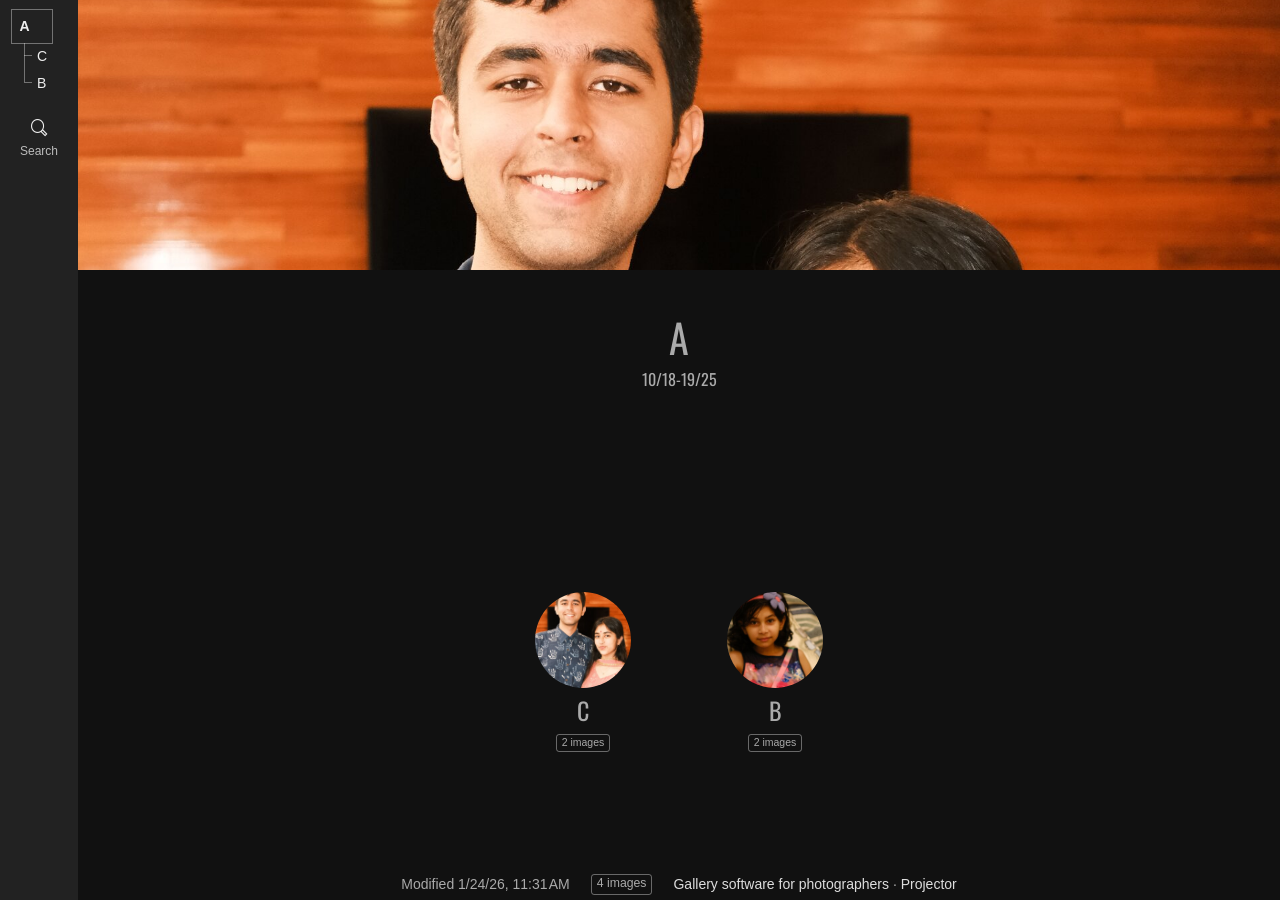
==== commit fed1eb2b: "1" ====
--- a/index.html
+++ b/index.html
@@ -60,7 +60,7 @@
 						<div class="album-title fullwidth">
 							<div class="folder-image"><div class="image">&nbsp;</div></div><div class="title"><h1>A <span class="date">10/18-19/25</span></h1></div></div>
 						<div class="folders circle"><div class="card preload  hascaption"><a class="thumb" href="C/index.html" style="background-image:url(thumbs/folder/C_DSCF3853.jpg)"></a><div class="caption"><h3>C</h3><p class="counts"><span class="images">2&nbsp;images</span></p></div></div><div class="card preload  hascaption"><a class="thumb" href="B/index.html" style="background-image:url(thumbs/folder/B_DSCF0819.jpg)"></a><div class="caption"><h3>B</h3><p class="counts"><span class="images">2&nbsp;images</span></p></div></div></div>
-						<footer><div class="modifieddate"><span>Modified</span> 1/24/26, 11:23 AM</div><div class="counts"><span class="images">4&nbsp;images</span></div><span class="credits"><a href="https://jalbum.net/en/" class="skin-link" rel="generator" data-tooltip title="jAlbum, web photo album creator, 39.0.4">Gallery software for photographers</a> &middot; <a href="https://lazaworx.com" class="skin-link" rel="generator" data-tooltip title="Skin: Projector Black, 5.0">Projector</a></span></footer>
+						<footer><div class="modifieddate"><span>Modified</span> 1/24/26, 11:31 AM</div><div class="counts"><span class="images">4&nbsp;images</span></div><span class="credits"><a href="https://jalbum.net/en/" class="skin-link" rel="generator" data-tooltip title="jAlbum, web photo album creator, 39.0.4">Gallery software for photographers</a> &middot; <a href="https://lazaworx.com" class="skin-link" rel="generator" data-tooltip title="Skin: Projector Black, 5.0">Projector</a></span></footer>
 					</div>
 				</section>
 			</article>
@@ -73,7 +73,7 @@
 				REL_PATH='';PAGE_NAME='index.html';
 				$.ajaxSetup({cache:true,contentType:false});
 				$('body').removeClass('stop-transitions');
-				$('#main').skin({"albumName":"A","makeDate":1769234015,"licensee":"550a32ade7d91170e644f60accd3bb56","thumbDims":"90x90","locale":"en-US","weblocationCounts":!0,"useFullScreen":!1,"thumbsPosition":"bottom","search":{"fields":"title,comment,name,creator,keywords,regions","hook":".search"},"pageType":"index","rootPath":"","resPath":"res","relPath":"","level":0,"lightbox":{"afterLast":"ask","transitionType":"slide","slideshowDelay":4000,"transitionSpeed":600,"scaleUp":!0,"showRegions":!0,"clickAction":"togglecontrols"}});
+				$('#main').skin({"albumName":"A","makeDate":1769234482,"licensee":"550a32ade7d91170e644f60accd3bb56","thumbDims":"90x90","locale":"en-US","weblocationCounts":!0,"useFullScreen":!1,"thumbsPosition":"bottom","search":{"fields":"title,comment,name,creator,keywords,regions","hook":".search"},"pageType":"index","rootPath":"","resPath":"res","relPath":"","level":0,"lightbox":{"afterLast":"ask","transitionType":"slide","slideshowDelay":4000,"transitionSpeed":600,"scaleUp":!0,"showRegions":!0,"clickAction":"togglecontrols"}});
 				$('[data-ask-permission]').askPermission();
 			});
 
